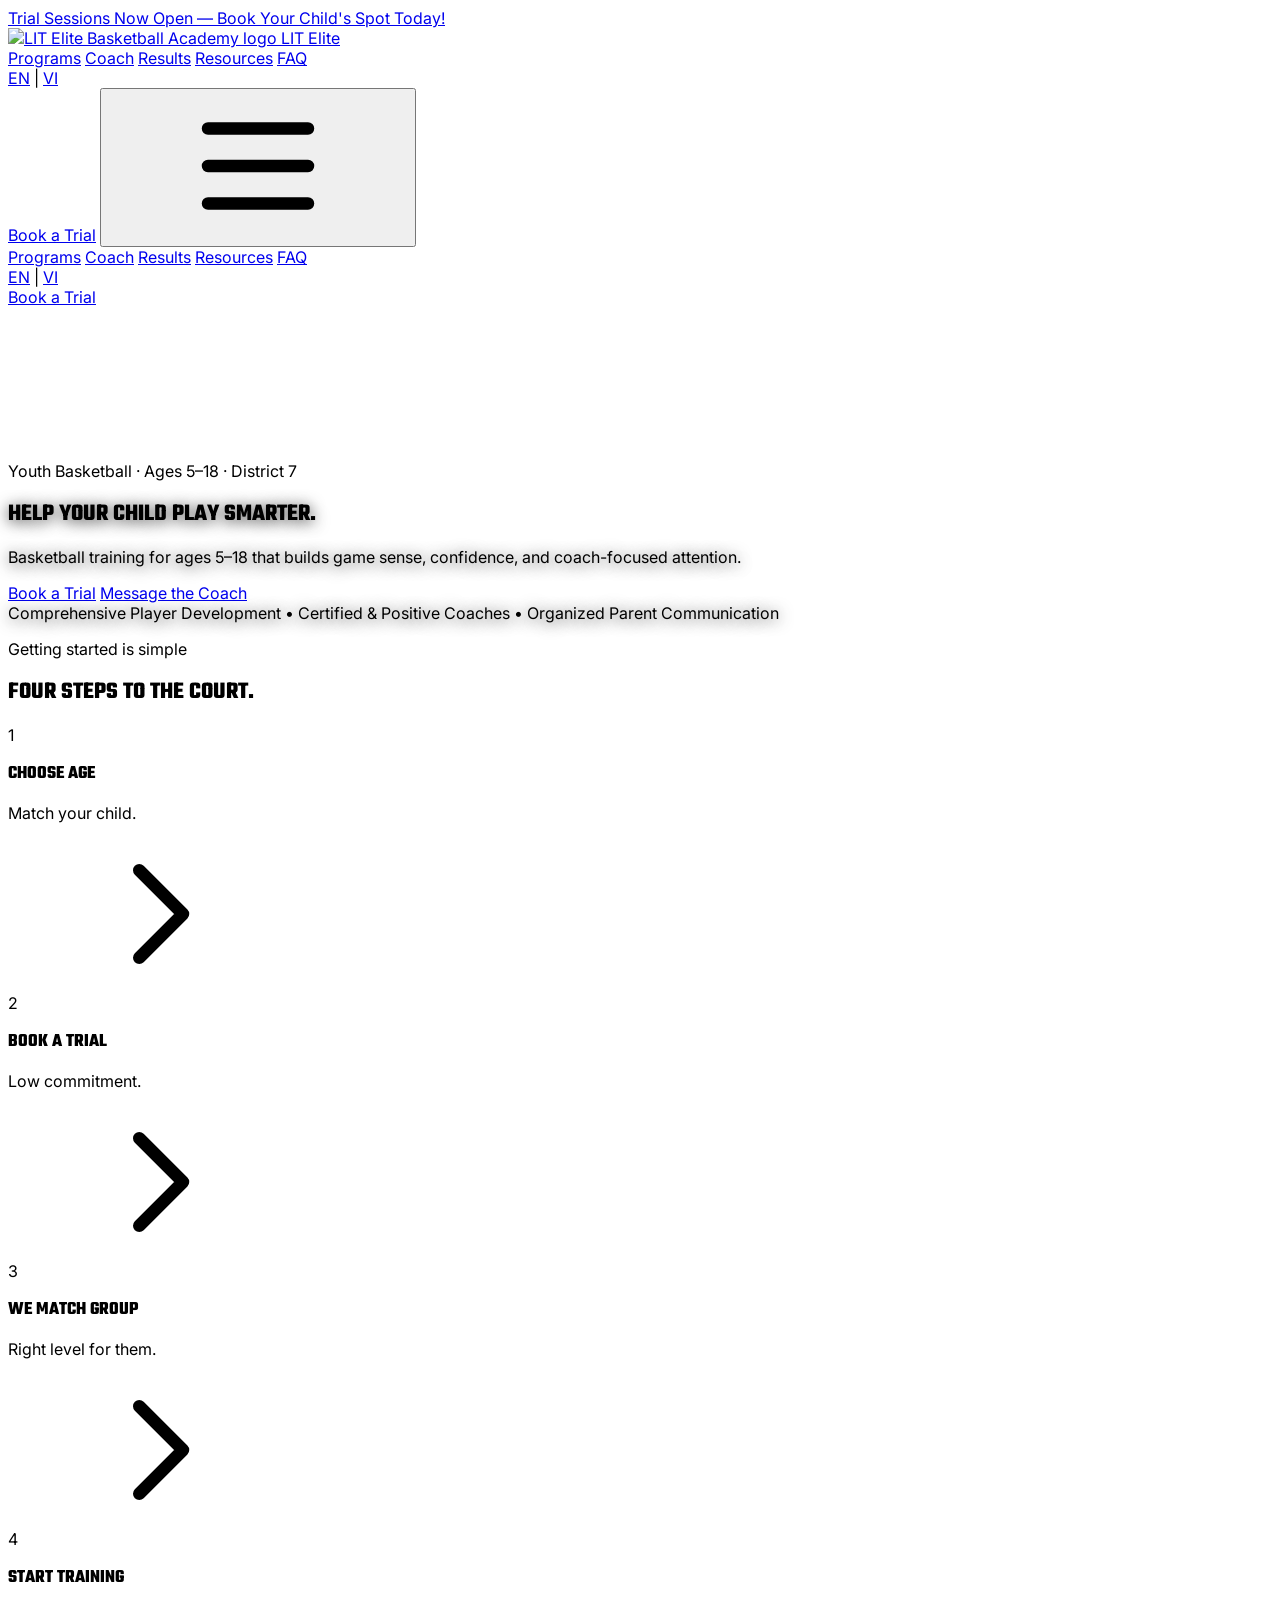
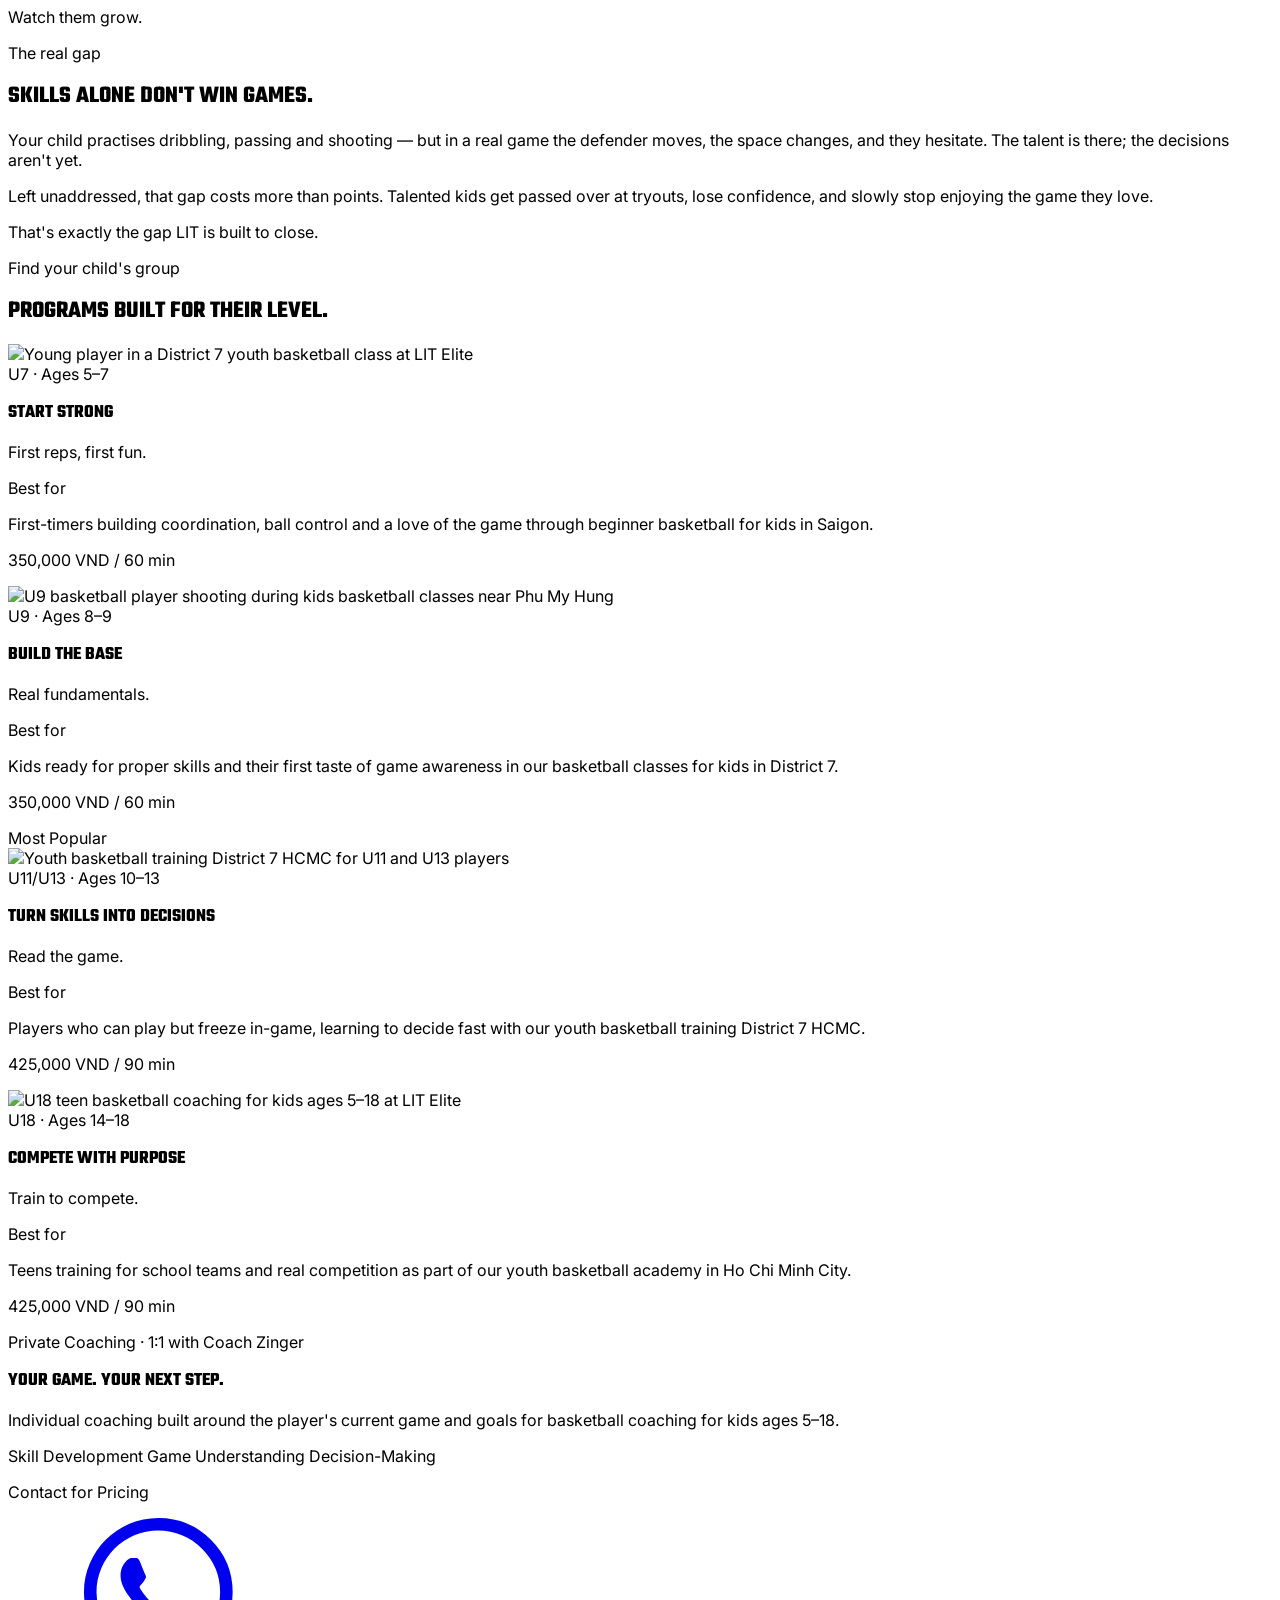
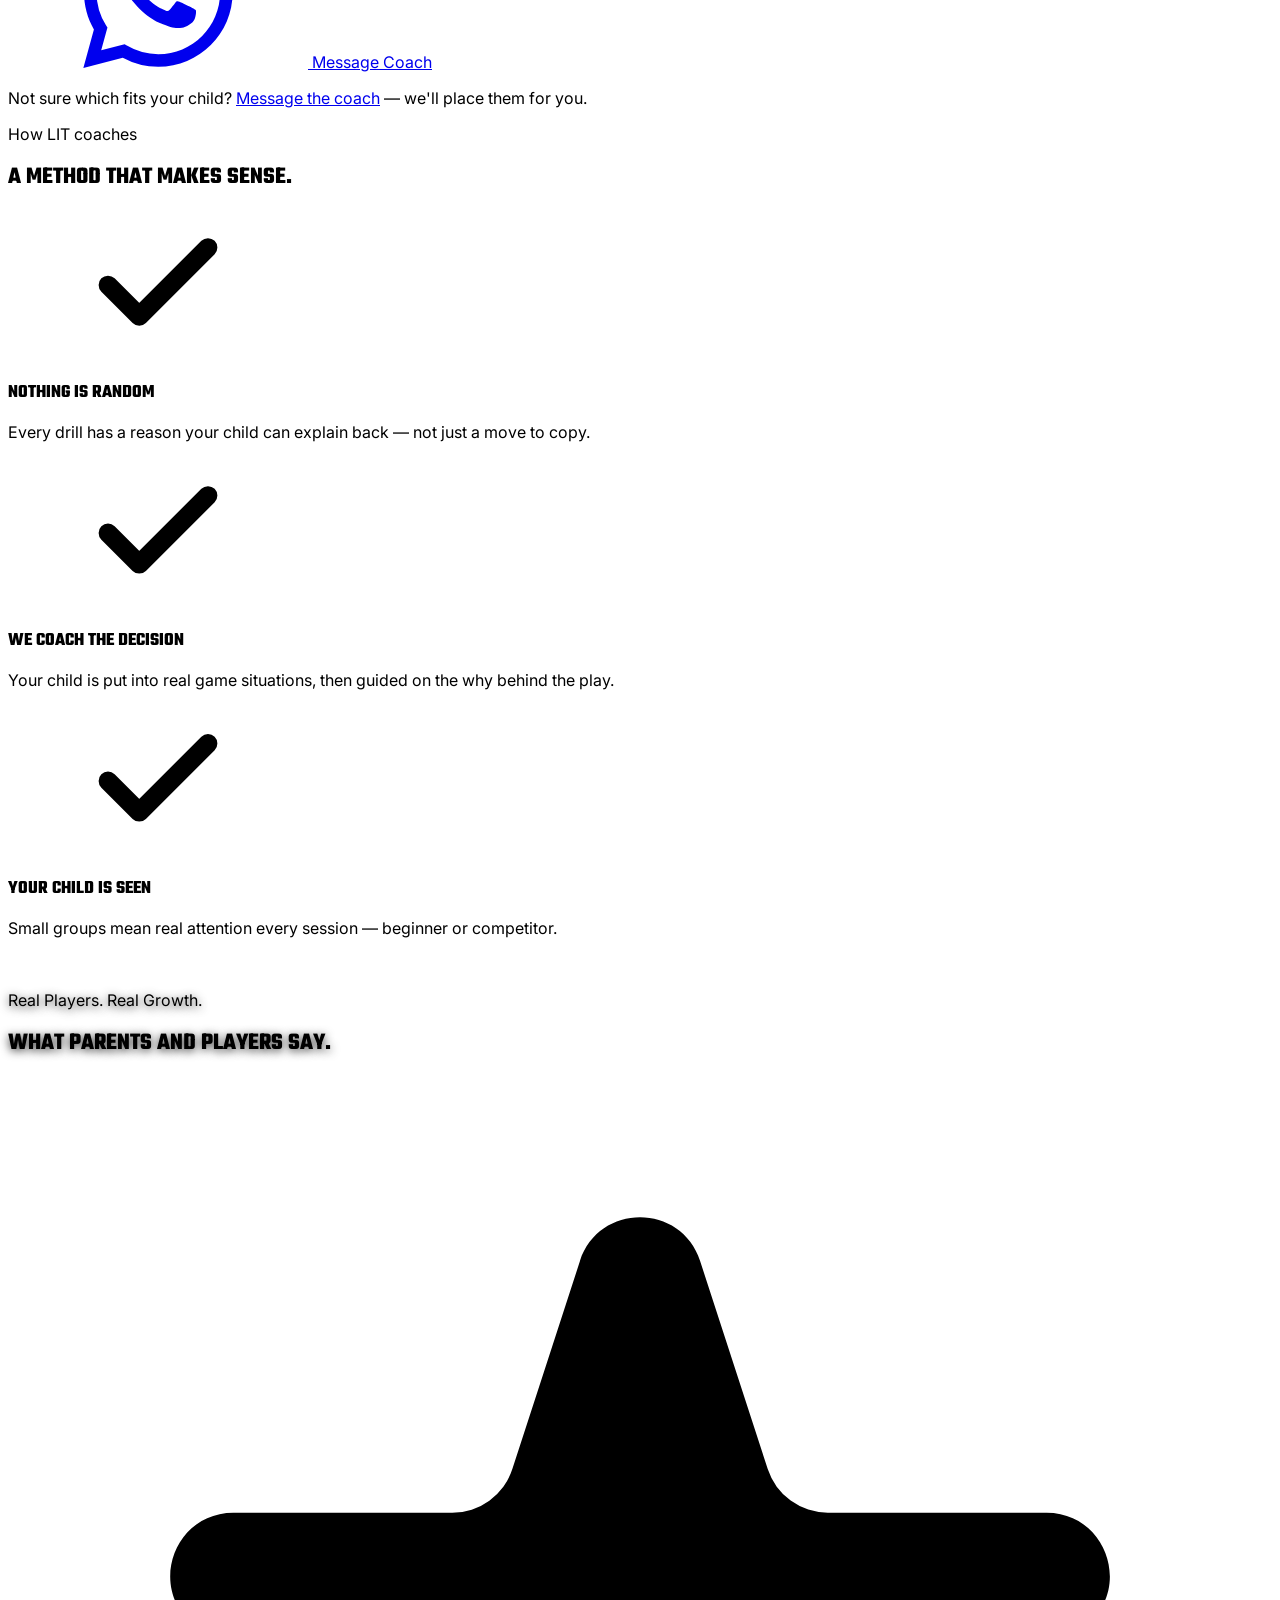
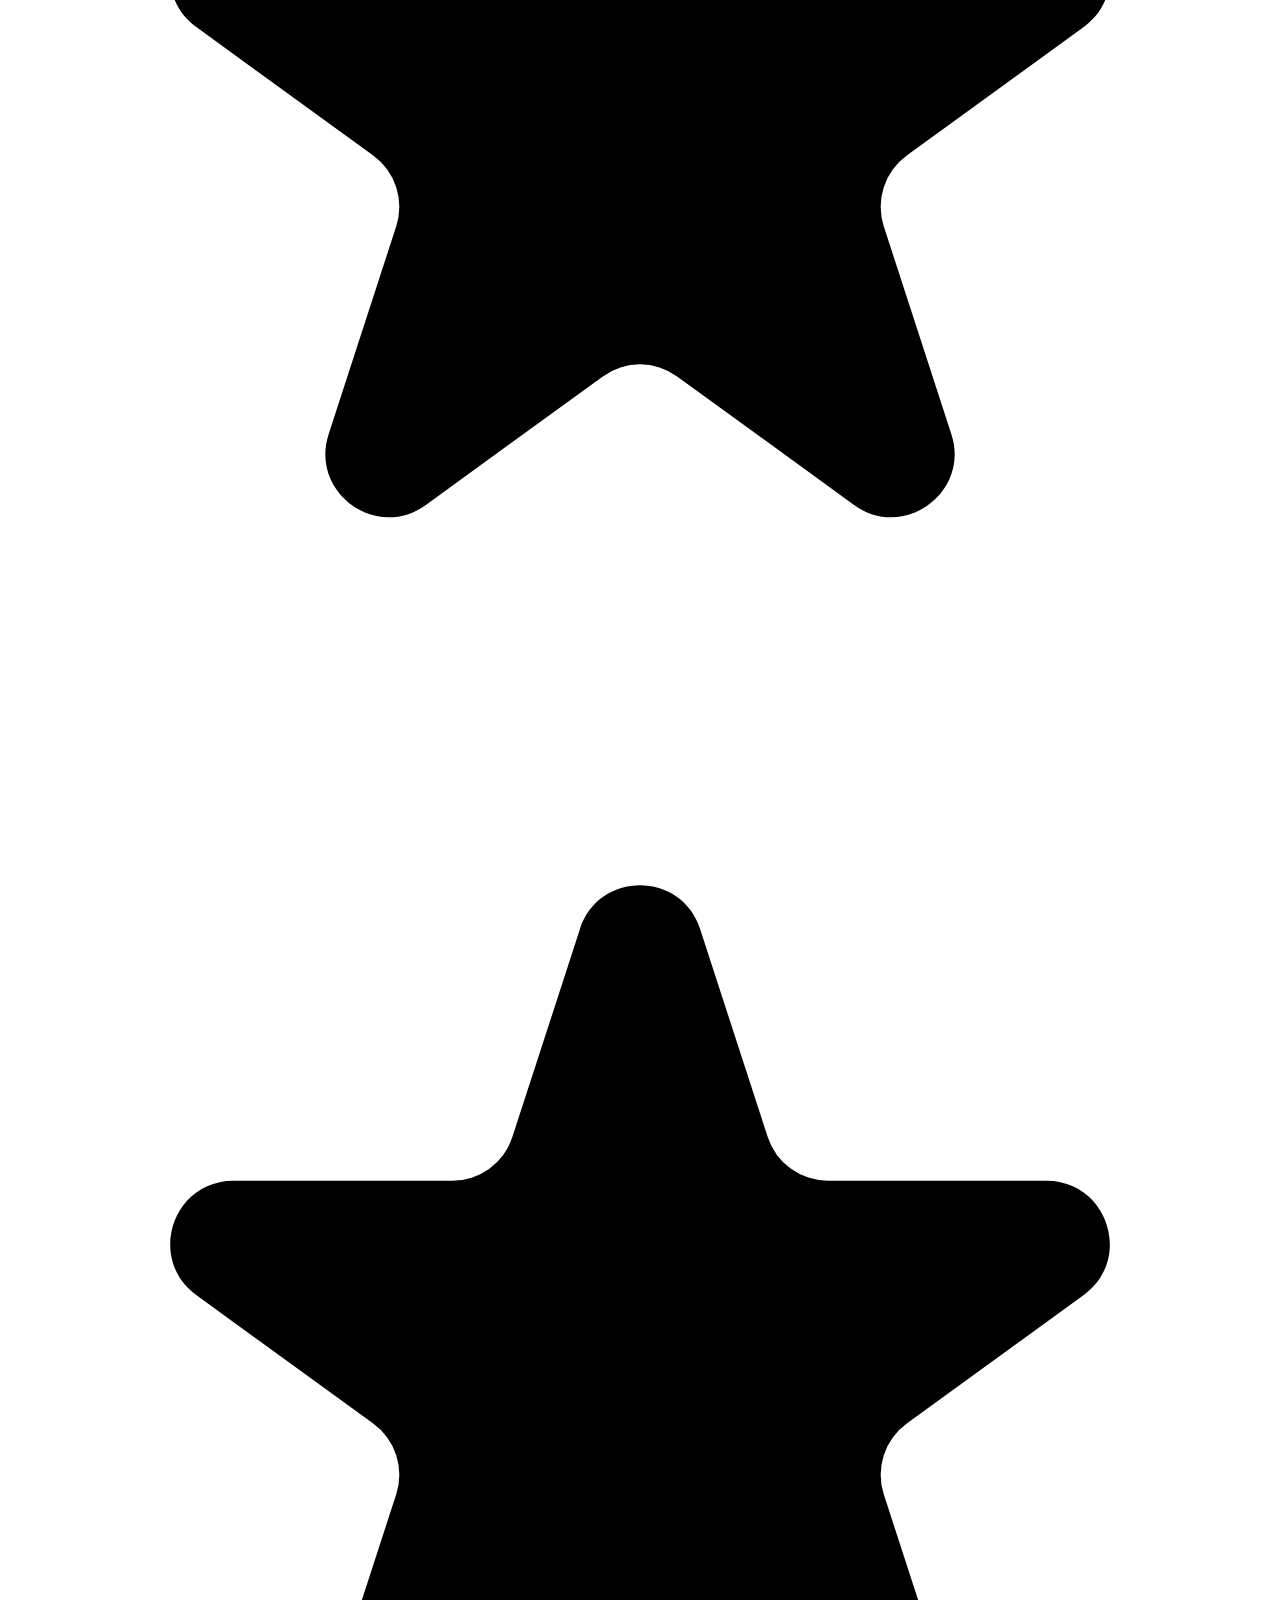
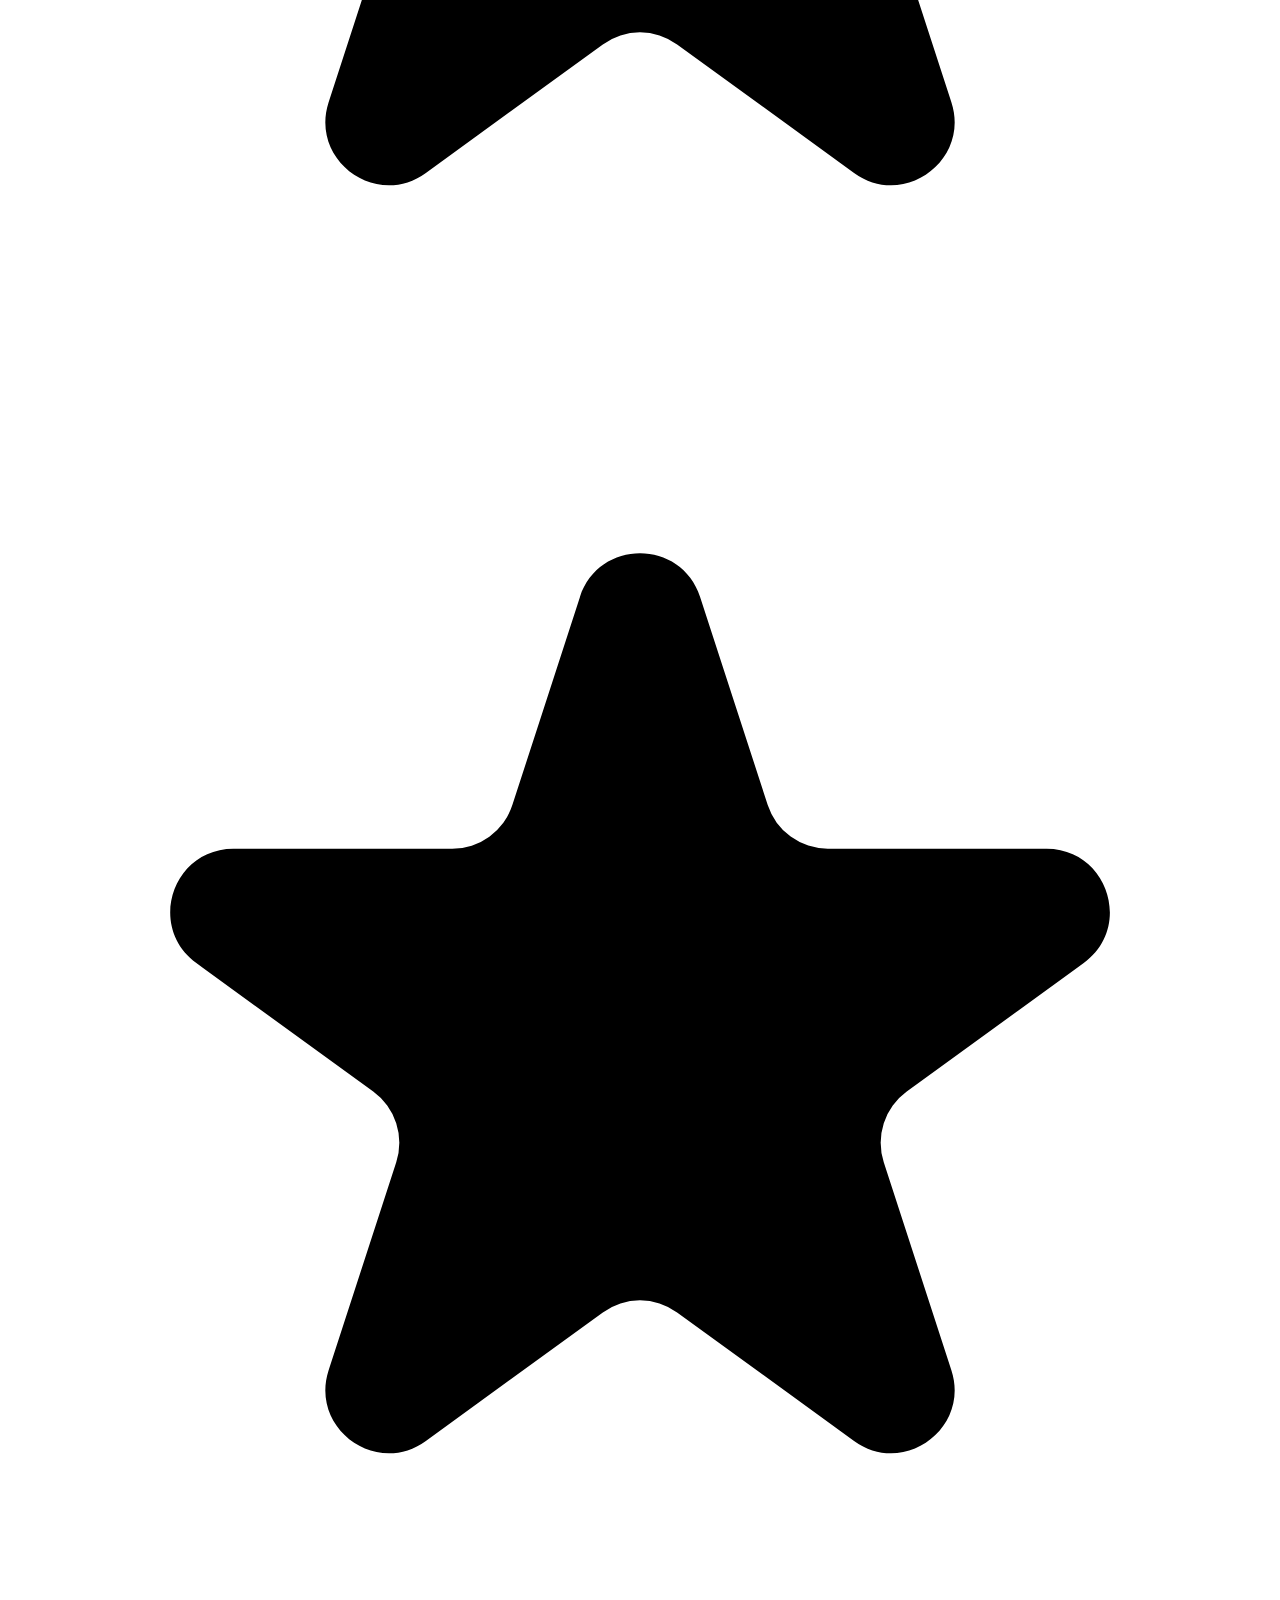
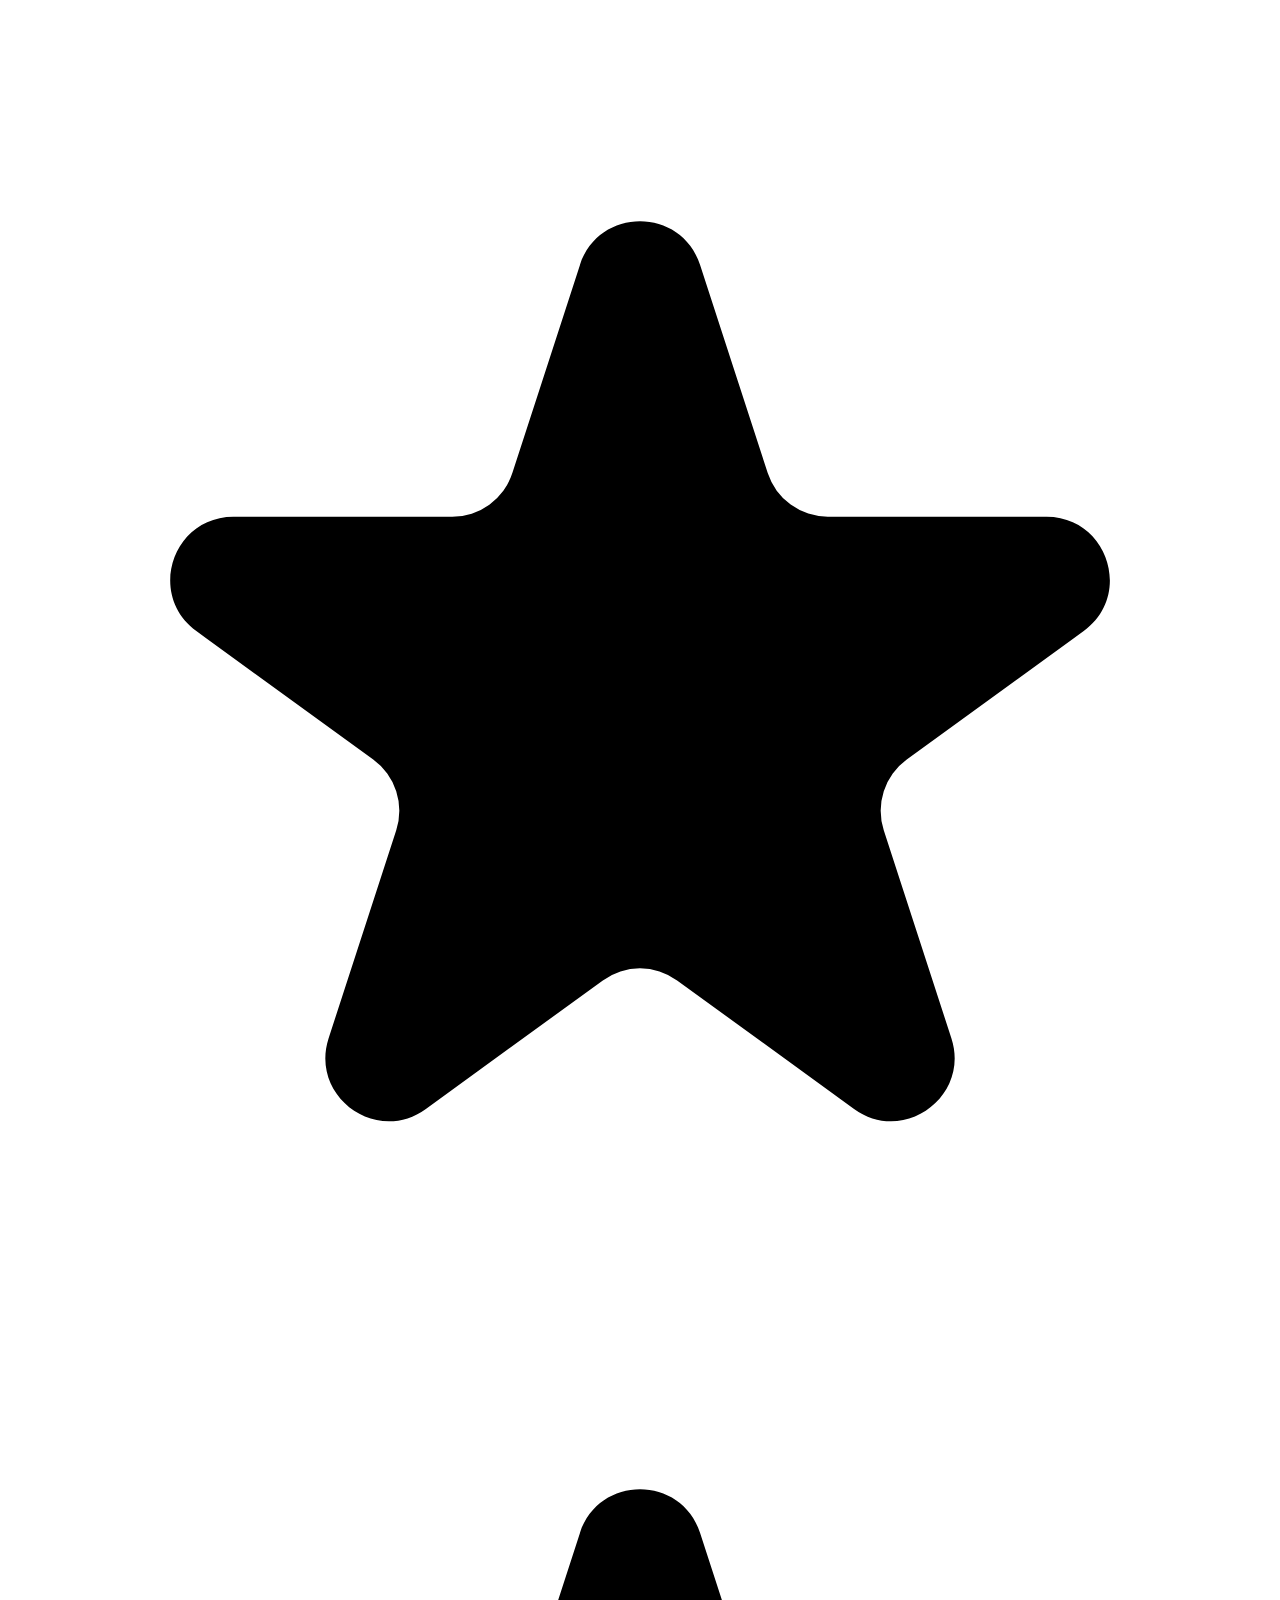
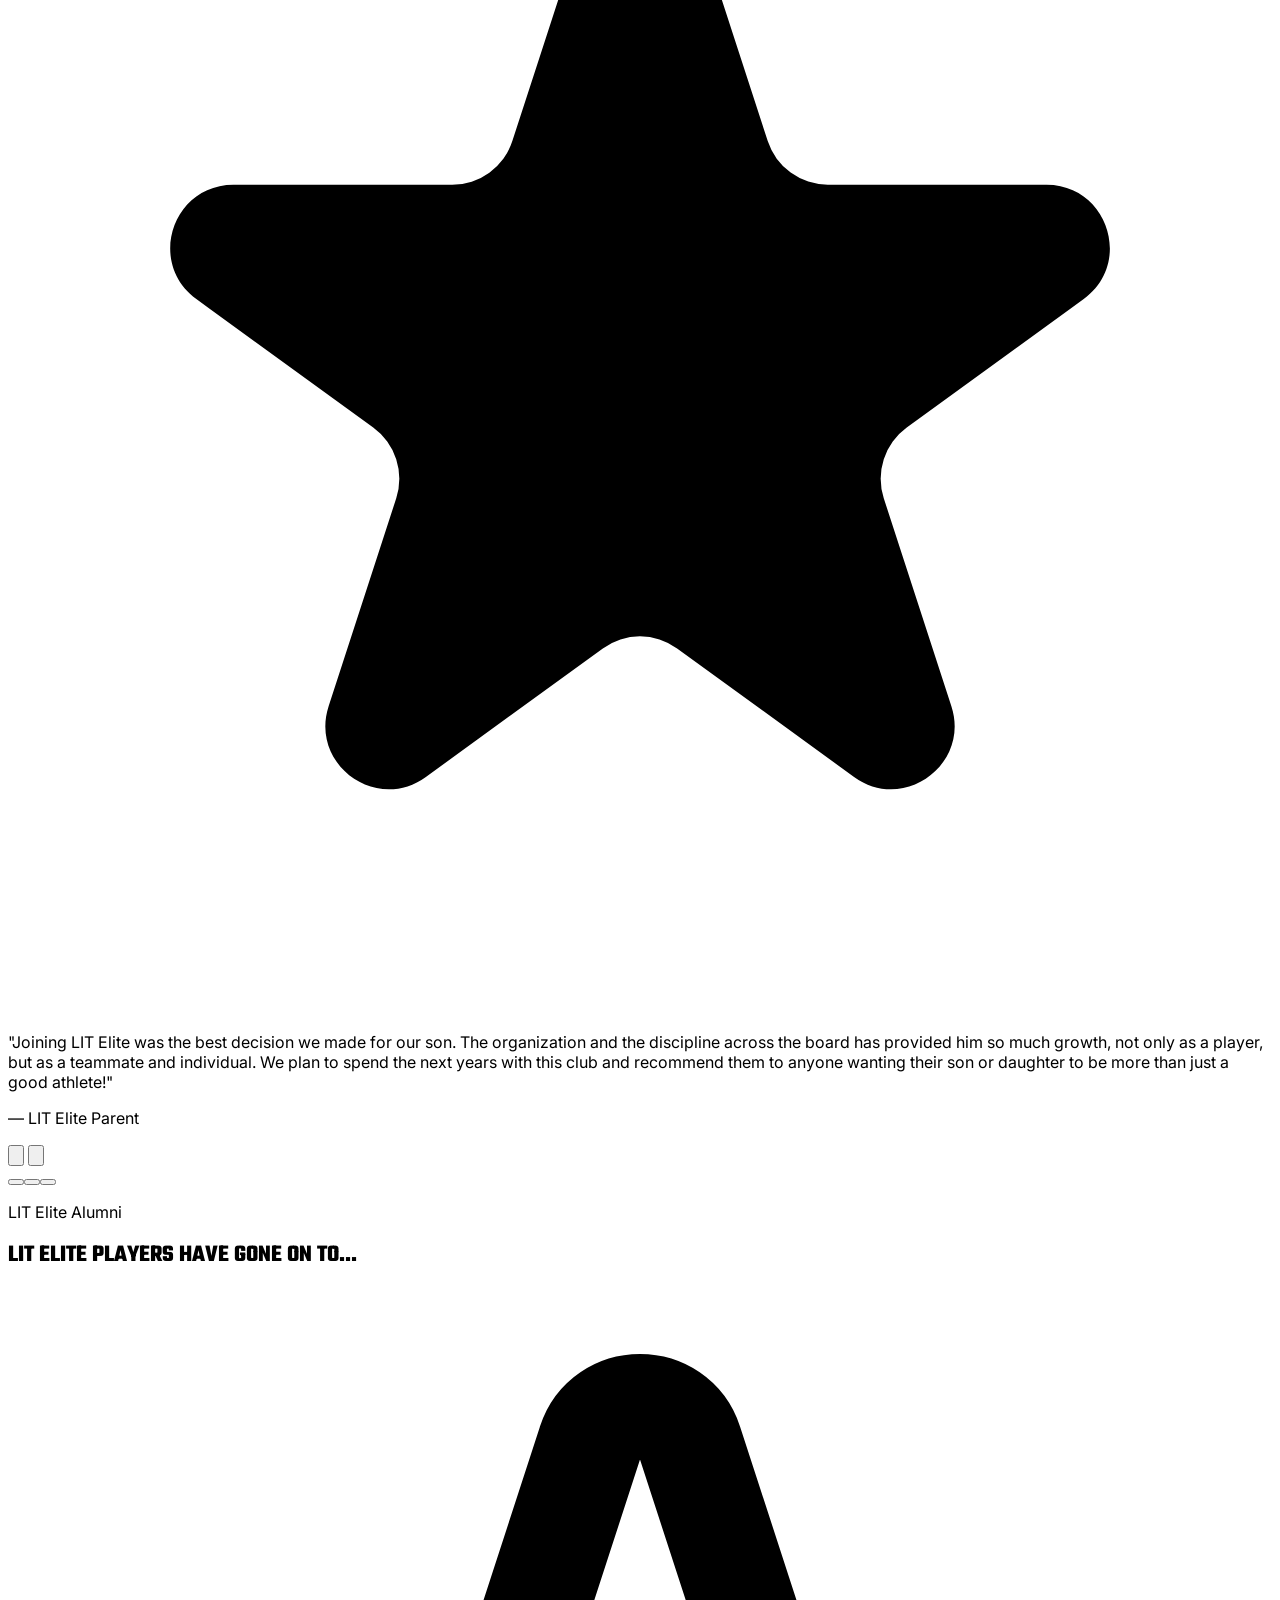
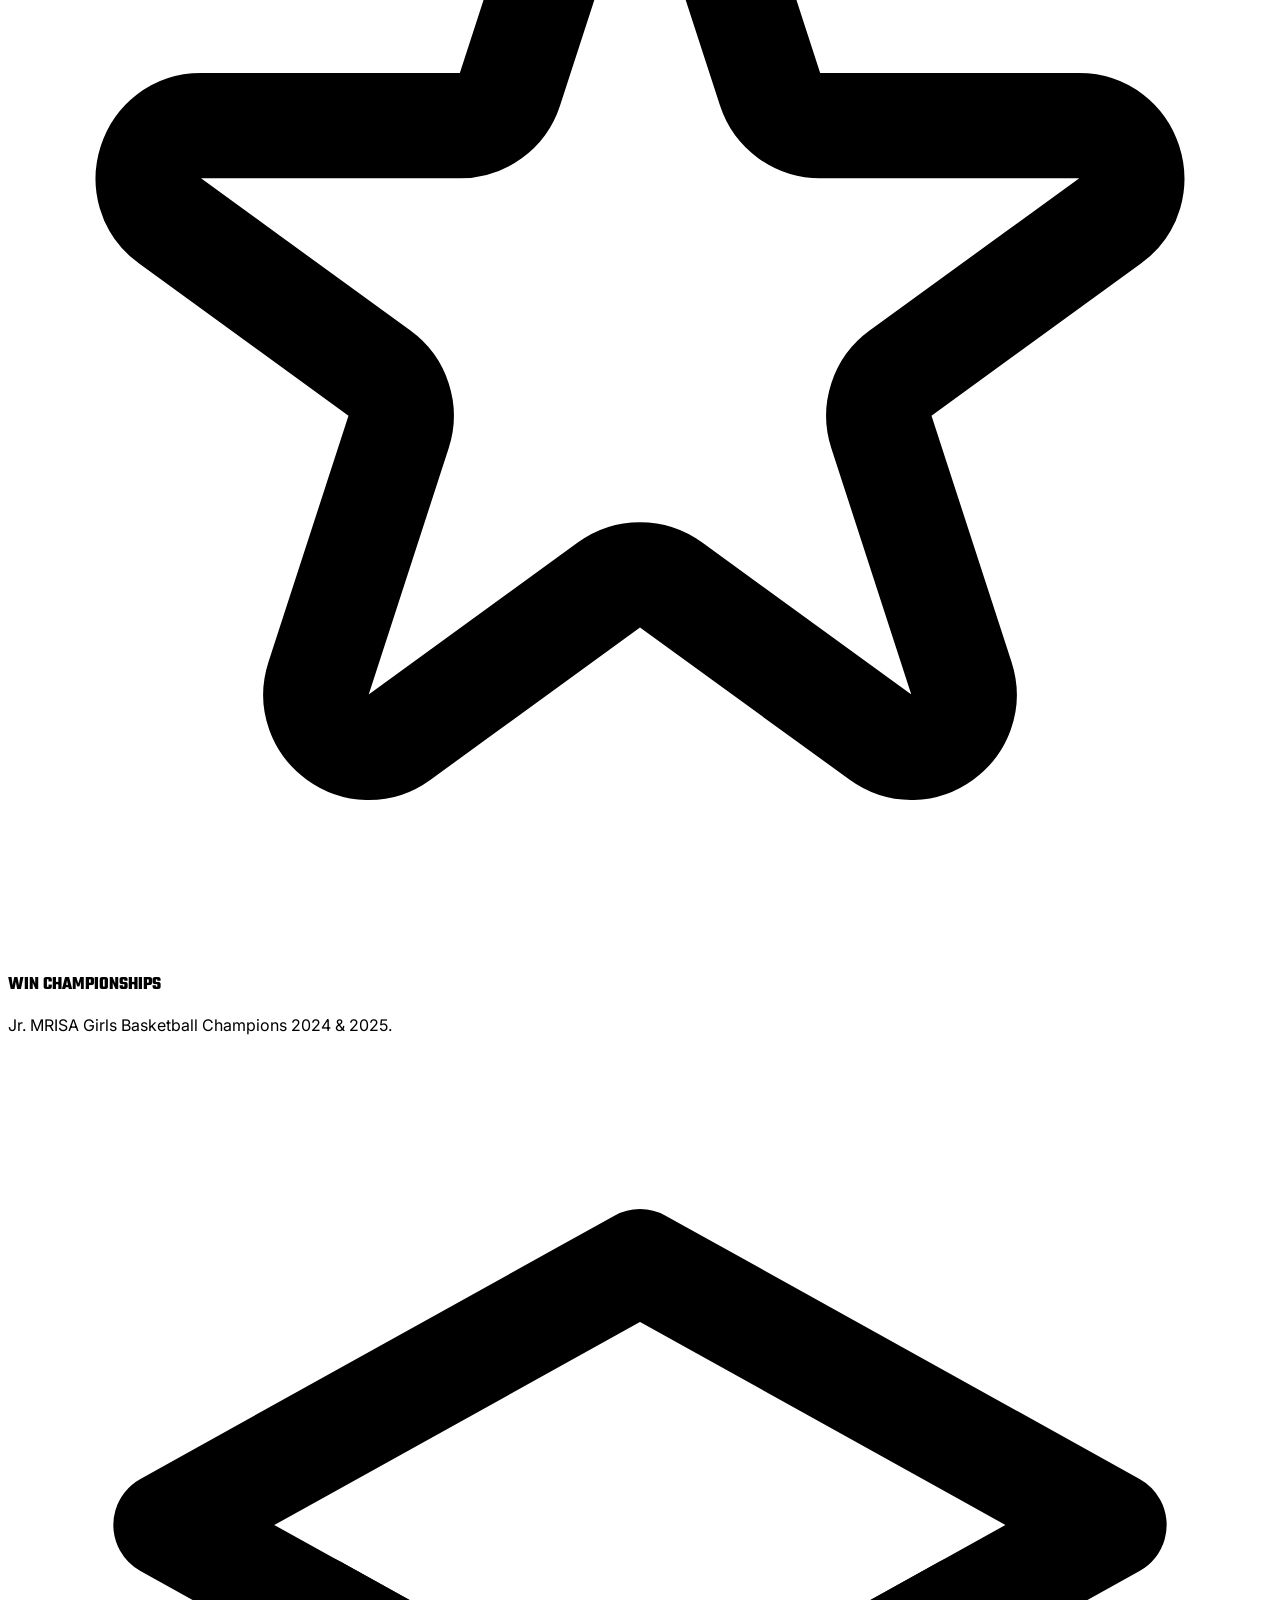
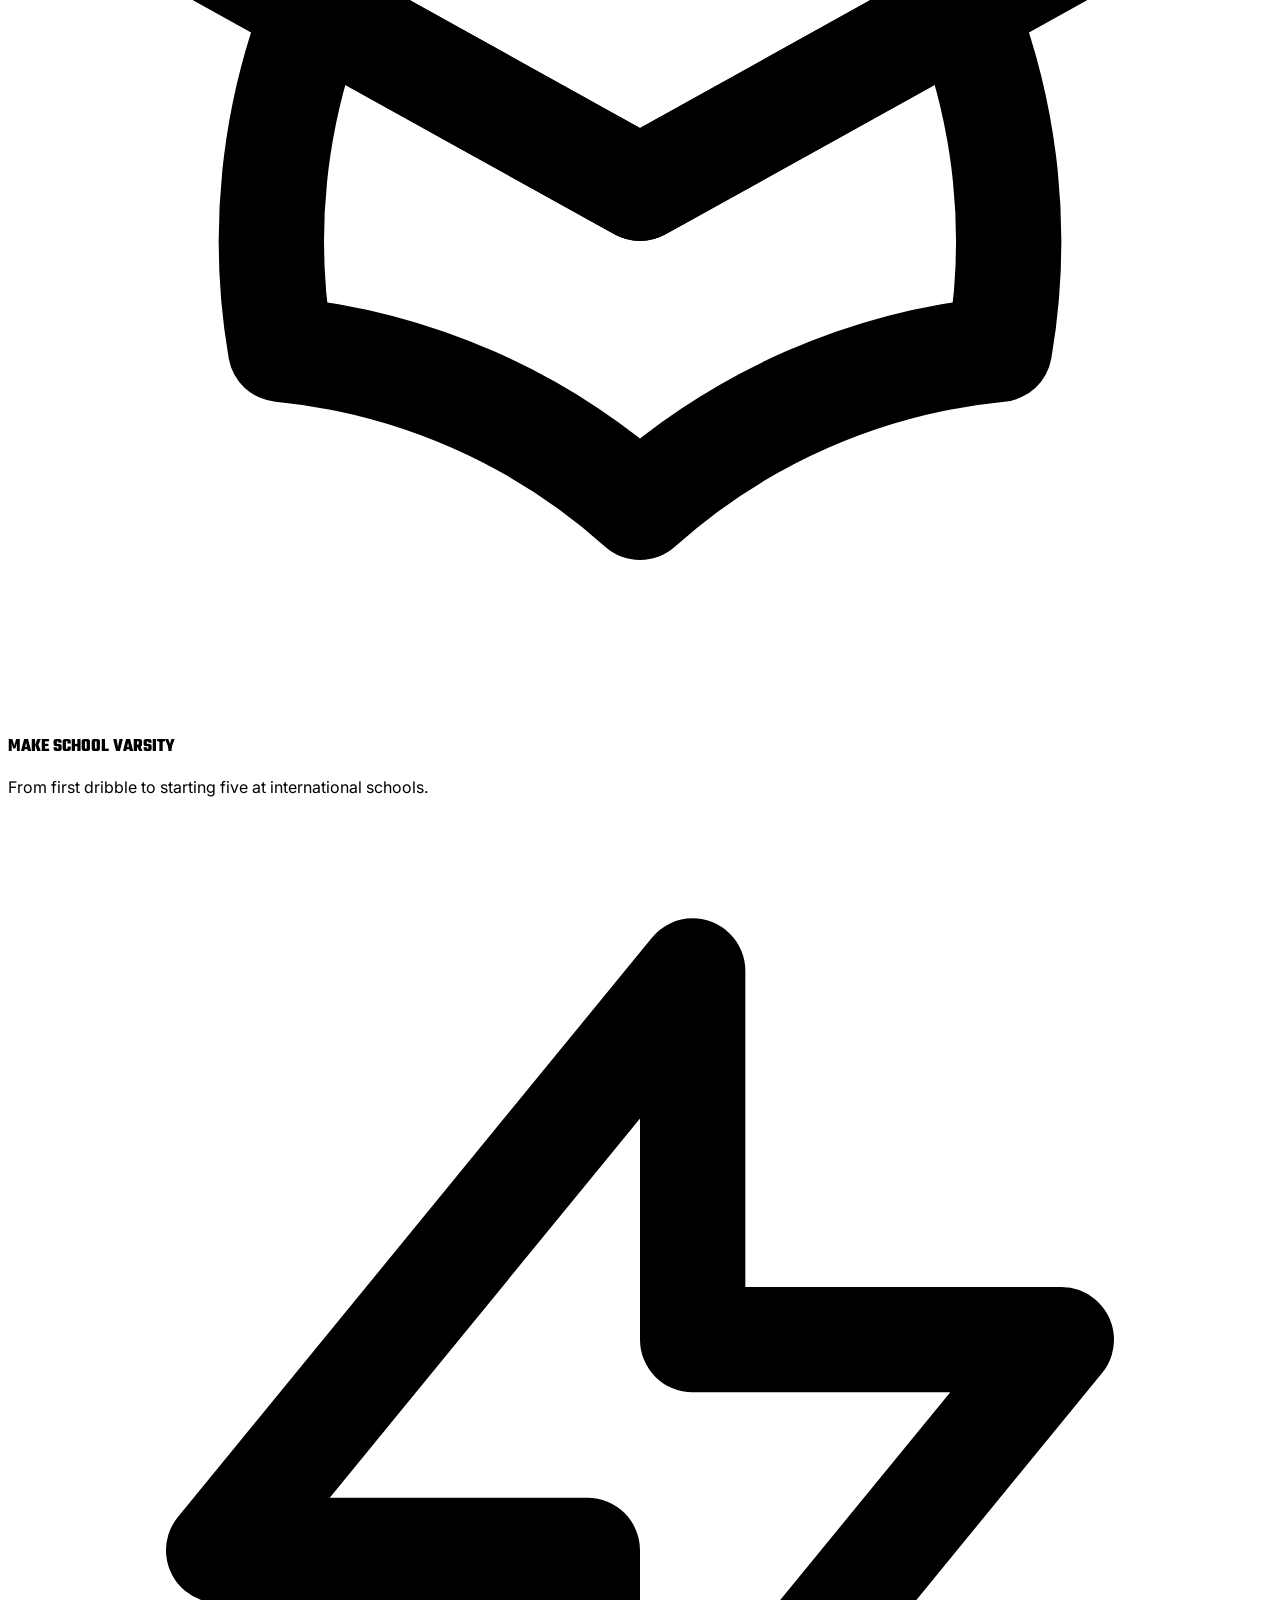
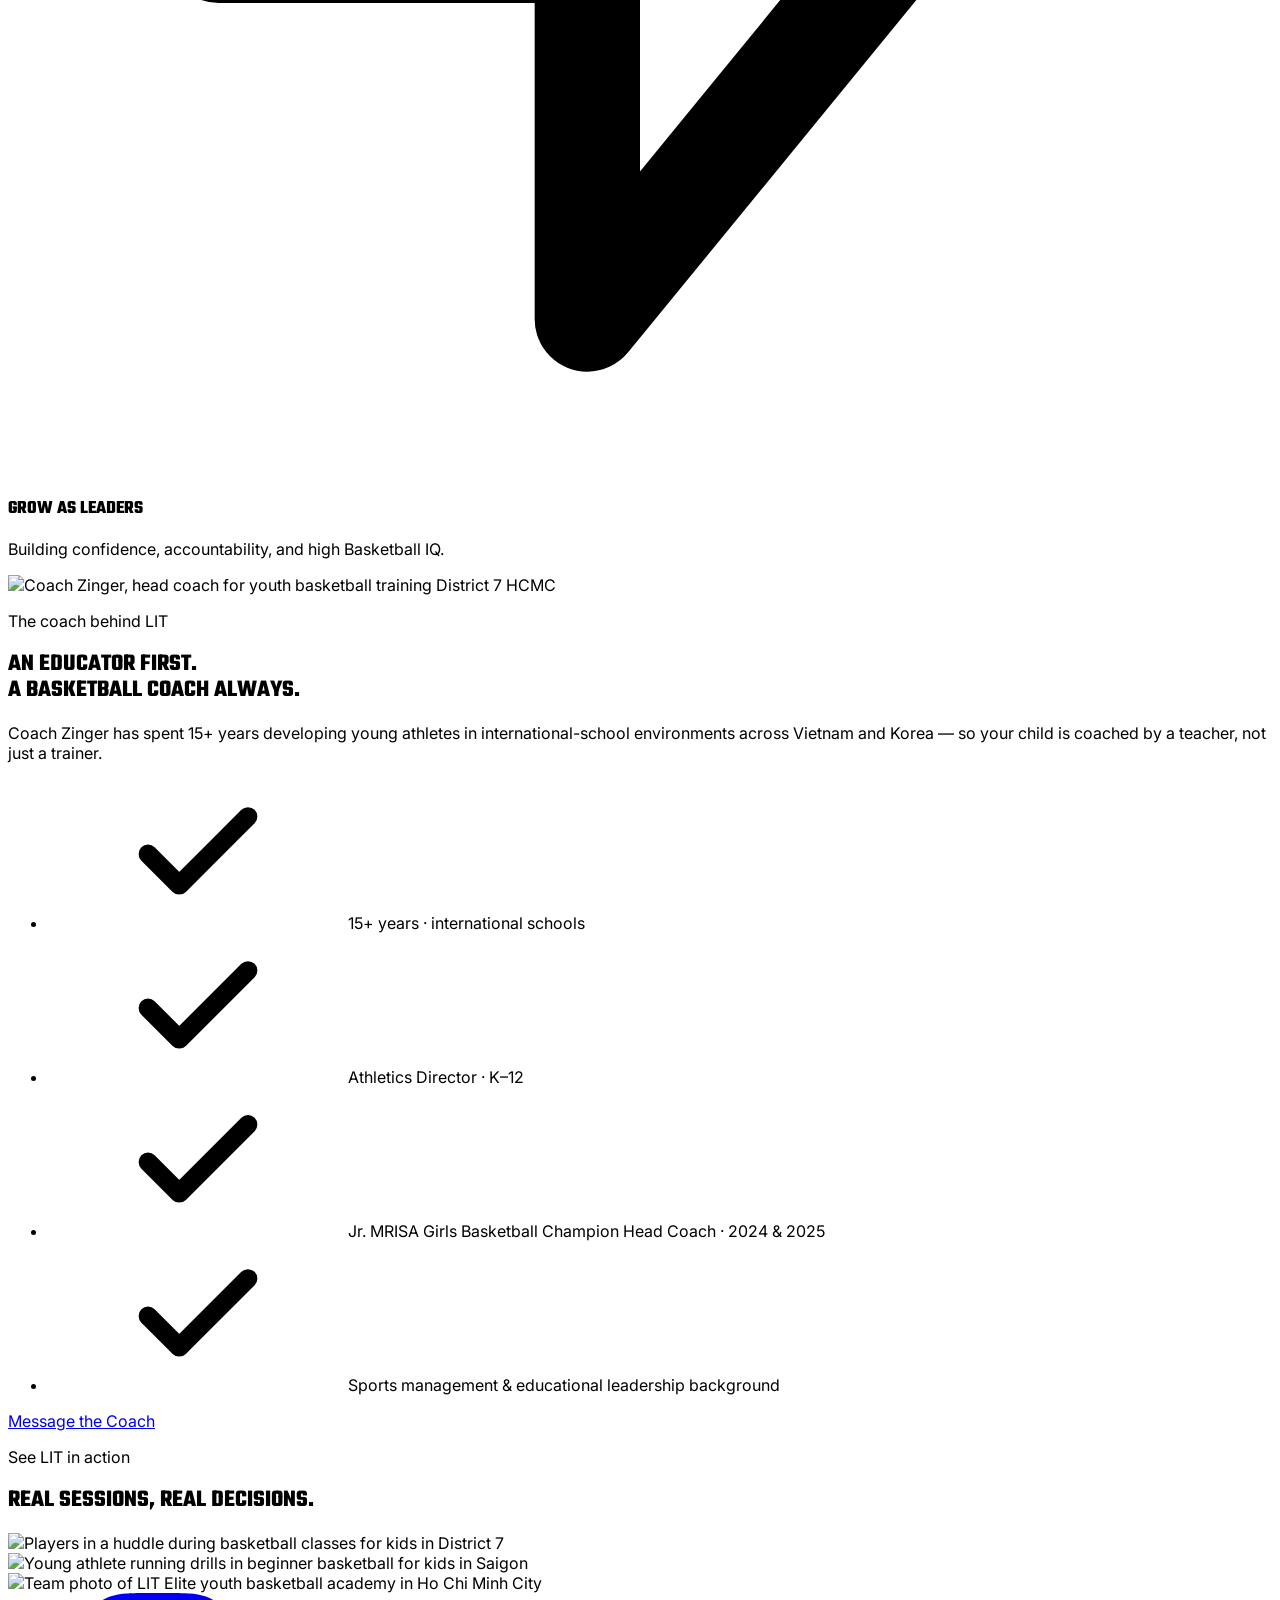
==== lit-website/index.html @ 3fac4ac8 "Update index.html" ====
<!DOCTYPE html>
<html lang="en">
<head>
  <!-- ══ Analytics ══ -->
  <script async src="https://www.googletagmanager.com/gtag/js?id=G-FQD4DBW7E2"></script>
  <script>
    window.dataLayer = window.dataLayer || [];
    function gtag(){dataLayer.push(arguments);}
    gtag('js', new Date());
    gtag('config', 'G-FQD4DBW7E2');
  </script>

  <meta charset="UTF-8">
  <meta name="viewport" content="width=device-width, initial-scale=1.0">
  <meta name="theme-color" content="#140E1B">

  <!-- ══ SEO & Hreflang ══ -->
  <title>Basketball Classes District 7, HCMC | LIT Elite (5-18)</title>
  <meta name="description" content="Youth basketball classes & coaching for kids ages 5–18 in District 7, Ho Chi Minh City. Small groups, educator-led. Book a trial today.">
  <meta name="robots" content="index, follow">
  <link rel="canonical" href="https://litelitebasketball.com/">
  <link rel="alternate" hreflang="en" href="https://litelitebasketball.com/" />
  <link rel="alternate" hreflang="vi" href="https://litelitebasketball.com/vi.html" />
  <link rel="alternate" hreflang="x-default" href="https://litelitebasketball.com/" />

  <!-- ══ Open Graph ══ -->
  <meta property="og:type" content="website">
  <meta property="og:site_name" content="LIT Elite Basketball Academy">
  <meta property="og:title" content="LIT Elite Basketball | Basketball Classes in District 7, HCMC">
  <meta property="og:description" content="A more professional youth basketball experience for ages 5–18 in District 7, Ho Chi Minh City.">
  <meta property="og:url" content="https://litelitebasketball.com/">
  <meta property="og:image" content="https://cdn.jsdelivr.net/gh/lockedinexecutive/lit-website@main/lit-website/images/hero-girls-team.webp">
  <meta property="og:locale" content="en_US">
  <meta property="og:locale:alternate" content="vi_VN">

  <!-- ══ Favicons ══ -->
  <link rel="icon" type="image/png" href="/favicon-96x96.png" sizes="96x96">
  <link rel="shortcut icon" href="/favicon.ico">
  <link rel="apple-touch-icon" sizes="180" href="/apple-touch-icon.png">
  <link rel="manifest" href="/site.webmanifest">

  <!-- ══ Structured Data: SportsActivityLocation ══ -->
  <script type="application/ld+json">
  {
    "@context": "https://schema.org",
    "@type": "SportsActivityLocation",
    "name": "LIT Elite Basketball",
    "description": "Youth basketball academy in District 7, Ho Chi Minh City — small-group basketball classes and coaching for kids ages 5–18.",
    "url": "https://litelitebasketball.com/",
    "logo": "https://cdn.jsdelivr.net/gh/lockedinexecutive/lit-website@main/lit-website/images/logo.webp",
    "image": "https://cdn.jsdelivr.net/gh/lockedinexecutive/lit-website@main/lit-website/images/hero-girls-team.webp",
    "telephone": "+84938454724",
    "priceRange": "350,000–425,000 VND per session",
    "sport": "Basketball",
    "areaServed": [
      {"@type":"Place","name":"District 7, Ho Chi Minh City"},
      {"@type":"Place","name":"Phu My Hung"},
      {"@type":"Place","name":"Thao Dien"}
    ],
    "address": {
      "@type":"PostalAddress",
      "streetAddress":"Tan Phu Ward, District 7",
      "addressLocality":"District 7",
      "addressRegion":"Ho Chi Minh City",
      "addressCountry":"VN"
    },
    "geo": {"@type":"GeoCoordinates","latitude":"10.7260","longitude":"106.7195"},
    "openingHoursSpecification": [{"@type":"OpeningHoursSpecification","dayOfWeek":["Thursday","Saturday"],"opens":"16:00","closes":"19:00"}],
    "sameAs": ["https://www.instagram.com/litelitebasketball/"]
  }
  </script>

  <!-- ══ Structured Data: FAQPage ══ -->
  <script type="application/ld+json">
  {
    "@context": "https://schema.org",
    "@type": "FAQPage",
    "mainEntity": [
      {
        "@type": "Question",
        "name": "Does my child need basketball experience?",
        "acceptedAnswer": {
          "@type": "Answer",
          "text": "No prior basketball experience is necessary. Players can start at different experience levels in our youth basketball academy in Ho Chi Minh City. A beginner will work on foundations appropriate for their age, while more experienced players can be challenged at a higher level."
        }
      },
      {
        "@type": "Question",
        "name": "Do boys and girls train together?",
        "acceptedAnswer": {
          "@type": "Answer",
          "text": "No, boys and girls train in separate groups during our basketball classes for kids in District 7. This gives players their own space to compete, learn, and receive meaningful basketball coaching for kids ages 5–18 without distractions."
        }
      },
      {
        "@type": "Question",
        "name": "What ages does LIT train?",
        "acceptedAnswer": {
          "@type": "Answer",
          "text": "LIT provides youth basketball training District 7 HCMC for players from ages 5 to 18. We group kids by age and skill level to ensure everyone gets the right balance of challenge and support on the court."
        }
      },
      {
        "@type": "Question",
        "name": "Where does LIT train?",
        "acceptedAnswer": {
          "@type": "Answer",
          "text": "We train in District 7, Ho Chi Minh City. Our basketball trial class in District 7 is held at a local international school court. Contact the Coach for current group details and exact session locations."
        }
      },
      {
        "@type": "Question",
        "name": "How much is training?",
        "acceptedAnswer": {
          "@type": "Answer",
          "text": "For kids basketball classes near Phu My Hung, our rates are straightforward. Ages 5–11 pay 350,000 VND per 60-minute session, and ages 12–18 pay 425,000 VND per 90-minute session."
        }
      },
      {
        "@type": "Question",
        "name": "Can I try a session first?",
        "acceptedAnswer": {
          "@type": "Answer",
          "text": "Yes, you can book a basketball trial class in District 7 for 400,000 VND. It's the perfect way to experience our beginner basketball for kids in Saigon before committing to a full term."
        }
      }
    ]
  }
  </script>

  <!-- ══ Tailwind CSS & Config ══ -->
  <script src="https://cdn.tailwindcss.com"></script>
  <script>
    tailwind.config = {
      theme: {
        extend: {
          colors: {
            'lit-dark-bg': '#140E1B',
            'lit-dark-bg2': '#1E1526',
            'lit-dark-text': '#F4EEF6',
            'lit-dark-sec': '#C6BAD2',
            'lit-dark-line': '#312539',
            'lit-dark-accent': '#FF5CAD',
            'lit-light-bg': '#FAF6F9',
            'lit-light-card': '#FFFFFF',
            'lit-light-text': '#1E1622',
            'lit-light-sec': '#574C63',
            'lit-light-line': '#EBE2EA',
            'lit-pink-bg': '#C81C7C',
            'lit-pink-hover': '#A9146A',
          },
          fontFamily: {
            'sans': ['Inter', 'sans-serif'],
            'display': ['Teko', 'sans-serif'],
          }
        }
      }
    }
  </script>

  <!-- ══ Fonts ══ -->
  <link rel="preconnect" href="https://fonts.googleapis.com">
  <link rel="preconnect" href="https://fonts.gstatic.com" crossorigin>
  <link href="https://fonts.googleapis.com/css2?family=Inter:wght@400;500;600;700;800;900&family=Teko:wght@400;600;700&display=swap" rel="stylesheet">

  <style>
    html { scroll-behavior: smooth; }
    body { font-family: 'Inter', sans-serif; }
    /* Thiết lập font Teko cho toàn bộ Headings */
    h1, h2, h3 {
      font-family: 'Teko', sans-serif;
      font-weight: 700;
      text-transform: uppercase;
      line-height: 1.1;
    }
    details > summary { list-style: none; }
    details > summary::-webkit-details-marker { display: none; }
    .hero-text { text-shadow: 0 2px 15px rgba(0,0,0,0.8); }

    /* CSS cho Scroll Reveal Effect */
    .reveal {
      opacity: 0;
      transform: translateY(40px);
      transition: opacity 0.8s cubic-bezier(0.16, 1, 0.3, 1), transform 0.8s cubic-bezier(0.16, 1, 0.3, 1);
    }
    .reveal.is-visible {
      opacity: 1;
      transform: translateY(0);
    }
  </style>
</head>
<body class="bg-lit-dark-bg text-lit-dark-text antialiased">

  <!-- ══ Icon sprite ══ -->
  <svg xmlns="http://www.w3.org/2000/svg" style="display:none" aria-hidden="true">
    <symbol id="i-check" viewBox="0 0 24 24"><path d="M20 6 9 17l-5-5" fill="none" stroke="currentColor" stroke-width="3" stroke-linecap="round" stroke-linejoin="round"/></symbol>
    <symbol id="i-arrow" viewBox="0 0 24 24"><path d="M5 12h14M12 5l7 7-7 7" fill="none" stroke="currentColor" stroke-width="2" stroke-linecap="round" stroke-linejoin="round"/></symbol>
    <symbol id="i-plus" viewBox="0 0 24 24"><path d="M12 5v14M5 12h14" fill="none" stroke="currentColor" stroke-width="2" stroke-linecap="round"/></symbol>
    <symbol id="i-wa" viewBox="0 0 24 24"><path fill="currentColor" d="M17.472 14.382c-.297-.149-1.758-.867-2.03-.967-.273-.099-.471-.148-.67.15-.197.297-.767.966-.94 1.164-.173.199-.347.223-.644.075-.297-.15-1.255-.463-2.39-1.475-.883-.788-1.48-1.761-1.653-2.059-.173-.297-.018-.458.13-.606.134-.133.298-.347.446-.52.149-.174.198-.298.298-.497.099-.198.05-.371-.025-.52-.075-.149-.669-1.612-.916-2.207-.242-.579-.487-.5-.669-.51-.173-.008-.371-.01-.57-.01-.198 0-.52.074-.792.372-.272.297-1.04 1.016-1.04 2.479 0 1.462 1.065 2.875 1.213 3.074.149.198 2.096 3.2 5.077 4.487.709.306 1.262.489 1.694.625.712.227 1.36.195 1.871.118.571-.085 1.758-.719 2.006-1.413.248-.694.248-1.289.173-1.413-.074-.124-.272-.198-.57-.347m-5.421 7.403h-.004a9.87 9.87 0 0 1-5.031-1.378l-.361-.214-3.741.982.998-3.648-.235-.374a9.86 9.86 0 0 1-1.51-5.26c.001-5.45 4.436-9.884 9.888-9.884 2.64 0 5.122 1.03 6.988 2.898a9.825 9.825 0 0 1 2.893 6.994c-.003 5.45-4.437 9.884-9.885 9.884m8.413-18.297A11.815 11.815 0 0 0 12.05 0C5.495 0 .16 5.335.157 11.892c0 2.096.547 4.142 1.588 5.945L.057 24l6.305-1.654a11.882 11.882 0 0 0 5.683 1.448h.005c6.554 0 11.89-5.335 11.893-11.893a11.821 11.821 0 0 0-3.48-8.413Z"/></symbol>
    <symbol id="i-ig" viewBox="0 0 24 24"><path fill="currentColor" d="M12 2.163c3.204 0 3.584.012 4.85.07 3.252.148 4.771 1.691 4.919 4.919.058 1.265.069 1.645.069 4.849 0 3.205-.012 3.584-.069 4.849-.149 3.225-1.664 4.771-4.919 4.919-1.266.058-1.644.07-4.85.07-3.204 0-3.584-.012-4.849-.07-3.26-.149-4.771-1.699-4.919-4.92-.058-1.265-.07-1.644-.07-4.849 0-3.204.013-3.583.07-4.849.149-3.227 1.664-4.771 4.919-4.919 1.266-.057 1.645-.069 4.849-.069zM12 0C8.741 0 8.333.014 7.053.072 2.695.272.273 2.69.073 7.052.014 8.333 0 8.741 0 12c0 3.259.014 3.668.072 4.948.2 4.358 2.618 6.78 6.98 6.98C8.333 23.986 8.741 24 12 24c3.259 0 3.668-.014 4.948-.072 4.354-.2 6.782-2.618 6.979-6.98.059-1.28.073-1.689.073-4.948 0-3.259-.014-3.667-.072-4.947-.196-4.354-2.617-6.78-6.979-6.98C15.668.014 15.259 0 12 0zm0 5.838a6.162 6.162 0 1 0 0 12.324 6.162 6.162 0 0 0 0-12.324zM12 16a4 4 0 1 1 0-8 4 4 0 0 1 0 8zm6.406-11.845a1.44 1.44 0 1 0 0 2.881 1.44 1.44 0 0 0 0-2.881z"/></symbol>
    <symbol id="i-menu" viewBox="0 0 24 24"><path d="M4 6h16M4 12h16M4 18h16" fill="none" stroke="currentColor" stroke-width="2" stroke-linecap="round" stroke-linejoin="round"/></symbol>
    <symbol id="i-arrow-right" viewBox="0 0 24 24"><path d="M9 5l7 7-7 7" fill="none" stroke="currentColor" stroke-width="2" stroke-linecap="round" stroke-linejoin="round"/></symbol>
    <symbol id="i-star" viewBox="0 0 20 20"><path d="M9.049 2.927c.3-.921 1.603-.921 1.902 0l1.07 3.292a1 1 0 00.95.69h3.462c.969 0 1.371 1.24.588 1.81l-2.8 2.034a1 1 0 00-.364 1.118l1.07 3.292c.3.921-.755 1.688-1.54 1.118l-2.8-2.034a1 1 0 00-1.175 0l-2.8 2.034c-.784.57-1.838-.197-1.539-1.118l1.07-3.292a1 1 0 00-.364-1.118L2.98 8.72c-.783-.57-.38-1.81.588-1.81h3.461a1 1 0 00.951-.69l1.07-3.292z"/></symbol>
  </svg>

  <!-- ════════════════════════ TOP ANNOUNCEMENT BAR (PINK) ════════════════════════ -->
  <div class="bg-lit-pink-bg text-white text-center py-2 px-4 text-xs font-bold uppercase tracking-widest">
    <a href="#rates" class="hover:underline">Trial Sessions Now Open — Book Your Child's Spot Today!</a>
  </div>

  <!-- ════════════════════════ NAV (DARK) ════════════════════════ -->
  <header class="sticky top-0 z-50 bg-lit-dark-bg/95 backdrop-blur-sm border-b border-lit-dark-line">
    <nav class="max-w-[1400px] mx-auto px-4 sm:px-6 lg:px-12 flex items-center justify-between h-16 sm:h-20">
      <a href="#hero" class="flex items-center gap-2 sm:gap-3">
        <img src="https://cdn.jsdelivr.net/gh/lockedinexecutive/lit-website@main/lit-website/images/logo.webp" width="40" height="36" alt="LIT Elite Basketball Academy logo" class="rounded-full sm:w-12 sm:h-11">
        <span class="text-xl sm:text-2xl font-extrabold uppercase tracking-tight text-lit-dark-text">LIT Elite</span>
      </a>
      <div class="hidden lg:flex items-center gap-10">
        <a href="#programs" class="text-sm font-bold uppercase tracking-wide text-lit-dark-sec hover:text-lit-dark-text transition">Programs</a>
        <a href="#coach" class="text-sm font-bold uppercase tracking-wide text-lit-dark-sec hover:text-lit-dark-text transition">Coach</a>
        <a href="#results" class="text-sm font-bold uppercase tracking-wide text-lit-dark-sec hover:text-lit-dark-text transition">Results</a>
        <a href="resources.html" class="text-sm font-bold uppercase tracking-wide text-lit-dark-sec hover:text-lit-dark-text transition">Resources</a>
        <a href="#faq" class="text-sm font-bold uppercase tracking-wide text-lit-dark-sec hover:text-lit-dark-text transition">FAQ</a>
      </div>
      <div class="flex items-center gap-4 sm:gap-6">
        <div class="hidden sm:flex items-center gap-2 text-sm font-bold">
          <a href="https://litelitebasketball.com/" class="text-lit-dark-accent">EN</a>
          <span class="text-lit-dark-line">|</span>
          <a href="https://litelitebasketball.com/vi.html" class="text-lit-dark-sec hover:text-lit-dark-text">VI</a>
        </div>
        <a href="https://wa.me/84938454724?text=Hi%20Coach%2C%20I'd%20like%20to%20book%20a%20trial%20session%20for%20my%20child." target="_blank" rel="noopener noreferrer" class="hidden sm:inline-flex items-center justify-center px-5 py-2.5 rounded-lg bg-lit-dark-accent text-lit-dark-bg text-sm font-extrabold uppercase tracking-wide hover:bg-white transition">Book a Trial</a>
        <button id="menu-btn" class="lg:hidden text-lit-dark-text p-2" aria-label="Open menu"><svg class="w-6 h-6"><use href="#i-menu"/></svg></button>
      </div>
    </nav>
    <div id="mobile-menu" class="hidden lg:hidden absolute top-16 left-0 right-0 bg-lit-dark-bg2 border-b border-lit-dark-line p-6 flex-col gap-6 z-40">
      <a href="#programs" class="text-base font-bold uppercase tracking-wide text-lit-dark-text hover:text-lit-dark-accent">Programs</a>
      <a href="#coach" class="text-base font-bold uppercase tracking-wide text-lit-dark-text hover:text-lit-dark-accent">Coach</a>
      <a href="#results" class="text-base font-bold uppercase tracking-wide text-lit-dark-text hover:text-lit-dark-accent">Results</a>
      <a href="resources.html" class="text-base font-bold uppercase tracking-wide text-lit-dark-text hover:text-lit-dark-accent">Resources</a>
      <a href="#faq" class="text-base font-bold uppercase tracking-wide text-lit-dark-text hover:text-lit-dark-accent">FAQ</a>
      <div class="flex items-center justify-between border-t border-lit-dark-line pt-6">
        <div class="flex items-center gap-2 text-sm font-bold">
          <a href="https://litelitebasketball.com/" class="text-lit-dark-accent">EN</a>
          <span class="text-lit-dark-line">|</span>
          <a href="https://litelitebasketball.com/vi.html" class="text-lit-dark-sec hover:text-lit-dark-text">VI</a>
        </div>
        <a href="https://wa.me/84938454724?text=Hi%20Coach%2C%20I'd%20like%20to%20book%20a%20trial%20session%20for%20my%20child." target="_blank" rel="noopener noreferrer" class="inline-flex items-center justify-center px-5 py-2.5 rounded-lg bg-lit-dark-accent text-lit-dark-bg text-sm font-extrabold uppercase tracking-wide">Book a Trial</a>
      </div>
    </div>
  </header>

  <main>
    <!-- ════════════════════════ HERO (DARK - CENTERED) ════════════════════════ -->
    <section id="hero" class="relative bg-lit-dark-bg overflow-hidden">
      <div class="absolute inset-0 z-0">
        <video autoplay loop muted playsinline class="w-full h-full object-cover object-center opacity-90" poster="https://cdn.jsdelivr.net/gh/lockedinexecutive/lit-website@main/lit-website/images/hero-girls-team.webp">
          <source src="https://cdn.jsdelivr.net/gh/lockedinexecutive/lit-website@main/lit-website/images/hero.mp4" type="video/mp4">
          <img src="https://cdn.jsdelivr.net/gh/lockedinexecutive/lit-website@main/lit-website/images/hero-girls-team.webp" alt="LIT Elite girls basketball team training" class="w-full h-full object-cover object-center opacity-90">
        </video>
      </div>
      
      <!-- Làm sáng nền video: chỉ phủ 1 lớp gradient mờ phía dưới để chữ dễ đọc -->
      <div class="absolute inset-0 z-0 bg-gradient-to-t from-lit-dark-bg via-lit-dark-bg/30 to-transparent"></div>
      
      <div class="relative z-10 max-w-[1400px] mx-auto px-4 sm:px-6 lg:px-12 py-20 sm:py-28 md:py-32 lg:py-40 flex flex-col items-center text-center">
        <div class="w-full max-w-3xl mx-auto">
          <span class="inline-block px-4 py-1 text-[10px] sm:text-xs font-bold uppercase tracking-widest text-white bg-lit-dark-bg/50 border border-white/20 rounded-full mb-6 backdrop-blur-sm">Youth Basketball · Ages 5–18 · District 7</span>
          <h1 class="text-4xl sm:text-5xl md:text-6xl lg:text-7xl text-white mb-6 leading-none tracking-tight hero-text">Help your child play smarter.</h1>
          <p class="text-sm sm:text-base md:text-lg text-white mb-8 max-w-2xl mx-auto leading-relaxed hero-text font-semibold">Basketball training for ages 5–18 that builds game sense, confidence, and coach-focused attention.</p>
          <div class="flex flex-col sm:flex-row items-center justify-center gap-4 mb-12">
            <a href="https://wa.me/84938454724?text=Hi%20Coach%2C%20I'd%20like%20to%20book%20a%20trial%20session%20for%20my%20child." target="_blank" rel="noopener noreferrer" class="inline-flex items-center justify-center px-6 py-3 rounded-lg bg-lit-dark-accent text-lit-dark-bg font-extrabold uppercase tracking-wide text-sm hover:bg-white transition">Book a Trial</a>
            <a href="https://wa.me/84938454724?text=Hi%20Coach%2C%20I'd%20like%20to%20learn%20more%20about%20training%20at%20LIT." target="_blank" rel="noopener noreferrer" class="inline-flex items-center justify-center px-6 py-3 rounded-lg border border-white/50 bg-white/10 text-white font-extrabold uppercase tracking-wide text-sm hover:bg-white/20 transition backdrop-blur-sm">Message the Coach</a>
          </div>
          
          <!-- 3 points giãn rộng (sm:gap-x-10) y hệt hình Pro Skills -->
          <div class="flex flex-col sm:flex-row justify-center items-center gap-y-3 sm:gap-x-10 text-white font-bold text-[11px] sm:text-sm uppercase tracking-[0.15em] hero-text">
            <span>Comprehensive Player Development</span>
            <span class="hidden sm:inline text-lit-dark-accent">•</span>
            <span>Certified & Positive Coaches</span>
            <span class="hidden sm:inline text-lit-dark-accent">•</span>
            <span>Organized Parent Communication</span>
          </div>
        </div>
      </div>
    </section>

    <!-- ════════════════════════ GETTING STARTED (LIGHT) ════════════════════════ -->
    <section id="getting-started" class="bg-lit-light-bg py-10 sm:py-12 border-t border-lit-light-line">
      <div class="max-w-[1400px] mx-auto px-4 sm:px-6 lg:px-12">
        <div class="mb-6 text-center reveal">
          <p class="text-xs font-extrabold uppercase tracking-widest text-lit-pink-bg mb-2">Getting started is simple</p>
          <h2 class="text-2xl sm:text-3xl text-lit-light-text tracking-tight">Four steps to the court.</h2>
        </div>
        <div class="bg-lit-light-card border border-lit-light-line rounded-xl p-2 flex flex-col md:flex-row md:items-center md:justify-between gap-2 reveal">
          <div class="flex-1 flex items-center gap-3 p-3 rounded-lg hover:bg-lit-light-bg transition"><div class="w-9 h-9 rounded-full bg-lit-light-bg border border-lit-light-line flex items-center justify-center flex-shrink-0 text-lit-pink-bg font-extrabold text-base">1</div><div><h3 class="font-sans font-bold text-sm text-lit-light-text uppercase tracking-wide">Choose Age</h3><p class="text-xs text-lit-light-sec hidden sm:block">Match your child.</p></div></div>
          <div class="hidden md:flex items-center justify-center text-lit-light-line px-2"><svg class="w-5 h-5"><use href="#i-arrow-right"/></svg></div>
          <div class="flex-1 flex items-center gap-3 p-3 rounded-lg hover:bg-lit-light-bg transition"><div class="w-9 h-9 rounded-full bg-lit-light-bg border border-lit-light-line flex items-center justify-center flex-shrink-0 text-lit-pink-bg font-extrabold text-base">2</div><div><h3 class="font-sans font-bold text-sm text-lit-light-text uppercase tracking-wide">Book a Trial</h3><p class="text-xs text-lit-light-sec hidden sm:block">Low commitment.</p></div></div>
          <div class="hidden md:flex items-center justify-center text-lit-light-line px-2"><svg class="w-5 h-5"><use href="#i-arrow-right"/></svg></div>
          <div class="flex-1 flex items-center gap-3 p-3 rounded-lg hover:bg-lit-light-bg transition"><div class="w-9 h-9 rounded-full bg-lit-light-bg border border-lit-light-line flex items-center justify-center flex-shrink-0 text-lit-pink-bg font-extrabold text-base">3</div><div><h3 class="font-sans font-bold text-sm text-lit-light-text uppercase tracking-wide">We Match Group</h3><p class="text-xs text-lit-light-sec hidden sm:block">Right level for them.</p></div></div>
          <div class="hidden md:flex items-center justify-center text-lit-light-line px-2"><svg class="w-5 h-5"><use href="#i-arrow-right"/></svg></div>
          <div class="flex-1 flex items-center gap-3 p-3 rounded-lg hover:bg-lit-light-bg transition"><div class="w-9 h-9 rounded-full bg-lit-light-bg border border-lit-light-line flex items-center justify-center flex-shrink-0 text-lit-pink-bg font-extrabold text-base">4</div><div><h3 class="font-sans font-bold text-sm text-lit-light-text uppercase tracking-wide">Start Training</h3><p class="text-xs text-lit-light-sec hidden sm:block">Watch them grow.</p></div></div>
        </div>
      </div>
    </section>

    <!-- ════════════════════════ THE REAL GAP (PINK) ════════════════════════ -->
    <section id="the-gap" class="bg-lit-pink-bg text-white py-16 sm:py-20 md:py-24">
      <div class="max-w-[1400px] mx-auto px-4 sm:px-6 lg:px-12 reveal">
        <p class="text-xs sm:text-sm font-extrabold uppercase tracking-widest text-white/80 mb-4">The real gap</p>
        <h2 class="text-3xl sm:text-4xl md:text-5xl text-white mb-8 tracking-tight leading-tight w-full max-w-5xl">Skills alone don't win games.</h2>
        <div class="space-y-4 text-white/90 text-sm sm:text-base md:text-lg leading-relaxed max-w-5xl">
          <p>Your child practises dribbling, passing and shooting — but in a real game the defender moves, the space changes, and they hesitate. The talent is there; the decisions aren't yet.</p>
          <p>Left unaddressed, that gap costs more than points. Talented kids get passed over at tryouts, lose confidence, and slowly stop enjoying the game they love.</p>
        </div>
        <p class="mt-8 text-xl sm:text-2xl md:text-3xl font-sans font-extrabold text-lit-dark-bg leading-tight w-full max-w-4xl">That's exactly the gap LIT is built to close.</p>
      </div>
    </section>

    <!-- ════════════════════════ FIND YOUR GROUP (DARK) ════════════════════════ -->
    <section id="programs" class="bg-lit-dark-bg py-16 sm:py-20 md:py-24 border-t border-lit-dark-line">
      <div class="max-w-[1400px] mx-auto px-4 sm:px-6 lg:px-12">
        <div class="mb-10 sm:mb-12 text-center reveal">
          <p class="text-xs sm:text-sm font-extrabold uppercase tracking-widest text-lit-dark-accent mb-3">Find your child's group</p>
          <h2 class="text-3xl sm:text-4xl md:text-5xl text-lit-dark-text tracking-tight">Programs built for their level.</h2>
        </div>
        <div class="space-y-10 sm:space-y-12 md:space-y-16">
          <!-- U7 -->
          <div class="grid grid-cols-1 md:grid-cols-2 gap-8 items-center reveal">
            <!-- Cắt bỏ trần nhà, focus vào mặt: object-position center 25% -->
            <div class="rounded-xl overflow-hidden border border-lit-dark-line h-56 sm:h-64 md:h-72 order-1"><img src="https://cdn.jsdelivr.net/gh/lockedinexecutive/lit-website@main/lit-website/images/program-u7.webp" alt="Young player in a District 7 youth basketball class at LIT Elite" class="w-full h-full object-cover" style="object-position: center 25%;" loading="lazy"></div>
            <div class="order-2 mt-4 sm:mt-0">
              <span class="text-xs font-bold uppercase tracking-widest text-lit-dark-accent mb-2 block">U7 · Ages 5–7</span>
              <h3 class="text-2xl sm:text-3xl md:text-4xl text-lit-dark-text mb-3 tracking-wide">Start Strong</h3>
              <p class="text-lit-dark-sec text-base sm:text-lg mb-6">First reps, first fun.</p>
              <div class="border-l-4 border-lit-dark-accent pl-4 mb-6"><p class="text-xs font-bold text-lit-dark-sec uppercase tracking-wide mb-1">Best for</p><p class="text-lit-dark-text text-sm sm:text-base">First-timers building coordination, ball control and a love of the game through beginner basketball for kids in Saigon.</p></div>
              <p class="text-2xl sm:text-3xl md:text-4xl font-sans font-extrabold text-lit-dark-accent">350,000 VND <span class="text-sm sm:text-base font-bold text-lit-dark-sec">/ 60 min</span></p>
            </div>
          </div>
          <!-- U9 -->
          <div class="grid grid-cols-1 md:grid-cols-2 gap-8 items-center reveal">
            <!-- Cắt bỏ trần nhà, focus vào mặt: object-position center 25% -->
            <div class="rounded-xl overflow-hidden border border-lit-dark-line h-56 sm:h-64 md:h-72 order-1"><img src="https://cdn.jsdelivr.net/gh/lockedinexecutive/lit-website@main/lit-website/images/program-u9.webp" alt="U9 basketball player shooting during kids basketball classes near Phu My Hung" class="w-full h-full object-cover" style="object-position: center 25%;" loading="lazy"></div>
            <div class="order-2 mt-4 sm:mt-0">
              <span class="text-xs font-bold uppercase tracking-widest text-lit-dark-accent mb-2 block">U9 · Ages 8–9</span>
              <h3 class="text-2xl sm:text-3xl md:text-4xl text-lit-dark-text mb-3 tracking-wide">Build the Base</h3>
              <p class="text-lit-dark-sec text-base sm:text-lg mb-6">Real fundamentals.</p>
              <div class="border-l-4 border-lit-dark-accent pl-4 mb-6"><p class="text-xs font-bold text-lit-dark-sec uppercase tracking-wide mb-1">Best for</p><p class="text-lit-dark-text text-sm sm:text-base">Kids ready for proper skills and their first taste of game awareness in our basketball classes for kids in District 7.</p></div>
              <p class="text-2xl sm:text-3xl md:text-4xl font-sans font-extrabold text-lit-dark-accent">350,000 VND <span class="text-sm sm:text-base font-bold text-lit-dark-sec">/ 60 min</span></p>
            </div>
          </div>
          
          <!-- U11/U13 (Most Popular) -->
          <div class="grid grid-cols-1 md:grid-cols-2 gap-8 items-center relative reveal">
            <span class="absolute top-4 right-4 z-20 bg-lit-dark-accent text-lit-dark-bg text-xs font-extrabold uppercase tracking-wider px-4 py-1.5 rounded-full shadow-lg">Most Popular</span>
            <!-- Cắt bỏ trần nhà, focus vào mặt: object-position center 20% -->
            <div class="rounded-xl overflow-hidden border-2 border-lit-dark-accent h-56 sm:h-64 md:h-72 order-1 shadow-[0_0_15px_rgba(255,92,173,0.3)]"><img src="https://cdn.jsdelivr.net/gh/lockedinexecutive/lit-website@main/lit-website/images/program-u11-u13.webp" alt="Youth basketball training District 7 HCMC for U11 and U13 players" class="w-full h-full object-cover" style="object-position: center 20%;" loading="lazy"></div>
            <div class="order-2 mt-4 sm:mt-0">
              <span class="text-xs font-bold uppercase tracking-widest text-lit-dark-accent mb-2 block">U11/U13 · Ages 10–13</span>
              <h3 class="text-2xl sm:text-3xl md:text-4xl text-lit-dark-text mb-3 tracking-wide">Turn Skills into Decisions</h3>
              <p class="text-lit-dark-sec text-base sm:text-lg mb-6">Read the game.</p>
              <div class="border-l-4 border-lit-dark-accent pl-4 mb-6"><p class="text-xs font-bold text-lit-dark-sec uppercase tracking-wide mb-1">Best for</p><p class="text-lit-dark-text text-sm sm:text-base">Players who can play but freeze in-game, learning to decide fast with our youth basketball training District 7 HCMC.</p></div>
              <p class="text-2xl sm:text-3xl md:text-4xl font-sans font-extrabold text-lit-dark-accent">425,000 VND <span class="text-sm sm:text-base font-bold text-lit-dark-sec">/ 90 min</span></p>
            </div>
          </div>

          <!-- U18 -->
          <div class="grid grid-cols-1 md:grid-cols-2 gap-8 items-center reveal">
            <!-- Cắt bỏ trần nhà, focus vào mặt: object-position center 20% -->
            <div class="rounded-xl overflow-hidden border border-lit-dark-line h-56 sm:h-64 md:h-72 order-1"><img src="https://cdn.jsdelivr.net/gh/lockedinexecutive/lit-website@main/lit-website/images/program-u18.webp" alt="U18 teen basketball coaching for kids ages 5–18 at LIT Elite" class="w-full h-full object-cover" style="object-position: center 20%;" loading="lazy"></div>
            <div class="order-2 mt-4 sm:mt-0">
              <span class="text-xs font-bold uppercase tracking-widest text-lit-dark-accent mb-2 block">U18 · Ages 14–18</span>
              <h3 class="text-2xl sm:text-3xl md:text-4xl text-lit-dark-text mb-3 tracking-wide">Compete with Purpose</h3>
              <p class="text-lit-dark-sec text-base sm:text-lg mb-6">Train to compete.</p>
              <div class="border-l-4 border-lit-dark-accent pl-4 mb-6"><p class="text-xs font-bold text-lit-dark-sec uppercase tracking-wide mb-1">Best for</p><p class="text-lit-dark-text text-sm sm:text-base">Teens training for school teams and real competition as part of our youth basketball academy in Ho Chi Minh City.</p></div>
              <p class="text-2xl sm:text-3xl md:text-4xl font-sans font-extrabold text-lit-dark-accent">425,000 VND <span class="text-sm sm:text-base font-bold text-lit-dark-sec">/ 90 min</span></p>
            </div>
          </div>
        </div>
        
        <!-- Private Coaching 1:1 -->
        <div class="mt-10 sm:mt-12 bg-lit-dark-bg2 border-2 border-lit-dark-accent rounded-xl p-6 sm:p-8 grid grid-cols-1 md:grid-cols-3 gap-8 items-center reveal">
          <div class="md:col-span-2">
            <span class="text-xs font-bold uppercase tracking-widest text-lit-dark-accent mb-2 block">Private Coaching · 1:1 with Coach Zinger</span>
            <h3 class="text-2xl sm:text-3xl md:text-4xl text-lit-dark-text mb-4 tracking-wide">Your Game. Your Next Step.</h3>
            <p class="text-lit-dark-sec text-base sm:text-lg mb-6 leading-relaxed max-w-2xl">Individual coaching built around the player's current game and goals for basketball coaching for kids ages 5–18.</p>
            <div class="flex flex-wrap gap-2">
              <span class="px-3 py-1.5 bg-lit-dark-bg border border-lit-dark-line rounded-full text-lit-dark-text text-xs font-semibold uppercase tracking-wide">Skill Development</span>
              <span class="px-3 py-1.5 bg-lit-dark-bg border border-lit-dark-line rounded-full text-lit-dark-text text-xs font-semibold uppercase tracking-wide">Game Understanding</span>
              <span class="px-3 py-1.5 bg-lit-dark-bg border border-lit-dark-line rounded-full text-lit-dark-text text-xs font-semibold uppercase tracking-wide">Decision-Making</span>
            </div>
          </div>
          <div class="flex flex-col items-start md:items-end gap-4">
            <p class="text-lg sm:text-xl text-lit-dark-text font-sans font-extrabold uppercase tracking-wide">Contact for Pricing</p>
            <a href="https://wa.me/84938454724?text=Hi%20Coach%2C%20I'm%20interested%20in%201%3A1%20basketball%20coaching." target="_blank" rel="noopener noreferrer" class="w-full md:w-auto inline-flex items-center justify-center gap-2 px-6 py-3 rounded-lg bg-lit-dark-accent text-lit-dark-bg font-extrabold uppercase tracking-wide text-sm hover:bg-white transition"><svg class="w-5 h-5"><use href="#i-wa"/></svg> Message Coach</a>
          </div>
        </div>
        <div class="mt-10 text-center reveal"><p class="text-lit-dark-sec text-sm sm:text-base">Not sure which fits your child? <a href="https://wa.me/84938454724?text=Hi%20Coach%2C%20I'm%20not%20sure%20which%20group%20fits%20my%20child." target="_blank" rel="noopener noreferrer" class="text-lit-dark-accent font-bold hover:underline">Message the coach</a> — we'll place them for you.</p></div>
      </div>
    </section>

    <!-- ════════════════════════ HOW LIT COACHES (LIGHT) ════════════════════════ -->
    <section id="how-we-coach" class="bg-lit-light-bg py-16 sm:py-20 md:py-24 border-t border-lit-light-line">
      <div class="max-w-[1400px] mx-auto px-4 sm:px-6 lg:px-12">
        <div class="mb-10 sm:mb-12 reveal">
          <p class="text-xs sm:text-sm font-extrabold uppercase tracking-widest text-lit-pink-bg mb-3">How LIT coaches</p>
          <h2 class="text-3xl sm:text-4xl md:text-5xl text-lit-light-text tracking-tight w-full">A method that makes sense.</h2>
        </div>
        <div class="grid grid-cols-1 md:grid-cols-3 gap-px bg-lit-light-line border border-lit-light-line rounded-xl overflow-hidden reveal">
          <div class="bg-lit-light-card p-6 sm:p-8"><div class="flex items-center gap-4 mb-4"><svg class="w-6 h-6 sm:w-7 sm:h-7 text-lit-pink-bg"><use href="#i-check"/></svg><h3 class="font-sans font-bold text-lg sm:text-xl text-lit-light-text uppercase tracking-wide">Nothing is random</h3></div><p class="text-lit-light-sec text-sm sm:text-base leading-relaxed">Every drill has a reason your child can explain back — not just a move to copy.</p></div>
          <div class="bg-lit-light-card p-6 sm:p-8"><div class="flex items-center gap-4 mb-4"><svg class="w-6 h-6 sm:w-7 sm:h-7 text-lit-pink-bg"><use href="#i-check"/></svg><h3 class="font-sans font-bold text-lg sm:text-xl text-lit-light-text uppercase tracking-wide">We coach the decision</h3></div><p class="text-lit-light-sec text-sm sm:text-base leading-relaxed">Your child is put into real game situations, then guided on the why behind the play.</p></div>
          <div class="bg-lit-light-card p-6 sm:p-8"><div class="flex items-center gap-4 mb-4"><svg class="w-6 h-6 sm:w-7 sm:h-7 text-lit-pink-bg"><use href="#i-check"/></svg><h3 class="font-sans font-bold text-lg sm:text-xl text-lit-light-text uppercase tracking-wide">Your child is seen</h3></div><p class="text-lit-light-sec text-sm sm:text-base leading-relaxed">Small groups mean real attention every session — beginner or competitor.</p></div>
        </div>
      </div>
    </section>

    <!-- ════════════════════════ TESTIMONIALS CAROUSEL (Glassmorphism Card) ════════════════════════ -->
    <section id="testimonials" class="relative bg-lit-dark-bg overflow-hidden">
      <div class="absolute inset-0 z-0">
        <img id="ts-bg" src="https://z-cdn-media.chatglm.cn/files/2db41ac8-5910-44a8-86ec-18bdaf2e1b20.jpg?auth_key=1888840338-ce9012d2e0644d778d8332167136dacb-0-fb7c85020273c74fa34e28a821d8af34" alt="" class="w-full h-full object-cover object-center opacity-90 blur-[1px] scale-105 transition-opacity duration-500" loading="lazy">
      </div>
      <div class="absolute inset-0 z-0 bg-lit-dark-bg/40"></div>
      
      <div class="relative z-10 max-w-[1400px] mx-auto px-4 sm:px-6 lg:px-12 py-16 sm:py-20 md:py-32 text-center">
        <p class="text-xs sm:text-sm font-extrabold uppercase tracking-widest text-lit-dark-accent mb-3" style="text-shadow: 0 2px 10px rgba(0,0,0,0.8);">Real Players. Real Growth.</p>
        <h2 class="text-3xl sm:text-4xl md:text-5xl text-white tracking-tight mb-12" style="text-shadow: 0 2px 10px rgba(0,0,0,0.8);">What parents and players say.</h2>

        <div class="relative max-w-4xl mx-auto">
          <div id="ts-slides" class="overflow-hidden cursor-grab">
            
            <!-- Slide 1: Parent Quote (Glassmorphism Card) -->
            <div class="ts-slide" style="display: flex; justify-content: center;" data-bg="https://z-cdn-media.chatglm.cn/files/2db41ac8-5910-44a8-86ec-18bdaf2e1b20.jpg?auth_key=1888840338-ce9012d2e0644d778d8332167136dacb-0-fb7c85020273c74fa34e28a821d8af34">
              <div class="bg-white/10 backdrop-blur-md border border-white/20 p-8 md:p-12 rounded-xl shadow-2xl max-w-3xl text-center mx-4">
                <div class="flex justify-center gap-1 mb-6 text-yellow-400">
                  <svg class="w-7 h-7" fill="currentColor" viewBox="0 0 20 20"><use href="#i-star"/></svg><svg class="w-7 h-7" fill="currentColor" viewBox="0 0 20 20"><use href="#i-star"/></svg><svg class="w-7 h-7" fill="currentColor" viewBox="0 0 20 20"><use href="#i-star"/></svg><svg class="w-7 h-7" fill="currentColor" viewBox="0 0 20 20"><use href="#i-star"/></svg><svg class="w-7 h-7" fill="currentColor" viewBox="0 0 20 20"><use href="#i-star"/></svg>
                </div>
                <p class="text-white text-lg md:text-xl font-bold leading-relaxed mb-8">"Joining LIT Elite was the best decision we made for our son. The organization and the discipline across the board has provided him so much growth, not only as a player, but as a teammate and individual. We plan to spend the next years with this club and recommend them to anyone wanting their son or daughter to be more than just a good athlete!"</p>
                <p class="text-lit-dark-accent font-bold uppercase tracking-widest text-sm">— LIT Elite Parent</p>
              </div>
            </div>

            <!-- Slide 2: Jan Tran (Glassmorphism Card) -->
            <div class="ts-slide" style="display: none; justify-content: center;" data-bg="https://cdn.jsdelivr.net/gh/lockedinexecutive/lit-website@main/lit-website/images/testimonial-jan-tran.webp">
              <div class="bg-white/10 backdrop-blur-md border border-white/20 p-8 md:p-12 rounded-xl shadow-2xl max-w-3xl text-center mx-4">
                <div class="flex justify-center gap-1 mb-6 text-yellow-400">
                  <svg class="w-7 h-7" fill="currentColor" viewBox="0 0 20 20"><use href="#i-star"/></svg><svg class="w-7 h-7" fill="currentColor" viewBox="0 0 20 20"><use href="#i-star"/></svg><svg class="w-7 h-7" fill="currentColor" viewBox="0 0 20 20"><use href="#i-star"/></svg><svg class="w-7 h-7" fill="currentColor" viewBox="0 0 20 20"><use href="#i-star"/></svg><svg class="w-7 h-7" fill="currentColor" viewBox="0 0 20 20"><use href="#i-star"/></svg>
                </div>
                <p class="text-white text-lg md:text-xl font-bold leading-relaxed mb-8">"LIT Elite isn't just about improving basketball skills — it's also helped me build confidence and leadership."</p>
                <p class="text-lit-dark-accent font-bold uppercase tracking-widest text-sm">— Jan Tran · SSIS Varsity · MRISA Champion</p>
              </div>
            </div>

            <!-- Slide 3: Trung (Glassmorphism Card) -->
            <div class="ts-slide" style="display: none; justify-content: center;" data-bg="https://cdn.jsdelivr.net/gh/lockedinexecutive/lit-website@main/lit-website/images/testimonial-trung.webp">
              <div class="bg-white/10 backdrop-blur-md border border-white/20 p-8 md:p-12 rounded-xl shadow-2xl max-w-3xl text-center mx-4">
                <div class="flex justify-center gap-1 mb-6 text-yellow-400">
                  <svg class="w-7 h-7" fill="currentColor" viewBox="0 0 20 20"><use href="#i-star"/></svg><svg class="w-7 h-7" fill="currentColor" viewBox="0 0 20 20"><use href="#i-star"/></svg><svg class="w-7 h-7" fill="currentColor" viewBox="0 0 20 20"><use href="#i-star"/></svg><svg class="w-7 h-7" fill="currentColor" viewBox="0 0 20 20"><use href="#i-star"/></svg><svg class="w-7 h-7" fill="currentColor" viewBox="0 0 20 20"><use href="#i-star"/></svg>
                </div>
                <p class="text-white text-lg md:text-xl font-bold leading-relaxed mb-8">"You're the best coach I could ask for. You believed in me when no one else did."</p>
                <p class="text-lit-dark-accent font-bold uppercase tracking-widest text-sm">— Trung · LIT Elite Athlete</p>
              </div>
            </div>
          </div>

          <button id="ts-prev" class="absolute top-1/2 -translate-y-1/2 -left-2 sm:-left-4 md:-left-8 w-9 h-9 sm:w-10 sm:h-10 rounded-full bg-lit-dark-bg2 border border-lit-dark-line flex items-center justify-center text-lit-dark-text hover:bg-lit-dark-accent hover:border-lit-dark-accent hover:text-lit-dark-bg transition z-20"><svg class="w-5 h-5" fill="none" stroke="currentColor" viewBox="0 0 24 24"><path stroke-linecap="round" stroke-linejoin="round" stroke-width="3" d="M15 19l-7-7 7-7"></path></svg></button>
          <button id="ts-next" class="absolute top-1/2 -translate-y-1/2 -right-2 sm:-right-4 md:-right-8 w-9 h-9 sm:w-10 sm:h-10 rounded-full bg-lit-dark-bg2 border border-lit-dark-line flex items-center justify-center text-lit-dark-text hover:bg-lit-dark-accent hover:border-lit-dark-accent hover:text-lit-dark-bg transition z-20"><svg class="w-5 h-5" fill="none" stroke="currentColor" viewBox="0 0 24 24"><path stroke-linecap="round" stroke-linejoin="round" stroke-width="3" d="M9 5l7 7-7 7"></path></svg></button>

          <div id="ts-dots" class="flex justify-center gap-3 mt-8"></div>
        </div>
      </div>
    </section>

    <!-- ════════════════════════ RESULTS & ALUMNI (LIGHT) ════════════════════════ -->
    <section id="results" class="bg-lit-light-bg py-16 sm:py-20 md:py-24 border-t border-lit-light-line">
      <div class="max-w-[1400px] mx-auto px-4 sm:px-6 lg:px-12">
        <div class="mb-10 sm:mb-12 text-center reveal">
          <p class="text-xs sm:text-sm font-extrabold uppercase tracking-widest text-lit-pink-bg mb-3">LIT Elite Alumni</p>
          <h2 class="text-3xl sm:text-4xl md:text-5xl text-lit-light-text tracking-tight w-full">LIT Elite players have gone on to...</h2>
        </div>
        <div class="grid grid-cols-1 md:grid-cols-3 gap-8 border border-lit-light-line rounded-xl p-6 sm:p-8 bg-lit-light-card reveal">
          <div class="flex flex-col items-center text-center pb-8 md:pb-0 border-b md:border-b-0 md:border-r border-lit-light-line">
            <div class="w-14 h-14 sm:w-16 sm:h-16 rounded-full bg-lit-light-bg border border-lit-light-line flex items-center justify-center mb-6 text-lit-pink-bg"><svg class="w-7 h-7 sm:w-8 sm:h-8" fill="none" stroke="currentColor" viewBox="0 0 24 24"><path stroke-linecap="round" stroke-linejoin="round" stroke-width="2" d="M11.049 2.927c.3-.921 1.603-.921 1.902 0l1.519 4.674a1 1 0 00.95.69h4.915c.969 0 1.371 1.24.588 1.81l-3.976 2.888a1 1 0 00-.363 1.118l1.518 4.674c.3.922-.755 1.688-1.538 1.118l-3.976-2.888a1 1 0 00-1.176 0l-3.976 2.888c-.783.57-1.838-.196-1.538-1.118l1.518-4.674a1 1 0 00-.363-1.118l-3.976-2.888c-.784-.57-.381-1.81.588-1.81h4.914a1 1 0 00.951-.69l1.519-4.674z"></path></svg></div>
            <h3 class="font-sans font-bold text-lg sm:text-xl text-lit-light-text mb-3 uppercase tracking-wide">Win Championships</h3>
            <p class="text-lit-light-sec text-sm sm:text-base">Jr. MRISA Girls Basketball Champions 2024 & 2025.</p>
          </div>
          <div class="flex flex-col items-center text-center py-8 md:py-0 border-b md:border-b-0 md:border-r border-lit-light-line">
            <div class="w-14 h-14 sm:w-16 sm:h-16 rounded-full bg-lit-light-bg border border-lit-light-line flex items-center justify-center mb-6 text-lit-pink-bg"><svg class="w-7 h-7 sm:w-8 sm:h-8" fill="none" stroke="currentColor" viewBox="0 0 24 24"><path stroke-linecap="round" stroke-linejoin="round" stroke-width="2" d="M12 14l9-5-9-5-9 5 9 5z"></path><path stroke-linecap="round" stroke-linejoin="round" stroke-width="2" d="M12 14l6.16-3.422a12.083 12.083 0 01.665 6.479A11.952 11.952 0 0012 20.055a11.952 11.952 0 00-6.824-2.998 12.078 12.078 0 01.665-6.479L12 14z"></path></svg></div>
            <h3 class="font-sans font-bold text-lg sm:text-xl text-lit-light-text mb-3 uppercase tracking-wide">Make School Varsity</h3>
            <p class="text-lit-light-sec text-sm sm:text-base">From first dribble to starting five at international schools.</p>
          </div>
          <div class="flex flex-col items-center text-center pt-8 md:pt-0">
            <div class="w-14 h-14 sm:w-16 sm:h-16 rounded-full bg-lit-light-bg border border-lit-light-line flex items-center justify-center mb-6 text-lit-pink-bg"><svg class="w-7 h-7 sm:w-8 sm:h-8" fill="none" stroke="currentColor" viewBox="0 0 24 24"><path stroke-linecap="round" stroke-linejoin="round" stroke-width="2" d="M13 10V3L4 14h7v7l9-11h-7z"></path></svg></div>
            <h3 class="font-sans font-bold text-lg sm:text-xl text-lit-light-text mb-3 uppercase tracking-wide">Grow As Leaders</h3>
            <p class="text-lit-light-sec text-sm sm:text-base">Building confidence, accountability, and high Basketball IQ.</p>
          </div>
        </div>
      </div>
    </section>

    <!-- ════════════════════════ COACH (DARK) ════════════════════════ -->
    <section id="coach" class="bg-lit-dark-bg py-16 sm:py-20 md:py-24 border-t border-lit-dark-line">
      <div class="max-w-[1400px] mx-auto px-4 sm:px-6 lg:px-12">
        <div class="grid grid-cols-1 md:grid-cols-2 gap-10 sm:gap-12 items-center reveal">
          <!-- Cắt bỏ trần nhà, focus vào mặt: object-position center 15% -->
          <div class="relative rounded-xl overflow-hidden border border-lit-dark-line h-80 sm:h-auto md:h-auto"><img src="https://cdn.jsdelivr.net/gh/lockedinexecutive/lit-website@main/lit-website/images/coach-zinger-portrait.webp" alt="Coach Zinger, head coach for youth basketball training District 7 HCMC" class="w-full h-full object-cover" style="object-position: center 15%;" loading="lazy"></div>
          <div>
            <p class="text-xs sm:text-sm font-extrabold uppercase tracking-widest text-lit-dark-accent mb-4">The coach behind LIT</p>
            <h2 class="text-3xl sm:text-4xl md:text-5xl text-lit-dark-text mb-6 tracking-tight leading-none">An educator first.<br>A basketball coach always.</h2>
            <p class="text-lit-dark-sec text-base sm:text-lg leading-relaxed mb-8 max-w-3xl">Coach Zinger has spent 15+ years developing young athletes in international-school environments across Vietnam and Korea — so your child is coached by a teacher, not just a trainer.</p>
            <ul class="space-y-4 mb-8">
              <li class="flex items-start gap-4 text-lit-dark-text"><svg class="w-5 h-5 text-lit-dark-accent mt-1 flex-shrink-0"><use href="#i-check"/></svg><span class="text-sm sm:text-base">15+ years · international schools</span></li>
              <li class="flex items-start gap-4 text-lit-dark-text"><svg class="w-5 h-5 text-lit-dark-accent mt-1 flex-shrink-0"><use href="#i-check"/></svg><span class="text-sm sm:text-base">Athletics Director · K–12</span></li>
              <li class="flex items-start gap-4 text-lit-dark-text"><svg class="w-5 h-5 text-lit-dark-accent mt-1 flex-shrink-0"><use href="#i-check"/></svg><span class="text-sm sm:text-base">Jr. MRISA Girls Basketball Champion Head Coach · 2024 & 2025</span></li>
              <li class="flex items-start gap-4 text-lit-dark-text"><svg class="w-5 h-5 text-lit-dark-accent mt-1 flex-shrink-0"><use href="#i-check"/></svg><span class="text-sm sm:text-base">Sports management & educational leadership background</span></li>
            </ul>
            <a href="https://wa.me/84938454724?text=Hi%20Coach%2C%20I'd%20like%20to%20learn%20more%20about%20training%20at%20LIT." target="_blank" rel="noopener noreferrer" class="inline-flex items-center justify-center px-6 py-3 rounded-lg bg-lit-dark-accent text-lit-dark-bg font-extrabold uppercase tracking-wide text-sm hover:bg-white transition">Message the Coach</a>
          </div>
        </div>
      </div>
    </section>

    <!-- ════════════════════════ GALLERY (LIGHT) ════════════════════════ -->
    <section id="gallery" class="bg-lit-light-bg py-16 sm:py-20 md:py-24 border-t border-lit-light-line">
      <div class="max-w-[1400px] mx-auto px-4 sm:px-6 lg:px-12">
        <div class="mb-10 sm:mb-12 reveal">
          <p class="text-xs sm:text-sm font-extrabold uppercase tracking-widest text-lit-pink-bg mb-3">See LIT in action</p>
          <h2 class="text-3xl sm:text-4xl md:text-5xl text-lit-light-text tracking-tight w-full">Real sessions, real decisions.</h2>
        </div>
        <div class="grid grid-cols-1 md:grid-cols-2 gap-6 mb-10 reveal">
          <!-- Cắt bỏ trần nhà, focus vào mặt: object-position center 25% -->
          <div class="rounded-xl overflow-hidden border border-lit-light-line h-48 sm:h-64 md:h-full"><img src="https://cdn.jsdelivr.net/gh/lockedinexecutive/lit-website@main/lit-website/images/gallery-circle-huddle.webp" alt="Players in a huddle during basketball classes for kids in District 7" class="w-full h-full object-cover" style="object-position: center 25%;" loading="lazy"></div>
          <div class="grid grid-cols-2 gap-6">
            <div class="rounded-xl overflow-hidden border border-lit-light-line h-24 sm:h-32 md:h-full"><img src="https://cdn.jsdelivr.net/gh/lockedinexecutive/lit-website@main/lit-website/images/gallery-young-athlete-drills.webp" alt="Young athlete running drills in beginner basketball for kids in Saigon" class="w-full h-full object-cover" style="object-position: center 25%;" loading="lazy"></div>
            <div class="rounded-xl overflow-hidden border border-lit-light-line h-24 sm:h-32 md:h-full"><img src="https://cdn.jsdelivr.net/gh/lockedinexecutive/lit-website@main/lit-website/images/gallery-team-group-photo.webp" alt="Team photo of LIT Elite youth basketball academy in Ho Chi Minh City" class="w-full h-full object-cover" style="object-position: center 25%;" loading="lazy"></div>
          </div>
        </div>
        <div class="reveal"><a href="https://www.instagram.com/litelitebasketball/" target="_blank" rel="noopener noreferrer" class="inline-flex items-center gap-2 text-lit-pink-bg font-bold hover:underline text-sm uppercase tracking-wide"><svg class="w-5 h-5"><use href="#i-ig"/></svg> Follow @litelitebasketball</a></div>
      </div>
    </section>

    <!-- ════════════════════════ SCHEDULE CAPTURE (DARK) ════════════════════════ -->
    <section id="rates" class="bg-lit-dark-bg py-16 sm:py-20 md:py-24 border-t border-lit-dark-line">
      <div class="max-w-[1400px] mx-auto px-4 sm:px-6 lg:px-12">
        <div class="bg-lit-dark-bg2 p-6 sm:p-10 rounded-xl border border-lit-dark-line text-center reveal">
          <p class="text-xs font-extrabold uppercase tracking-widest text-lit-dark-accent mb-4">Not ready to book yet?</p>
          <h2 class="text-3xl sm:text-4xl md:text-5xl text-lit-dark-text mb-6 tracking-tight">Get the class schedule & rates.</h2>
          <p class="text-lit-dark-sec text-sm sm:text-base mb-8 leading-relaxed max-w-3xl mx-auto">See the timetable, group sizes and pricing for your child's age — sent straight to your WhatsApp. No commitment, no pressure.</p>
          <form onsubmit="event.preventDefault(); var age = document.getElementById('child-age').value; var msg = 'Hi Coach, I\'d like the class schedule and rates. My child is ' + (age ? age : 'unknown') + ' years old.'; window.open('https://wa.me/84938454724?text=' + encodeURIComponent(msg), '_blank');" class="flex flex-col sm:flex-row gap-4 max-w-xl mx-auto mb-6">
            <input id="child-age" type="text" placeholder="Your child's age" class="flex-1 px-4 py-3 rounded-lg border border-lit-dark-line bg-lit-dark-bg text-lit-dark-text text-base placeholder-lit-dark-sec focus:outline-none focus:ring-2 focus:ring-lit-dark-accent focus:border-transparent">
            <button type="submit" class="px-6 py-3 rounded-lg bg-lit-dark-accent text-lit-dark-bg font-extrabold uppercase tracking-wide text-sm hover:bg-white transition whitespace-nowrap inline-flex items-center justify-center gap-2"><svg class="w-5 h-5"><use href="#i-wa"/></svg> Get it on WhatsApp</button>
          </form>
          <a href="mailto:lockedin.saigon@gmail.com" class="text-xs text-lit-dark-sec hover:text-lit-dark-accent underline">Prefer email? Send it to my inbox instead.</a>
        </div>
      </div>
    </section>

    <!-- ════════════════════════ FAQ (LIGHT) ════════════════════════ -->
    <section id="faq" class="bg-lit-light-bg py-16 sm:py-20 md:py-24 border-t border-lit-light-line">
      <div class="max-w-[1400px] mx-auto px-4 sm:px-6 lg:px-12">
        <div class="mb-10 sm:mb-12 reveal">
          <p class="text-xs sm:text-sm font-extrabold uppercase tracking-widest text-lit-pink-bg mb-3">Before you book</p>
          <h2 class="text-3xl sm:text-4xl md:text-5xl text-lit-light-text tracking-tight w-full">Common questions, answered.</h2>
        </div>
        <div class="space-y-4 reveal">
          <details class="bg-lit-light-card border border-lit-light-line rounded-xl group"><summary class="flex items-center justify-between p-5 cursor-pointer font-bold text-lit-light-text text-base sm:text-lg">Does my child need basketball experience?<svg class="w-6 h-6 text-lit-light-sec transition-transform group-open:rotate-45 flex-shrink-0 ml-4"><use href="#i-plus"/></svg></summary><div class="px-5 pb-5 text-lit-light-sec leading-relaxed text-sm sm:text-base">No prior basketball experience is necessary. Players can start at different experience levels in our youth basketball academy in Ho Chi Minh City. A beginner will work on foundations appropriate for their age, while more experienced players can be challenged at a higher level.</div></details>
          <details class="bg-lit-light-card border border-lit-light-line rounded-xl group"><summary class="flex items-center justify-between p-5 cursor-pointer font-bold text-lit-light-text text-base sm:text-lg">Do boys and girls train together?<svg class="w-6 h-6 text-lit-light-sec transition-transform group-open:rotate-45 flex-shrink-0 ml-4"><use href="#i-plus"/></svg></summary><div class="px-5 pb-5 text-lit-light-sec leading-relaxed text-sm sm:text-base">No, boys and girls train in separate groups during our basketball classes for kids in District 7. This gives players their own space to compete, learn, and receive meaningful basketball coaching for kids ages 5–18 without distractions.</div></details>
          <details class="bg-lit-light-card border border-lit-light-line rounded-xl group"><summary class="flex items-center justify-between p-5 cursor-pointer font-bold text-lit-light-text text-base sm:text-lg">What ages does LIT train?<svg class="w-6 h-6 text-lit-light-sec transition-transform group-open:rotate-45 flex-shrink-0 ml-4"><use href="#i-plus"/></svg></summary><div class="px-5 pb-5 text-lit-light-sec leading-relaxed text-sm sm:text-base">LIT provides youth basketball training District 7 HCMC for players from ages 5 to 18. We group kids by age and skill level to ensure everyone gets the right balance of challenge and support on the court.</div></details>
          <details class="bg-lit-light-card border border-lit-light-line rounded-xl group"><summary class="flex items-center justify-between p-5 cursor-pointer font-bold text-lit-light-text text-base sm:text-lg">Where does LIT train?<svg class="w-6 h-6 text-lit-light-sec transition-transform group-open:rotate-45 flex-shrink-0 ml-4"><use href="#i-plus"/></svg></summary><div class="px-5 pb-5 text-lit-light-sec leading-relaxed text-sm sm:text-base">We train in District 7, Ho Chi Minh City. Our basketball trial class in District 7 is held at a local international school court. Contact the Coach for current group details and exact session locations.</div></details>
          <details class="bg-lit-light-card border border-lit-light-line rounded-xl group"><summary class="flex items-center justify-between p-5 cursor-pointer font-bold text-lit-light-text text-base sm:text-lg">How much is training?<svg class="w-6 h-6 text-lit-light-sec transition-transform group-open:rotate-45 flex-shrink-0 ml-4"><use href="#i-plus"/></svg></summary><div class="px-5 pb-5 text-lit-light-sec leading-relaxed text-sm sm:text-base">For kids basketball classes near Phu My Hung, our rates are straightforward. Ages 5–11 pay 350,000 VND per 60-minute session, and ages 12–18 pay 425,000 VND per 90-minute session.</div></details>
          <details class="bg-lit-light-card border border-lit-light-line rounded-xl group"><summary class="flex items-center justify-between p-5 cursor-pointer font-bold text-lit-light-text text-base sm:text-lg">Can I try a session first?<svg class="w-6 h-6 text-lit-light-sec transition-transform group-open:rotate-45 flex-shrink-0 ml-4"><use href="#i-plus"/></svg></summary><div class="px-5 pb-5 text-lit-light-sec leading-relaxed text-sm sm:text-base">Yes, you can book a basketball trial class in District 7 for 400,000 VND. It's the perfect way to experience our beginner basketball for kids in Saigon before committing to a full term.</div></details>
        </div>
      </div>
    </section>

    <!-- ════════════════════════ LOCATION (DARK) ════════════════════════ -->
    <section id="location" class="bg-lit-dark-bg py-16 sm:py-20 md:py-24 border-t border-lit-dark-line">
      <div class="max-w-[1400px] mx-auto px-4 sm:px-6 lg:px-12">
        <div class="mb-10 sm:mb-12 reveal">
          <p class="text-xs sm:text-sm font-extrabold uppercase tracking-widest text-lit-dark-accent mb-3">Find Us</p>
          <h2 class="text-3xl sm:text-4xl md:text-5xl text-lit-dark-text tracking-tight w-full">Court Location.</h2>
          <p class="text-lit-dark-sec mt-4 text-sm sm:text-base">District 7, Ho Chi Minh City. Easily find your way to the court.</p>
        </div>
        <div class="bg-lit-dark-bg2 p-4 rounded-xl border border-lit-dark-line overflow-hidden reveal">
          <div class="rounded-lg overflow-hidden" style="filter: grayscale(0.2) contrast(1.1);">
            <iframe src="https://maps.google.com/maps?q=LIT%20Elite%20Basketball%20District%207%20Ho%20Chi%20Minh%20City&z=14&output=embed" title="Map to LIT Elite Basketball court in District 7, Ho Chi Minh City" width="100%" height="350" style="border:0; display:block;" allowfullscreen="" loading="lazy" referrerpolicy="no-referrer-when-downgrade"></iframe>
          </div>
        </div>
      </div>
    </section>

    <!-- ════════════════════════ FINAL CTA (PINK) ════════════════════════ -->
    <section id="final-cta" class="relative bg-lit-pink-bg overflow-hidden text-center border-t border-lit-dark-bg">
      <div class="absolute inset-0 z-0 opacity-10"><img src="https://cdn.jsdelivr.net/gh/lockedinexecutive/lit-website@main/lit-website/images/gallery-circle-huddle.webp" alt="" class="w-full h-full object-cover"></div>
      <div class="relative z-10 max-w-[1400px] mx-auto px-4 sm:px-6 lg:px-12 py-20 sm:py-24 md:py-32 reveal">
        <h2 class="text-3xl sm:text-4xl md:text-6xl text-white mb-6 leading-tight tracking-tight w-full">Ready to see your child play smarter?</h2>
        <p class="text-base sm:text-lg md:text-xl text-white/90 mb-10 max-w-3xl mx-auto">Book a trial and watch them start reading the game within a few sessions.</p>
        <div class="flex flex-col sm:flex-row justify-center gap-4">
          <a href="https://wa.me/84938454724?text=Hi%20Coach%2C%20I'd%20like%20to%20book%20a%20trial%20session%20for%20my%20child." target="_blank" rel="noopener noreferrer" class="inline-flex items-center justify-center px-8 py-3 rounded-lg bg-lit-dark-bg text-white font-extrabold uppercase tracking-wide text-sm hover:bg-lit-dark-bg2 transition">Book a Trial</a>
          <a href="https://wa.me/84938454724?text=Hi%20Coach%2C%20I'd%20like%20to%20learn%20more%20about%20training%20at%20LIT." target="_blank" rel="noopener noreferrer" class="inline-flex items-center justify-center px-8 py-3 rounded-lg border border-white text-white font-extrabold uppercase tracking-wide text-sm hover:bg-white/10 transition">Message the Coach</a>
        </div>
      </div>
    </section>
  </main>

  <!-- ════════════════════════ FOOTER (DARK) ════════════════════════ -->
  <footer class="bg-lit-dark-bg border-t border-lit-dark-line">
    <div class="max-w-[1400px] mx-auto px-4 sm:px-6 lg:px-12 py-12 sm:py-16">
      <div class="grid grid-cols-1 sm:grid-cols-2 md:grid-cols-4 gap-10 mb-12">
        <div class="md:col-span-2">
          <div class="flex items-center gap-4 mb-6">
            <img src="https://cdn.jsdelivr.net/gh/lockedinexecutive/lit-website@main/lit-website/images/logo.webp" width="40" height="36" alt="LIT Elite Basketball Academy logo" class="rounded-full sm:w-12 sm:h-11">
            <span class="text-xl sm:text-2xl font-extrabold uppercase tracking-tight text-lit-dark-text">LIT Elite</span>
          </div>
          <p class="text-lit-dark-sec text-sm sm:text-base leading-relaxed max-w-md">Youth basketball · Ages 5–18 · District 7, Ho Chi Minh City. A Locked In Training academy.</p>
        </div>
        <div class="mt-8 sm:mt-0">
          <h3 class="text-xs font-extrabold uppercase tracking-widest text-lit-dark-text mb-6">Explore</h3>
          <ul class="space-y-4">
            <li><a href="#programs" class="text-lit-dark-sec hover:text-lit-dark-accent transition text-sm">Programs</a></li>
            <li><a href="#rates" class="text-lit-dark-sec hover:text-lit-dark-accent transition text-sm">Rates</a></li>
            <li><a href="#coach" class="text-lit-dark-sec hover:text-lit-dark-accent transition text-sm">Coach</a></li>
            <li><a href="resources.html" class="text-lit-dark-sec hover:text-lit-dark-accent transition text-sm">Resources</a></li>
            <li><a href="#faq" class="text-lit-dark-sec hover:text-lit-dark-accent transition text-sm">FAQ</a></li>
          </ul>
        </div>
        <div class="mt-8 sm:mt-0">
          <h3 class="text-xs font-extrabold uppercase tracking-widest text-lit-dark-text mb-6">Get in touch</h3>
          <ul class="space-y-4">
            <li><a href="https://wa.me/84938454724?text=Hi%20Coach%2C%20I'd%20like%20to%20learn%20more%20about%20training%20at%20LIT." target="_blank" rel="noopener noreferrer" class="inline-flex items-center gap-2 text-lit-dark-sec hover:text-lit-dark-accent transition text-sm"><svg class="w-4 h-4"><use href="#i-wa"/></svg> WhatsApp</a></li>
            <li><a href="https://www.instagram.com/litelitebasketball/" target="_blank" rel="noopener noreferrer" class="inline-flex items-center gap-2 text-lit-dark-sec hover:text-lit-dark-accent transition text-sm"><svg class="w-4 h-4"><use href="#i-ig"/></svg> Instagram</a></li>
          </ul>
        </div>
      </div>
      <div class="pt-8 mb-8 border-t border-lit-dark-line/50">
        <p class="text-lit-dark-sec text-xs sm:text-sm leading-relaxed max-w-3xl">LIT Elite is a youth basketball academy in Ho Chi Minh City offering classes, training, and coaching for kids ages 5–18. We proudly serve families looking for kids basketball classes near Phu My Hung, Thao Dien, and across District 7.</p>
      </div>
      <div class="border-t border-lit-dark-line pt-8 text-center text-lit-dark-sec text-xs"><p>© 2026 LIT Elite Basketball Academy</p></div>
    </div>
  </footer>

  <!-- ════════════════════════ FLOATING CONTACT (FIXED) ════════════════════════ -->
  <div class="fixed bottom-5 right-5 z-50 flex flex-col gap-4">
    <a href="https://zalo.me/84938454724" target="_blank" rel="noopener noreferrer" class="flex items-center justify-center w-12 h-12 sm:w-14 sm:h-14 md:w-16 md:h-16 rounded-full bg-[#0068FF] text-white shadow-lg hover:bg-blue-700 transition-transform hover:scale-110" aria-label="Chat on Zalo">
      <svg class="w-6 h-6 sm:w-7 sm:h-7 md:w-8 md:h-8" viewBox="0 0 24 24" fill="none" stroke="currentColor" stroke-width="2" stroke-linecap="round" stroke-linejoin="round">
        <path d="M21 11.5a8.38 8.38 0 0 1-.9 3.8 8.5 8.5 0 0 1-7.6 4.7 8.38 8.38 0 0 1-3.8-.9L3 21l1.9-5.7a8.38 8.38 0 0 1-.9-3.8 8.5 8.5 0 0 1 4.7-7.6 8.38 8.38 0 0 1 3.8-.9h.5a8.48 8.48 0 0 1 8 8v.5z"/>
        <text x="12" y="15.5" font-family="sans-serif" font-size="10" font-weight="900" text-anchor="middle" fill="currentColor" stroke="none">Z</text>
      </svg>
    </a>
    <a href="https://wa.me/84938454724?text=Hi%20Coach%2C%20I'd%20like%20to%20book%20a%20trial%20session%20for%20my%20child." target="_blank" rel="noopener noreferrer" class="relative flex items-center justify-center w-12 h-12 sm:w-14 sm:h-14 md:w-16 md:h-16 rounded-full bg-lit-pink-bg text-white shadow-lg hover:bg-lit-pink-hover transition-transform hover:scale-110" aria-label="Chat on WhatsApp">
      <svg class="w-6 h-6 sm:w-7 sm:h-7 md:w-8 md:h-8 relative z-10"><use href="#i-wa"/></svg>
      <span class="absolute inset-0 rounded-full bg-lit-pink-bg opacity-75 animate-ping"></span>
    </a>
  </div>

  <!-- ══ Testimonials Carousel, Swipe/Drag, Scroll Reveal & Mobile Menu Script ══ -->
  <script>
    (function() {
      // Mobile Menu Toggle
      const menuBtn = document.getElementById('menu-btn');
      const mobileMenu = document.getElementById('mobile-menu');
      if (menuBtn && mobileMenu) {
        menuBtn.addEventListener('click', () => {
          mobileMenu.classList.toggle('hidden');
          mobileMenu.classList.toggle('flex');
        });
        mobileMenu.querySelectorAll('a').forEach(link => {
          link.addEventListener('click', () => {
            mobileMenu.classList.add('hidden');
            mobileMenu.classList.remove('flex');
          });
        });
      }

      // Testimonials Carousel
      const slides = document.querySelectorAll('.ts-slide');
      const slidesContainer = document.getElementById('ts-slides');
      const tsBg = document.getElementById('ts-bg');
      const dotsContainer = document.getElementById('ts-dots');
      const prevBtn = document.getElementById('ts-prev');
      const nextBtn = document.getElementById('ts-next');
      let currentIndex = 0;

      if (slides.length === 0) return;

      slides.forEach((slide, index) => {
        const dot = document.createElement('button');
        dot.classList.add('w-3', 'h-3', 'rounded-full', 'bg-lit-dark-line', 'hover:bg-lit-dark-accent', 'transition');
        dot.addEventListener('click', () => showSlide(index));
        dotsContainer.appendChild(dot);
      });

      const dots = dotsContainer.querySelectorAll('button');

      function showSlide(index) {
        slides.forEach((slide, i) => {
          if (i === index) {
            slide.style.display = 'flex';
            if (tsBg && slide.dataset.bg) {
              tsBg.src = slide.dataset.bg; 
            }
          } else {
            slide.style.display = 'none';
          }
        });
        dots.forEach((dot, i) => {
          if (i === index) {
            dot.classList.remove('bg-lit-dark-line');
            dot.classList.add('bg-lit-dark-accent', 'w-8');
          } else {
            dot.classList.add('bg-lit-dark-line');
            dot.classList.remove('bg-lit-dark-accent', 'w-8');
          }
        });
        currentIndex = index;
      }

      nextBtn.addEventListener('click', () => {
        let nextIndex = (currentIndex + 1) % slides.length;
        showSlide(nextIndex);
      });

      prevBtn.addEventListener('click', () => {
        let prevIndex = (currentIndex - 1 + slides.length) % slides.length;
        showSlide(prevIndex);
      });

      let touchStartX = 0;
      let touchEndX = 0;

      function handleTouchStart(e) {
        touchStartX = e.type.includes('mouse') ? e.clientX : e.touches[0].clientX;
      }

      function handleTouchEnd(e) {
        if (touchStartX === 0) return;
        touchEndX = e.type.includes('mouse') ? e.clientX : (e.changedTouches[0] ? e.changedTouches[0].clientX : 0);
        const swipeThreshold = 50;
        const diffX = touchStartX - touchEndX;

        if (Math.abs(diffX) > swipeThreshold) {
          if (diffX > 0) {
            let nextIndex = (currentIndex + 1) % slides.length;
            showSlide(nextIndex);
          } else {
            let prevIndex = (currentIndex - 1 + slides.length) % slides.length;
            showSlide(prevIndex);
          }
        }
        touchStartX = 0;
      }

      slidesContainer.addEventListener('touchstart', handleTouchStart, { passive: true });
      slidesContainer.addEventListener('touchend', handleTouchEnd, { passive: true });

      let isDragging = false;
      slidesContainer.addEventListener('mousedown', (e) => {
        isDragging = true;
        handleTouchStart(e);
      });
      slidesContainer.addEventListener('mouseup', (e) => {
        if(isDragging) {
          handleTouchEnd(e);
          isDragging = false;
        }
      });
      slidesContainer.addEventListener('mouseleave', (e) => {
        if(isDragging) {
          handleTouchEnd(e);
          isDragging = false;
        }
      });

      showSlide(0);

      // Scroll Reveal Animation
      const revealElements = document.querySelectorAll('.reveal');
      const revealObserver = new IntersectionObserver((entries) => {
        entries.forEach(entry => {
          if (entry.isIntersecting) {
            entry.target.classList.add('is-visible');
            revealObserver.unobserve(entry.target);
          }
        });
      }, { threshold: 0.1 });

      revealElements.forEach(el => revealObserver.observe(el));
    })();
  </script>

</body>
</html>
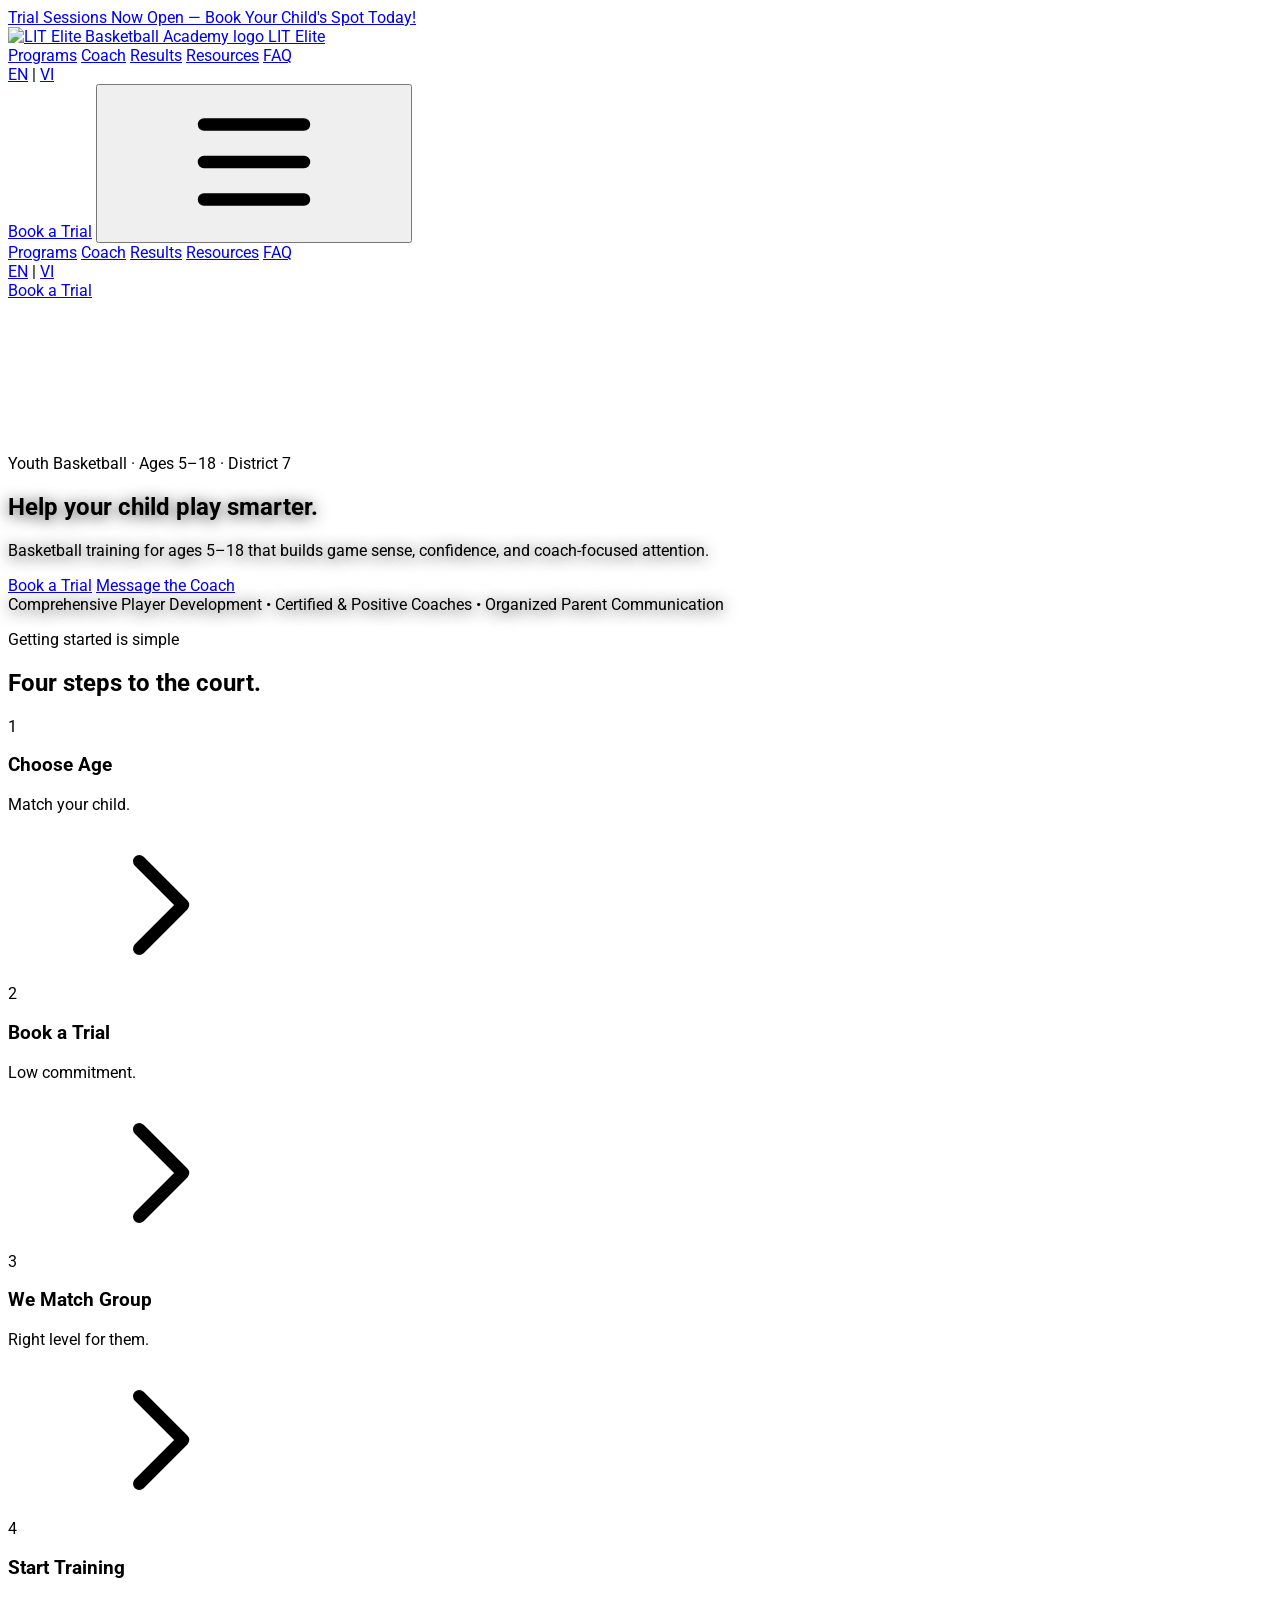
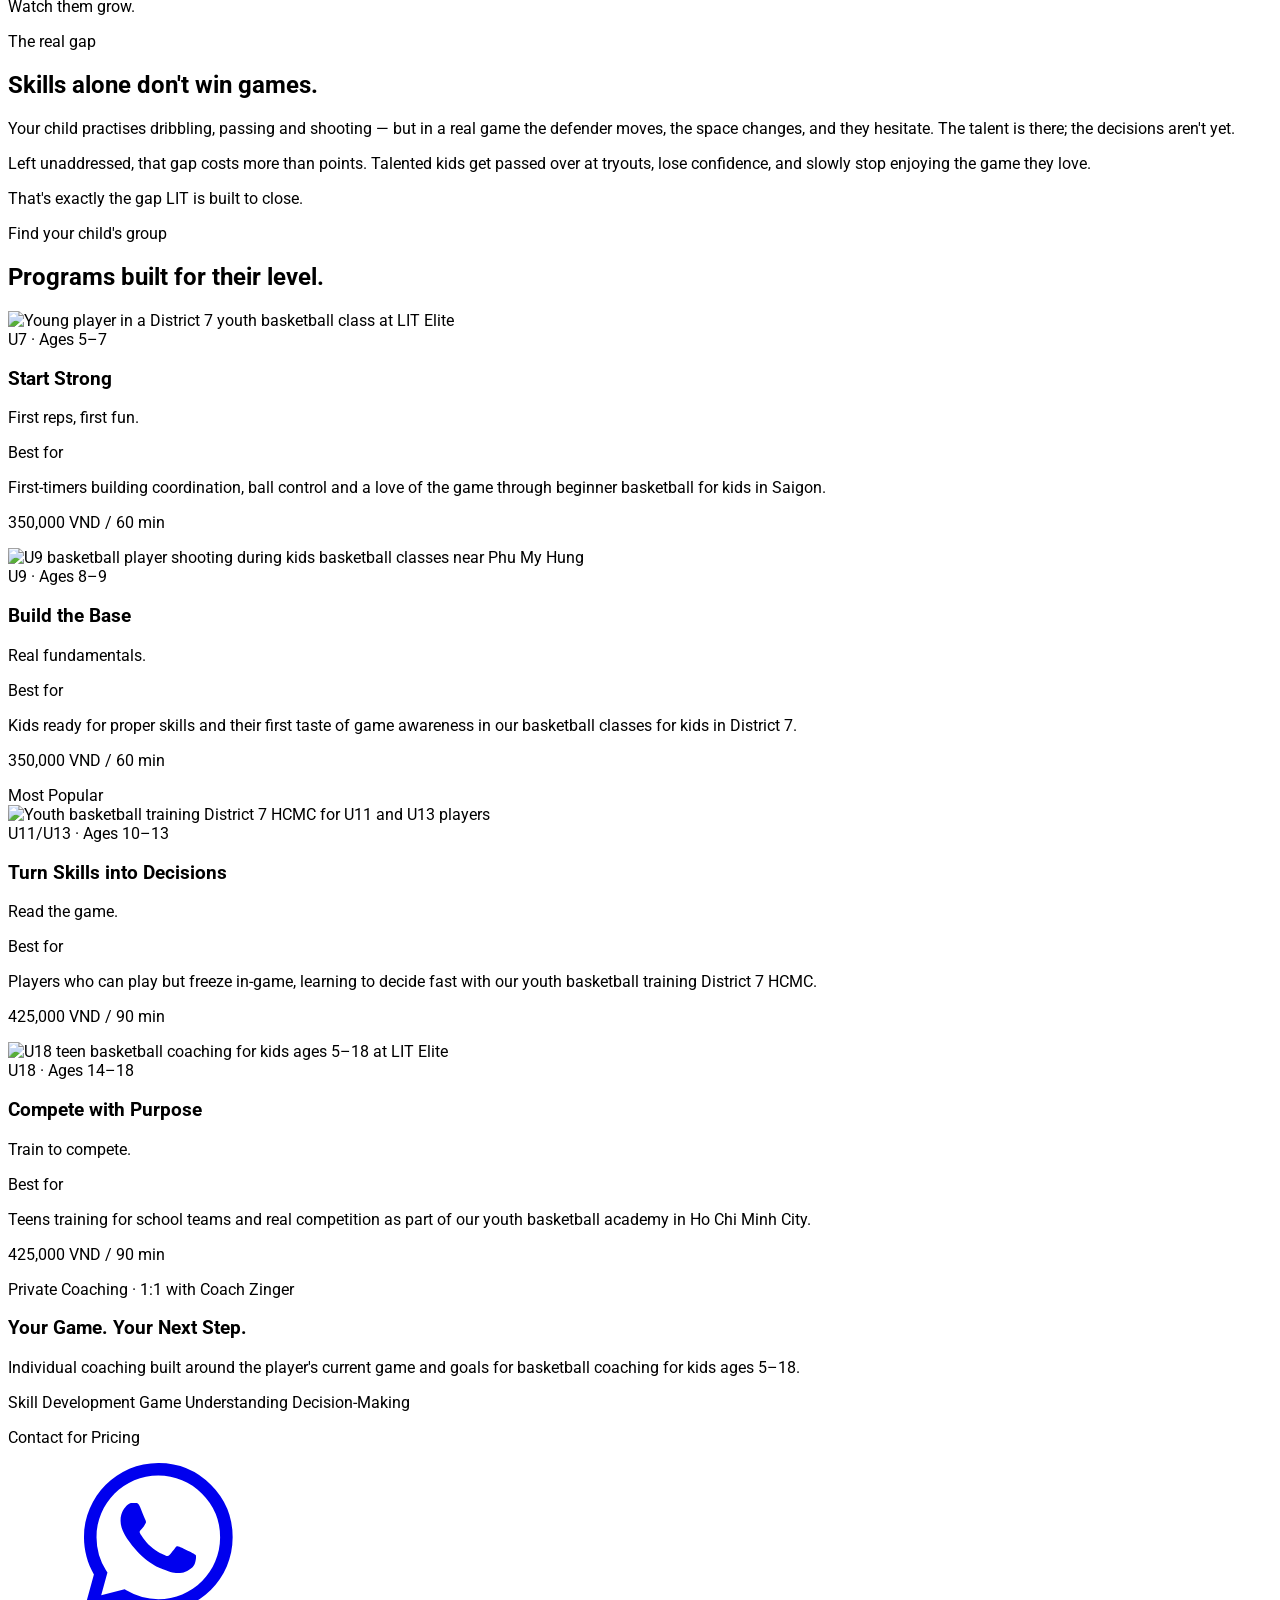
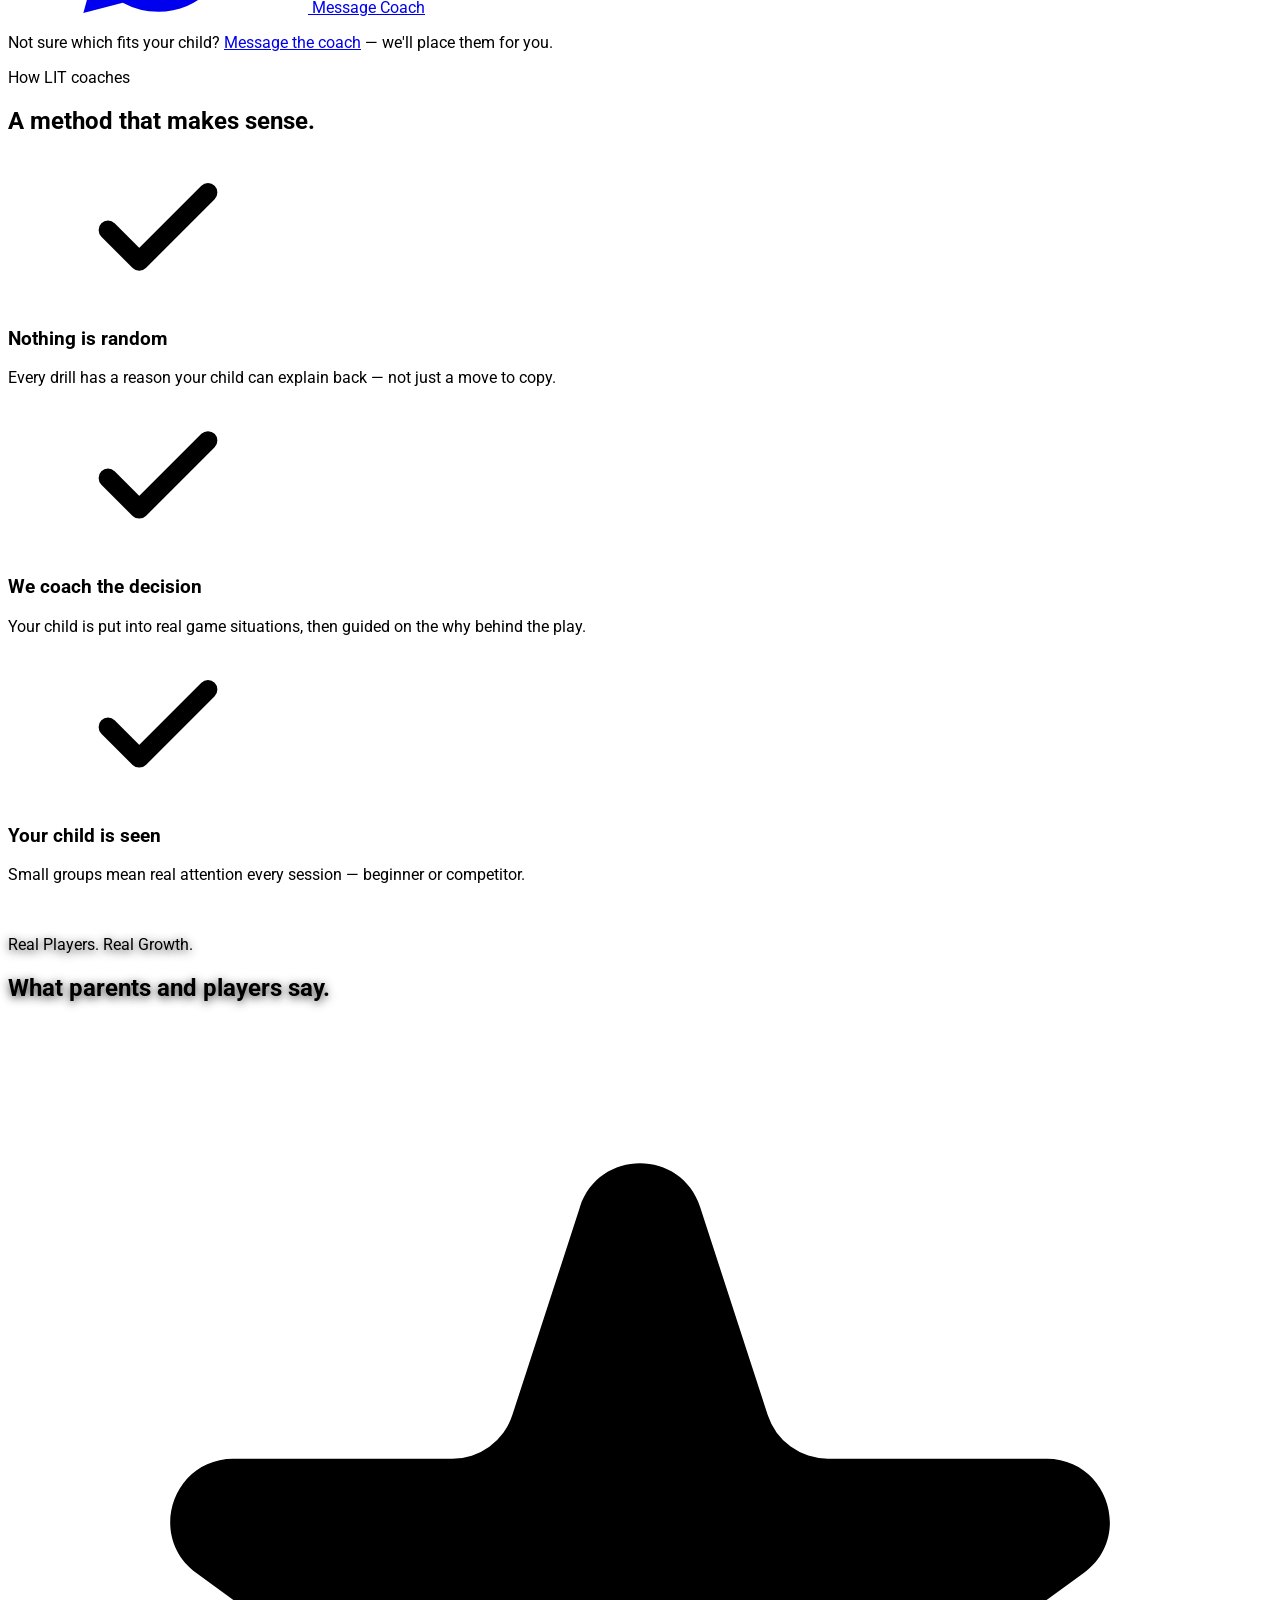
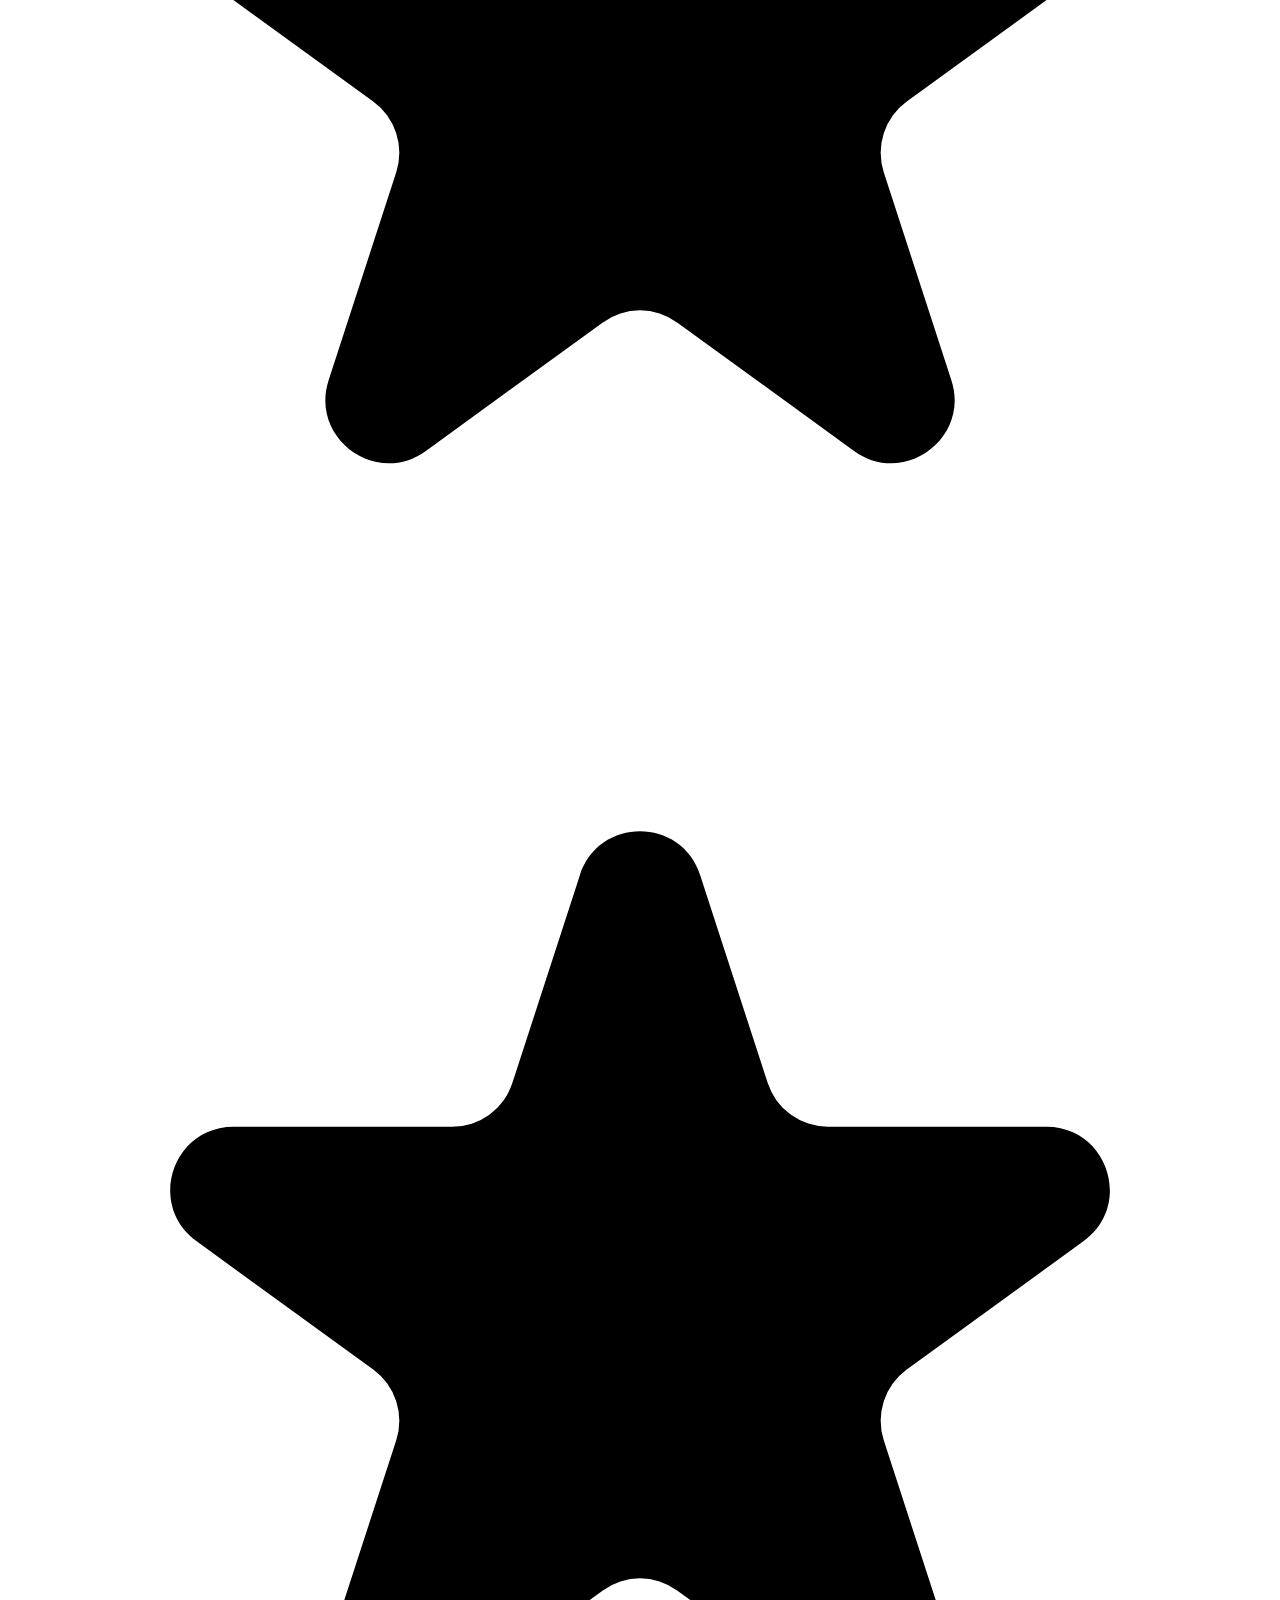
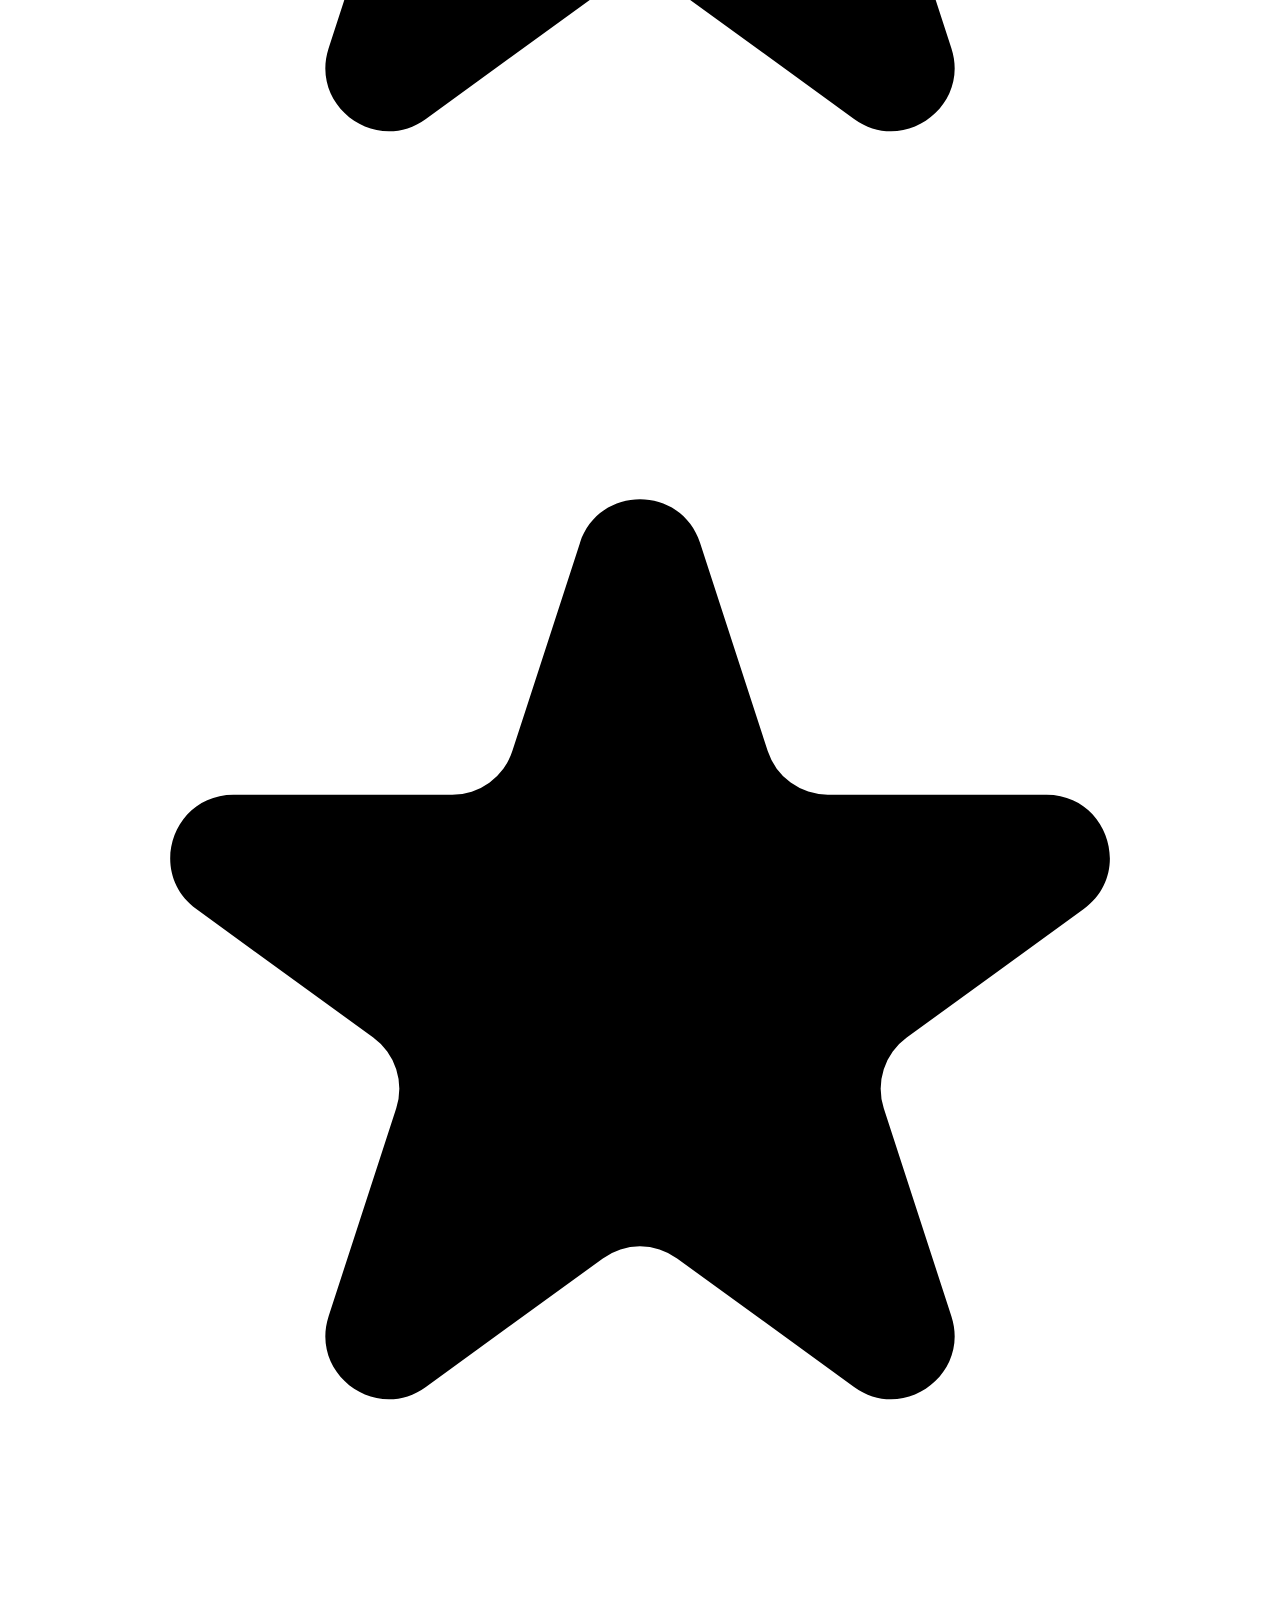
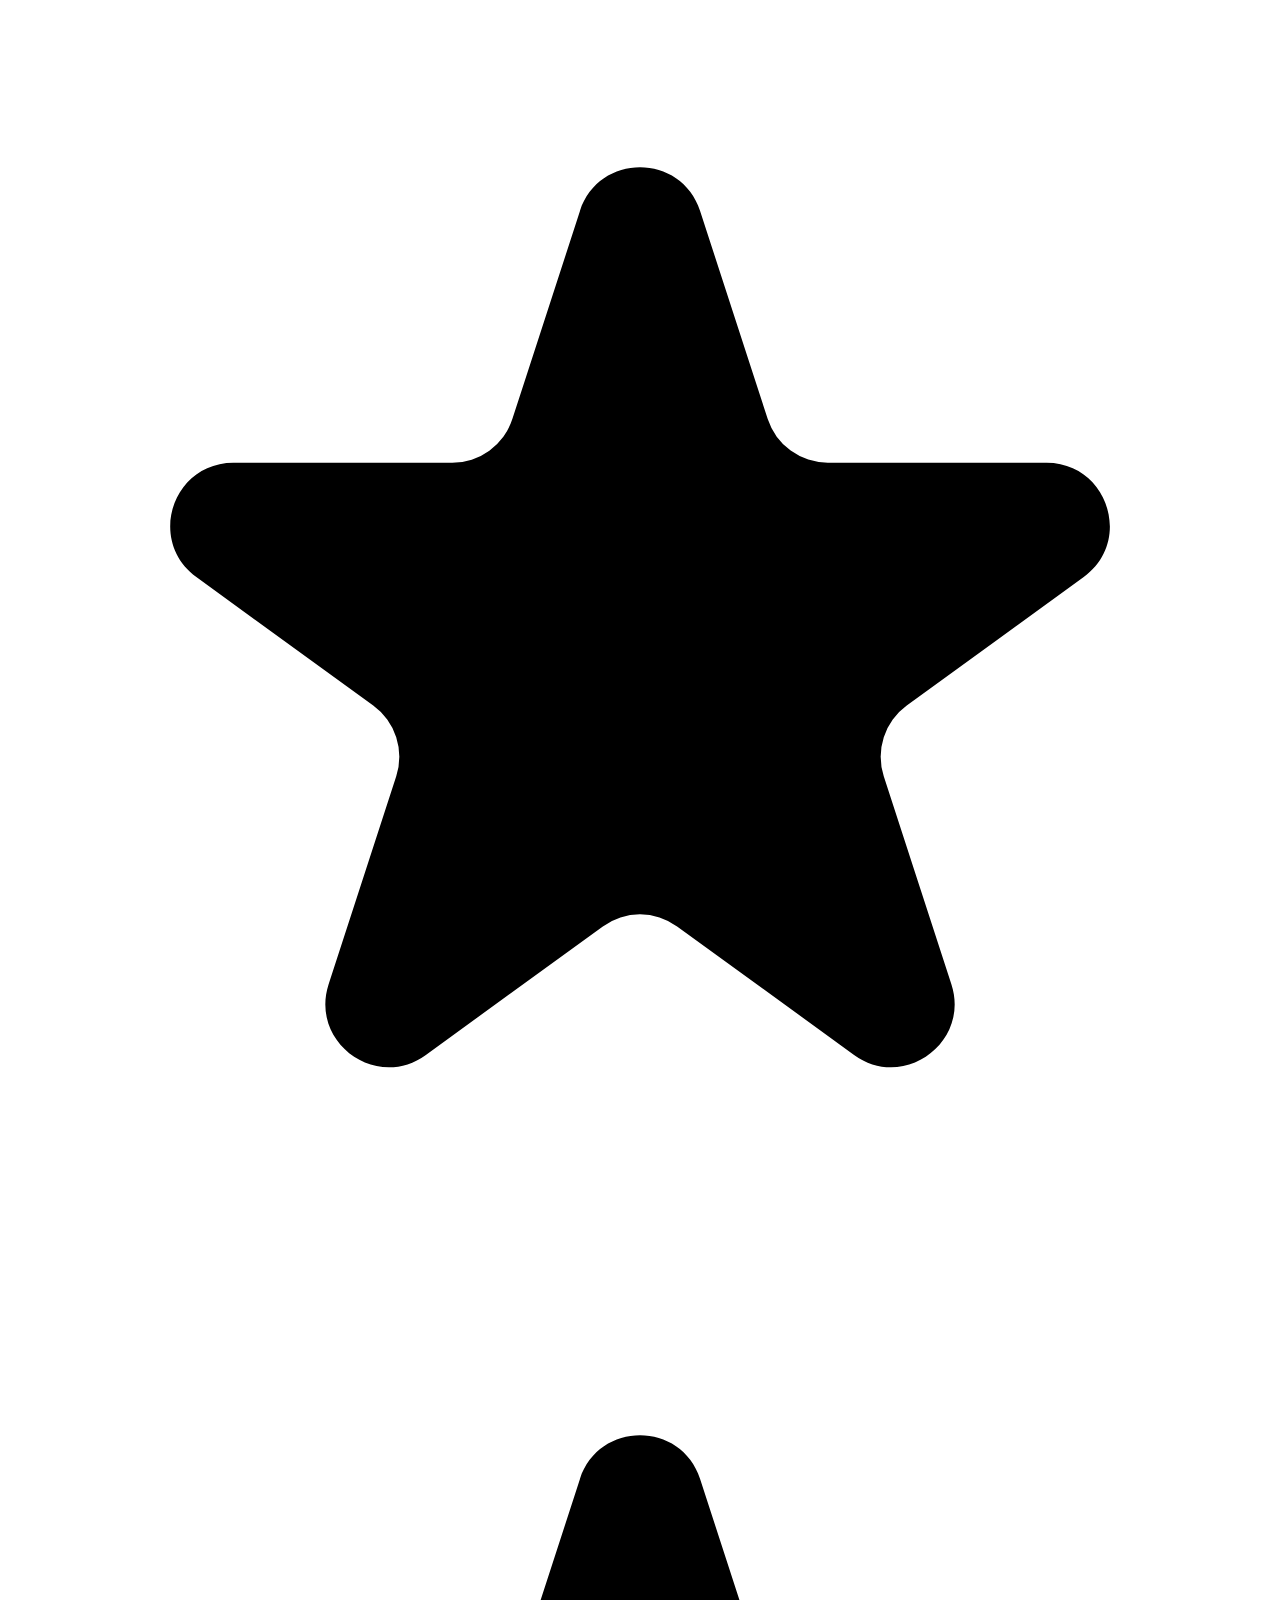
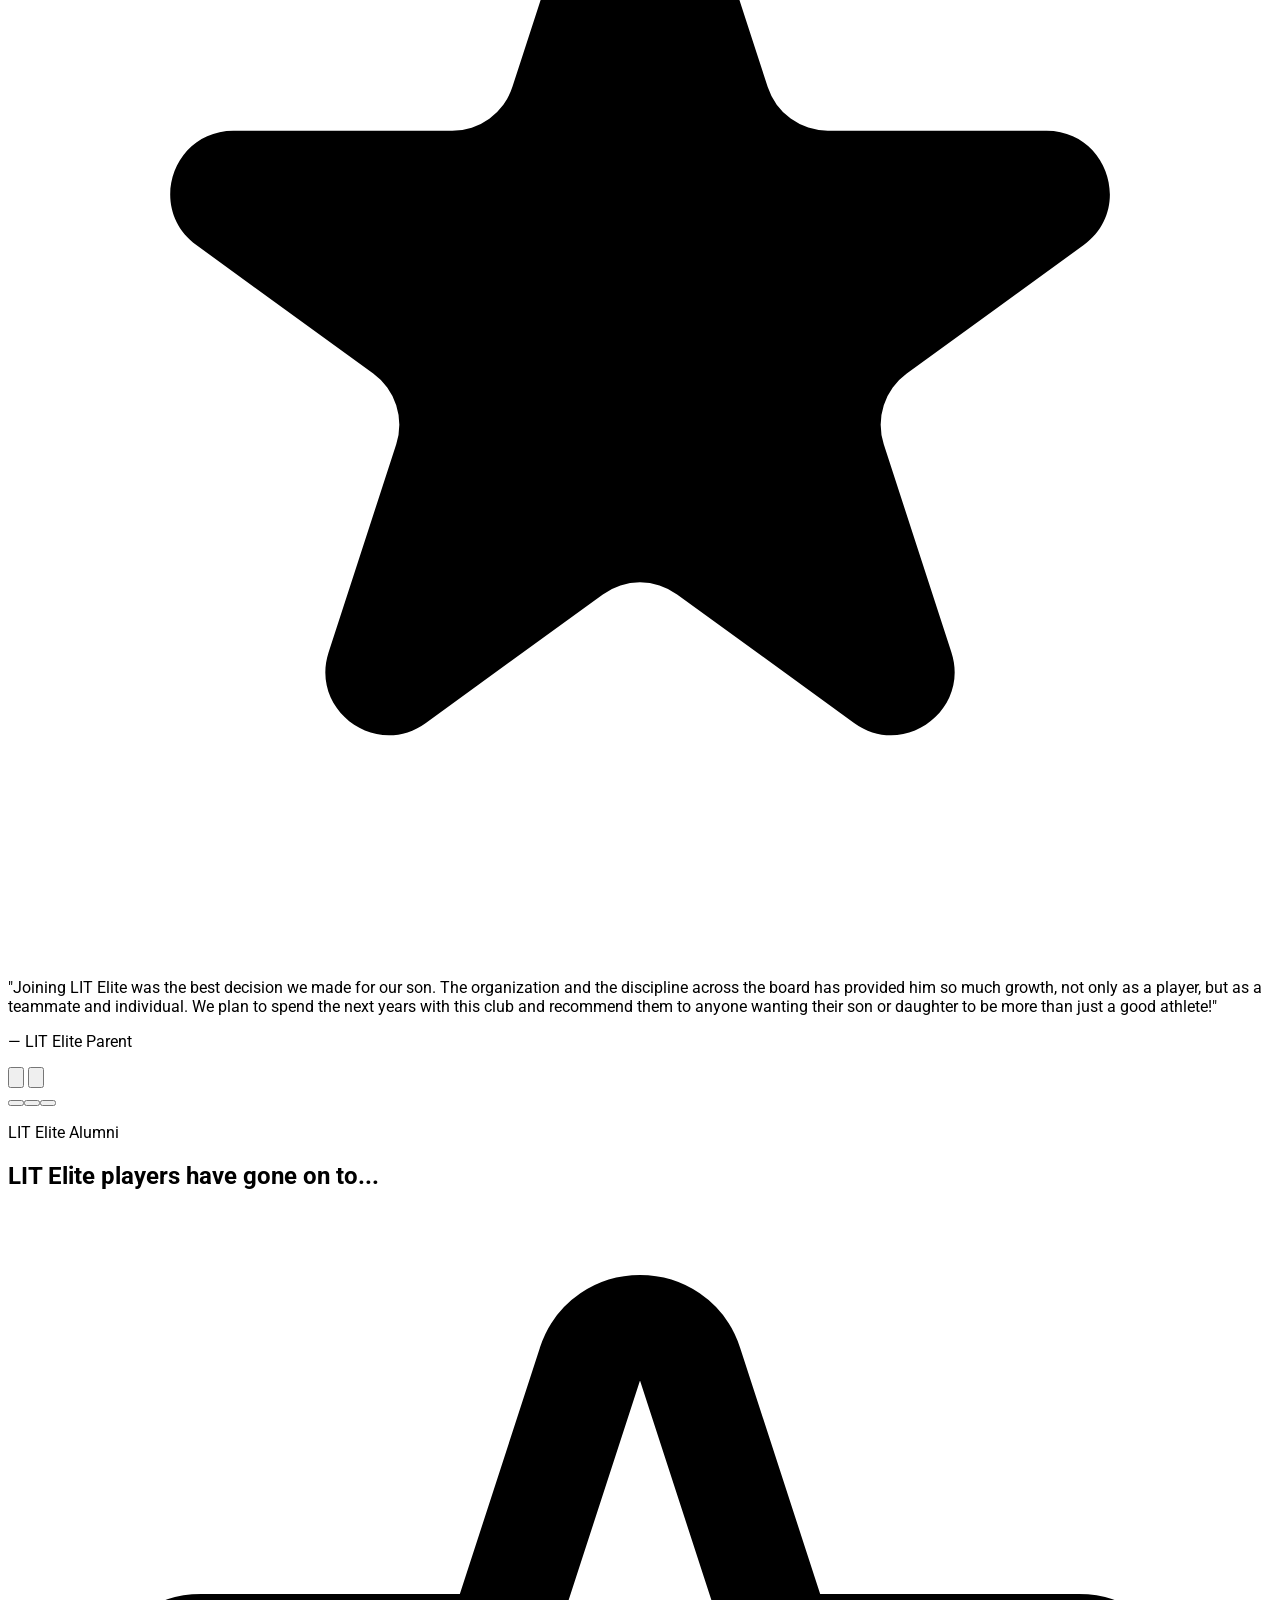
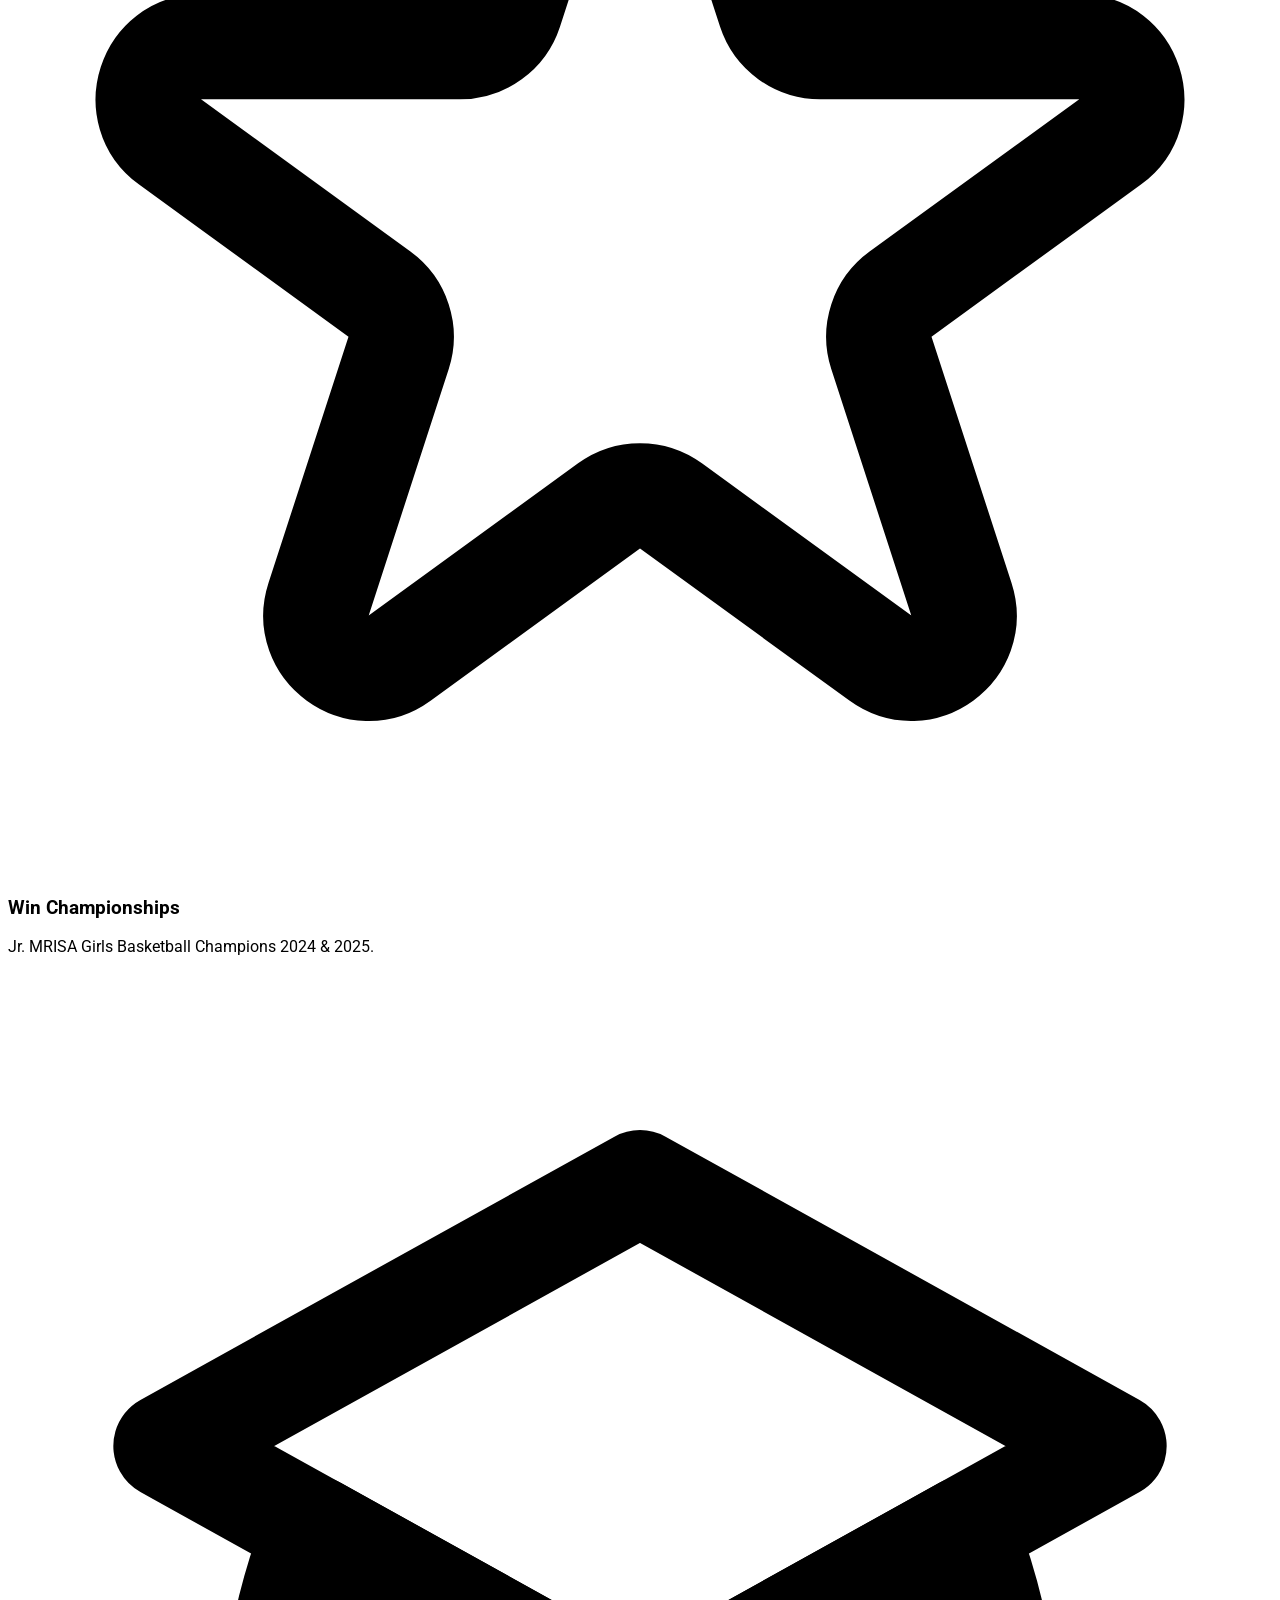
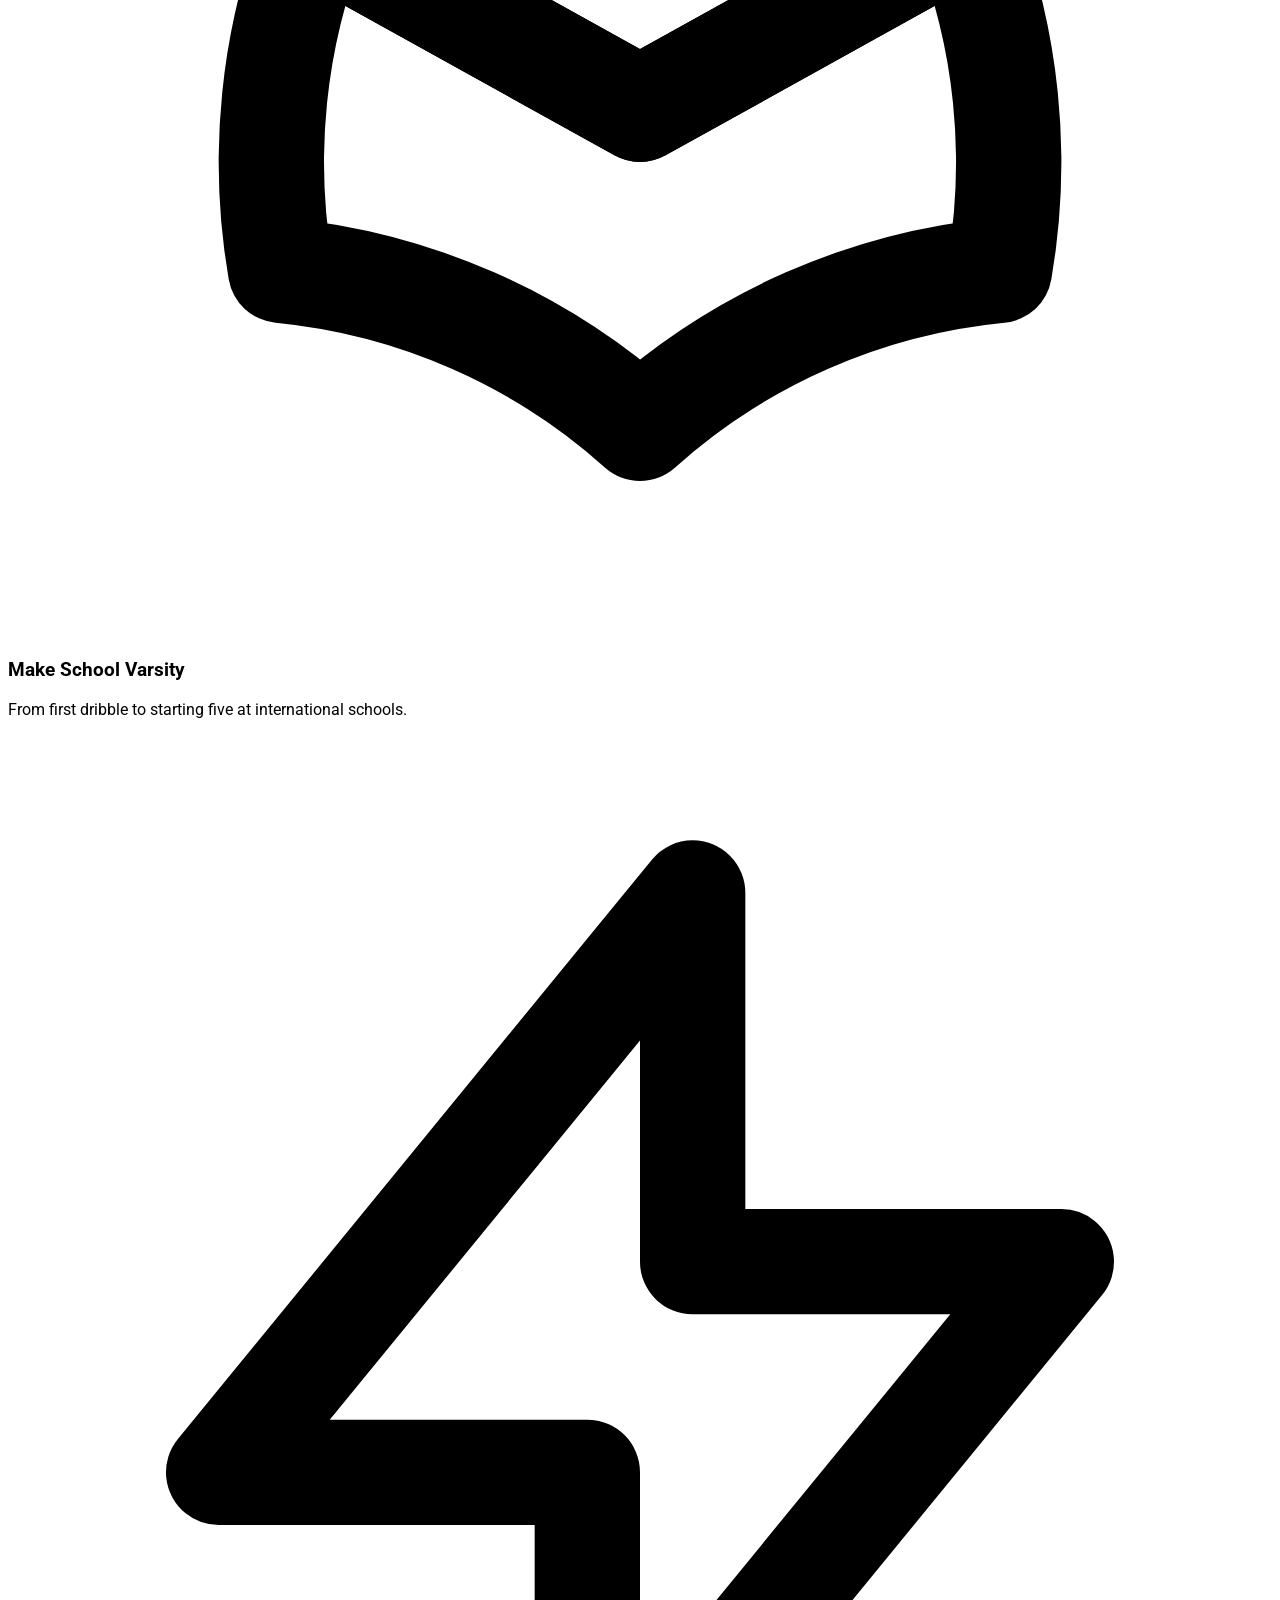
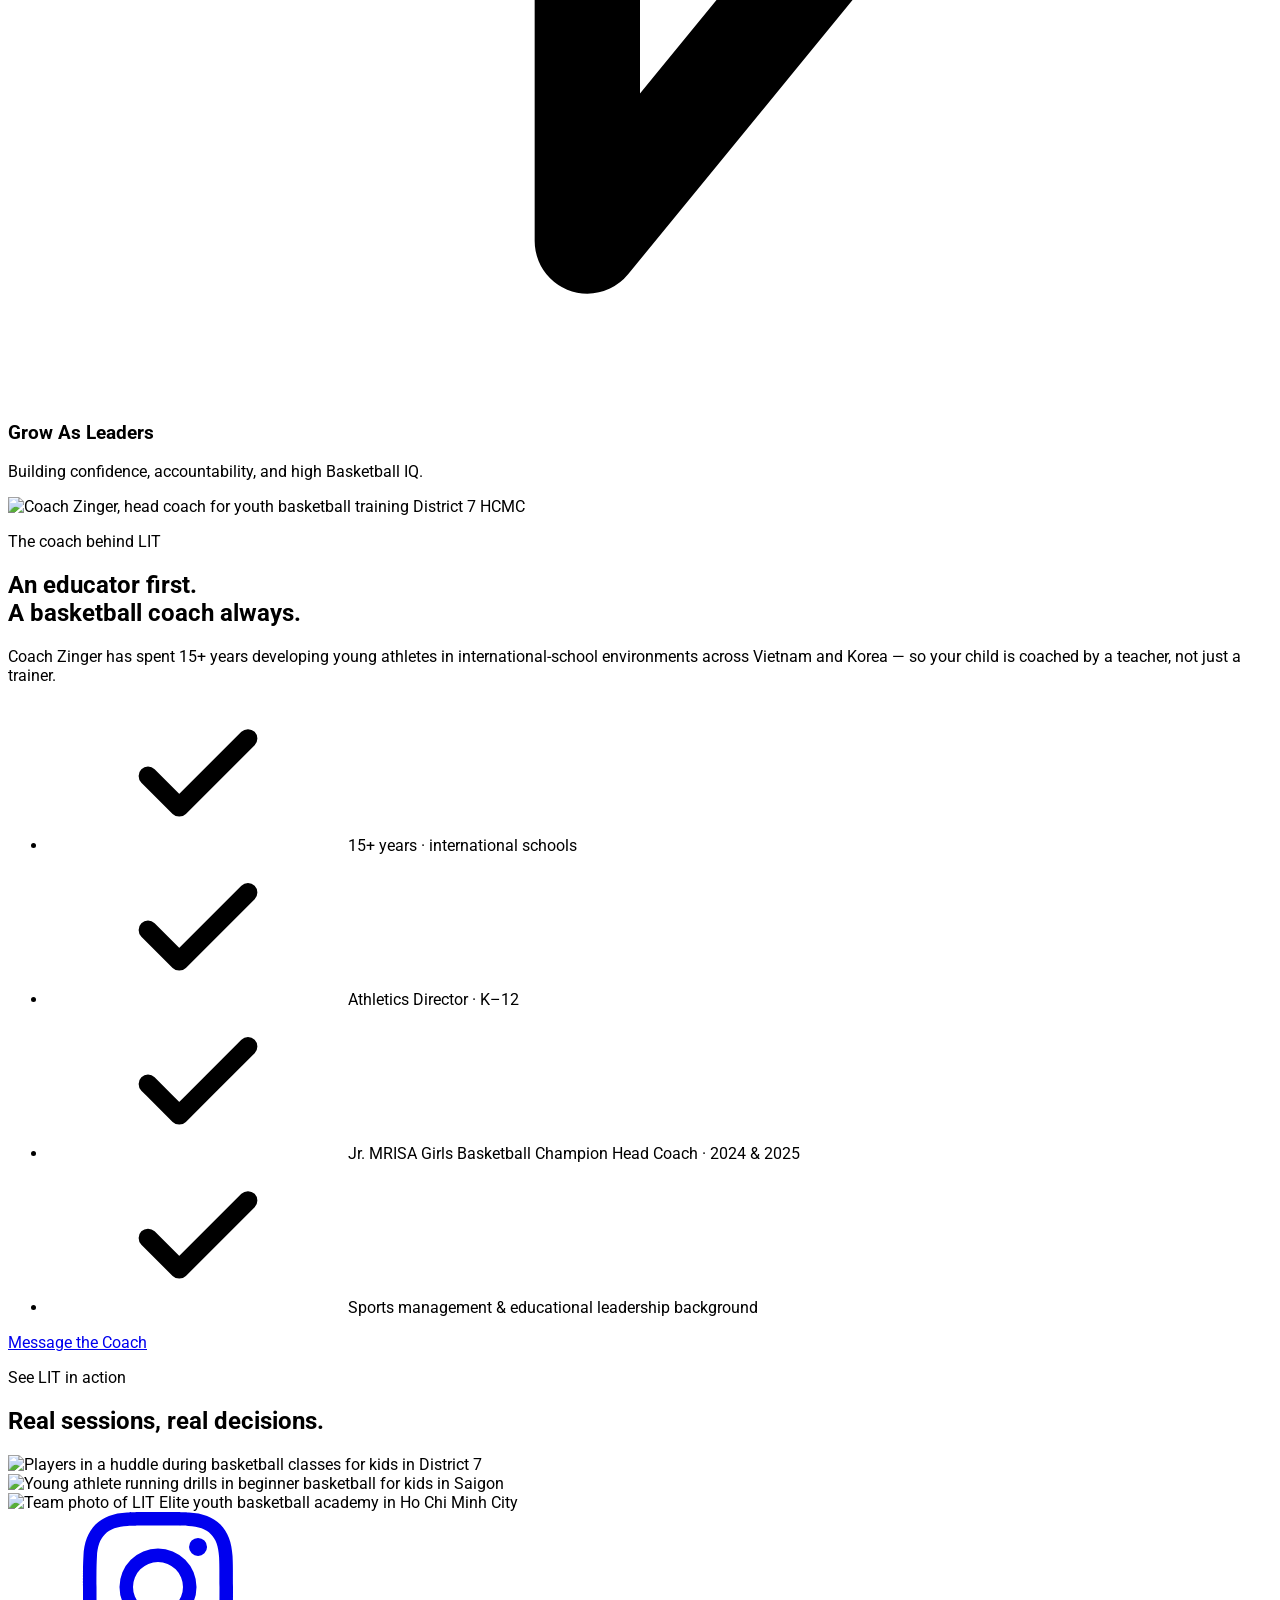
==== commit dadfe7b8: "Update index.html" ====
--- a/lit-website/index.html
+++ b/lit-website/index.html
@@ -150,8 +150,8 @@
             'lit-pink-hover': '#A9146A',
           },
           fontFamily: {
-            'sans': ['Inter', 'sans-serif'],
-            'display': ['Teko', 'sans-serif'],
+            'sans': ['Roboto', 'sans-serif'], // Mặc định toàn bộ web dùng Roboto
+            'display': ['Teko', 'sans-serif'],  // Dùng cho tiêu đề H1, H2, H3
           }
         }
       }
@@ -161,18 +161,11 @@
   <!-- ══ Fonts ══ -->
   <link rel="preconnect" href="https://fonts.googleapis.com">
   <link rel="preconnect" href="https://fonts.gstatic.com" crossorigin>
-  <link href="https://fonts.googleapis.com/css2?family=Inter:wght@400;500;600;700;800;900&family=Teko:wght@400;600;700&display=swap" rel="stylesheet">
+  <link href="https://fonts.googleapis.com/css2?family=Teko:wght@400;600;700&family=Roboto:wght@400;500;700&display=swap" rel="stylesheet">
 
   <style>
     html { scroll-behavior: smooth; }
-    body { font-family: 'Inter', sans-serif; }
-    /* Thiết lập font Teko cho toàn bộ Headings */
-    h1, h2, h3 {
-      font-family: 'Teko', sans-serif;
-      font-weight: 700;
-      text-transform: uppercase;
-      line-height: 1.1;
-    }
+    body { font-family: 'Roboto', sans-serif; }
     details > summary { list-style: none; }
     details > summary::-webkit-details-marker { display: none; }
     .hero-text { text-shadow: 0 2px 15px rgba(0,0,0,0.8); }
@@ -208,12 +201,13 @@
     <a href="#rates" class="hover:underline">Trial Sessions Now Open — Book Your Child's Spot Today!</a>
   </div>
 
-  <!-- ════════════════════════ NAV (DARK) ════════════════════════ -->
-  <header class="sticky top-0 z-50 bg-lit-dark-bg/95 backdrop-blur-sm border-b border-lit-dark-line">
+  <!-- ════════════════════════ NAV (GLASSMORPHISM) ════════════════════════ -->
+  <!-- Đổi sang nền kính mờ: bg-lit-dark-bg/30 backdrop-blur-md border-white/10 -->
+  <header class="sticky top-0 z-50 bg-lit-dark-bg/30 backdrop-blur-md border-b border-white/10">
     <nav class="max-w-[1400px] mx-auto px-4 sm:px-6 lg:px-12 flex items-center justify-between h-16 sm:h-20">
       <a href="#hero" class="flex items-center gap-2 sm:gap-3">
         <img src="https://cdn.jsdelivr.net/gh/lockedinexecutive/lit-website@main/lit-website/images/logo.webp" width="40" height="36" alt="LIT Elite Basketball Academy logo" class="rounded-full sm:w-12 sm:h-11">
-        <span class="text-xl sm:text-2xl font-extrabold uppercase tracking-tight text-lit-dark-text">LIT Elite</span>
+        <span class="text-xl sm:text-2xl font-display font-bold uppercase tracking-tight text-lit-dark-text">LIT Elite</span>
       </a>
       <div class="hidden lg:flex items-center gap-10">
         <a href="#programs" class="text-sm font-bold uppercase tracking-wide text-lit-dark-sec hover:text-lit-dark-text transition">Programs</a>
@@ -228,23 +222,25 @@
           <span class="text-lit-dark-line">|</span>
           <a href="https://litelitebasketball.com/vi.html" class="text-lit-dark-sec hover:text-lit-dark-text">VI</a>
         </div>
-        <a href="https://wa.me/84938454724?text=Hi%20Coach%2C%20I'd%20like%20to%20book%20a%20trial%20session%20for%20my%20child." target="_blank" rel="noopener noreferrer" class="hidden sm:inline-flex items-center justify-center px-5 py-2.5 rounded-lg bg-lit-dark-accent text-lit-dark-bg text-sm font-extrabold uppercase tracking-wide hover:bg-white transition">Book a Trial</a>
+        <a href="https://wa.me/84938454724?text=Hi%20Coach%2C%20I'd%20like%20to%20book%20a%20trial%20session%20for%20my%20child." target="_blank" rel="noopener noreferrer" class="hidden sm:inline-flex items-center justify-center px-5 py-2.5 rounded-lg bg-lit-dark-accent text-lit-dark-bg text-sm font-bold uppercase tracking-wide hover:bg-white transition">Book a Trial</a>
         <button id="menu-btn" class="lg:hidden text-lit-dark-text p-2" aria-label="Open menu"><svg class="w-6 h-6"><use href="#i-menu"/></svg></button>
       </div>
     </nav>
-    <div id="mobile-menu" class="hidden lg:hidden absolute top-16 left-0 right-0 bg-lit-dark-bg2 border-b border-lit-dark-line p-6 flex-col gap-6 z-40">
+    
+    <!-- Mobile Menu cũng đổi sang kính mờ -->
+    <div id="mobile-menu" class="hidden lg:hidden absolute top-16 left-0 right-0 bg-lit-dark-bg/80 backdrop-blur-md border-b border-white/10 p-6 flex-col gap-6 z-40">
       <a href="#programs" class="text-base font-bold uppercase tracking-wide text-lit-dark-text hover:text-lit-dark-accent">Programs</a>
       <a href="#coach" class="text-base font-bold uppercase tracking-wide text-lit-dark-text hover:text-lit-dark-accent">Coach</a>
       <a href="#results" class="text-base font-bold uppercase tracking-wide text-lit-dark-text hover:text-lit-dark-accent">Results</a>
       <a href="resources.html" class="text-base font-bold uppercase tracking-wide text-lit-dark-text hover:text-lit-dark-accent">Resources</a>
       <a href="#faq" class="text-base font-bold uppercase tracking-wide text-lit-dark-text hover:text-lit-dark-accent">FAQ</a>
-      <div class="flex items-center justify-between border-t border-lit-dark-line pt-6">
+      <div class="flex items-center justify-between border-t border-white/10 pt-6">
         <div class="flex items-center gap-2 text-sm font-bold">
           <a href="https://litelitebasketball.com/" class="text-lit-dark-accent">EN</a>
           <span class="text-lit-dark-line">|</span>
           <a href="https://litelitebasketball.com/vi.html" class="text-lit-dark-sec hover:text-lit-dark-text">VI</a>
         </div>
-        <a href="https://wa.me/84938454724?text=Hi%20Coach%2C%20I'd%20like%20to%20book%20a%20trial%20session%20for%20my%20child." target="_blank" rel="noopener noreferrer" class="inline-flex items-center justify-center px-5 py-2.5 rounded-lg bg-lit-dark-accent text-lit-dark-bg text-sm font-extrabold uppercase tracking-wide">Book a Trial</a>
+        <a href="https://wa.me/84938454724?text=Hi%20Coach%2C%20I'd%20like%20to%20book%20a%20trial%20session%20for%20my%20child." target="_blank" rel="noopener noreferrer" class="inline-flex items-center justify-center px-5 py-2.5 rounded-lg bg-lit-dark-accent text-lit-dark-bg text-sm font-bold uppercase tracking-wide">Book a Trial</a>
       </div>
     </div>
   </header>
@@ -265,11 +261,11 @@
       <div class="relative z-10 max-w-[1400px] mx-auto px-4 sm:px-6 lg:px-12 py-20 sm:py-28 md:py-32 lg:py-40 flex flex-col items-center text-center">
         <div class="w-full max-w-3xl mx-auto">
           <span class="inline-block px-4 py-1 text-[10px] sm:text-xs font-bold uppercase tracking-widest text-white bg-lit-dark-bg/50 border border-white/20 rounded-full mb-6 backdrop-blur-sm">Youth Basketball · Ages 5–18 · District 7</span>
-          <h1 class="text-4xl sm:text-5xl md:text-6xl lg:text-7xl text-white mb-6 leading-none tracking-tight hero-text">Help your child play smarter.</h1>
-          <p class="text-sm sm:text-base md:text-lg text-white mb-8 max-w-2xl mx-auto leading-relaxed hero-text font-semibold">Basketball training for ages 5–18 that builds game sense, confidence, and coach-focused attention.</p>
+          <h1 class="font-display text-4xl sm:text-5xl md:text-6xl lg:text-7xl text-white mb-6 leading-none tracking-tight hero-text uppercase">Help your child play smarter.</h1>
+          <p class="text-sm sm:text-base md:text-lg text-white mb-8 max-w-2xl mx-auto leading-relaxed hero-text font-medium">Basketball training for ages 5–18 that builds game sense, confidence, and coach-focused attention.</p>
           <div class="flex flex-col sm:flex-row items-center justify-center gap-4 mb-12">
-            <a href="https://wa.me/84938454724?text=Hi%20Coach%2C%20I'd%20like%20to%20book%20a%20trial%20session%20for%20my%20child." target="_blank" rel="noopener noreferrer" class="inline-flex items-center justify-center px-6 py-3 rounded-lg bg-lit-dark-accent text-lit-dark-bg font-extrabold uppercase tracking-wide text-sm hover:bg-white transition">Book a Trial</a>
-            <a href="https://wa.me/84938454724?text=Hi%20Coach%2C%20I'd%20like%20to%20learn%20more%20about%20training%20at%20LIT." target="_blank" rel="noopener noreferrer" class="inline-flex items-center justify-center px-6 py-3 rounded-lg border border-white/50 bg-white/10 text-white font-extrabold uppercase tracking-wide text-sm hover:bg-white/20 transition backdrop-blur-sm">Message the Coach</a>
+            <a href="https://wa.me/84938454724?text=Hi%20Coach%2C%20I'd%20like%20to%20book%20a%20trial%20session%20for%20my%20child." target="_blank" rel="noopener noreferrer" class="inline-flex items-center justify-center px-6 py-3 rounded-lg bg-lit-dark-accent text-lit-dark-bg font-bold uppercase tracking-wide text-sm hover:bg-white transition">Book a Trial</a>
+            <a href="https://wa.me/84938454724?text=Hi%20Coach%2C%20I'd%20like%20to%20learn%20more%20about%20training%20at%20LIT." target="_blank" rel="noopener noreferrer" class="inline-flex items-center justify-center px-6 py-3 rounded-lg border border-white/50 bg-white/10 text-white font-bold uppercase tracking-wide text-sm hover:bg-white/20 transition backdrop-blur-sm">Message the Coach</a>
           </div>
           
           <!-- 3 points giãn rộng (sm:gap-x-10) y hệt hình Pro Skills -->
@@ -288,17 +284,17 @@
     <section id="getting-started" class="bg-lit-light-bg py-10 sm:py-12 border-t border-lit-light-line">
       <div class="max-w-[1400px] mx-auto px-4 sm:px-6 lg:px-12">
         <div class="mb-6 text-center reveal">
-          <p class="text-xs font-extrabold uppercase tracking-widest text-lit-pink-bg mb-2">Getting started is simple</p>
-          <h2 class="text-2xl sm:text-3xl text-lit-light-text tracking-tight">Four steps to the court.</h2>
+          <p class="text-xs font-bold uppercase tracking-widest text-lit-pink-bg mb-2">Getting started is simple</p>
+          <h2 class="font-display text-2xl sm:text-3xl text-lit-light-text tracking-tight uppercase">Four steps to the court.</h2>
         </div>
         <div class="bg-lit-light-card border border-lit-light-line rounded-xl p-2 flex flex-col md:flex-row md:items-center md:justify-between gap-2 reveal">
-          <div class="flex-1 flex items-center gap-3 p-3 rounded-lg hover:bg-lit-light-bg transition"><div class="w-9 h-9 rounded-full bg-lit-light-bg border border-lit-light-line flex items-center justify-center flex-shrink-0 text-lit-pink-bg font-extrabold text-base">1</div><div><h3 class="font-sans font-bold text-sm text-lit-light-text uppercase tracking-wide">Choose Age</h3><p class="text-xs text-lit-light-sec hidden sm:block">Match your child.</p></div></div>
+          <div class="flex-1 flex items-center gap-3 p-3 rounded-lg hover:bg-lit-light-bg transition"><div class="w-9 h-9 rounded-full bg-lit-light-bg border border-lit-light-line flex items-center justify-center flex-shrink-0 text-lit-pink-bg font-bold text-base">1</div><div><h3 class="font-bold text-sm text-lit-light-text uppercase tracking-wide">Choose Age</h3><p class="text-xs text-lit-light-sec hidden sm:block">Match your child.</p></div></div>
           <div class="hidden md:flex items-center justify-center text-lit-light-line px-2"><svg class="w-5 h-5"><use href="#i-arrow-right"/></svg></div>
-          <div class="flex-1 flex items-center gap-3 p-3 rounded-lg hover:bg-lit-light-bg transition"><div class="w-9 h-9 rounded-full bg-lit-light-bg border border-lit-light-line flex items-center justify-center flex-shrink-0 text-lit-pink-bg font-extrabold text-base">2</div><div><h3 class="font-sans font-bold text-sm text-lit-light-text uppercase tracking-wide">Book a Trial</h3><p class="text-xs text-lit-light-sec hidden sm:block">Low commitment.</p></div></div>
+          <div class="flex-1 flex items-center gap-3 p-3 rounded-lg hover:bg-lit-light-bg transition"><div class="w-9 h-9 rounded-full bg-lit-light-bg border border-lit-light-line flex items-center justify-center flex-shrink-0 text-lit-pink-bg font-bold text-base">2</div><div><h3 class="font-bold text-sm text-lit-light-text uppercase tracking-wide">Book a Trial</h3><p class="text-xs text-lit-light-sec hidden sm:block">Low commitment.</p></div></div>
           <div class="hidden md:flex items-center justify-center text-lit-light-line px-2"><svg class="w-5 h-5"><use href="#i-arrow-right"/></svg></div>
-          <div class="flex-1 flex items-center gap-3 p-3 rounded-lg hover:bg-lit-light-bg transition"><div class="w-9 h-9 rounded-full bg-lit-light-bg border border-lit-light-line flex items-center justify-center flex-shrink-0 text-lit-pink-bg font-extrabold text-base">3</div><div><h3 class="font-sans font-bold text-sm text-lit-light-text uppercase tracking-wide">We Match Group</h3><p class="text-xs text-lit-light-sec hidden sm:block">Right level for them.</p></div></div>
+          <div class="flex-1 flex items-center gap-3 p-3 rounded-lg hover:bg-lit-light-bg transition"><div class="w-9 h-9 rounded-full bg-lit-light-bg border border-lit-light-line flex items-center justify-center flex-shrink-0 text-lit-pink-bg font-bold text-base">3</div><div><h3 class="font-bold text-sm text-lit-light-text uppercase tracking-wide">We Match Group</h3><p class="text-xs text-lit-light-sec hidden sm:block">Right level for them.</p></div></div>
           <div class="hidden md:flex items-center justify-center text-lit-light-line px-2"><svg class="w-5 h-5"><use href="#i-arrow-right"/></svg></div>
-          <div class="flex-1 flex items-center gap-3 p-3 rounded-lg hover:bg-lit-light-bg transition"><div class="w-9 h-9 rounded-full bg-lit-light-bg border border-lit-light-line flex items-center justify-center flex-shrink-0 text-lit-pink-bg font-extrabold text-base">4</div><div><h3 class="font-sans font-bold text-sm text-lit-light-text uppercase tracking-wide">Start Training</h3><p class="text-xs text-lit-light-sec hidden sm:block">Watch them grow.</p></div></div>
+          <div class="flex-1 flex items-center gap-3 p-3 rounded-lg hover:bg-lit-light-bg transition"><div class="w-9 h-9 rounded-full bg-lit-light-bg border border-lit-light-line flex items-center justify-center flex-shrink-0 text-lit-pink-bg font-bold text-base">4</div><div><h3 class="font-bold text-sm text-lit-light-text uppercase tracking-wide">Start Training</h3><p class="text-xs text-lit-light-sec hidden sm:block">Watch them grow.</p></div></div>
         </div>
       </div>
     </section>
@@ -306,13 +302,13 @@
     <!-- ════════════════════════ THE REAL GAP (PINK) ════════════════════════ -->
     <section id="the-gap" class="bg-lit-pink-bg text-white py-16 sm:py-20 md:py-24">
       <div class="max-w-[1400px] mx-auto px-4 sm:px-6 lg:px-12 reveal">
-        <p class="text-xs sm:text-sm font-extrabold uppercase tracking-widest text-white/80 mb-4">The real gap</p>
-        <h2 class="text-3xl sm:text-4xl md:text-5xl text-white mb-8 tracking-tight leading-tight w-full max-w-5xl">Skills alone don't win games.</h2>
+        <p class="text-xs sm:text-sm font-bold uppercase tracking-widest text-white/80 mb-4">The real gap</p>
+        <h2 class="font-display text-3xl sm:text-4xl md:text-5xl text-white mb-8 tracking-tight leading-tight w-full max-w-5xl uppercase">Skills alone don't win games.</h2>
         <div class="space-y-4 text-white/90 text-sm sm:text-base md:text-lg leading-relaxed max-w-5xl">
           <p>Your child practises dribbling, passing and shooting — but in a real game the defender moves, the space changes, and they hesitate. The talent is there; the decisions aren't yet.</p>
           <p>Left unaddressed, that gap costs more than points. Talented kids get passed over at tryouts, lose confidence, and slowly stop enjoying the game they love.</p>
         </div>
-        <p class="mt-8 text-xl sm:text-2xl md:text-3xl font-sans font-extrabold text-lit-dark-bg leading-tight w-full max-w-4xl">That's exactly the gap LIT is built to close.</p>
+        <p class="mt-8 text-xl sm:text-2xl md:text-3xl font-bold text-lit-dark-bg leading-tight w-full max-w-4xl">That's exactly the gap LIT is built to close.</p>
       </div>
     </section>
 
@@ -320,59 +316,55 @@
     <section id="programs" class="bg-lit-dark-bg py-16 sm:py-20 md:py-24 border-t border-lit-dark-line">
       <div class="max-w-[1400px] mx-auto px-4 sm:px-6 lg:px-12">
         <div class="mb-10 sm:mb-12 text-center reveal">
-          <p class="text-xs sm:text-sm font-extrabold uppercase tracking-widest text-lit-dark-accent mb-3">Find your child's group</p>
-          <h2 class="text-3xl sm:text-4xl md:text-5xl text-lit-dark-text tracking-tight">Programs built for their level.</h2>
+          <p class="text-xs sm:text-sm font-bold uppercase tracking-widest text-lit-dark-accent mb-3">Find your child's group</p>
+          <h2 class="font-display text-3xl sm:text-4xl md:text-5xl text-lit-dark-text tracking-tight uppercase">Programs built for their level.</h2>
         </div>
         <div class="space-y-10 sm:space-y-12 md:space-y-16">
           <!-- U7 -->
           <div class="grid grid-cols-1 md:grid-cols-2 gap-8 items-center reveal">
-            <!-- Cắt bỏ trần nhà, focus vào mặt: object-position center 25% -->
             <div class="rounded-xl overflow-hidden border border-lit-dark-line h-56 sm:h-64 md:h-72 order-1"><img src="https://cdn.jsdelivr.net/gh/lockedinexecutive/lit-website@main/lit-website/images/program-u7.webp" alt="Young player in a District 7 youth basketball class at LIT Elite" class="w-full h-full object-cover" style="object-position: center 25%;" loading="lazy"></div>
             <div class="order-2 mt-4 sm:mt-0">
               <span class="text-xs font-bold uppercase tracking-widest text-lit-dark-accent mb-2 block">U7 · Ages 5–7</span>
-              <h3 class="text-2xl sm:text-3xl md:text-4xl text-lit-dark-text mb-3 tracking-wide">Start Strong</h3>
+              <h3 class="font-display text-2xl sm:text-3xl md:text-4xl text-lit-dark-text mb-3 tracking-wide uppercase">Start Strong</h3>
               <p class="text-lit-dark-sec text-base sm:text-lg mb-6">First reps, first fun.</p>
               <div class="border-l-4 border-lit-dark-accent pl-4 mb-6"><p class="text-xs font-bold text-lit-dark-sec uppercase tracking-wide mb-1">Best for</p><p class="text-lit-dark-text text-sm sm:text-base">First-timers building coordination, ball control and a love of the game through beginner basketball for kids in Saigon.</p></div>
-              <p class="text-2xl sm:text-3xl md:text-4xl font-sans font-extrabold text-lit-dark-accent">350,000 VND <span class="text-sm sm:text-base font-bold text-lit-dark-sec">/ 60 min</span></p>
+              <p class="text-2xl sm:text-3xl md:text-4xl font-bold text-lit-dark-accent">350,000 VND <span class="text-sm sm:text-base font-bold text-lit-dark-sec">/ 60 min</span></p>
             </div>
           </div>
           <!-- U9 -->
           <div class="grid grid-cols-1 md:grid-cols-2 gap-8 items-center reveal">
-            <!-- Cắt bỏ trần nhà, focus vào mặt: object-position center 25% -->
             <div class="rounded-xl overflow-hidden border border-lit-dark-line h-56 sm:h-64 md:h-72 order-1"><img src="https://cdn.jsdelivr.net/gh/lockedinexecutive/lit-website@main/lit-website/images/program-u9.webp" alt="U9 basketball player shooting during kids basketball classes near Phu My Hung" class="w-full h-full object-cover" style="object-position: center 25%;" loading="lazy"></div>
             <div class="order-2 mt-4 sm:mt-0">
               <span class="text-xs font-bold uppercase tracking-widest text-lit-dark-accent mb-2 block">U9 · Ages 8–9</span>
-              <h3 class="text-2xl sm:text-3xl md:text-4xl text-lit-dark-text mb-3 tracking-wide">Build the Base</h3>
+              <h3 class="font-display text-2xl sm:text-3xl md:text-4xl text-lit-dark-text mb-3 tracking-wide uppercase">Build the Base</h3>
               <p class="text-lit-dark-sec text-base sm:text-lg mb-6">Real fundamentals.</p>
               <div class="border-l-4 border-lit-dark-accent pl-4 mb-6"><p class="text-xs font-bold text-lit-dark-sec uppercase tracking-wide mb-1">Best for</p><p class="text-lit-dark-text text-sm sm:text-base">Kids ready for proper skills and their first taste of game awareness in our basketball classes for kids in District 7.</p></div>
-              <p class="text-2xl sm:text-3xl md:text-4xl font-sans font-extrabold text-lit-dark-accent">350,000 VND <span class="text-sm sm:text-base font-bold text-lit-dark-sec">/ 60 min</span></p>
+              <p class="text-2xl sm:text-3xl md:text-4xl font-bold text-lit-dark-accent">350,000 VND <span class="text-sm sm:text-base font-bold text-lit-dark-sec">/ 60 min</span></p>
             </div>
           </div>
           
           <!-- U11/U13 (Most Popular) -->
           <div class="grid grid-cols-1 md:grid-cols-2 gap-8 items-center relative reveal">
-            <span class="absolute top-4 right-4 z-20 bg-lit-dark-accent text-lit-dark-bg text-xs font-extrabold uppercase tracking-wider px-4 py-1.5 rounded-full shadow-lg">Most Popular</span>
-            <!-- Cắt bỏ trần nhà, focus vào mặt: object-position center 20% -->
+            <span class="absolute top-4 right-4 z-20 bg-lit-dark-accent text-lit-dark-bg text-xs font-bold uppercase tracking-wider px-4 py-1.5 rounded-full shadow-lg">Most Popular</span>
             <div class="rounded-xl overflow-hidden border-2 border-lit-dark-accent h-56 sm:h-64 md:h-72 order-1 shadow-[0_0_15px_rgba(255,92,173,0.3)]"><img src="https://cdn.jsdelivr.net/gh/lockedinexecutive/lit-website@main/lit-website/images/program-u11-u13.webp" alt="Youth basketball training District 7 HCMC for U11 and U13 players" class="w-full h-full object-cover" style="object-position: center 20%;" loading="lazy"></div>
             <div class="order-2 mt-4 sm:mt-0">
               <span class="text-xs font-bold uppercase tracking-widest text-lit-dark-accent mb-2 block">U11/U13 · Ages 10–13</span>
-              <h3 class="text-2xl sm:text-3xl md:text-4xl text-lit-dark-text mb-3 tracking-wide">Turn Skills into Decisions</h3>
+              <h3 class="font-display text-2xl sm:text-3xl md:text-4xl text-lit-dark-text mb-3 tracking-wide uppercase">Turn Skills into Decisions</h3>
               <p class="text-lit-dark-sec text-base sm:text-lg mb-6">Read the game.</p>
               <div class="border-l-4 border-lit-dark-accent pl-4 mb-6"><p class="text-xs font-bold text-lit-dark-sec uppercase tracking-wide mb-1">Best for</p><p class="text-lit-dark-text text-sm sm:text-base">Players who can play but freeze in-game, learning to decide fast with our youth basketball training District 7 HCMC.</p></div>
-              <p class="text-2xl sm:text-3xl md:text-4xl font-sans font-extrabold text-lit-dark-accent">425,000 VND <span class="text-sm sm:text-base font-bold text-lit-dark-sec">/ 90 min</span></p>
+              <p class="text-2xl sm:text-3xl md:text-4xl font-bold text-lit-dark-accent">425,000 VND <span class="text-sm sm:text-base font-bold text-lit-dark-sec">/ 90 min</span></p>
             </div>
           </div>
 
           <!-- U18 -->
           <div class="grid grid-cols-1 md:grid-cols-2 gap-8 items-center reveal">
-            <!-- Cắt bỏ trần nhà, focus vào mặt: object-position center 20% -->
             <div class="rounded-xl overflow-hidden border border-lit-dark-line h-56 sm:h-64 md:h-72 order-1"><img src="https://cdn.jsdelivr.net/gh/lockedinexecutive/lit-website@main/lit-website/images/program-u18.webp" alt="U18 teen basketball coaching for kids ages 5–18 at LIT Elite" class="w-full h-full object-cover" style="object-position: center 20%;" loading="lazy"></div>
             <div class="order-2 mt-4 sm:mt-0">
               <span class="text-xs font-bold uppercase tracking-widest text-lit-dark-accent mb-2 block">U18 · Ages 14–18</span>
-              <h3 class="text-2xl sm:text-3xl md:text-4xl text-lit-dark-text mb-3 tracking-wide">Compete with Purpose</h3>
+              <h3 class="font-display text-2xl sm:text-3xl md:text-4xl text-lit-dark-text mb-3 tracking-wide uppercase">Compete with Purpose</h3>
               <p class="text-lit-dark-sec text-base sm:text-lg mb-6">Train to compete.</p>
               <div class="border-l-4 border-lit-dark-accent pl-4 mb-6"><p class="text-xs font-bold text-lit-dark-sec uppercase tracking-wide mb-1">Best for</p><p class="text-lit-dark-text text-sm sm:text-base">Teens training for school teams and real competition as part of our youth basketball academy in Ho Chi Minh City.</p></div>
-              <p class="text-2xl sm:text-3xl md:text-4xl font-sans font-extrabold text-lit-dark-accent">425,000 VND <span class="text-sm sm:text-base font-bold text-lit-dark-sec">/ 90 min</span></p>
+              <p class="text-2xl sm:text-3xl md:text-4xl font-bold text-lit-dark-accent">425,000 VND <span class="text-sm sm:text-base font-bold text-lit-dark-sec">/ 90 min</span></p>
             </div>
           </div>
         </div>
@@ -381,7 +373,7 @@
         <div class="mt-10 sm:mt-12 bg-lit-dark-bg2 border-2 border-lit-dark-accent rounded-xl p-6 sm:p-8 grid grid-cols-1 md:grid-cols-3 gap-8 items-center reveal">
           <div class="md:col-span-2">
             <span class="text-xs font-bold uppercase tracking-widest text-lit-dark-accent mb-2 block">Private Coaching · 1:1 with Coach Zinger</span>
-            <h3 class="text-2xl sm:text-3xl md:text-4xl text-lit-dark-text mb-4 tracking-wide">Your Game. Your Next Step.</h3>
+            <h3 class="font-display text-2xl sm:text-3xl md:text-4xl text-lit-dark-text mb-4 tracking-wide uppercase">Your Game. Your Next Step.</h3>
             <p class="text-lit-dark-sec text-base sm:text-lg mb-6 leading-relaxed max-w-2xl">Individual coaching built around the player's current game and goals for basketball coaching for kids ages 5–18.</p>
             <div class="flex flex-wrap gap-2">
               <span class="px-3 py-1.5 bg-lit-dark-bg border border-lit-dark-line rounded-full text-lit-dark-text text-xs font-semibold uppercase tracking-wide">Skill Development</span>
@@ -390,8 +382,8 @@
             </div>
           </div>
           <div class="flex flex-col items-start md:items-end gap-4">
-            <p class="text-lg sm:text-xl text-lit-dark-text font-sans font-extrabold uppercase tracking-wide">Contact for Pricing</p>
-            <a href="https://wa.me/84938454724?text=Hi%20Coach%2C%20I'm%20interested%20in%201%3A1%20basketball%20coaching." target="_blank" rel="noopener noreferrer" class="w-full md:w-auto inline-flex items-center justify-center gap-2 px-6 py-3 rounded-lg bg-lit-dark-accent text-lit-dark-bg font-extrabold uppercase tracking-wide text-sm hover:bg-white transition"><svg class="w-5 h-5"><use href="#i-wa"/></svg> Message Coach</a>
+            <p class="text-lg sm:text-xl text-lit-dark-text font-bold uppercase tracking-wide">Contact for Pricing</p>
+            <a href="https://wa.me/84938454724?text=Hi%20Coach%2C%20I'm%20interested%20in%201%3A1%20basketball%20coaching." target="_blank" rel="noopener noreferrer" class="w-full md:w-auto inline-flex items-center justify-center gap-2 px-6 py-3 rounded-lg bg-lit-dark-accent text-lit-dark-bg font-bold uppercase tracking-wide text-sm hover:bg-white transition"><svg class="w-5 h-5"><use href="#i-wa"/></svg> Message Coach</a>
           </div>
         </div>
         <div class="mt-10 text-center reveal"><p class="text-lit-dark-sec text-sm sm:text-base">Not sure which fits your child? <a href="https://wa.me/84938454724?text=Hi%20Coach%2C%20I'm%20not%20sure%20which%20group%20fits%20my%20child." target="_blank" rel="noopener noreferrer" class="text-lit-dark-accent font-bold hover:underline">Message the coach</a> — we'll place them for you.</p></div>
@@ -402,13 +394,13 @@
     <section id="how-we-coach" class="bg-lit-light-bg py-16 sm:py-20 md:py-24 border-t border-lit-light-line">
       <div class="max-w-[1400px] mx-auto px-4 sm:px-6 lg:px-12">
         <div class="mb-10 sm:mb-12 reveal">
-          <p class="text-xs sm:text-sm font-extrabold uppercase tracking-widest text-lit-pink-bg mb-3">How LIT coaches</p>
-          <h2 class="text-3xl sm:text-4xl md:text-5xl text-lit-light-text tracking-tight w-full">A method that makes sense.</h2>
+          <p class="text-xs sm:text-sm font-bold uppercase tracking-widest text-lit-pink-bg mb-3">How LIT coaches</p>
+          <h2 class="font-display text-3xl sm:text-4xl md:text-5xl text-lit-light-text tracking-tight w-full uppercase">A method that makes sense.</h2>
         </div>
         <div class="grid grid-cols-1 md:grid-cols-3 gap-px bg-lit-light-line border border-lit-light-line rounded-xl overflow-hidden reveal">
-          <div class="bg-lit-light-card p-6 sm:p-8"><div class="flex items-center gap-4 mb-4"><svg class="w-6 h-6 sm:w-7 sm:h-7 text-lit-pink-bg"><use href="#i-check"/></svg><h3 class="font-sans font-bold text-lg sm:text-xl text-lit-light-text uppercase tracking-wide">Nothing is random</h3></div><p class="text-lit-light-sec text-sm sm:text-base leading-relaxed">Every drill has a reason your child can explain back — not just a move to copy.</p></div>
-          <div class="bg-lit-light-card p-6 sm:p-8"><div class="flex items-center gap-4 mb-4"><svg class="w-6 h-6 sm:w-7 sm:h-7 text-lit-pink-bg"><use href="#i-check"/></svg><h3 class="font-sans font-bold text-lg sm:text-xl text-lit-light-text uppercase tracking-wide">We coach the decision</h3></div><p class="text-lit-light-sec text-sm sm:text-base leading-relaxed">Your child is put into real game situations, then guided on the why behind the play.</p></div>
-          <div class="bg-lit-light-card p-6 sm:p-8"><div class="flex items-center gap-4 mb-4"><svg class="w-6 h-6 sm:w-7 sm:h-7 text-lit-pink-bg"><use href="#i-check"/></svg><h3 class="font-sans font-bold text-lg sm:text-xl text-lit-light-text uppercase tracking-wide">Your child is seen</h3></div><p class="text-lit-light-sec text-sm sm:text-base leading-relaxed">Small groups mean real attention every session — beginner or competitor.</p></div>
+          <div class="bg-lit-light-card p-6 sm:p-8"><div class="flex items-center gap-4 mb-4"><svg class="w-6 h-6 sm:w-7 sm:h-7 text-lit-pink-bg"><use href="#i-check"/></svg><h3 class="font-display font-bold text-lg sm:text-xl text-lit-light-text uppercase tracking-wide">Nothing is random</h3></div><p class="text-lit-light-sec text-sm sm:text-base leading-relaxed">Every drill has a reason your child can explain back — not just a move to copy.</p></div>
+          <div class="bg-lit-light-card p-6 sm:p-8"><div class="flex items-center gap-4 mb-4"><svg class="w-6 h-6 sm:w-7 sm:h-7 text-lit-pink-bg"><use href="#i-check"/></svg><h3 class="font-display font-bold text-lg sm:text-xl text-lit-light-text uppercase tracking-wide">We coach the decision</h3></div><p class="text-lit-light-sec text-sm sm:text-base leading-relaxed">Your child is put into real game situations, then guided on the why behind the play.</p></div>
+          <div class="bg-lit-light-card p-6 sm:p-8"><div class="flex items-center gap-4 mb-4"><svg class="w-6 h-6 sm:w-7 sm:h-7 text-lit-pink-bg"><use href="#i-check"/></svg><h3 class="font-display font-bold text-lg sm:text-xl text-lit-light-text uppercase tracking-wide">Your child is seen</h3></div><p class="text-lit-light-sec text-sm sm:text-base leading-relaxed">Small groups mean real attention every session — beginner or competitor.</p></div>
         </div>
       </div>
     </section>
@@ -421,8 +413,8 @@
       <div class="absolute inset-0 z-0 bg-lit-dark-bg/40"></div>
       
       <div class="relative z-10 max-w-[1400px] mx-auto px-4 sm:px-6 lg:px-12 py-16 sm:py-20 md:py-32 text-center">
-        <p class="text-xs sm:text-sm font-extrabold uppercase tracking-widest text-lit-dark-accent mb-3" style="text-shadow: 0 2px 10px rgba(0,0,0,0.8);">Real Players. Real Growth.</p>
-        <h2 class="text-3xl sm:text-4xl md:text-5xl text-white tracking-tight mb-12" style="text-shadow: 0 2px 10px rgba(0,0,0,0.8);">What parents and players say.</h2>
+        <p class="text-xs sm:text-sm font-bold uppercase tracking-widest text-lit-dark-accent mb-3" style="text-shadow: 0 2px 10px rgba(0,0,0,0.8);">Real Players. Real Growth.</p>
+        <h2 class="font-display text-3xl sm:text-4xl md:text-5xl text-white tracking-tight mb-12 uppercase" style="text-shadow: 0 2px 10px rgba(0,0,0,0.8);">What parents and players say.</h2>
 
         <div class="relative max-w-4xl mx-auto">
           <div id="ts-slides" class="overflow-hidden cursor-grab">
@@ -473,23 +465,23 @@
     <section id="results" class="bg-lit-light-bg py-16 sm:py-20 md:py-24 border-t border-lit-light-line">
       <div class="max-w-[1400px] mx-auto px-4 sm:px-6 lg:px-12">
         <div class="mb-10 sm:mb-12 text-center reveal">
-          <p class="text-xs sm:text-sm font-extrabold uppercase tracking-widest text-lit-pink-bg mb-3">LIT Elite Alumni</p>
-          <h2 class="text-3xl sm:text-4xl md:text-5xl text-lit-light-text tracking-tight w-full">LIT Elite players have gone on to...</h2>
+          <p class="text-xs sm:text-sm font-bold uppercase tracking-widest text-lit-pink-bg mb-3">LIT Elite Alumni</p>
+          <h2 class="font-display text-3xl sm:text-4xl md:text-5xl text-lit-light-text tracking-tight w-full uppercase">LIT Elite players have gone on to...</h2>
         </div>
         <div class="grid grid-cols-1 md:grid-cols-3 gap-8 border border-lit-light-line rounded-xl p-6 sm:p-8 bg-lit-light-card reveal">
           <div class="flex flex-col items-center text-center pb-8 md:pb-0 border-b md:border-b-0 md:border-r border-lit-light-line">
             <div class="w-14 h-14 sm:w-16 sm:h-16 rounded-full bg-lit-light-bg border border-lit-light-line flex items-center justify-center mb-6 text-lit-pink-bg"><svg class="w-7 h-7 sm:w-8 sm:h-8" fill="none" stroke="currentColor" viewBox="0 0 24 24"><path stroke-linecap="round" stroke-linejoin="round" stroke-width="2" d="M11.049 2.927c.3-.921 1.603-.921 1.902 0l1.519 4.674a1 1 0 00.95.69h4.915c.969 0 1.371 1.24.588 1.81l-3.976 2.888a1 1 0 00-.363 1.118l1.518 4.674c.3.922-.755 1.688-1.538 1.118l-3.976-2.888a1 1 0 00-1.176 0l-3.976 2.888c-.783.57-1.838-.196-1.538-1.118l1.518-4.674a1 1 0 00-.363-1.118l-3.976-2.888c-.784-.57-.381-1.81.588-1.81h4.914a1 1 0 00.951-.69l1.519-4.674z"></path></svg></div>
-            <h3 class="font-sans font-bold text-lg sm:text-xl text-lit-light-text mb-3 uppercase tracking-wide">Win Championships</h3>
+            <h3 class="font-display font-bold text-lg sm:text-xl text-lit-light-text mb-3 uppercase tracking-wide">Win Championships</h3>
             <p class="text-lit-light-sec text-sm sm:text-base">Jr. MRISA Girls Basketball Champions 2024 & 2025.</p>
           </div>
           <div class="flex flex-col items-center text-center py-8 md:py-0 border-b md:border-b-0 md:border-r border-lit-light-line">
             <div class="w-14 h-14 sm:w-16 sm:h-16 rounded-full bg-lit-light-bg border border-lit-light-line flex items-center justify-center mb-6 text-lit-pink-bg"><svg class="w-7 h-7 sm:w-8 sm:h-8" fill="none" stroke="currentColor" viewBox="0 0 24 24"><path stroke-linecap="round" stroke-linejoin="round" stroke-width="2" d="M12 14l9-5-9-5-9 5 9 5z"></path><path stroke-linecap="round" stroke-linejoin="round" stroke-width="2" d="M12 14l6.16-3.422a12.083 12.083 0 01.665 6.479A11.952 11.952 0 0012 20.055a11.952 11.952 0 00-6.824-2.998 12.078 12.078 0 01.665-6.479L12 14z"></path></svg></div>
-            <h3 class="font-sans font-bold text-lg sm:text-xl text-lit-light-text mb-3 uppercase tracking-wide">Make School Varsity</h3>
+            <h3 class="font-display font-bold text-lg sm:text-xl text-lit-light-text mb-3 uppercase tracking-wide">Make School Varsity</h3>
             <p class="text-lit-light-sec text-sm sm:text-base">From first dribble to starting five at international schools.</p>
           </div>
           <div class="flex flex-col items-center text-center pt-8 md:pt-0">
             <div class="w-14 h-14 sm:w-16 sm:h-16 rounded-full bg-lit-light-bg border border-lit-light-line flex items-center justify-center mb-6 text-lit-pink-bg"><svg class="w-7 h-7 sm:w-8 sm:h-8" fill="none" stroke="currentColor" viewBox="0 0 24 24"><path stroke-linecap="round" stroke-linejoin="round" stroke-width="2" d="M13 10V3L4 14h7v7l9-11h-7z"></path></svg></div>
-            <h3 class="font-sans font-bold text-lg sm:text-xl text-lit-light-text mb-3 uppercase tracking-wide">Grow As Leaders</h3>
+            <h3 class="font-display font-bold text-lg sm:text-xl text-lit-light-text mb-3 uppercase tracking-wide">Grow As Leaders</h3>
             <p class="text-lit-light-sec text-sm sm:text-base">Building confidence, accountability, and high Basketball IQ.</p>
           </div>
         </div>
@@ -500,11 +492,10 @@
     <section id="coach" class="bg-lit-dark-bg py-16 sm:py-20 md:py-24 border-t border-lit-dark-line">
       <div class="max-w-[1400px] mx-auto px-4 sm:px-6 lg:px-12">
         <div class="grid grid-cols-1 md:grid-cols-2 gap-10 sm:gap-12 items-center reveal">
-          <!-- Cắt bỏ trần nhà, focus vào mặt: object-position center 15% -->
           <div class="relative rounded-xl overflow-hidden border border-lit-dark-line h-80 sm:h-auto md:h-auto"><img src="https://cdn.jsdelivr.net/gh/lockedinexecutive/lit-website@main/lit-website/images/coach-zinger-portrait.webp" alt="Coach Zinger, head coach for youth basketball training District 7 HCMC" class="w-full h-full object-cover" style="object-position: center 15%;" loading="lazy"></div>
           <div>
-            <p class="text-xs sm:text-sm font-extrabold uppercase tracking-widest text-lit-dark-accent mb-4">The coach behind LIT</p>
-            <h2 class="text-3xl sm:text-4xl md:text-5xl text-lit-dark-text mb-6 tracking-tight leading-none">An educator first.<br>A basketball coach always.</h2>
+            <p class="text-xs sm:text-sm font-bold uppercase tracking-widest text-lit-dark-accent mb-4">The coach behind LIT</p>
+            <h2 class="font-display text-3xl sm:text-4xl md:text-5xl text-lit-dark-text mb-6 tracking-tight leading-none uppercase">An educator first.<br>A basketball coach always.</h2>
             <p class="text-lit-dark-sec text-base sm:text-lg leading-relaxed mb-8 max-w-3xl">Coach Zinger has spent 15+ years developing young athletes in international-school environments across Vietnam and Korea — so your child is coached by a teacher, not just a trainer.</p>
             <ul class="space-y-4 mb-8">
               <li class="flex items-start gap-4 text-lit-dark-text"><svg class="w-5 h-5 text-lit-dark-accent mt-1 flex-shrink-0"><use href="#i-check"/></svg><span class="text-sm sm:text-base">15+ years · international schools</span></li>
@@ -512,7 +503,7 @@
               <li class="flex items-start gap-4 text-lit-dark-text"><svg class="w-5 h-5 text-lit-dark-accent mt-1 flex-shrink-0"><use href="#i-check"/></svg><span class="text-sm sm:text-base">Jr. MRISA Girls Basketball Champion Head Coach · 2024 & 2025</span></li>
               <li class="flex items-start gap-4 text-lit-dark-text"><svg class="w-5 h-5 text-lit-dark-accent mt-1 flex-shrink-0"><use href="#i-check"/></svg><span class="text-sm sm:text-base">Sports management & educational leadership background</span></li>
             </ul>
-            <a href="https://wa.me/84938454724?text=Hi%20Coach%2C%20I'd%20like%20to%20learn%20more%20about%20training%20at%20LIT." target="_blank" rel="noopener noreferrer" class="inline-flex items-center justify-center px-6 py-3 rounded-lg bg-lit-dark-accent text-lit-dark-bg font-extrabold uppercase tracking-wide text-sm hover:bg-white transition">Message the Coach</a>
+            <a href="https://wa.me/84938454724?text=Hi%20Coach%2C%20I'd%20like%20to%20learn%20more%20about%20training%20at%20LIT." target="_blank" rel="noopener noreferrer" class="inline-flex items-center justify-center px-6 py-3 rounded-lg bg-lit-dark-accent text-lit-dark-bg font-bold uppercase tracking-wide text-sm hover:bg-white transition">Message the Coach</a>
           </div>
         </div>
       </div>
@@ -522,11 +513,10 @@
     <section id="gallery" class="bg-lit-light-bg py-16 sm:py-20 md:py-24 border-t border-lit-light-line">
       <div class="max-w-[1400px] mx-auto px-4 sm:px-6 lg:px-12">
         <div class="mb-10 sm:mb-12 reveal">
-          <p class="text-xs sm:text-sm font-extrabold uppercase tracking-widest text-lit-pink-bg mb-3">See LIT in action</p>
-          <h2 class="text-3xl sm:text-4xl md:text-5xl text-lit-light-text tracking-tight w-full">Real sessions, real decisions.</h2>
+          <p class="text-xs sm:text-sm font-bold uppercase tracking-widest text-lit-pink-bg mb-3">See LIT in action</p>
+          <h2 class="font-display text-3xl sm:text-4xl md:text-5xl text-lit-light-text tracking-tight w-full uppercase">Real sessions, real decisions.</h2>
         </div>
         <div class="grid grid-cols-1 md:grid-cols-2 gap-6 mb-10 reveal">
-          <!-- Cắt bỏ trần nhà, focus vào mặt: object-position center 25% -->
           <div class="rounded-xl overflow-hidden border border-lit-light-line h-48 sm:h-64 md:h-full"><img src="https://cdn.jsdelivr.net/gh/lockedinexecutive/lit-website@main/lit-website/images/gallery-circle-huddle.webp" alt="Players in a huddle during basketball classes for kids in District 7" class="w-full h-full object-cover" style="object-position: center 25%;" loading="lazy"></div>
           <div class="grid grid-cols-2 gap-6">
             <div class="rounded-xl overflow-hidden border border-lit-light-line h-24 sm:h-32 md:h-full"><img src="https://cdn.jsdelivr.net/gh/lockedinexecutive/lit-website@main/lit-website/images/gallery-young-athlete-drills.webp" alt="Young athlete running drills in beginner basketball for kids in Saigon" class="w-full h-full object-cover" style="object-position: center 25%;" loading="lazy"></div>
@@ -541,12 +531,12 @@
     <section id="rates" class="bg-lit-dark-bg py-16 sm:py-20 md:py-24 border-t border-lit-dark-line">
       <div class="max-w-[1400px] mx-auto px-4 sm:px-6 lg:px-12">
         <div class="bg-lit-dark-bg2 p-6 sm:p-10 rounded-xl border border-lit-dark-line text-center reveal">
-          <p class="text-xs font-extrabold uppercase tracking-widest text-lit-dark-accent mb-4">Not ready to book yet?</p>
-          <h2 class="text-3xl sm:text-4xl md:text-5xl text-lit-dark-text mb-6 tracking-tight">Get the class schedule & rates.</h2>
+          <p class="text-xs font-bold uppercase tracking-widest text-lit-dark-accent mb-4">Not ready to book yet?</p>
+          <h2 class="font-display text-3xl sm:text-4xl md:text-5xl text-lit-dark-text mb-6 tracking-tight uppercase">Get the class schedule & rates.</h2>
           <p class="text-lit-dark-sec text-sm sm:text-base mb-8 leading-relaxed max-w-3xl mx-auto">See the timetable, group sizes and pricing for your child's age — sent straight to your WhatsApp. No commitment, no pressure.</p>
           <form onsubmit="event.preventDefault(); var age = document.getElementById('child-age').value; var msg = 'Hi Coach, I\'d like the class schedule and rates. My child is ' + (age ? age : 'unknown') + ' years old.'; window.open('https://wa.me/84938454724?text=' + encodeURIComponent(msg), '_blank');" class="flex flex-col sm:flex-row gap-4 max-w-xl mx-auto mb-6">
             <input id="child-age" type="text" placeholder="Your child's age" class="flex-1 px-4 py-3 rounded-lg border border-lit-dark-line bg-lit-dark-bg text-lit-dark-text text-base placeholder-lit-dark-sec focus:outline-none focus:ring-2 focus:ring-lit-dark-accent focus:border-transparent">
-            <button type="submit" class="px-6 py-3 rounded-lg bg-lit-dark-accent text-lit-dark-bg font-extrabold uppercase tracking-wide text-sm hover:bg-white transition whitespace-nowrap inline-flex items-center justify-center gap-2"><svg class="w-5 h-5"><use href="#i-wa"/></svg> Get it on WhatsApp</button>
+            <button type="submit" class="px-6 py-3 rounded-lg bg-lit-dark-accent text-lit-dark-bg font-bold uppercase tracking-wide text-sm hover:bg-white transition whitespace-nowrap inline-flex items-center justify-center gap-2"><svg class="w-5 h-5"><use href="#i-wa"/></svg> Get it on WhatsApp</button>
           </form>
           <a href="mailto:lockedin.saigon@gmail.com" class="text-xs text-lit-dark-sec hover:text-lit-dark-accent underline">Prefer email? Send it to my inbox instead.</a>
         </div>
@@ -557,8 +547,8 @@
     <section id="faq" class="bg-lit-light-bg py-16 sm:py-20 md:py-24 border-t border-lit-light-line">
       <div class="max-w-[1400px] mx-auto px-4 sm:px-6 lg:px-12">
         <div class="mb-10 sm:mb-12 reveal">
-          <p class="text-xs sm:text-sm font-extrabold uppercase tracking-widest text-lit-pink-bg mb-3">Before you book</p>
-          <h2 class="text-3xl sm:text-4xl md:text-5xl text-lit-light-text tracking-tight w-full">Common questions, answered.</h2>
+          <p class="text-xs sm:text-sm font-bold uppercase tracking-widest text-lit-pink-bg mb-3">Before you book</p>
+          <h2 class="font-display text-3xl sm:text-4xl md:text-5xl text-lit-light-text tracking-tight w-full uppercase">Common questions, answered.</h2>
         </div>
         <div class="space-y-4 reveal">
           <details class="bg-lit-light-card border border-lit-light-line rounded-xl group"><summary class="flex items-center justify-between p-5 cursor-pointer font-bold text-lit-light-text text-base sm:text-lg">Does my child need basketball experience?<svg class="w-6 h-6 text-lit-light-sec transition-transform group-open:rotate-45 flex-shrink-0 ml-4"><use href="#i-plus"/></svg></summary><div class="px-5 pb-5 text-lit-light-sec leading-relaxed text-sm sm:text-base">No prior basketball experience is necessary. Players can start at different experience levels in our youth basketball academy in Ho Chi Minh City. A beginner will work on foundations appropriate for their age, while more experienced players can be challenged at a higher level.</div></details>
@@ -575,8 +565,8 @@
     <section id="location" class="bg-lit-dark-bg py-16 sm:py-20 md:py-24 border-t border-lit-dark-line">
       <div class="max-w-[1400px] mx-auto px-4 sm:px-6 lg:px-12">
         <div class="mb-10 sm:mb-12 reveal">
-          <p class="text-xs sm:text-sm font-extrabold uppercase tracking-widest text-lit-dark-accent mb-3">Find Us</p>
-          <h2 class="text-3xl sm:text-4xl md:text-5xl text-lit-dark-text tracking-tight w-full">Court Location.</h2>
+          <p class="text-xs sm:text-sm font-bold uppercase tracking-widest text-lit-dark-accent mb-3">Find Us</p>
+          <h2 class="font-display text-3xl sm:text-4xl md:text-5xl text-lit-dark-text tracking-tight w-full uppercase">Court Location.</h2>
           <p class="text-lit-dark-sec mt-4 text-sm sm:text-base">District 7, Ho Chi Minh City. Easily find your way to the court.</p>
         </div>
         <div class="bg-lit-dark-bg2 p-4 rounded-xl border border-lit-dark-line overflow-hidden reveal">
@@ -591,11 +581,11 @@
     <section id="final-cta" class="relative bg-lit-pink-bg overflow-hidden text-center border-t border-lit-dark-bg">
       <div class="absolute inset-0 z-0 opacity-10"><img src="https://cdn.jsdelivr.net/gh/lockedinexecutive/lit-website@main/lit-website/images/gallery-circle-huddle.webp" alt="" class="w-full h-full object-cover"></div>
       <div class="relative z-10 max-w-[1400px] mx-auto px-4 sm:px-6 lg:px-12 py-20 sm:py-24 md:py-32 reveal">
-        <h2 class="text-3xl sm:text-4xl md:text-6xl text-white mb-6 leading-tight tracking-tight w-full">Ready to see your child play smarter?</h2>
+        <h2 class="font-display text-3xl sm:text-4xl md:text-6xl text-white mb-6 leading-tight tracking-tight w-full uppercase">Ready to see your child play smarter?</h2>
         <p class="text-base sm:text-lg md:text-xl text-white/90 mb-10 max-w-3xl mx-auto">Book a trial and watch them start reading the game within a few sessions.</p>
         <div class="flex flex-col sm:flex-row justify-center gap-4">
-          <a href="https://wa.me/84938454724?text=Hi%20Coach%2C%20I'd%20like%20to%20book%20a%20trial%20session%20for%20my%20child." target="_blank" rel="noopener noreferrer" class="inline-flex items-center justify-center px-8 py-3 rounded-lg bg-lit-dark-bg text-white font-extrabold uppercase tracking-wide text-sm hover:bg-lit-dark-bg2 transition">Book a Trial</a>
-          <a href="https://wa.me/84938454724?text=Hi%20Coach%2C%20I'd%20like%20to%20learn%20more%20about%20training%20at%20LIT." target="_blank" rel="noopener noreferrer" class="inline-flex items-center justify-center px-8 py-3 rounded-lg border border-white text-white font-extrabold uppercase tracking-wide text-sm hover:bg-white/10 transition">Message the Coach</a>
+          <a href="https://wa.me/84938454724?text=Hi%20Coach%2C%20I'd%20like%20to%20book%20a%20trial%20session%20for%20my%20child." target="_blank" rel="noopener noreferrer" class="inline-flex items-center justify-center px-8 py-3 rounded-lg bg-lit-dark-bg text-white font-bold uppercase tracking-wide text-sm hover:bg-lit-dark-bg2 transition">Book a Trial</a>
+          <a href="https://wa.me/84938454724?text=Hi%20Coach%2C%20I'd%20like%20to%20learn%20more%20about%20training%20at%20LIT." target="_blank" rel="noopener noreferrer" class="inline-flex items-center justify-center px-8 py-3 rounded-lg border border-white text-white font-bold uppercase tracking-wide text-sm hover:bg-white/10 transition">Message the Coach</a>
         </div>
       </div>
     </section>
@@ -608,12 +598,12 @@
         <div class="md:col-span-2">
           <div class="flex items-center gap-4 mb-6">
             <img src="https://cdn.jsdelivr.net/gh/lockedinexecutive/lit-website@main/lit-website/images/logo.webp" width="40" height="36" alt="LIT Elite Basketball Academy logo" class="rounded-full sm:w-12 sm:h-11">
-            <span class="text-xl sm:text-2xl font-extrabold uppercase tracking-tight text-lit-dark-text">LIT Elite</span>
+            <span class="font-display text-xl sm:text-2xl font-bold uppercase tracking-tight text-lit-dark-text">LIT Elite</span>
           </div>
           <p class="text-lit-dark-sec text-sm sm:text-base leading-relaxed max-w-md">Youth basketball · Ages 5–18 · District 7, Ho Chi Minh City. A Locked In Training academy.</p>
         </div>
         <div class="mt-8 sm:mt-0">
-          <h3 class="text-xs font-extrabold uppercase tracking-widest text-lit-dark-text mb-6">Explore</h3>
+          <h3 class="text-xs font-bold uppercase tracking-widest text-lit-dark-text mb-6">Explore</h3>
           <ul class="space-y-4">
             <li><a href="#programs" class="text-lit-dark-sec hover:text-lit-dark-accent transition text-sm">Programs</a></li>
             <li><a href="#rates" class="text-lit-dark-sec hover:text-lit-dark-accent transition text-sm">Rates</a></li>
@@ -623,7 +613,7 @@
           </ul>
         </div>
         <div class="mt-8 sm:mt-0">
-          <h3 class="text-xs font-extrabold uppercase tracking-widest text-lit-dark-text mb-6">Get in touch</h3>
+          <h3 class="text-xs font-bold uppercase tracking-widest text-lit-dark-text mb-6">Get in touch</h3>
           <ul class="space-y-4">
             <li><a href="https://wa.me/84938454724?text=Hi%20Coach%2C%20I'd%20like%20to%20learn%20more%20about%20training%20at%20LIT." target="_blank" rel="noopener noreferrer" class="inline-flex items-center gap-2 text-lit-dark-sec hover:text-lit-dark-accent transition text-sm"><svg class="w-4 h-4"><use href="#i-wa"/></svg> WhatsApp</a></li>
             <li><a href="https://www.instagram.com/litelitebasketball/" target="_blank" rel="noopener noreferrer" class="inline-flex items-center gap-2 text-lit-dark-sec hover:text-lit-dark-accent transition text-sm"><svg class="w-4 h-4"><use href="#i-ig"/></svg> Instagram</a></li>
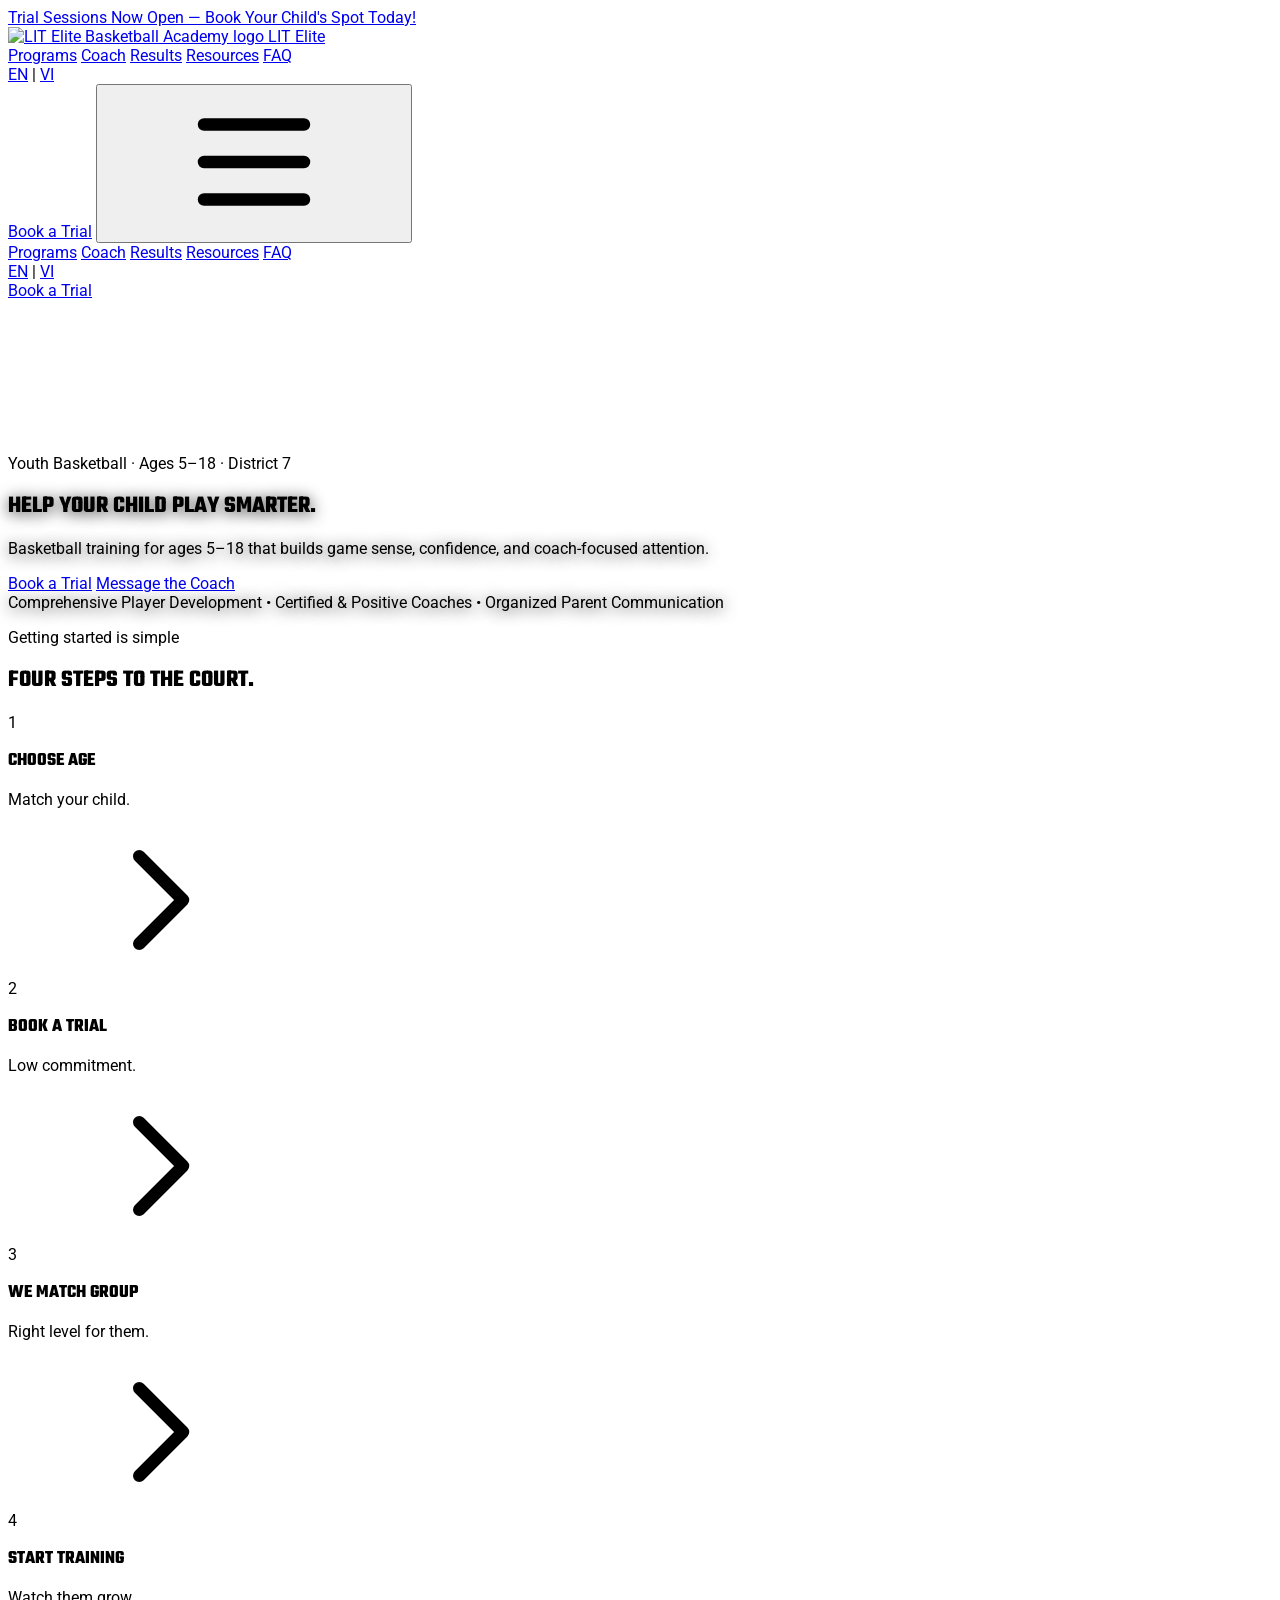
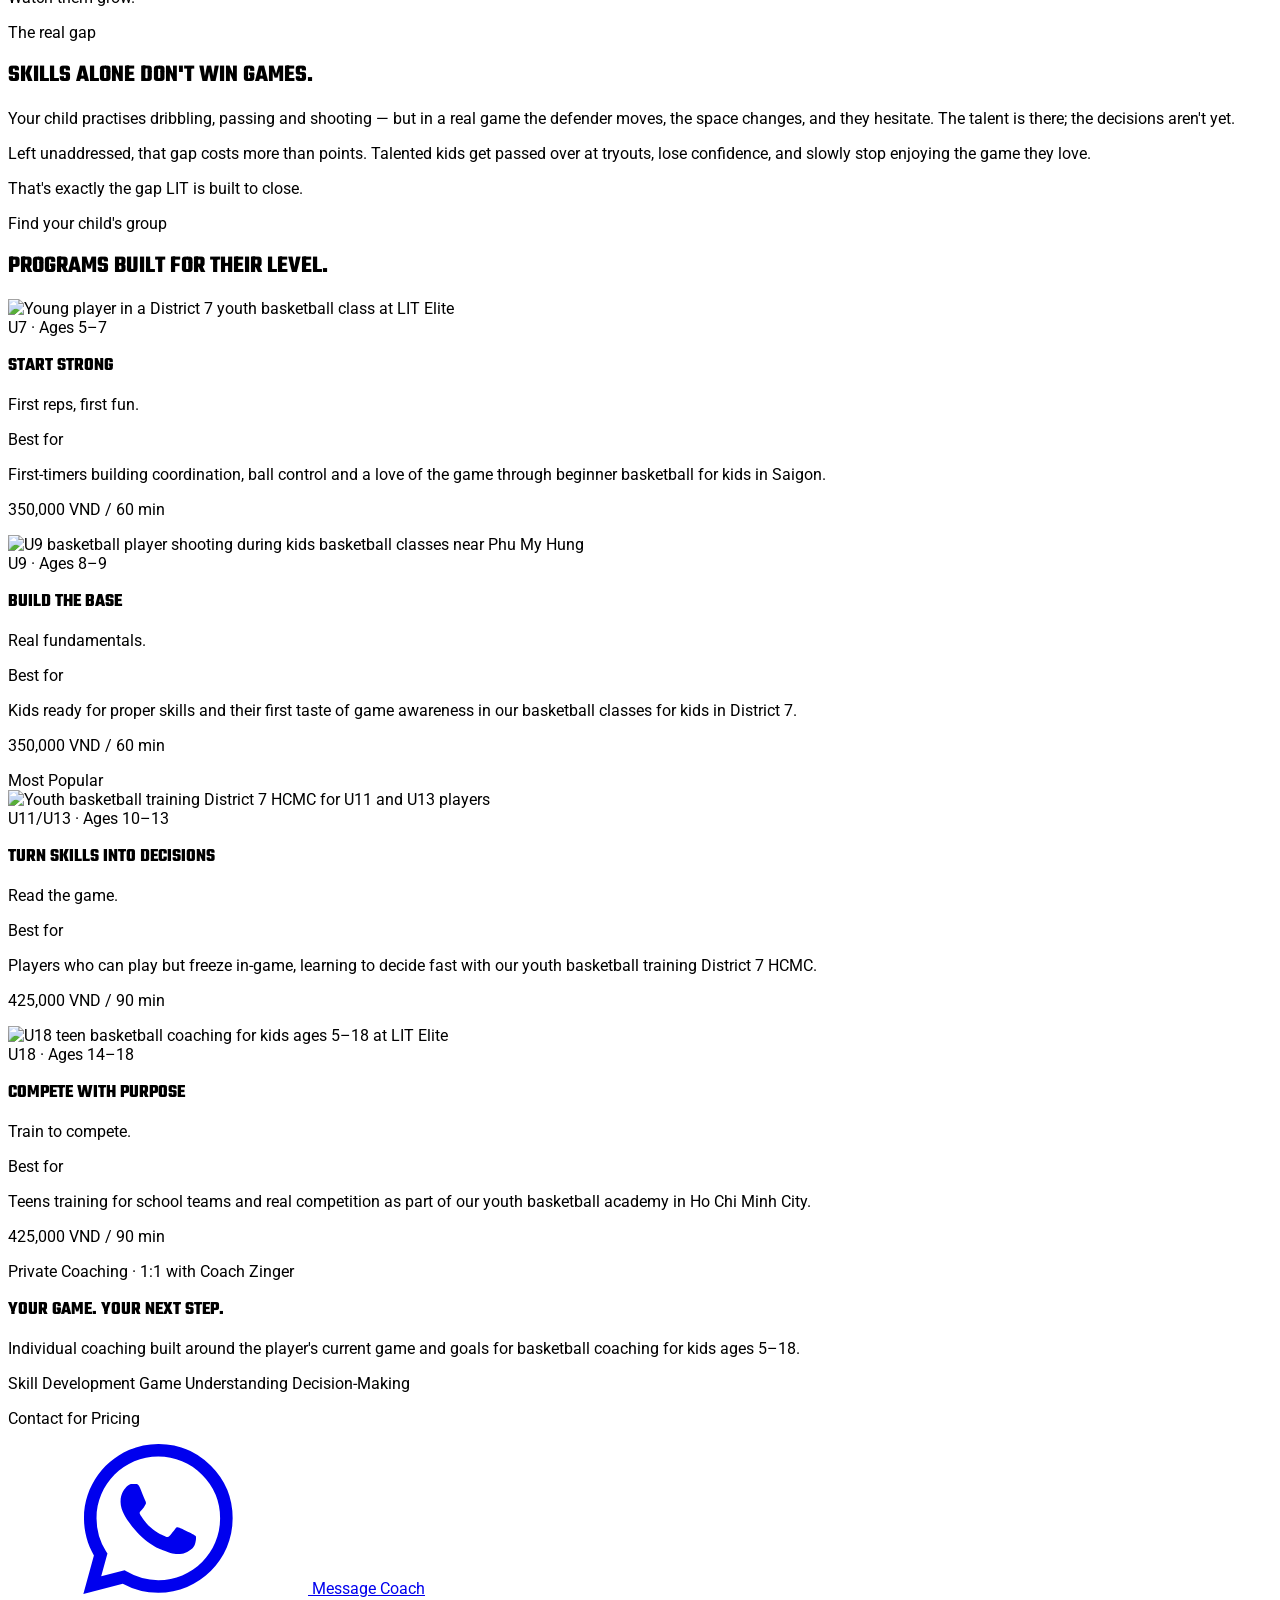
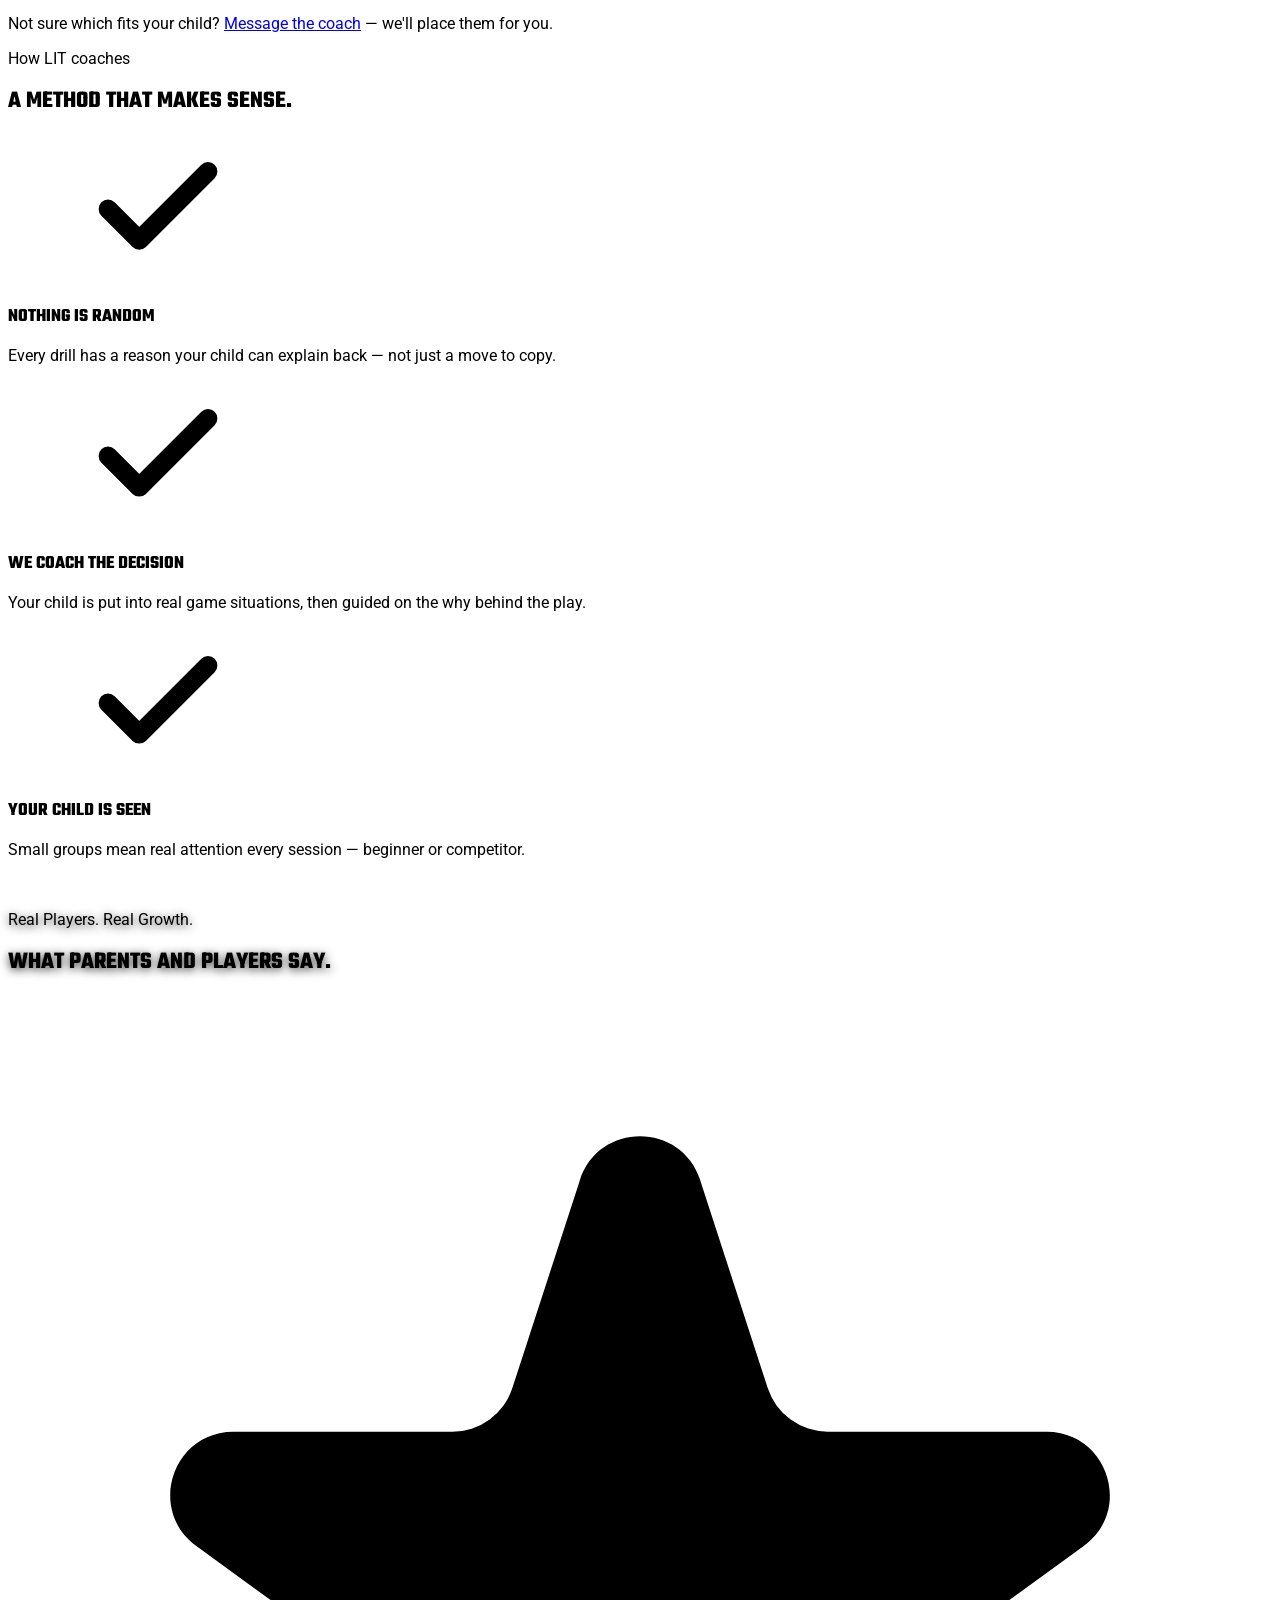
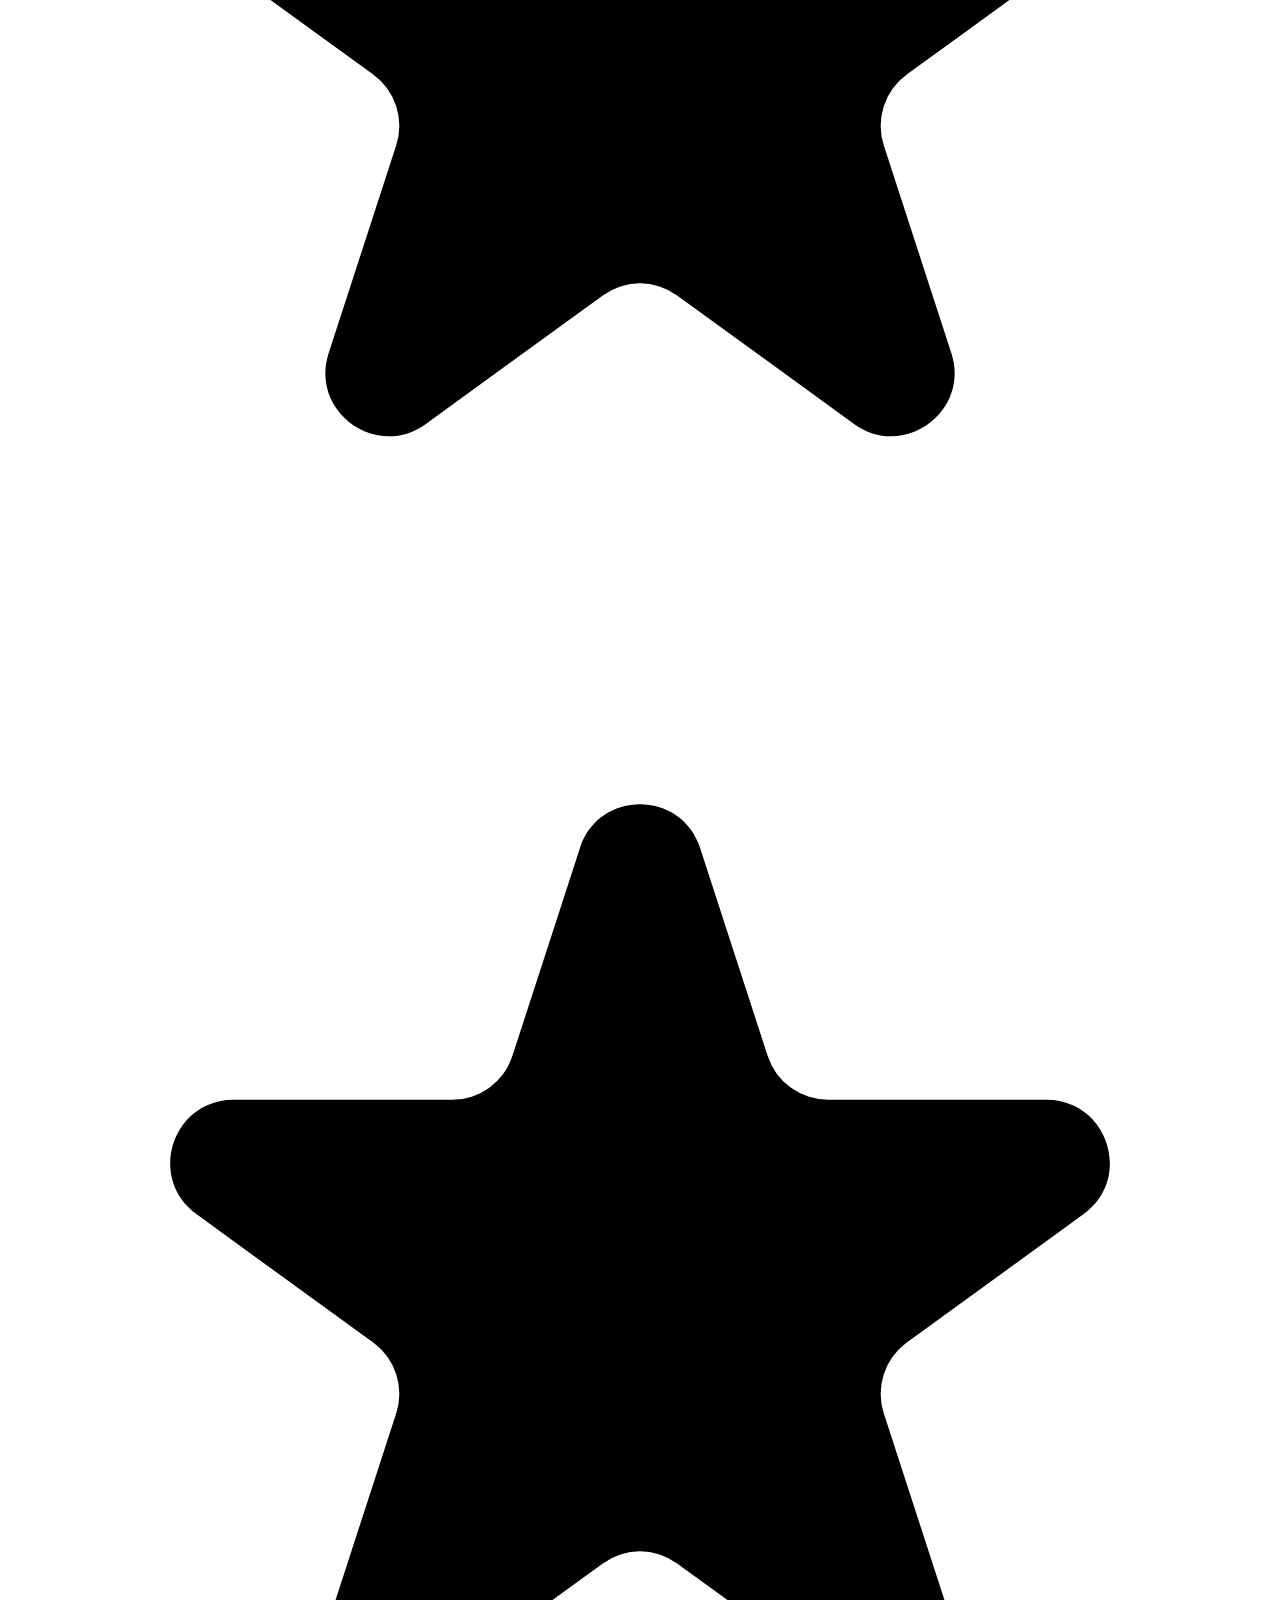
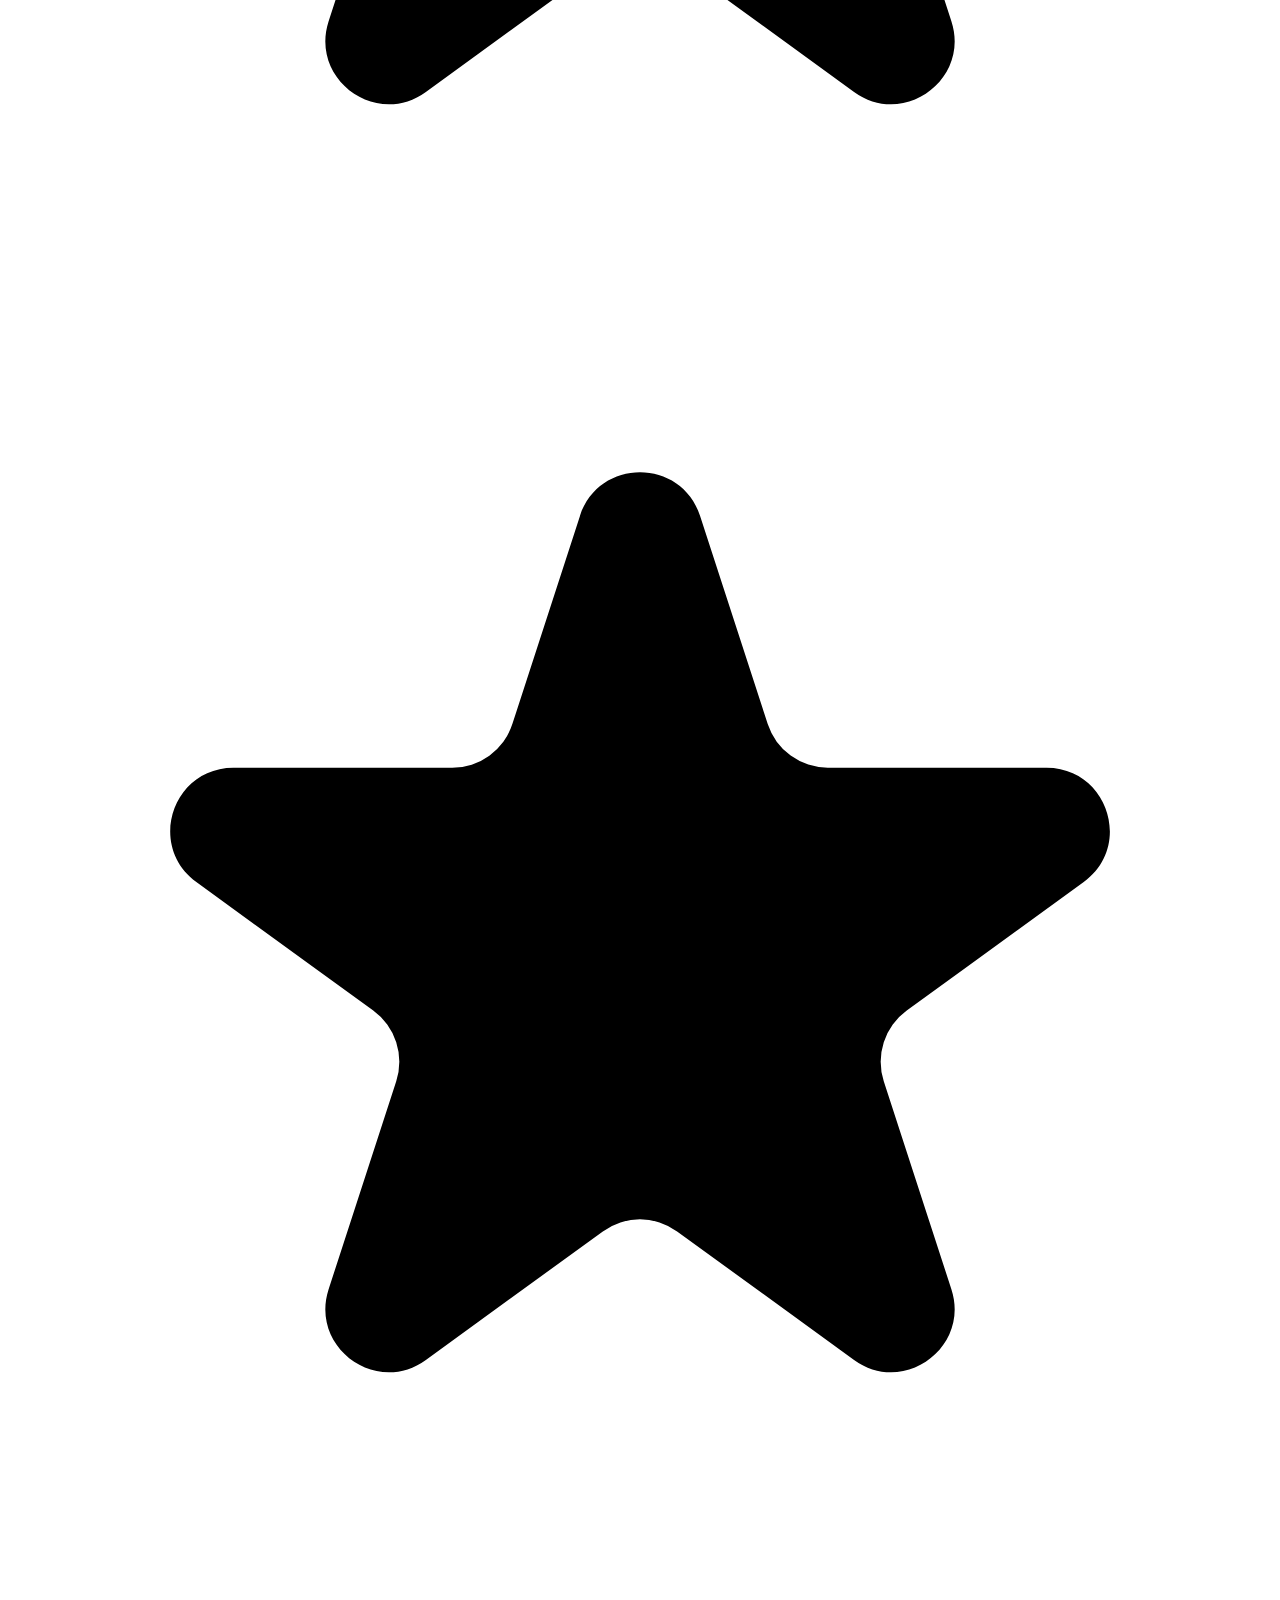
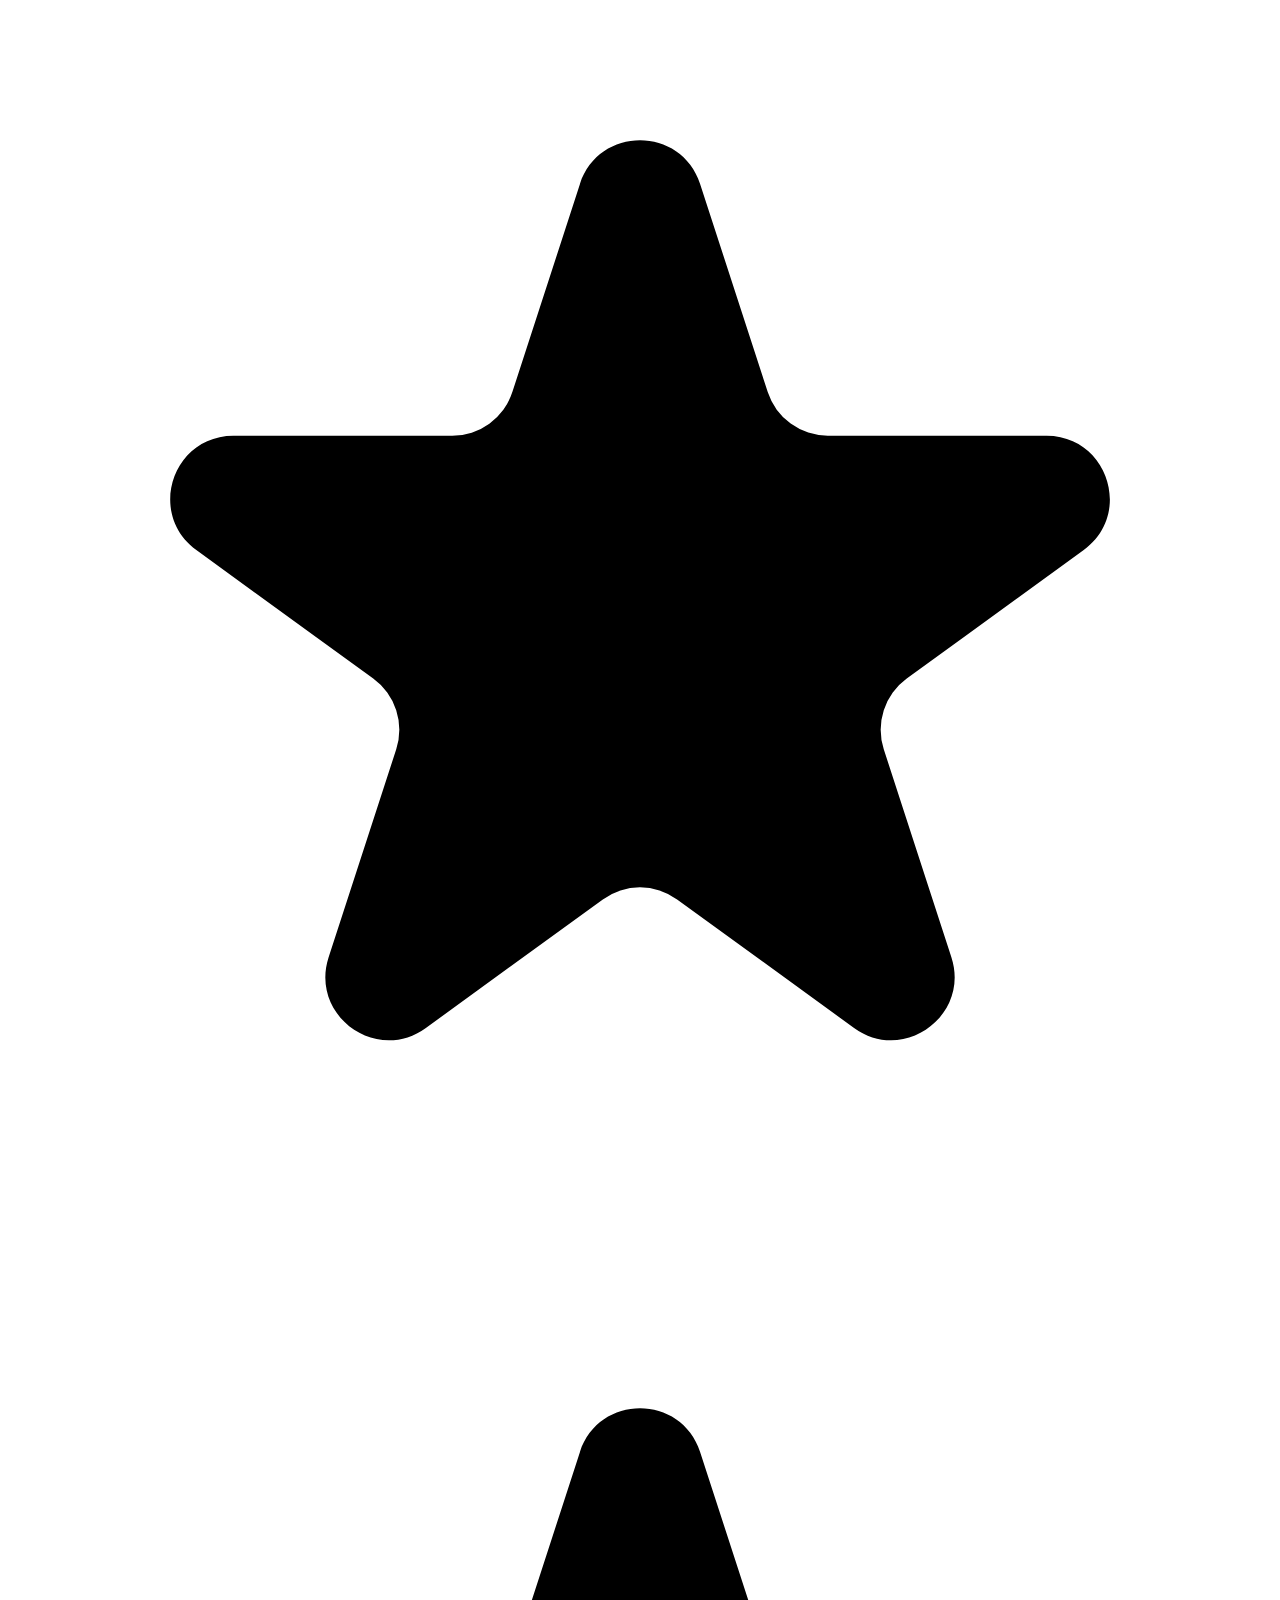
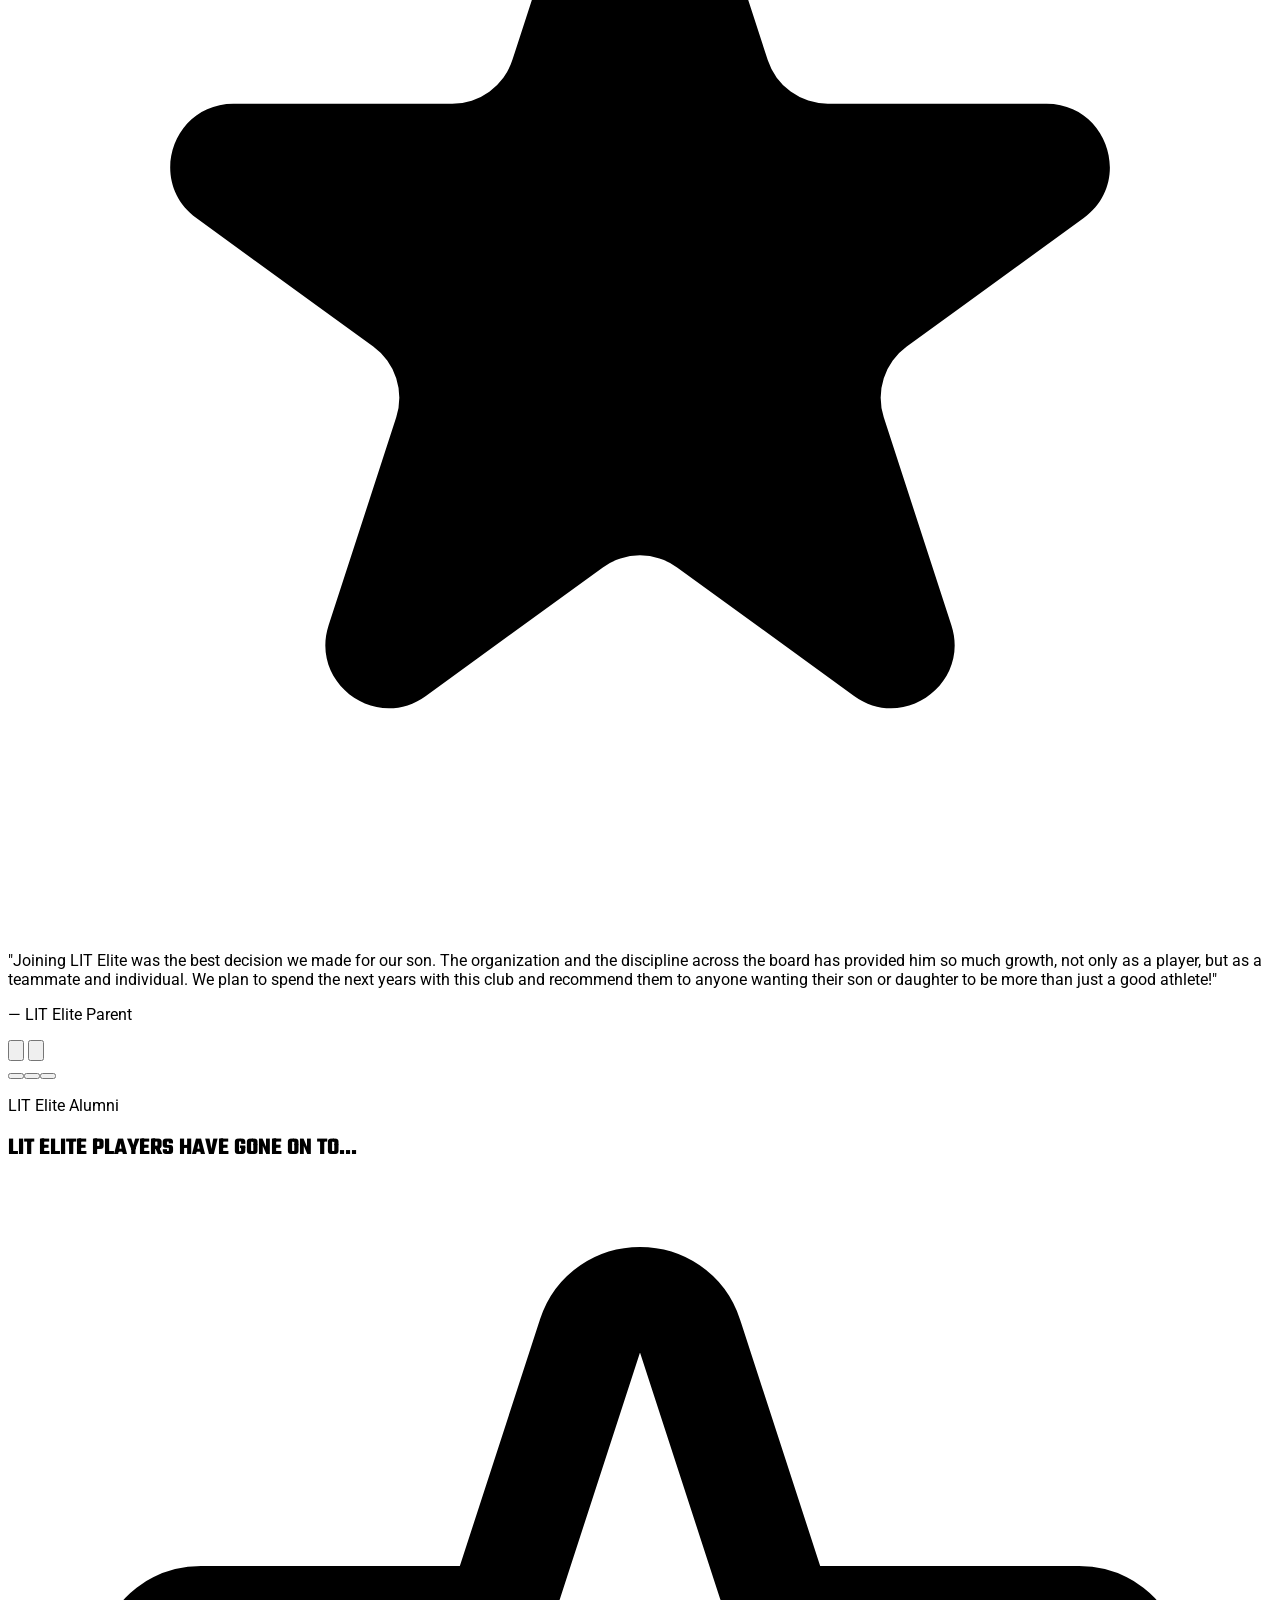
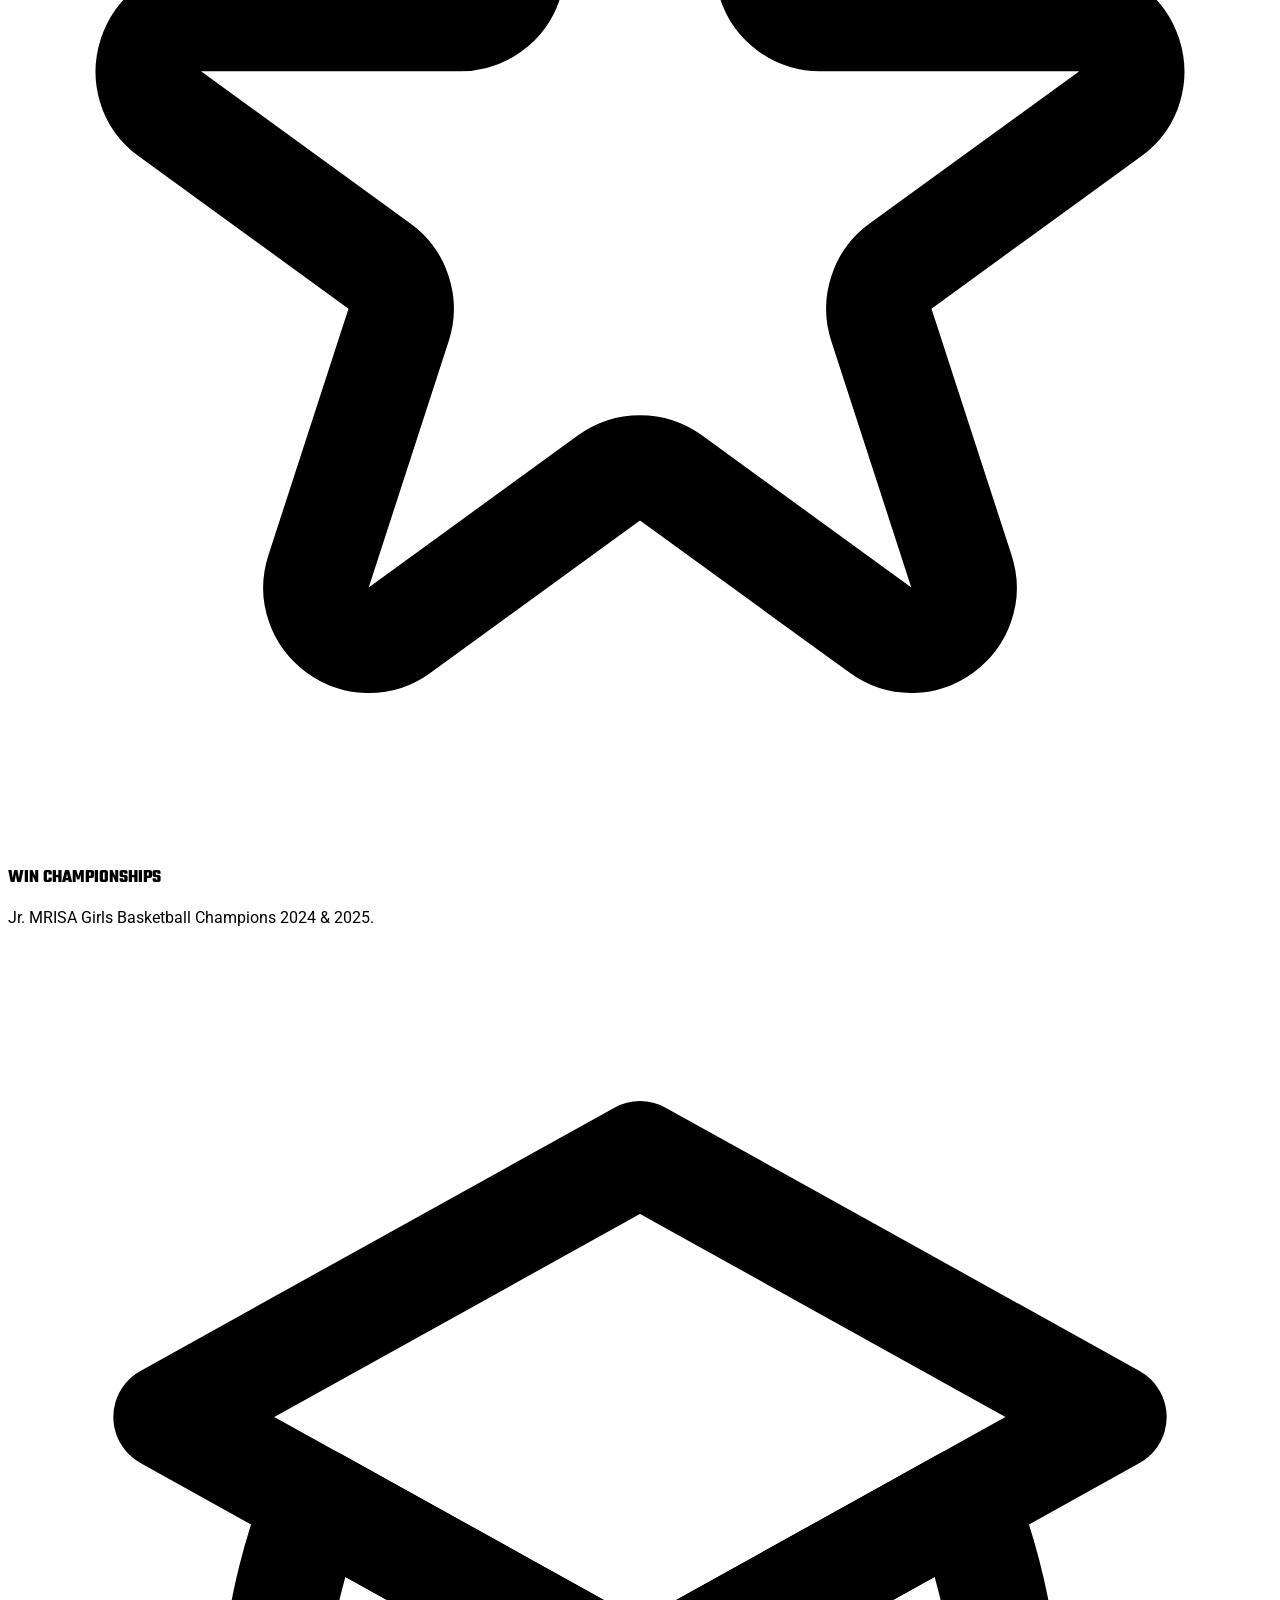
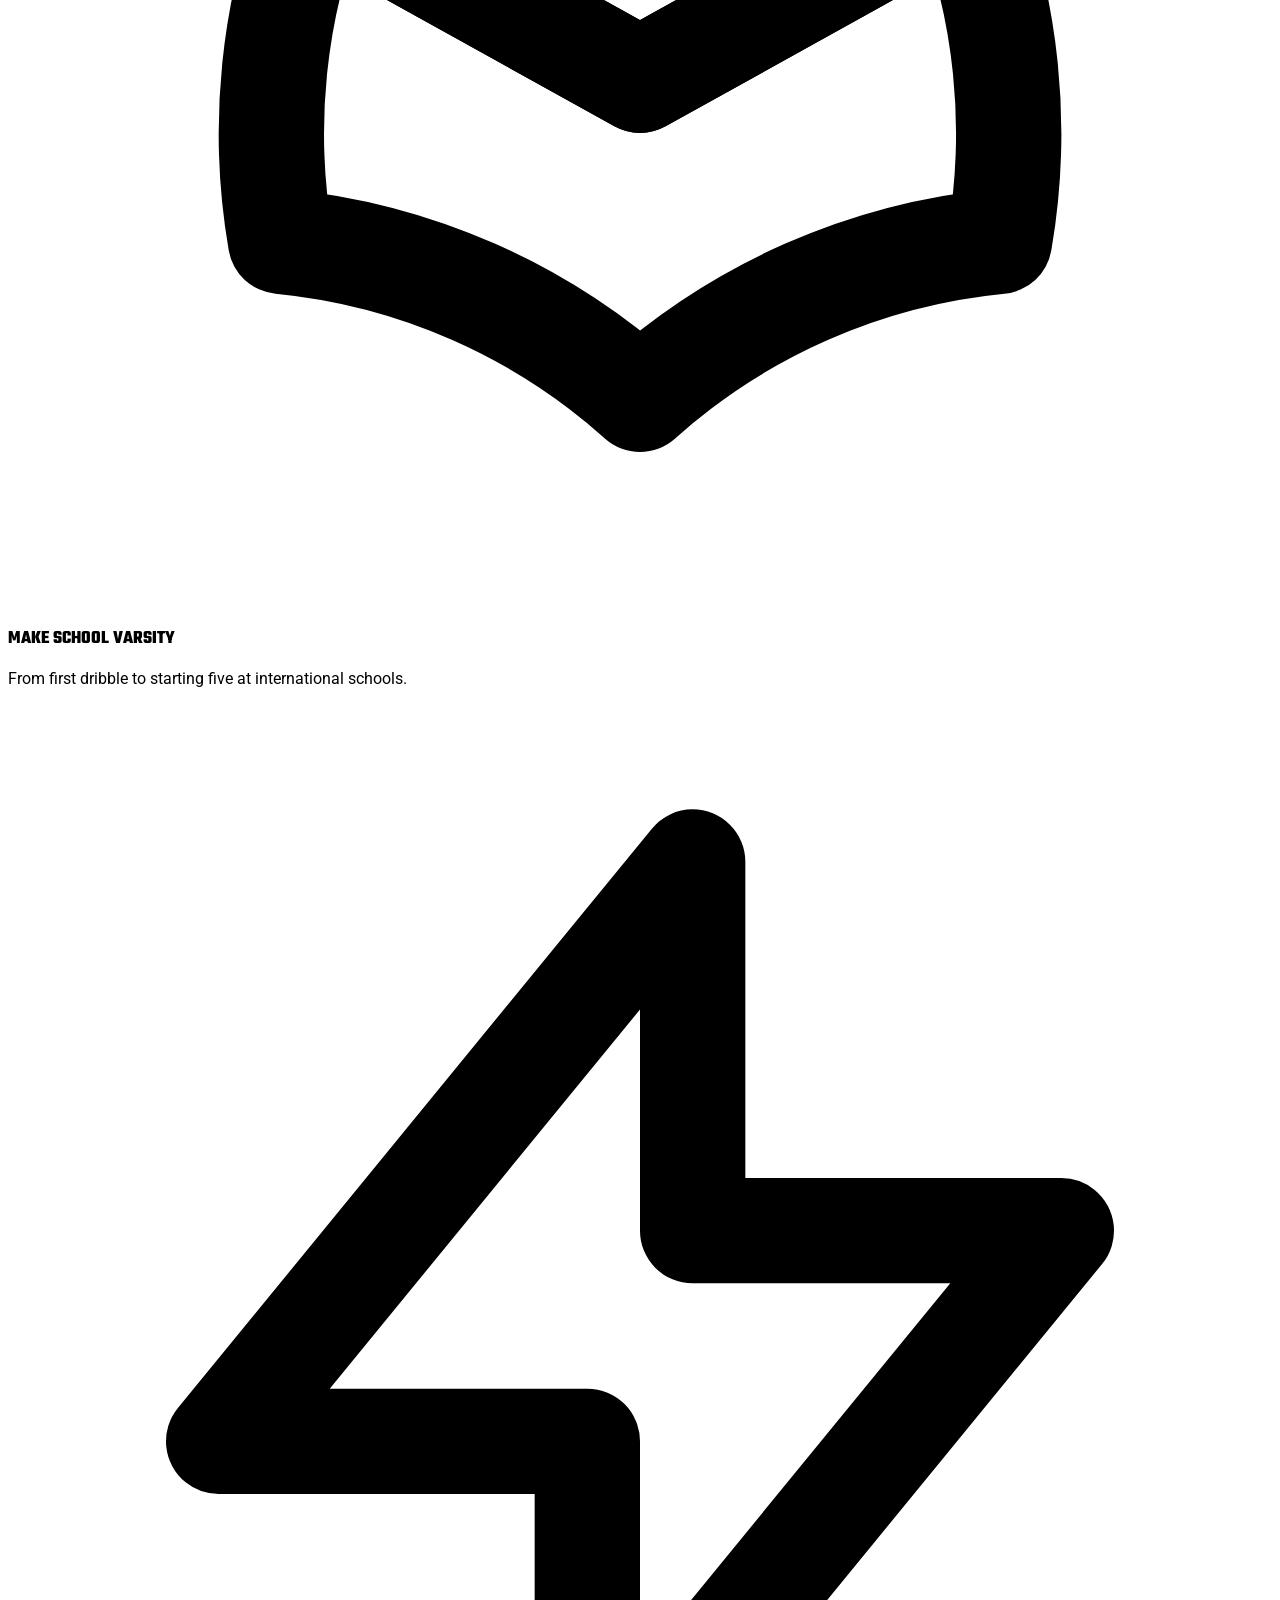
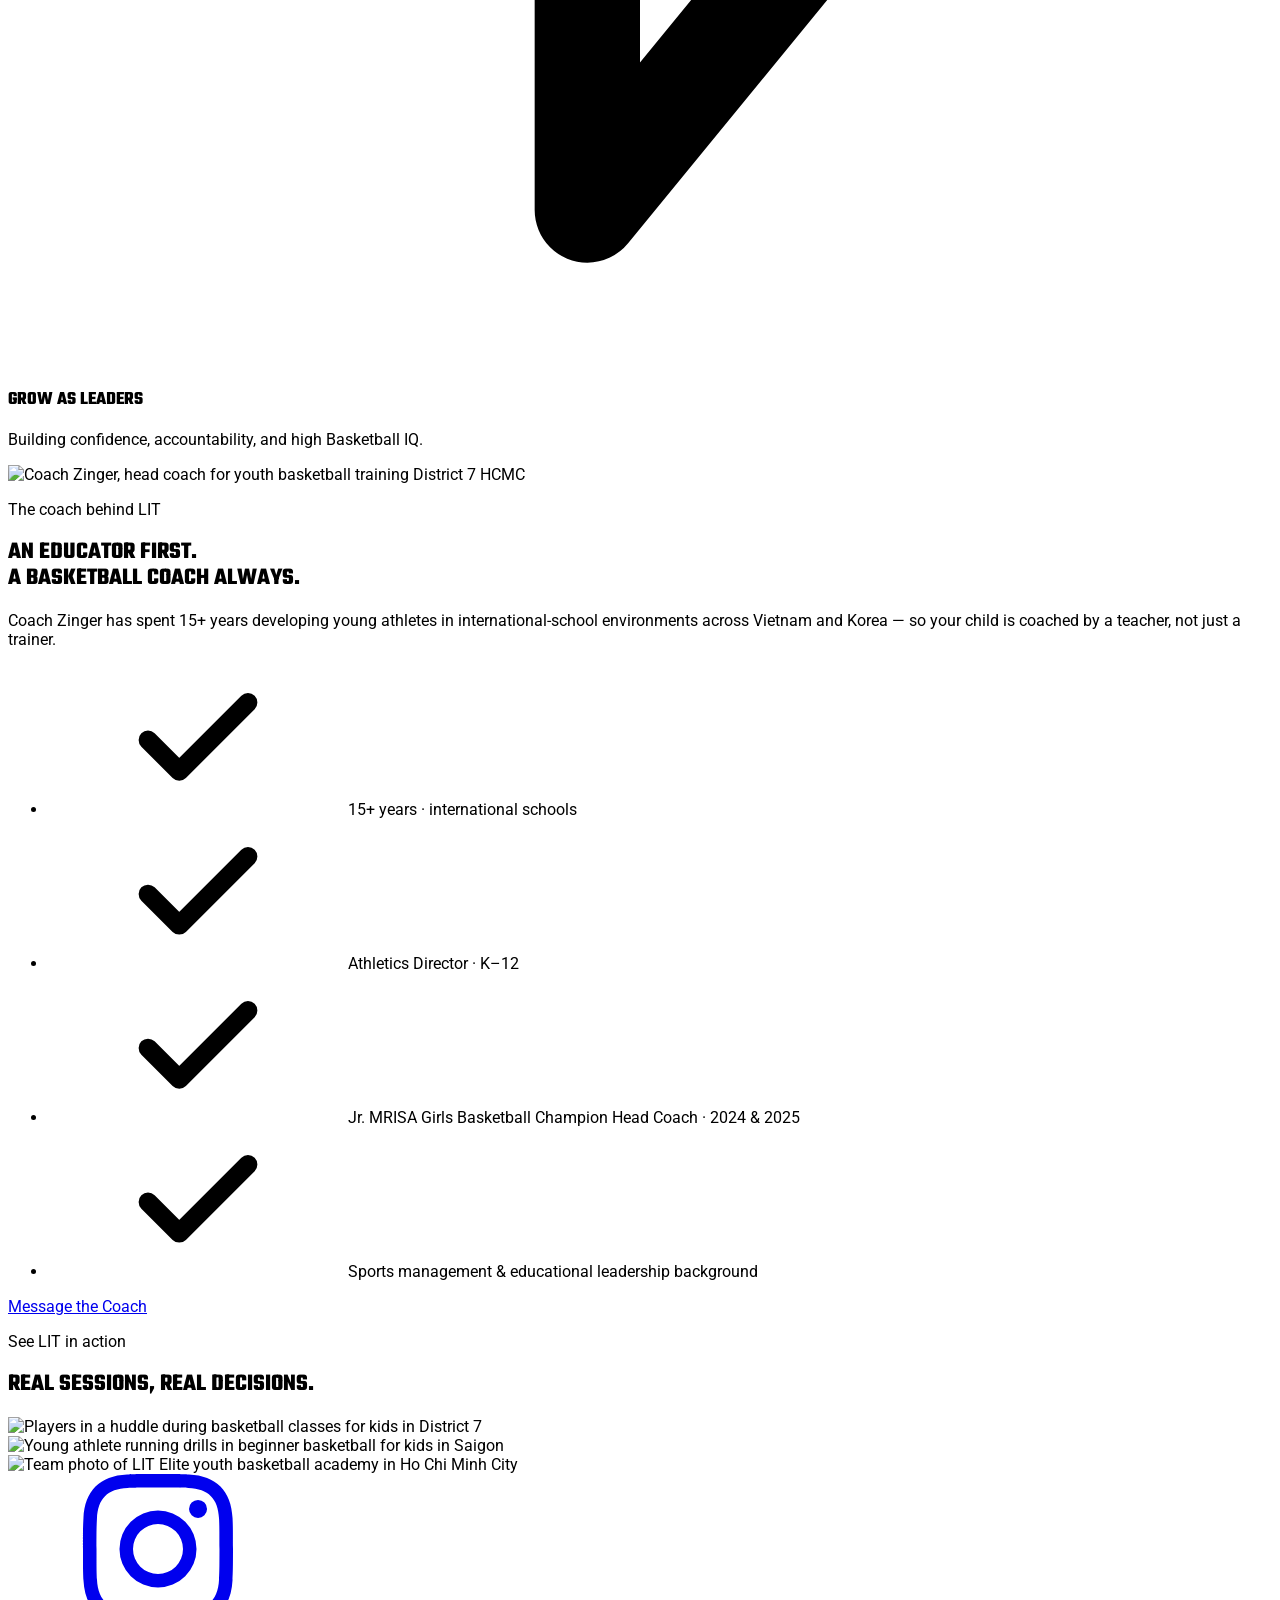
==== commit 03ae4bc9: "Update index.html" ====
--- a/lit-website/index.html
+++ b/lit-website/index.html
@@ -148,10 +148,6 @@
             'lit-light-line': '#EBE2EA',
             'lit-pink-bg': '#C81C7C',
             'lit-pink-hover': '#A9146A',
-          },
-          fontFamily: {
-            'sans': ['Roboto', 'sans-serif'], // Mặc định toàn bộ web dùng Roboto
-            'display': ['Teko', 'sans-serif'],  // Dùng cho tiêu đề H1, H2, H3
           }
         }
       }
@@ -165,7 +161,17 @@
 
   <style>
     html { scroll-behavior: smooth; }
-    body { font-family: 'Roboto', sans-serif; }
+    
+    /* ÉP FONT HOÀN TOÀN TRÁNH BỊ TAILWIND ĐÈ LÊN */
+    body { font-family: 'Roboto', sans-serif !important; }
+    
+    h1, h2, h3, h4, h5, h6 {
+      font-family: 'Teko', sans-serif !important;
+      font-weight: 700 !important;
+      text-transform: uppercase !important;
+      line-height: 1.1 !important;
+    }
+    
     details > summary { list-style: none; }
     details > summary::-webkit-details-marker { display: none; }
     .hero-text { text-shadow: 0 2px 15px rgba(0,0,0,0.8); }
@@ -202,12 +208,11 @@
   </div>
 
   <!-- ════════════════════════ NAV (GLASSMORPHISM) ════════════════════════ -->
-  <!-- Đổi sang nền kính mờ: bg-lit-dark-bg/30 backdrop-blur-md border-white/10 -->
   <header class="sticky top-0 z-50 bg-lit-dark-bg/30 backdrop-blur-md border-b border-white/10">
     <nav class="max-w-[1400px] mx-auto px-4 sm:px-6 lg:px-12 flex items-center justify-between h-16 sm:h-20">
       <a href="#hero" class="flex items-center gap-2 sm:gap-3">
         <img src="https://cdn.jsdelivr.net/gh/lockedinexecutive/lit-website@main/lit-website/images/logo.webp" width="40" height="36" alt="LIT Elite Basketball Academy logo" class="rounded-full sm:w-12 sm:h-11">
-        <span class="text-xl sm:text-2xl font-display font-bold uppercase tracking-tight text-lit-dark-text">LIT Elite</span>
+        <span class="text-xl sm:text-2xl font-bold uppercase tracking-tight text-lit-dark-text">LIT Elite</span>
       </a>
       <div class="hidden lg:flex items-center gap-10">
         <a href="#programs" class="text-sm font-bold uppercase tracking-wide text-lit-dark-sec hover:text-lit-dark-text transition">Programs</a>
@@ -226,8 +231,6 @@
         <button id="menu-btn" class="lg:hidden text-lit-dark-text p-2" aria-label="Open menu"><svg class="w-6 h-6"><use href="#i-menu"/></svg></button>
       </div>
     </nav>
-    
-    <!-- Mobile Menu cũng đổi sang kính mờ -->
     <div id="mobile-menu" class="hidden lg:hidden absolute top-16 left-0 right-0 bg-lit-dark-bg/80 backdrop-blur-md border-b border-white/10 p-6 flex-col gap-6 z-40">
       <a href="#programs" class="text-base font-bold uppercase tracking-wide text-lit-dark-text hover:text-lit-dark-accent">Programs</a>
       <a href="#coach" class="text-base font-bold uppercase tracking-wide text-lit-dark-text hover:text-lit-dark-accent">Coach</a>
@@ -254,21 +257,17 @@
           <img src="https://cdn.jsdelivr.net/gh/lockedinexecutive/lit-website@main/lit-website/images/hero-girls-team.webp" alt="LIT Elite girls basketball team training" class="w-full h-full object-cover object-center opacity-90">
         </video>
       </div>
-      
-      <!-- Làm sáng nền video: chỉ phủ 1 lớp gradient mờ phía dưới để chữ dễ đọc -->
       <div class="absolute inset-0 z-0 bg-gradient-to-t from-lit-dark-bg via-lit-dark-bg/30 to-transparent"></div>
       
       <div class="relative z-10 max-w-[1400px] mx-auto px-4 sm:px-6 lg:px-12 py-20 sm:py-28 md:py-32 lg:py-40 flex flex-col items-center text-center">
         <div class="w-full max-w-3xl mx-auto">
           <span class="inline-block px-4 py-1 text-[10px] sm:text-xs font-bold uppercase tracking-widest text-white bg-lit-dark-bg/50 border border-white/20 rounded-full mb-6 backdrop-blur-sm">Youth Basketball · Ages 5–18 · District 7</span>
-          <h1 class="font-display text-4xl sm:text-5xl md:text-6xl lg:text-7xl text-white mb-6 leading-none tracking-tight hero-text uppercase">Help your child play smarter.</h1>
+          <h1 class="text-4xl sm:text-5xl md:text-6xl lg:text-7xl text-white mb-6 leading-none tracking-tight hero-text uppercase">Help your child play smarter.</h1>
           <p class="text-sm sm:text-base md:text-lg text-white mb-8 max-w-2xl mx-auto leading-relaxed hero-text font-medium">Basketball training for ages 5–18 that builds game sense, confidence, and coach-focused attention.</p>
           <div class="flex flex-col sm:flex-row items-center justify-center gap-4 mb-12">
             <a href="https://wa.me/84938454724?text=Hi%20Coach%2C%20I'd%20like%20to%20book%20a%20trial%20session%20for%20my%20child." target="_blank" rel="noopener noreferrer" class="inline-flex items-center justify-center px-6 py-3 rounded-lg bg-lit-dark-accent text-lit-dark-bg font-bold uppercase tracking-wide text-sm hover:bg-white transition">Book a Trial</a>
             <a href="https://wa.me/84938454724?text=Hi%20Coach%2C%20I'd%20like%20to%20learn%20more%20about%20training%20at%20LIT." target="_blank" rel="noopener noreferrer" class="inline-flex items-center justify-center px-6 py-3 rounded-lg border border-white/50 bg-white/10 text-white font-bold uppercase tracking-wide text-sm hover:bg-white/20 transition backdrop-blur-sm">Message the Coach</a>
           </div>
-          
-          <!-- 3 points giãn rộng (sm:gap-x-10) y hệt hình Pro Skills -->
           <div class="flex flex-col sm:flex-row justify-center items-center gap-y-3 sm:gap-x-10 text-white font-bold text-[11px] sm:text-sm uppercase tracking-[0.15em] hero-text">
             <span>Comprehensive Player Development</span>
             <span class="hidden sm:inline text-lit-dark-accent">•</span>
@@ -285,7 +284,7 @@
       <div class="max-w-[1400px] mx-auto px-4 sm:px-6 lg:px-12">
         <div class="mb-6 text-center reveal">
           <p class="text-xs font-bold uppercase tracking-widest text-lit-pink-bg mb-2">Getting started is simple</p>
-          <h2 class="font-display text-2xl sm:text-3xl text-lit-light-text tracking-tight uppercase">Four steps to the court.</h2>
+          <h2 class="text-2xl sm:text-3xl text-lit-light-text tracking-tight uppercase">Four steps to the court.</h2>
         </div>
         <div class="bg-lit-light-card border border-lit-light-line rounded-xl p-2 flex flex-col md:flex-row md:items-center md:justify-between gap-2 reveal">
           <div class="flex-1 flex items-center gap-3 p-3 rounded-lg hover:bg-lit-light-bg transition"><div class="w-9 h-9 rounded-full bg-lit-light-bg border border-lit-light-line flex items-center justify-center flex-shrink-0 text-lit-pink-bg font-bold text-base">1</div><div><h3 class="font-bold text-sm text-lit-light-text uppercase tracking-wide">Choose Age</h3><p class="text-xs text-lit-light-sec hidden sm:block">Match your child.</p></div></div>
@@ -303,7 +302,7 @@
     <section id="the-gap" class="bg-lit-pink-bg text-white py-16 sm:py-20 md:py-24">
       <div class="max-w-[1400px] mx-auto px-4 sm:px-6 lg:px-12 reveal">
         <p class="text-xs sm:text-sm font-bold uppercase tracking-widest text-white/80 mb-4">The real gap</p>
-        <h2 class="font-display text-3xl sm:text-4xl md:text-5xl text-white mb-8 tracking-tight leading-tight w-full max-w-5xl uppercase">Skills alone don't win games.</h2>
+        <h2 class="text-3xl sm:text-4xl md:text-5xl text-white mb-8 tracking-tight leading-tight w-full max-w-5xl uppercase">Skills alone don't win games.</h2>
         <div class="space-y-4 text-white/90 text-sm sm:text-base md:text-lg leading-relaxed max-w-5xl">
           <p>Your child practises dribbling, passing and shooting — but in a real game the defender moves, the space changes, and they hesitate. The talent is there; the decisions aren't yet.</p>
           <p>Left unaddressed, that gap costs more than points. Talented kids get passed over at tryouts, lose confidence, and slowly stop enjoying the game they love.</p>
@@ -317,7 +316,7 @@
       <div class="max-w-[1400px] mx-auto px-4 sm:px-6 lg:px-12">
         <div class="mb-10 sm:mb-12 text-center reveal">
           <p class="text-xs sm:text-sm font-bold uppercase tracking-widest text-lit-dark-accent mb-3">Find your child's group</p>
-          <h2 class="font-display text-3xl sm:text-4xl md:text-5xl text-lit-dark-text tracking-tight uppercase">Programs built for their level.</h2>
+          <h2 class="text-3xl sm:text-4xl md:text-5xl text-lit-dark-text tracking-tight uppercase">Programs built for their level.</h2>
         </div>
         <div class="space-y-10 sm:space-y-12 md:space-y-16">
           <!-- U7 -->
@@ -325,7 +324,7 @@
             <div class="rounded-xl overflow-hidden border border-lit-dark-line h-56 sm:h-64 md:h-72 order-1"><img src="https://cdn.jsdelivr.net/gh/lockedinexecutive/lit-website@main/lit-website/images/program-u7.webp" alt="Young player in a District 7 youth basketball class at LIT Elite" class="w-full h-full object-cover" style="object-position: center 25%;" loading="lazy"></div>
             <div class="order-2 mt-4 sm:mt-0">
               <span class="text-xs font-bold uppercase tracking-widest text-lit-dark-accent mb-2 block">U7 · Ages 5–7</span>
-              <h3 class="font-display text-2xl sm:text-3xl md:text-4xl text-lit-dark-text mb-3 tracking-wide uppercase">Start Strong</h3>
+              <h3 class="text-2xl sm:text-3xl md:text-4xl text-lit-dark-text mb-3 tracking-wide uppercase">Start Strong</h3>
               <p class="text-lit-dark-sec text-base sm:text-lg mb-6">First reps, first fun.</p>
               <div class="border-l-4 border-lit-dark-accent pl-4 mb-6"><p class="text-xs font-bold text-lit-dark-sec uppercase tracking-wide mb-1">Best for</p><p class="text-lit-dark-text text-sm sm:text-base">First-timers building coordination, ball control and a love of the game through beginner basketball for kids in Saigon.</p></div>
               <p class="text-2xl sm:text-3xl md:text-4xl font-bold text-lit-dark-accent">350,000 VND <span class="text-sm sm:text-base font-bold text-lit-dark-sec">/ 60 min</span></p>
@@ -336,7 +335,7 @@
             <div class="rounded-xl overflow-hidden border border-lit-dark-line h-56 sm:h-64 md:h-72 order-1"><img src="https://cdn.jsdelivr.net/gh/lockedinexecutive/lit-website@main/lit-website/images/program-u9.webp" alt="U9 basketball player shooting during kids basketball classes near Phu My Hung" class="w-full h-full object-cover" style="object-position: center 25%;" loading="lazy"></div>
             <div class="order-2 mt-4 sm:mt-0">
               <span class="text-xs font-bold uppercase tracking-widest text-lit-dark-accent mb-2 block">U9 · Ages 8–9</span>
-              <h3 class="font-display text-2xl sm:text-3xl md:text-4xl text-lit-dark-text mb-3 tracking-wide uppercase">Build the Base</h3>
+              <h3 class="text-2xl sm:text-3xl md:text-4xl text-lit-dark-text mb-3 tracking-wide uppercase">Build the Base</h3>
               <p class="text-lit-dark-sec text-base sm:text-lg mb-6">Real fundamentals.</p>
               <div class="border-l-4 border-lit-dark-accent pl-4 mb-6"><p class="text-xs font-bold text-lit-dark-sec uppercase tracking-wide mb-1">Best for</p><p class="text-lit-dark-text text-sm sm:text-base">Kids ready for proper skills and their first taste of game awareness in our basketball classes for kids in District 7.</p></div>
               <p class="text-2xl sm:text-3xl md:text-4xl font-bold text-lit-dark-accent">350,000 VND <span class="text-sm sm:text-base font-bold text-lit-dark-sec">/ 60 min</span></p>
@@ -349,7 +348,7 @@
             <div class="rounded-xl overflow-hidden border-2 border-lit-dark-accent h-56 sm:h-64 md:h-72 order-1 shadow-[0_0_15px_rgba(255,92,173,0.3)]"><img src="https://cdn.jsdelivr.net/gh/lockedinexecutive/lit-website@main/lit-website/images/program-u11-u13.webp" alt="Youth basketball training District 7 HCMC for U11 and U13 players" class="w-full h-full object-cover" style="object-position: center 20%;" loading="lazy"></div>
             <div class="order-2 mt-4 sm:mt-0">
               <span class="text-xs font-bold uppercase tracking-widest text-lit-dark-accent mb-2 block">U11/U13 · Ages 10–13</span>
-              <h3 class="font-display text-2xl sm:text-3xl md:text-4xl text-lit-dark-text mb-3 tracking-wide uppercase">Turn Skills into Decisions</h3>
+              <h3 class="text-2xl sm:text-3xl md:text-4xl text-lit-dark-text mb-3 tracking-wide uppercase">Turn Skills into Decisions</h3>
               <p class="text-lit-dark-sec text-base sm:text-lg mb-6">Read the game.</p>
               <div class="border-l-4 border-lit-dark-accent pl-4 mb-6"><p class="text-xs font-bold text-lit-dark-sec uppercase tracking-wide mb-1">Best for</p><p class="text-lit-dark-text text-sm sm:text-base">Players who can play but freeze in-game, learning to decide fast with our youth basketball training District 7 HCMC.</p></div>
               <p class="text-2xl sm:text-3xl md:text-4xl font-bold text-lit-dark-accent">425,000 VND <span class="text-sm sm:text-base font-bold text-lit-dark-sec">/ 90 min</span></p>
@@ -361,7 +360,7 @@
             <div class="rounded-xl overflow-hidden border border-lit-dark-line h-56 sm:h-64 md:h-72 order-1"><img src="https://cdn.jsdelivr.net/gh/lockedinexecutive/lit-website@main/lit-website/images/program-u18.webp" alt="U18 teen basketball coaching for kids ages 5–18 at LIT Elite" class="w-full h-full object-cover" style="object-position: center 20%;" loading="lazy"></div>
             <div class="order-2 mt-4 sm:mt-0">
               <span class="text-xs font-bold uppercase tracking-widest text-lit-dark-accent mb-2 block">U18 · Ages 14–18</span>
-              <h3 class="font-display text-2xl sm:text-3xl md:text-4xl text-lit-dark-text mb-3 tracking-wide uppercase">Compete with Purpose</h3>
+              <h3 class="text-2xl sm:text-3xl md:text-4xl text-lit-dark-text mb-3 tracking-wide uppercase">Compete with Purpose</h3>
               <p class="text-lit-dark-sec text-base sm:text-lg mb-6">Train to compete.</p>
               <div class="border-l-4 border-lit-dark-accent pl-4 mb-6"><p class="text-xs font-bold text-lit-dark-sec uppercase tracking-wide mb-1">Best for</p><p class="text-lit-dark-text text-sm sm:text-base">Teens training for school teams and real competition as part of our youth basketball academy in Ho Chi Minh City.</p></div>
               <p class="text-2xl sm:text-3xl md:text-4xl font-bold text-lit-dark-accent">425,000 VND <span class="text-sm sm:text-base font-bold text-lit-dark-sec">/ 90 min</span></p>
@@ -373,7 +372,7 @@
         <div class="mt-10 sm:mt-12 bg-lit-dark-bg2 border-2 border-lit-dark-accent rounded-xl p-6 sm:p-8 grid grid-cols-1 md:grid-cols-3 gap-8 items-center reveal">
           <div class="md:col-span-2">
             <span class="text-xs font-bold uppercase tracking-widest text-lit-dark-accent mb-2 block">Private Coaching · 1:1 with Coach Zinger</span>
-            <h3 class="font-display text-2xl sm:text-3xl md:text-4xl text-lit-dark-text mb-4 tracking-wide uppercase">Your Game. Your Next Step.</h3>
+            <h3 class="text-2xl sm:text-3xl md:text-4xl text-lit-dark-text mb-4 tracking-wide uppercase">Your Game. Your Next Step.</h3>
             <p class="text-lit-dark-sec text-base sm:text-lg mb-6 leading-relaxed max-w-2xl">Individual coaching built around the player's current game and goals for basketball coaching for kids ages 5–18.</p>
             <div class="flex flex-wrap gap-2">
               <span class="px-3 py-1.5 bg-lit-dark-bg border border-lit-dark-line rounded-full text-lit-dark-text text-xs font-semibold uppercase tracking-wide">Skill Development</span>
@@ -395,12 +394,12 @@
       <div class="max-w-[1400px] mx-auto px-4 sm:px-6 lg:px-12">
         <div class="mb-10 sm:mb-12 reveal">
           <p class="text-xs sm:text-sm font-bold uppercase tracking-widest text-lit-pink-bg mb-3">How LIT coaches</p>
-          <h2 class="font-display text-3xl sm:text-4xl md:text-5xl text-lit-light-text tracking-tight w-full uppercase">A method that makes sense.</h2>
+          <h2 class="text-3xl sm:text-4xl md:text-5xl text-lit-light-text tracking-tight w-full uppercase">A method that makes sense.</h2>
         </div>
         <div class="grid grid-cols-1 md:grid-cols-3 gap-px bg-lit-light-line border border-lit-light-line rounded-xl overflow-hidden reveal">
-          <div class="bg-lit-light-card p-6 sm:p-8"><div class="flex items-center gap-4 mb-4"><svg class="w-6 h-6 sm:w-7 sm:h-7 text-lit-pink-bg"><use href="#i-check"/></svg><h3 class="font-display font-bold text-lg sm:text-xl text-lit-light-text uppercase tracking-wide">Nothing is random</h3></div><p class="text-lit-light-sec text-sm sm:text-base leading-relaxed">Every drill has a reason your child can explain back — not just a move to copy.</p></div>
-          <div class="bg-lit-light-card p-6 sm:p-8"><div class="flex items-center gap-4 mb-4"><svg class="w-6 h-6 sm:w-7 sm:h-7 text-lit-pink-bg"><use href="#i-check"/></svg><h3 class="font-display font-bold text-lg sm:text-xl text-lit-light-text uppercase tracking-wide">We coach the decision</h3></div><p class="text-lit-light-sec text-sm sm:text-base leading-relaxed">Your child is put into real game situations, then guided on the why behind the play.</p></div>
-          <div class="bg-lit-light-card p-6 sm:p-8"><div class="flex items-center gap-4 mb-4"><svg class="w-6 h-6 sm:w-7 sm:h-7 text-lit-pink-bg"><use href="#i-check"/></svg><h3 class="font-display font-bold text-lg sm:text-xl text-lit-light-text uppercase tracking-wide">Your child is seen</h3></div><p class="text-lit-light-sec text-sm sm:text-base leading-relaxed">Small groups mean real attention every session — beginner or competitor.</p></div>
+          <div class="bg-lit-light-card p-6 sm:p-8"><div class="flex items-center gap-4 mb-4"><svg class="w-6 h-6 sm:w-7 sm:h-7 text-lit-pink-bg"><use href="#i-check"/></svg><h3 class="font-bold text-lg sm:text-xl text-lit-light-text uppercase tracking-wide">Nothing is random</h3></div><p class="text-lit-light-sec text-sm sm:text-base leading-relaxed">Every drill has a reason your child can explain back — not just a move to copy.</p></div>
+          <div class="bg-lit-light-card p-6 sm:p-8"><div class="flex items-center gap-4 mb-4"><svg class="w-6 h-6 sm:w-7 sm:h-7 text-lit-pink-bg"><use href="#i-check"/></svg><h3 class="font-bold text-lg sm:text-xl text-lit-light-text uppercase tracking-wide">We coach the decision</h3></div><p class="text-lit-light-sec text-sm sm:text-base leading-relaxed">Your child is put into real game situations, then guided on the why behind the play.</p></div>
+          <div class="bg-lit-light-card p-6 sm:p-8"><div class="flex items-center gap-4 mb-4"><svg class="w-6 h-6 sm:w-7 sm:h-7 text-lit-pink-bg"><use href="#i-check"/></svg><h3 class="font-bold text-lg sm:text-xl text-lit-light-text uppercase tracking-wide">Your child is seen</h3></div><p class="text-lit-light-sec text-sm sm:text-base leading-relaxed">Small groups mean real attention every session — beginner or competitor.</p></div>
         </div>
       </div>
     </section>
@@ -414,7 +413,7 @@
       
       <div class="relative z-10 max-w-[1400px] mx-auto px-4 sm:px-6 lg:px-12 py-16 sm:py-20 md:py-32 text-center">
         <p class="text-xs sm:text-sm font-bold uppercase tracking-widest text-lit-dark-accent mb-3" style="text-shadow: 0 2px 10px rgba(0,0,0,0.8);">Real Players. Real Growth.</p>
-        <h2 class="font-display text-3xl sm:text-4xl md:text-5xl text-white tracking-tight mb-12 uppercase" style="text-shadow: 0 2px 10px rgba(0,0,0,0.8);">What parents and players say.</h2>
+        <h2 class="text-3xl sm:text-4xl md:text-5xl text-white tracking-tight mb-12 uppercase" style="text-shadow: 0 2px 10px rgba(0,0,0,0.8);">What parents and players say.</h2>
 
         <div class="relative max-w-4xl mx-auto">
           <div id="ts-slides" class="overflow-hidden cursor-grab">
@@ -466,22 +465,22 @@
       <div class="max-w-[1400px] mx-auto px-4 sm:px-6 lg:px-12">
         <div class="mb-10 sm:mb-12 text-center reveal">
           <p class="text-xs sm:text-sm font-bold uppercase tracking-widest text-lit-pink-bg mb-3">LIT Elite Alumni</p>
-          <h2 class="font-display text-3xl sm:text-4xl md:text-5xl text-lit-light-text tracking-tight w-full uppercase">LIT Elite players have gone on to...</h2>
+          <h2 class="text-3xl sm:text-4xl md:text-5xl text-lit-light-text tracking-tight w-full uppercase">LIT Elite players have gone on to...</h2>
         </div>
         <div class="grid grid-cols-1 md:grid-cols-3 gap-8 border border-lit-light-line rounded-xl p-6 sm:p-8 bg-lit-light-card reveal">
           <div class="flex flex-col items-center text-center pb-8 md:pb-0 border-b md:border-b-0 md:border-r border-lit-light-line">
             <div class="w-14 h-14 sm:w-16 sm:h-16 rounded-full bg-lit-light-bg border border-lit-light-line flex items-center justify-center mb-6 text-lit-pink-bg"><svg class="w-7 h-7 sm:w-8 sm:h-8" fill="none" stroke="currentColor" viewBox="0 0 24 24"><path stroke-linecap="round" stroke-linejoin="round" stroke-width="2" d="M11.049 2.927c.3-.921 1.603-.921 1.902 0l1.519 4.674a1 1 0 00.95.69h4.915c.969 0 1.371 1.24.588 1.81l-3.976 2.888a1 1 0 00-.363 1.118l1.518 4.674c.3.922-.755 1.688-1.538 1.118l-3.976-2.888a1 1 0 00-1.176 0l-3.976 2.888c-.783.57-1.838-.196-1.538-1.118l1.518-4.674a1 1 0 00-.363-1.118l-3.976-2.888c-.784-.57-.381-1.81.588-1.81h4.914a1 1 0 00.951-.69l1.519-4.674z"></path></svg></div>
-            <h3 class="font-display font-bold text-lg sm:text-xl text-lit-light-text mb-3 uppercase tracking-wide">Win Championships</h3>
+            <h3 class="font-bold text-lg sm:text-xl text-lit-light-text mb-3 uppercase tracking-wide">Win Championships</h3>
             <p class="text-lit-light-sec text-sm sm:text-base">Jr. MRISA Girls Basketball Champions 2024 & 2025.</p>
           </div>
           <div class="flex flex-col items-center text-center py-8 md:py-0 border-b md:border-b-0 md:border-r border-lit-light-line">
             <div class="w-14 h-14 sm:w-16 sm:h-16 rounded-full bg-lit-light-bg border border-lit-light-line flex items-center justify-center mb-6 text-lit-pink-bg"><svg class="w-7 h-7 sm:w-8 sm:h-8" fill="none" stroke="currentColor" viewBox="0 0 24 24"><path stroke-linecap="round" stroke-linejoin="round" stroke-width="2" d="M12 14l9-5-9-5-9 5 9 5z"></path><path stroke-linecap="round" stroke-linejoin="round" stroke-width="2" d="M12 14l6.16-3.422a12.083 12.083 0 01.665 6.479A11.952 11.952 0 0012 20.055a11.952 11.952 0 00-6.824-2.998 12.078 12.078 0 01.665-6.479L12 14z"></path></svg></div>
-            <h3 class="font-display font-bold text-lg sm:text-xl text-lit-light-text mb-3 uppercase tracking-wide">Make School Varsity</h3>
+            <h3 class="font-bold text-lg sm:text-xl text-lit-light-text mb-3 uppercase tracking-wide">Make School Varsity</h3>
             <p class="text-lit-light-sec text-sm sm:text-base">From first dribble to starting five at international schools.</p>
           </div>
           <div class="flex flex-col items-center text-center pt-8 md:pt-0">
             <div class="w-14 h-14 sm:w-16 sm:h-16 rounded-full bg-lit-light-bg border border-lit-light-line flex items-center justify-center mb-6 text-lit-pink-bg"><svg class="w-7 h-7 sm:w-8 sm:h-8" fill="none" stroke="currentColor" viewBox="0 0 24 24"><path stroke-linecap="round" stroke-linejoin="round" stroke-width="2" d="M13 10V3L4 14h7v7l9-11h-7z"></path></svg></div>
-            <h3 class="font-display font-bold text-lg sm:text-xl text-lit-light-text mb-3 uppercase tracking-wide">Grow As Leaders</h3>
+            <h3 class="font-bold text-lg sm:text-xl text-lit-light-text mb-3 uppercase tracking-wide">Grow As Leaders</h3>
             <p class="text-lit-light-sec text-sm sm:text-base">Building confidence, accountability, and high Basketball IQ.</p>
           </div>
         </div>
@@ -495,7 +494,7 @@
           <div class="relative rounded-xl overflow-hidden border border-lit-dark-line h-80 sm:h-auto md:h-auto"><img src="https://cdn.jsdelivr.net/gh/lockedinexecutive/lit-website@main/lit-website/images/coach-zinger-portrait.webp" alt="Coach Zinger, head coach for youth basketball training District 7 HCMC" class="w-full h-full object-cover" style="object-position: center 15%;" loading="lazy"></div>
           <div>
             <p class="text-xs sm:text-sm font-bold uppercase tracking-widest text-lit-dark-accent mb-4">The coach behind LIT</p>
-            <h2 class="font-display text-3xl sm:text-4xl md:text-5xl text-lit-dark-text mb-6 tracking-tight leading-none uppercase">An educator first.<br>A basketball coach always.</h2>
+            <h2 class="text-3xl sm:text-4xl md:text-5xl text-lit-dark-text mb-6 tracking-tight leading-none uppercase">An educator first.<br>A basketball coach always.</h2>
             <p class="text-lit-dark-sec text-base sm:text-lg leading-relaxed mb-8 max-w-3xl">Coach Zinger has spent 15+ years developing young athletes in international-school environments across Vietnam and Korea — so your child is coached by a teacher, not just a trainer.</p>
             <ul class="space-y-4 mb-8">
               <li class="flex items-start gap-4 text-lit-dark-text"><svg class="w-5 h-5 text-lit-dark-accent mt-1 flex-shrink-0"><use href="#i-check"/></svg><span class="text-sm sm:text-base">15+ years · international schools</span></li>
@@ -514,7 +513,7 @@
       <div class="max-w-[1400px] mx-auto px-4 sm:px-6 lg:px-12">
         <div class="mb-10 sm:mb-12 reveal">
           <p class="text-xs sm:text-sm font-bold uppercase tracking-widest text-lit-pink-bg mb-3">See LIT in action</p>
-          <h2 class="font-display text-3xl sm:text-4xl md:text-5xl text-lit-light-text tracking-tight w-full uppercase">Real sessions, real decisions.</h2>
+          <h2 class="text-3xl sm:text-4xl md:text-5xl text-lit-light-text tracking-tight w-full uppercase">Real sessions, real decisions.</h2>
         </div>
         <div class="grid grid-cols-1 md:grid-cols-2 gap-6 mb-10 reveal">
           <div class="rounded-xl overflow-hidden border border-lit-light-line h-48 sm:h-64 md:h-full"><img src="https://cdn.jsdelivr.net/gh/lockedinexecutive/lit-website@main/lit-website/images/gallery-circle-huddle.webp" alt="Players in a huddle during basketball classes for kids in District 7" class="w-full h-full object-cover" style="object-position: center 25%;" loading="lazy"></div>
@@ -532,7 +531,7 @@
       <div class="max-w-[1400px] mx-auto px-4 sm:px-6 lg:px-12">
         <div class="bg-lit-dark-bg2 p-6 sm:p-10 rounded-xl border border-lit-dark-line text-center reveal">
           <p class="text-xs font-bold uppercase tracking-widest text-lit-dark-accent mb-4">Not ready to book yet?</p>
-          <h2 class="font-display text-3xl sm:text-4xl md:text-5xl text-lit-dark-text mb-6 tracking-tight uppercase">Get the class schedule & rates.</h2>
+          <h2 class="text-3xl sm:text-4xl md:text-5xl text-lit-dark-text mb-6 tracking-tight uppercase">Get the class schedule & rates.</h2>
           <p class="text-lit-dark-sec text-sm sm:text-base mb-8 leading-relaxed max-w-3xl mx-auto">See the timetable, group sizes and pricing for your child's age — sent straight to your WhatsApp. No commitment, no pressure.</p>
           <form onsubmit="event.preventDefault(); var age = document.getElementById('child-age').value; var msg = 'Hi Coach, I\'d like the class schedule and rates. My child is ' + (age ? age : 'unknown') + ' years old.'; window.open('https://wa.me/84938454724?text=' + encodeURIComponent(msg), '_blank');" class="flex flex-col sm:flex-row gap-4 max-w-xl mx-auto mb-6">
             <input id="child-age" type="text" placeholder="Your child's age" class="flex-1 px-4 py-3 rounded-lg border border-lit-dark-line bg-lit-dark-bg text-lit-dark-text text-base placeholder-lit-dark-sec focus:outline-none focus:ring-2 focus:ring-lit-dark-accent focus:border-transparent">
@@ -548,7 +547,7 @@
       <div class="max-w-[1400px] mx-auto px-4 sm:px-6 lg:px-12">
         <div class="mb-10 sm:mb-12 reveal">
           <p class="text-xs sm:text-sm font-bold uppercase tracking-widest text-lit-pink-bg mb-3">Before you book</p>
-          <h2 class="font-display text-3xl sm:text-4xl md:text-5xl text-lit-light-text tracking-tight w-full uppercase">Common questions, answered.</h2>
+          <h2 class="text-3xl sm:text-4xl md:text-5xl text-lit-light-text tracking-tight w-full uppercase">Common questions, answered.</h2>
         </div>
         <div class="space-y-4 reveal">
           <details class="bg-lit-light-card border border-lit-light-line rounded-xl group"><summary class="flex items-center justify-between p-5 cursor-pointer font-bold text-lit-light-text text-base sm:text-lg">Does my child need basketball experience?<svg class="w-6 h-6 text-lit-light-sec transition-transform group-open:rotate-45 flex-shrink-0 ml-4"><use href="#i-plus"/></svg></summary><div class="px-5 pb-5 text-lit-light-sec leading-relaxed text-sm sm:text-base">No prior basketball experience is necessary. Players can start at different experience levels in our youth basketball academy in Ho Chi Minh City. A beginner will work on foundations appropriate for their age, while more experienced players can be challenged at a higher level.</div></details>
@@ -566,7 +565,7 @@
       <div class="max-w-[1400px] mx-auto px-4 sm:px-6 lg:px-12">
         <div class="mb-10 sm:mb-12 reveal">
           <p class="text-xs sm:text-sm font-bold uppercase tracking-widest text-lit-dark-accent mb-3">Find Us</p>
-          <h2 class="font-display text-3xl sm:text-4xl md:text-5xl text-lit-dark-text tracking-tight w-full uppercase">Court Location.</h2>
+          <h2 class="text-3xl sm:text-4xl md:text-5xl text-lit-dark-text tracking-tight w-full uppercase">Court Location.</h2>
           <p class="text-lit-dark-sec mt-4 text-sm sm:text-base">District 7, Ho Chi Minh City. Easily find your way to the court.</p>
         </div>
         <div class="bg-lit-dark-bg2 p-4 rounded-xl border border-lit-dark-line overflow-hidden reveal">
@@ -581,7 +580,7 @@
     <section id="final-cta" class="relative bg-lit-pink-bg overflow-hidden text-center border-t border-lit-dark-bg">
       <div class="absolute inset-0 z-0 opacity-10"><img src="https://cdn.jsdelivr.net/gh/lockedinexecutive/lit-website@main/lit-website/images/gallery-circle-huddle.webp" alt="" class="w-full h-full object-cover"></div>
       <div class="relative z-10 max-w-[1400px] mx-auto px-4 sm:px-6 lg:px-12 py-20 sm:py-24 md:py-32 reveal">
-        <h2 class="font-display text-3xl sm:text-4xl md:text-6xl text-white mb-6 leading-tight tracking-tight w-full uppercase">Ready to see your child play smarter?</h2>
+        <h2 class="text-3xl sm:text-4xl md:text-6xl text-white mb-6 leading-tight tracking-tight w-full uppercase">Ready to see your child play smarter?</h2>
         <p class="text-base sm:text-lg md:text-xl text-white/90 mb-10 max-w-3xl mx-auto">Book a trial and watch them start reading the game within a few sessions.</p>
         <div class="flex flex-col sm:flex-row justify-center gap-4">
           <a href="https://wa.me/84938454724?text=Hi%20Coach%2C%20I'd%20like%20to%20book%20a%20trial%20session%20for%20my%20child." target="_blank" rel="noopener noreferrer" class="inline-flex items-center justify-center px-8 py-3 rounded-lg bg-lit-dark-bg text-white font-bold uppercase tracking-wide text-sm hover:bg-lit-dark-bg2 transition">Book a Trial</a>
@@ -598,7 +597,7 @@
         <div class="md:col-span-2">
           <div class="flex items-center gap-4 mb-6">
             <img src="https://cdn.jsdelivr.net/gh/lockedinexecutive/lit-website@main/lit-website/images/logo.webp" width="40" height="36" alt="LIT Elite Basketball Academy logo" class="rounded-full sm:w-12 sm:h-11">
-            <span class="font-display text-xl sm:text-2xl font-bold uppercase tracking-tight text-lit-dark-text">LIT Elite</span>
+            <span class="text-xl sm:text-2xl font-bold uppercase tracking-tight text-lit-dark-text">LIT Elite</span>
           </div>
           <p class="text-lit-dark-sec text-sm sm:text-base leading-relaxed max-w-md">Youth basketball · Ages 5–18 · District 7, Ho Chi Minh City. A Locked In Training academy.</p>
         </div>
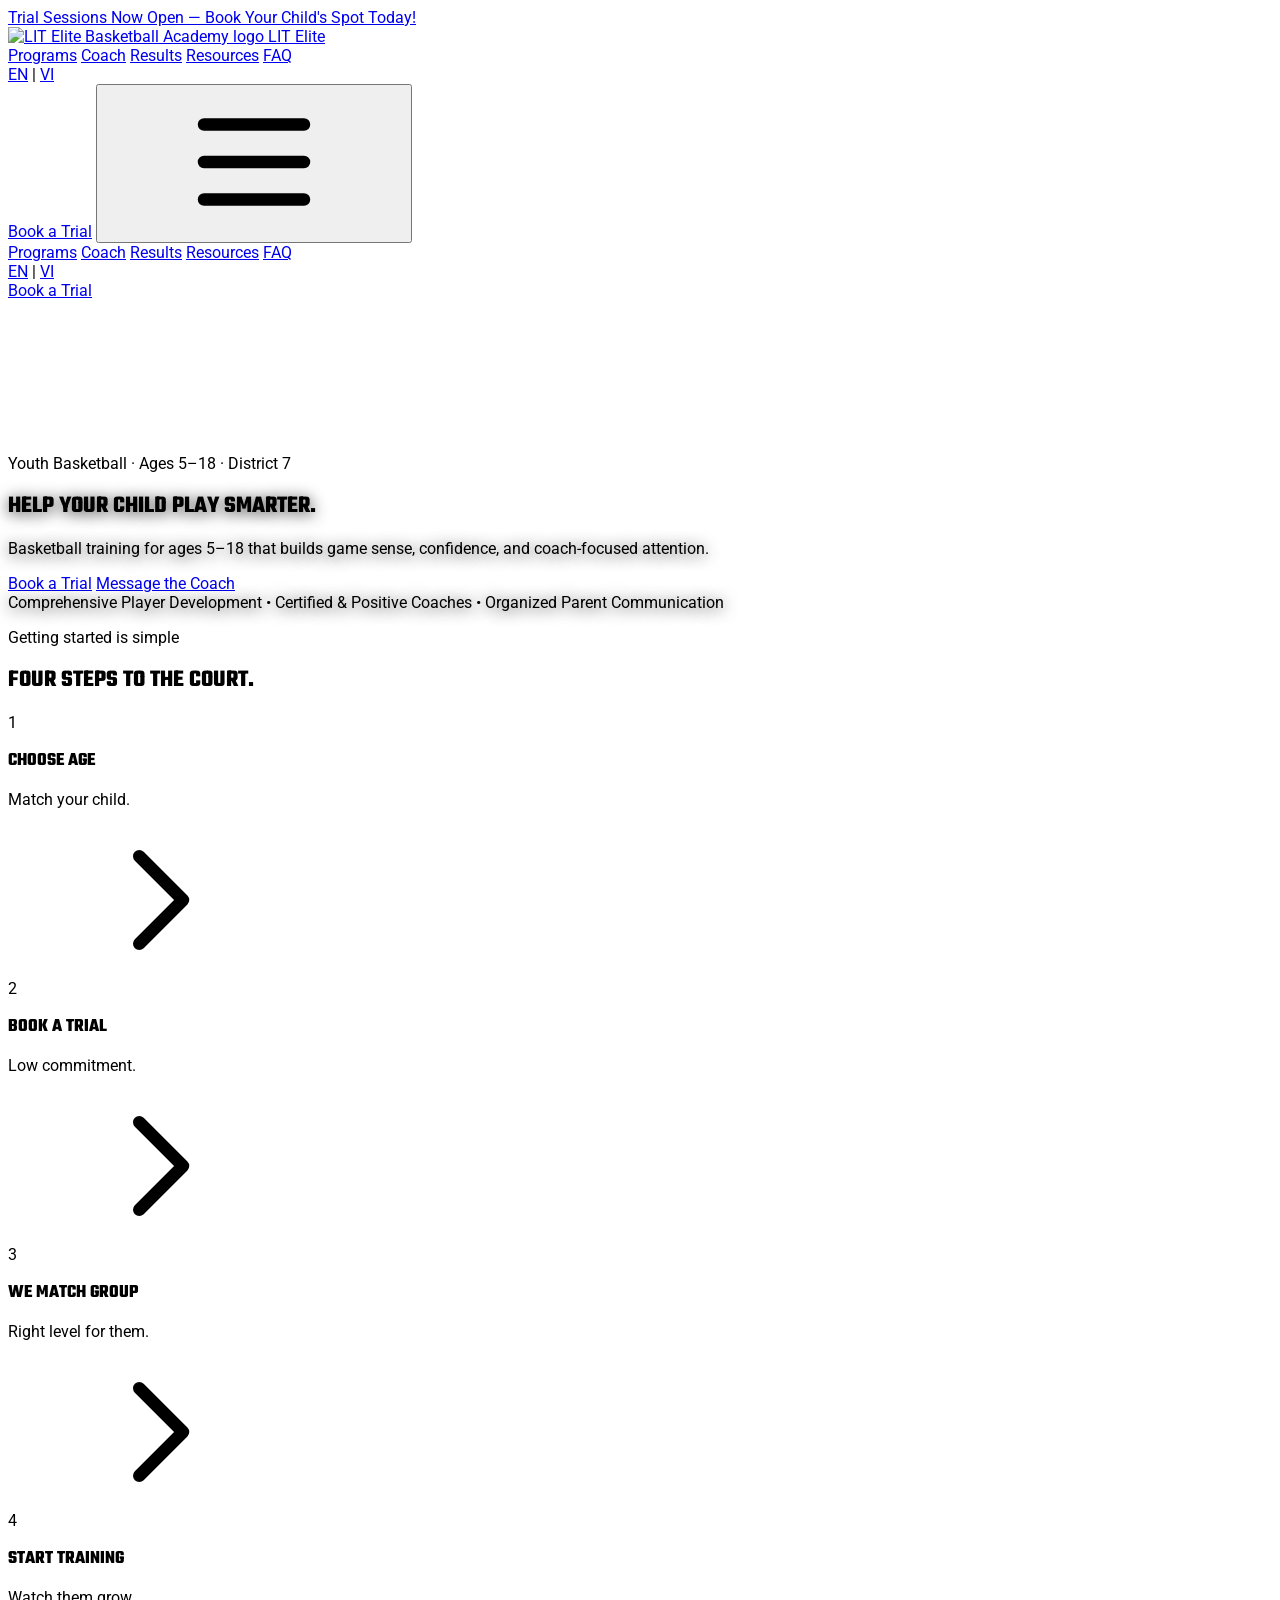
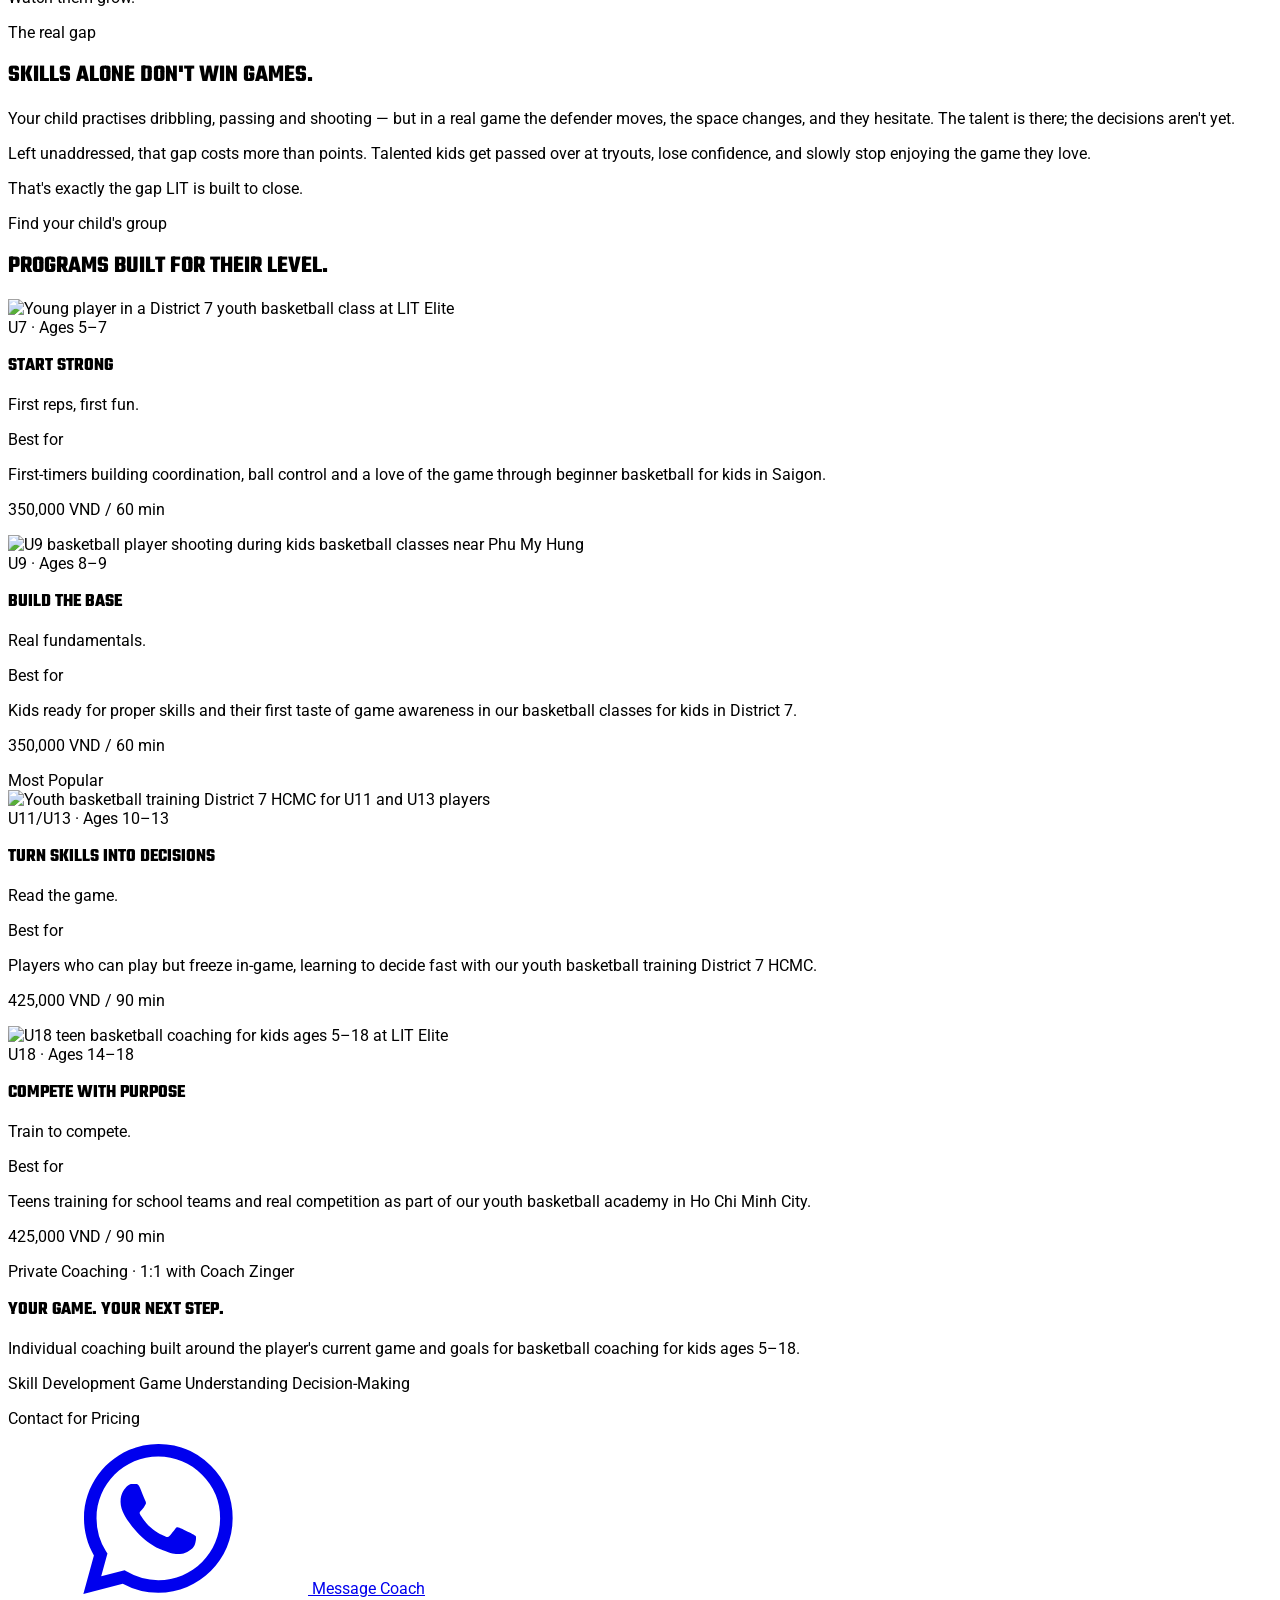
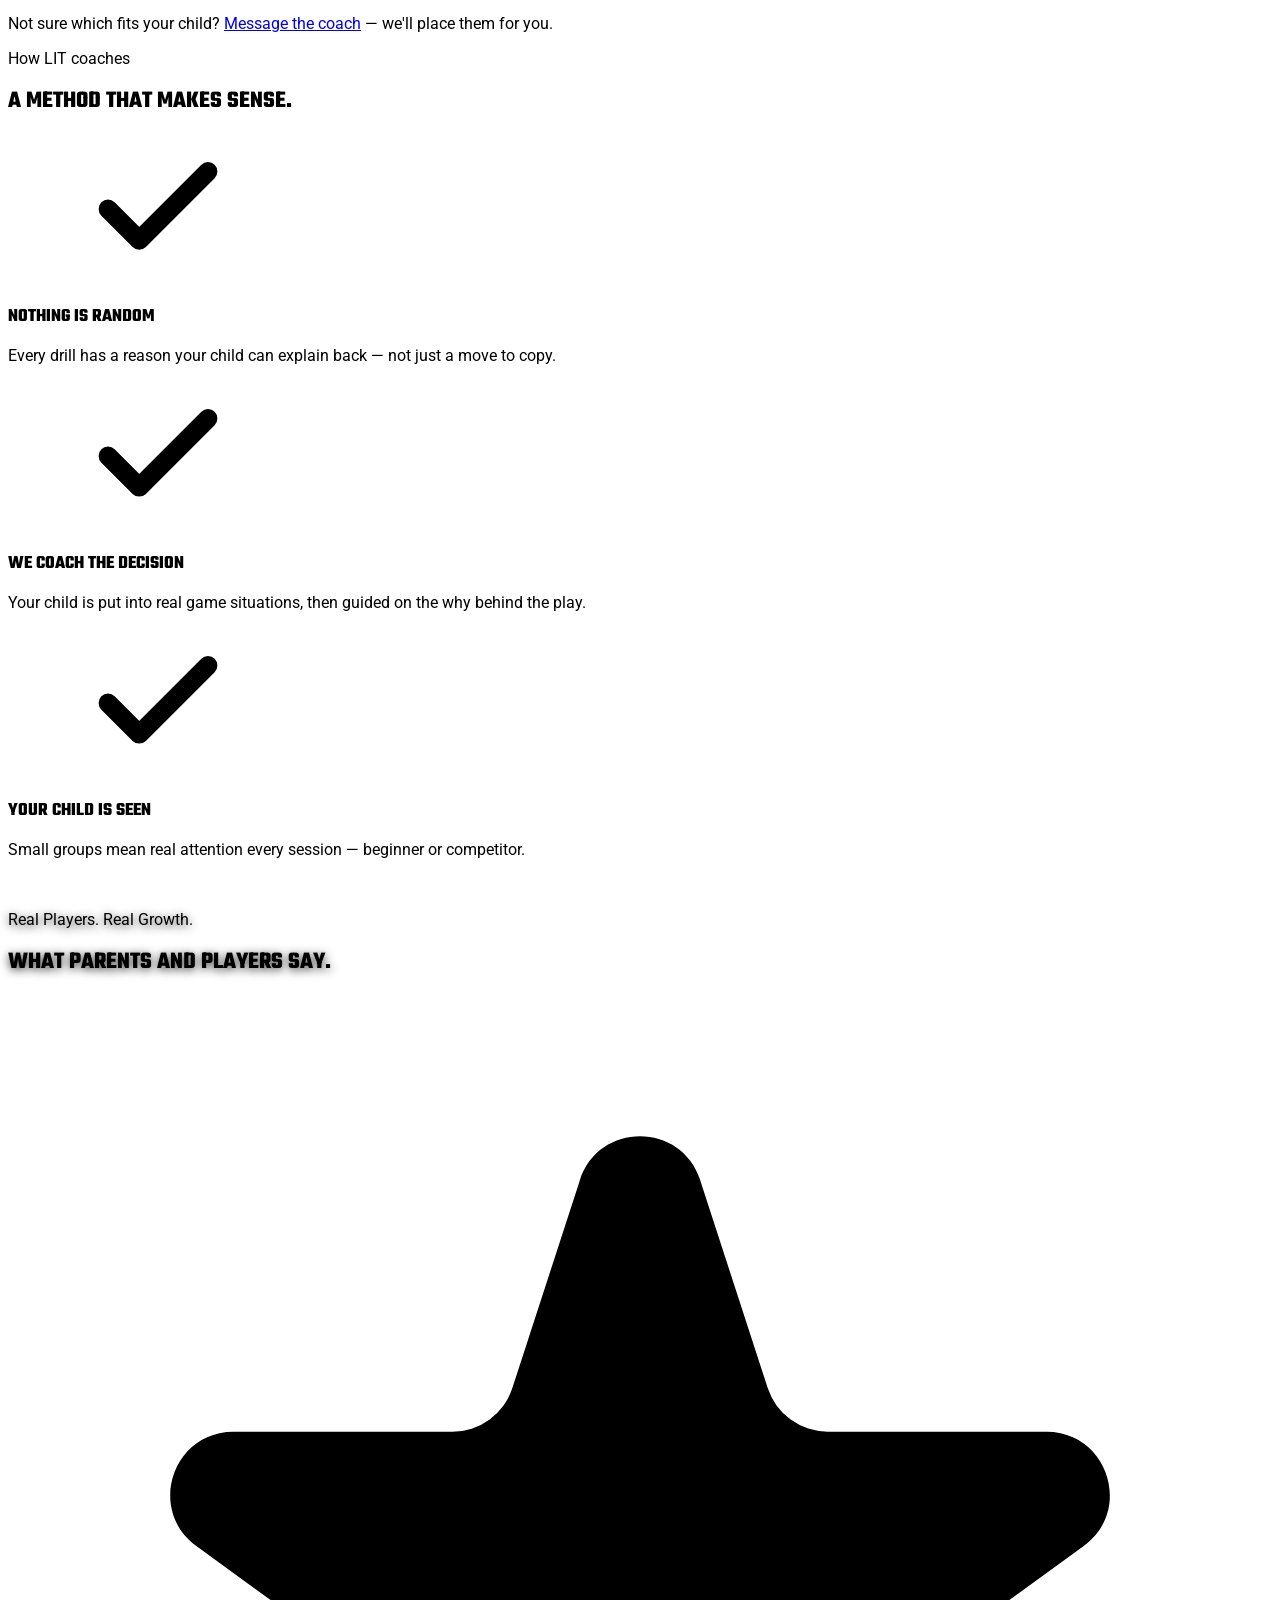
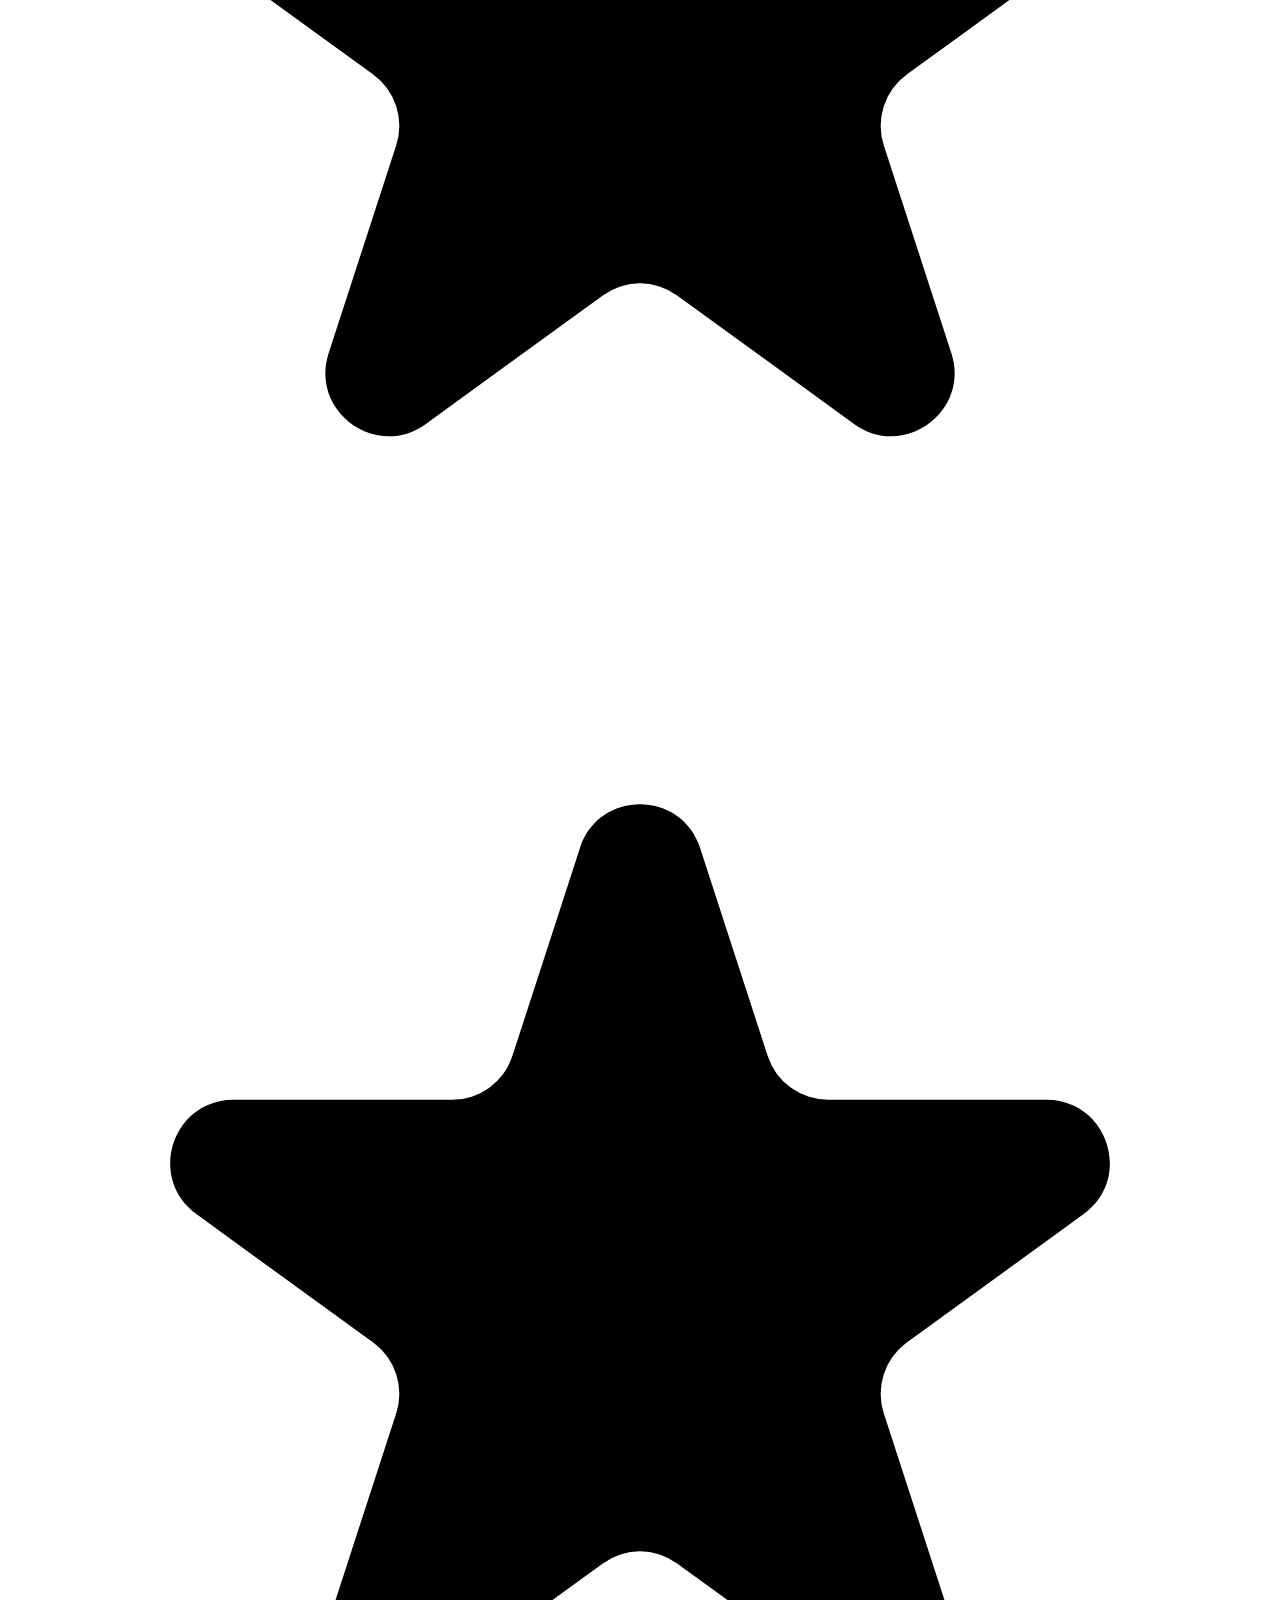
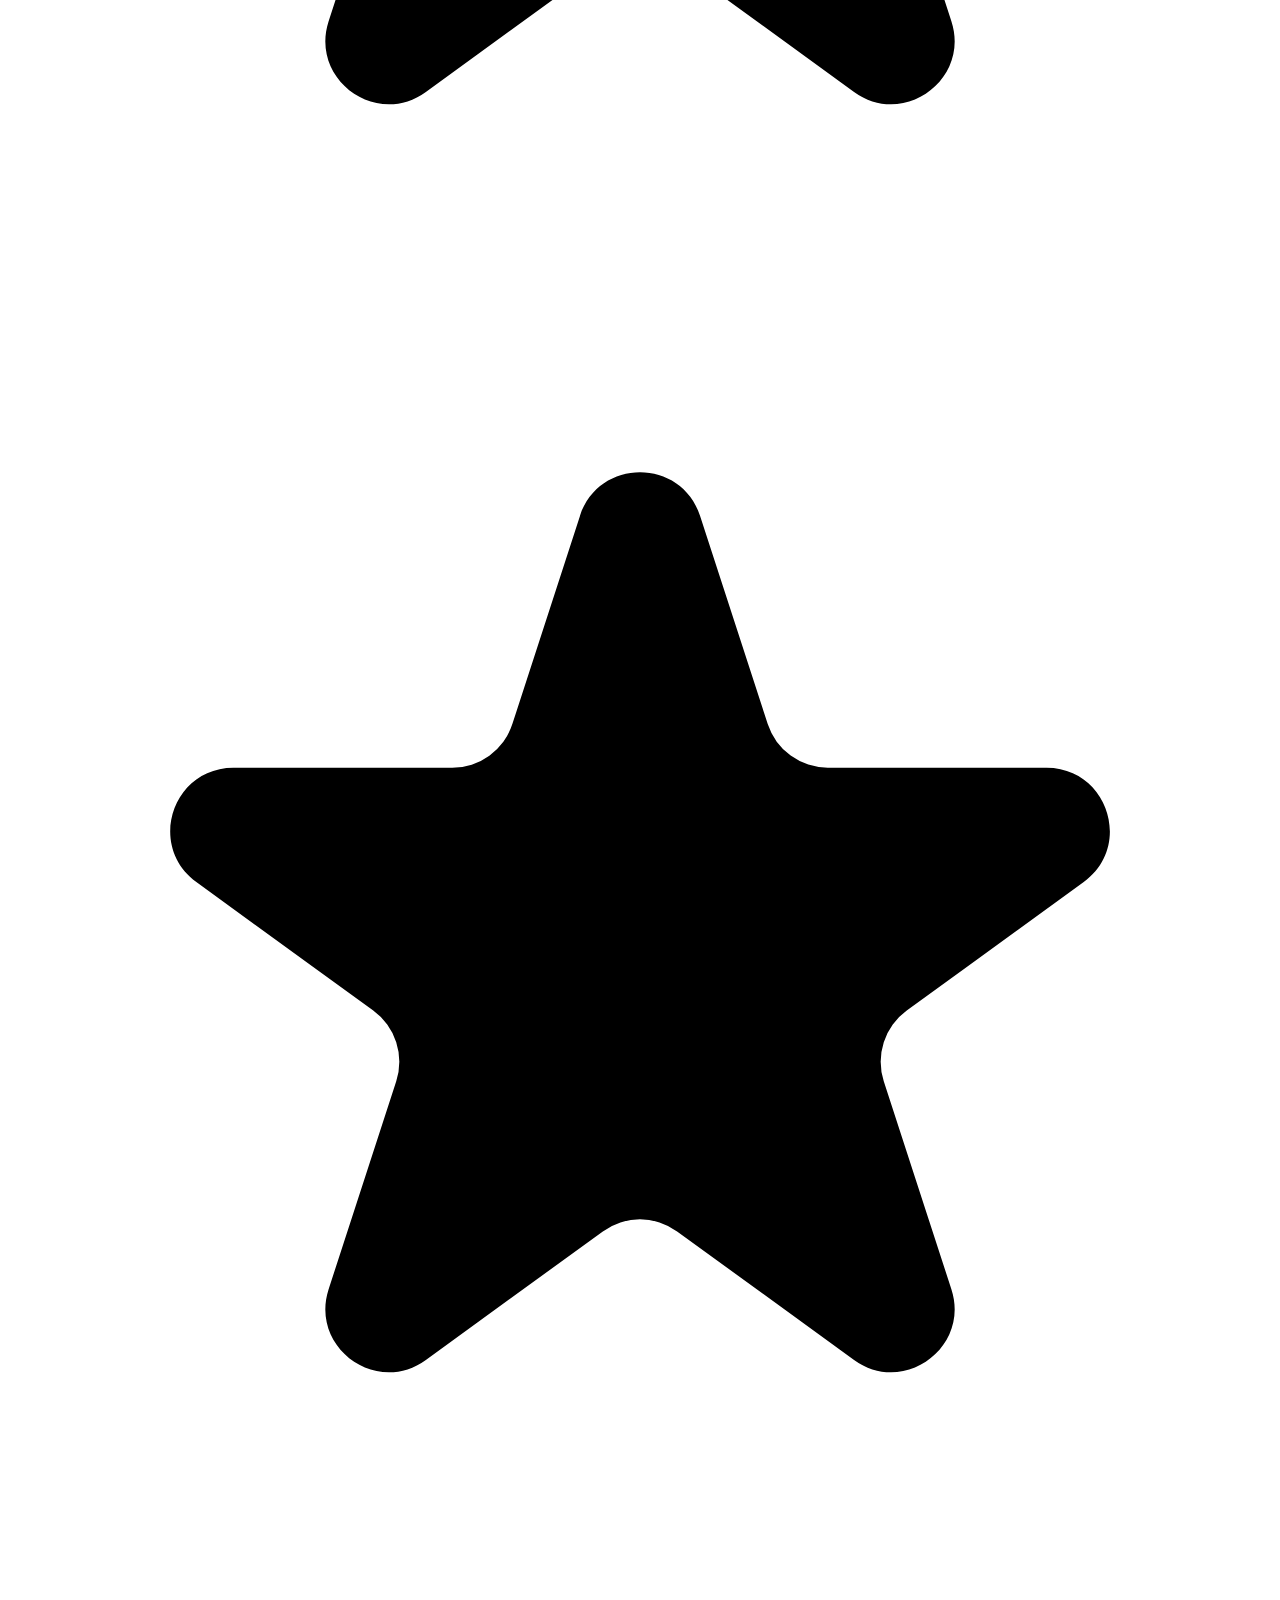
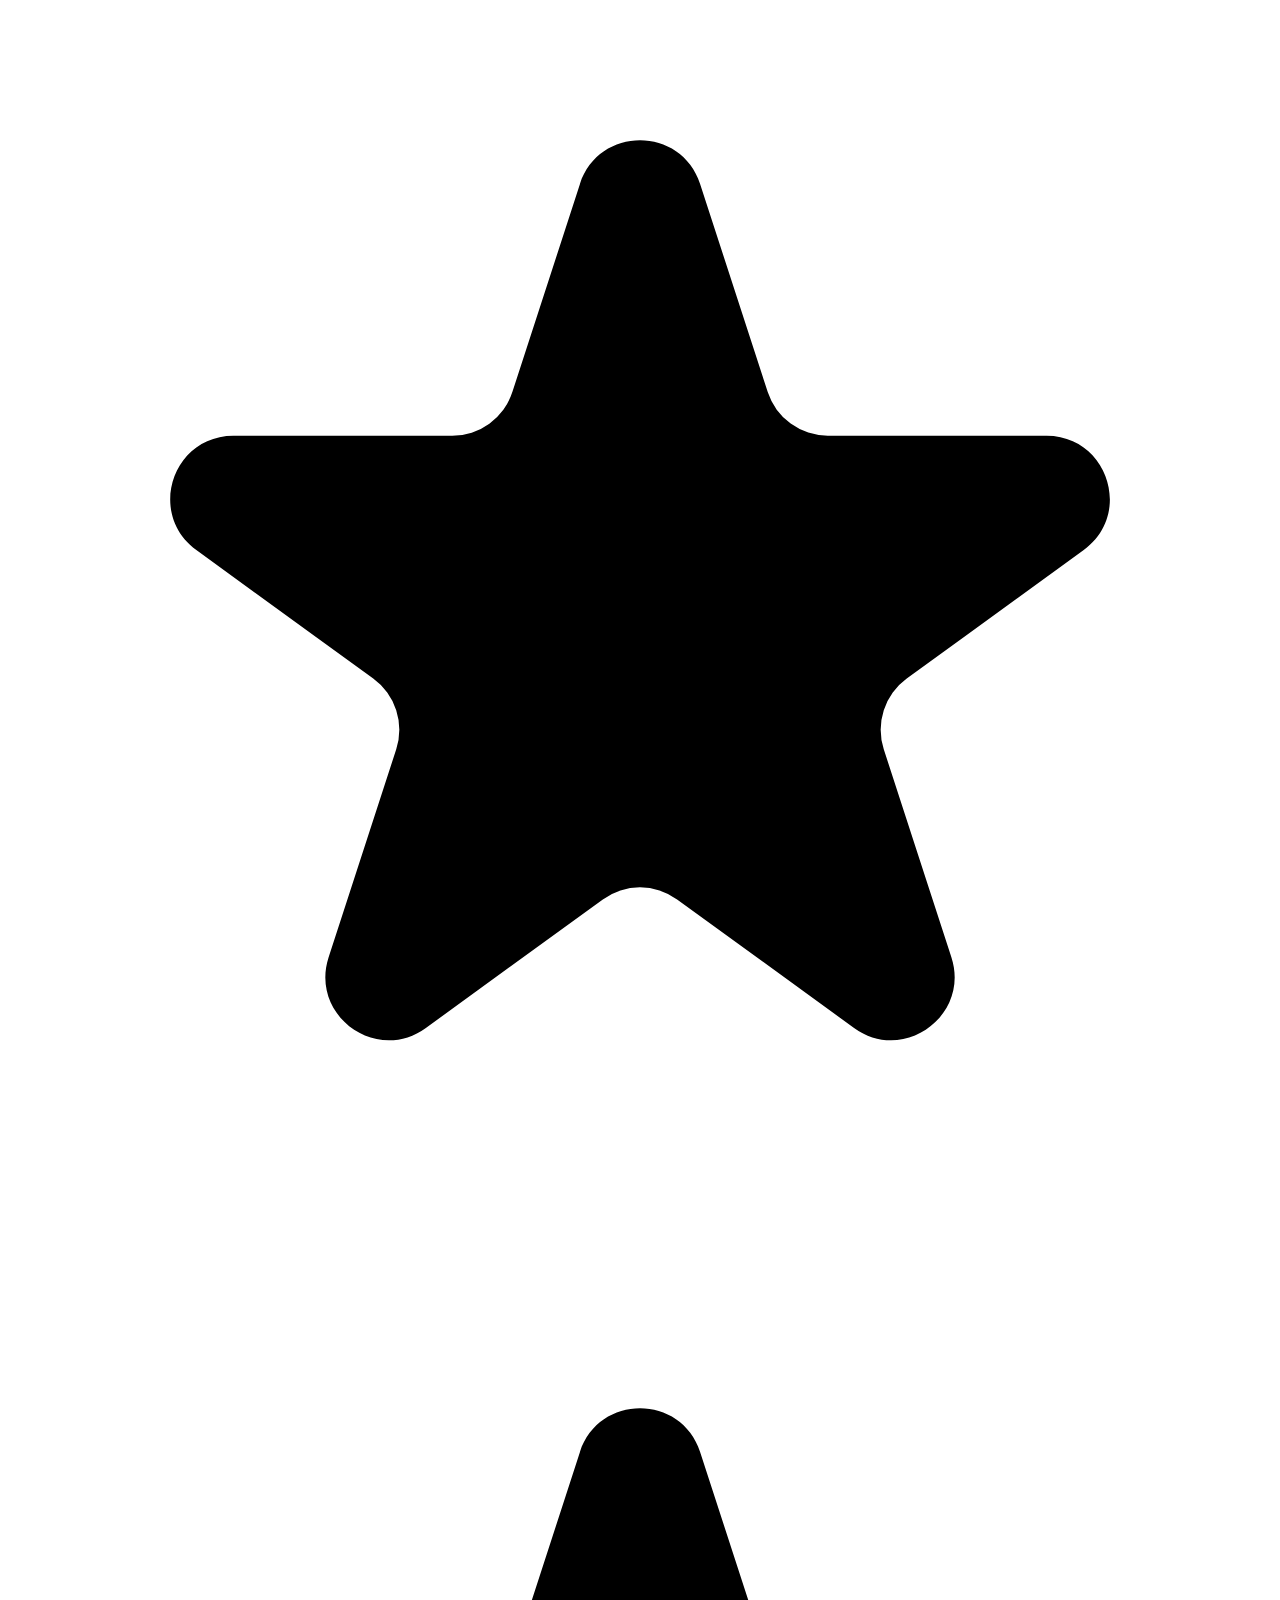
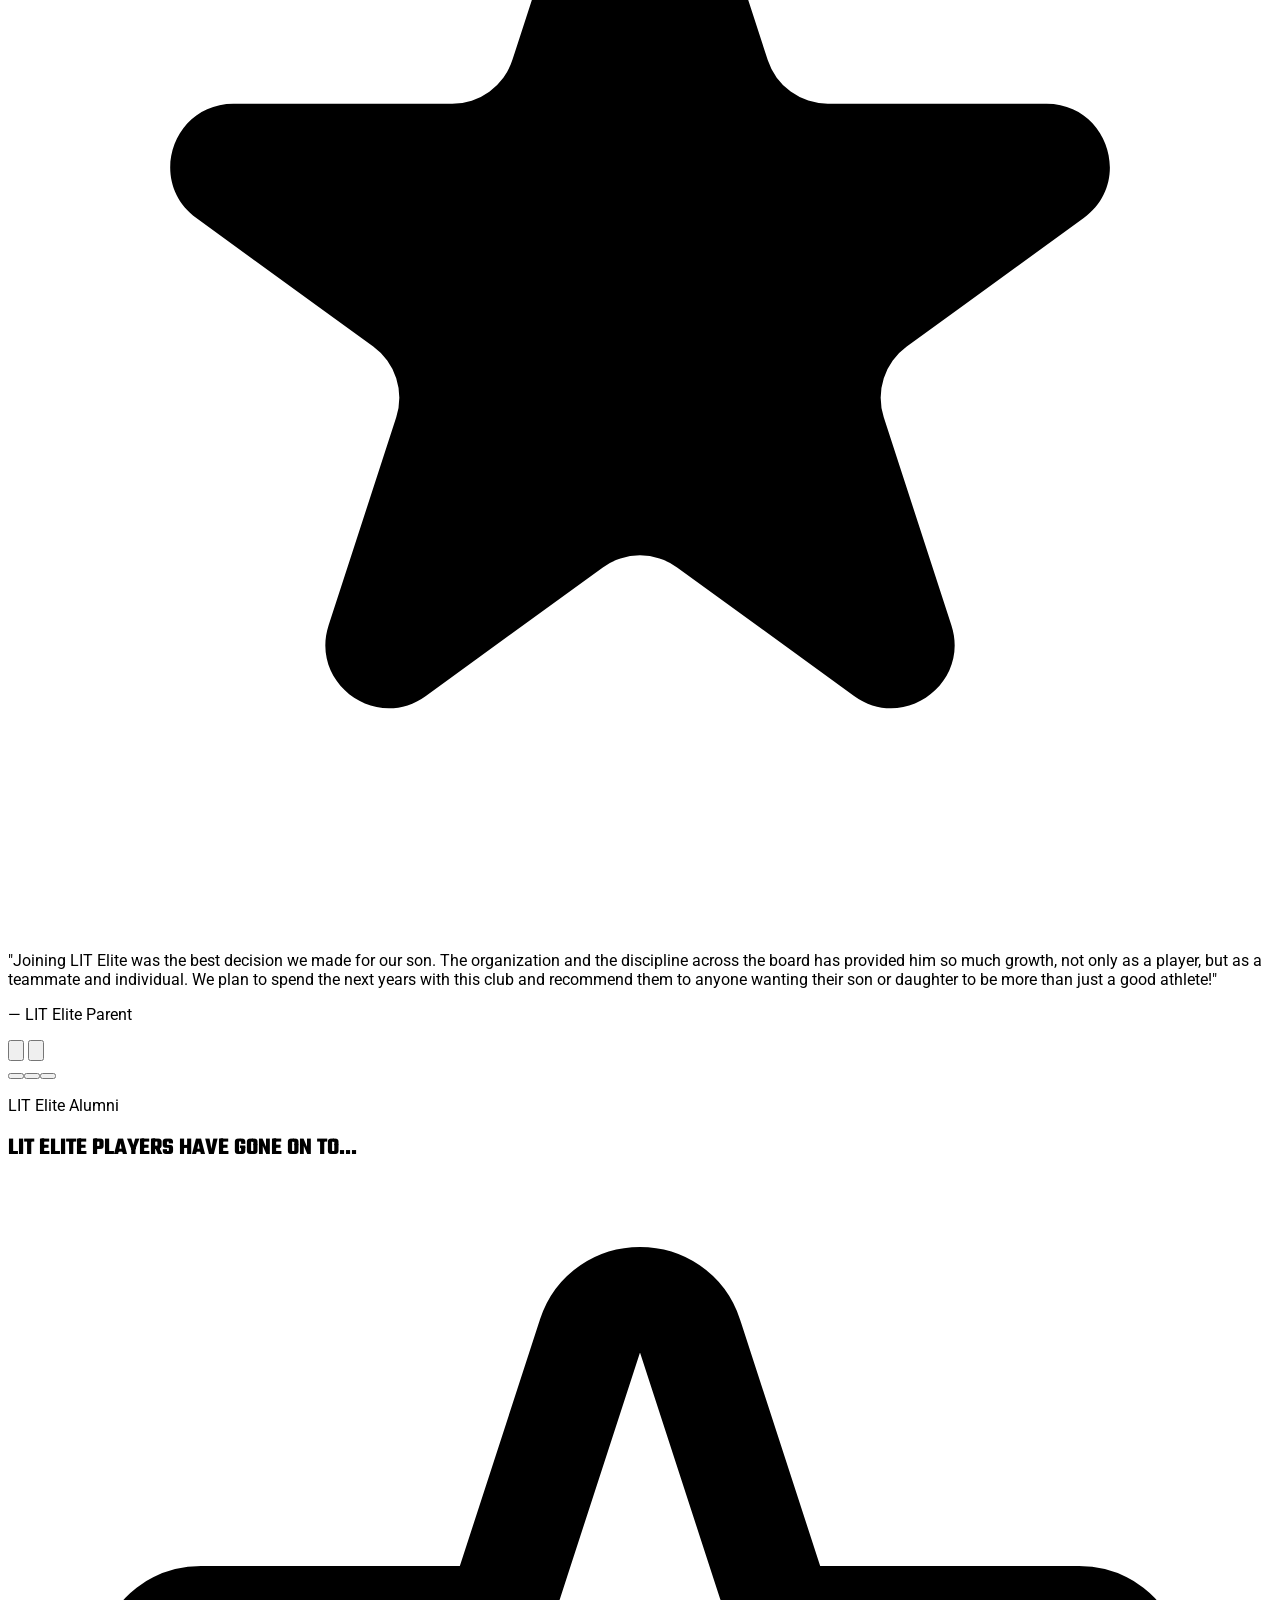
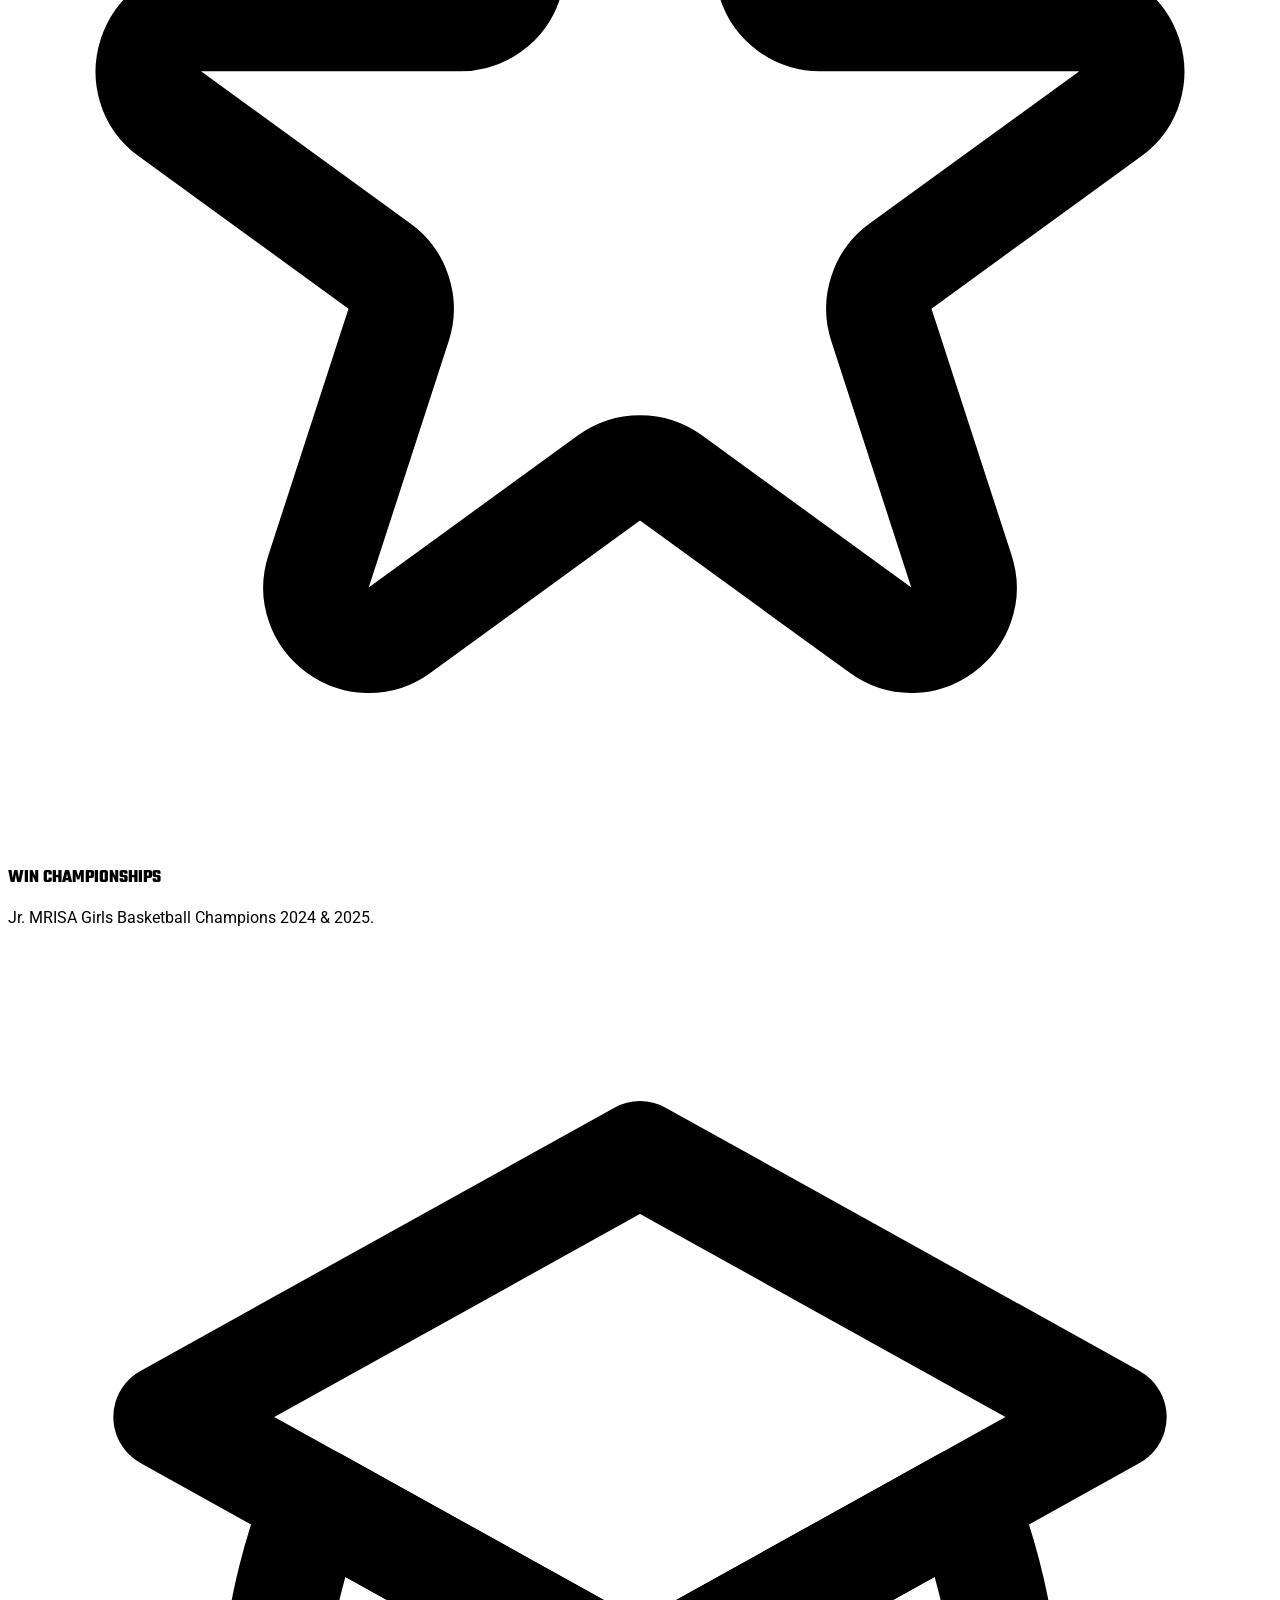
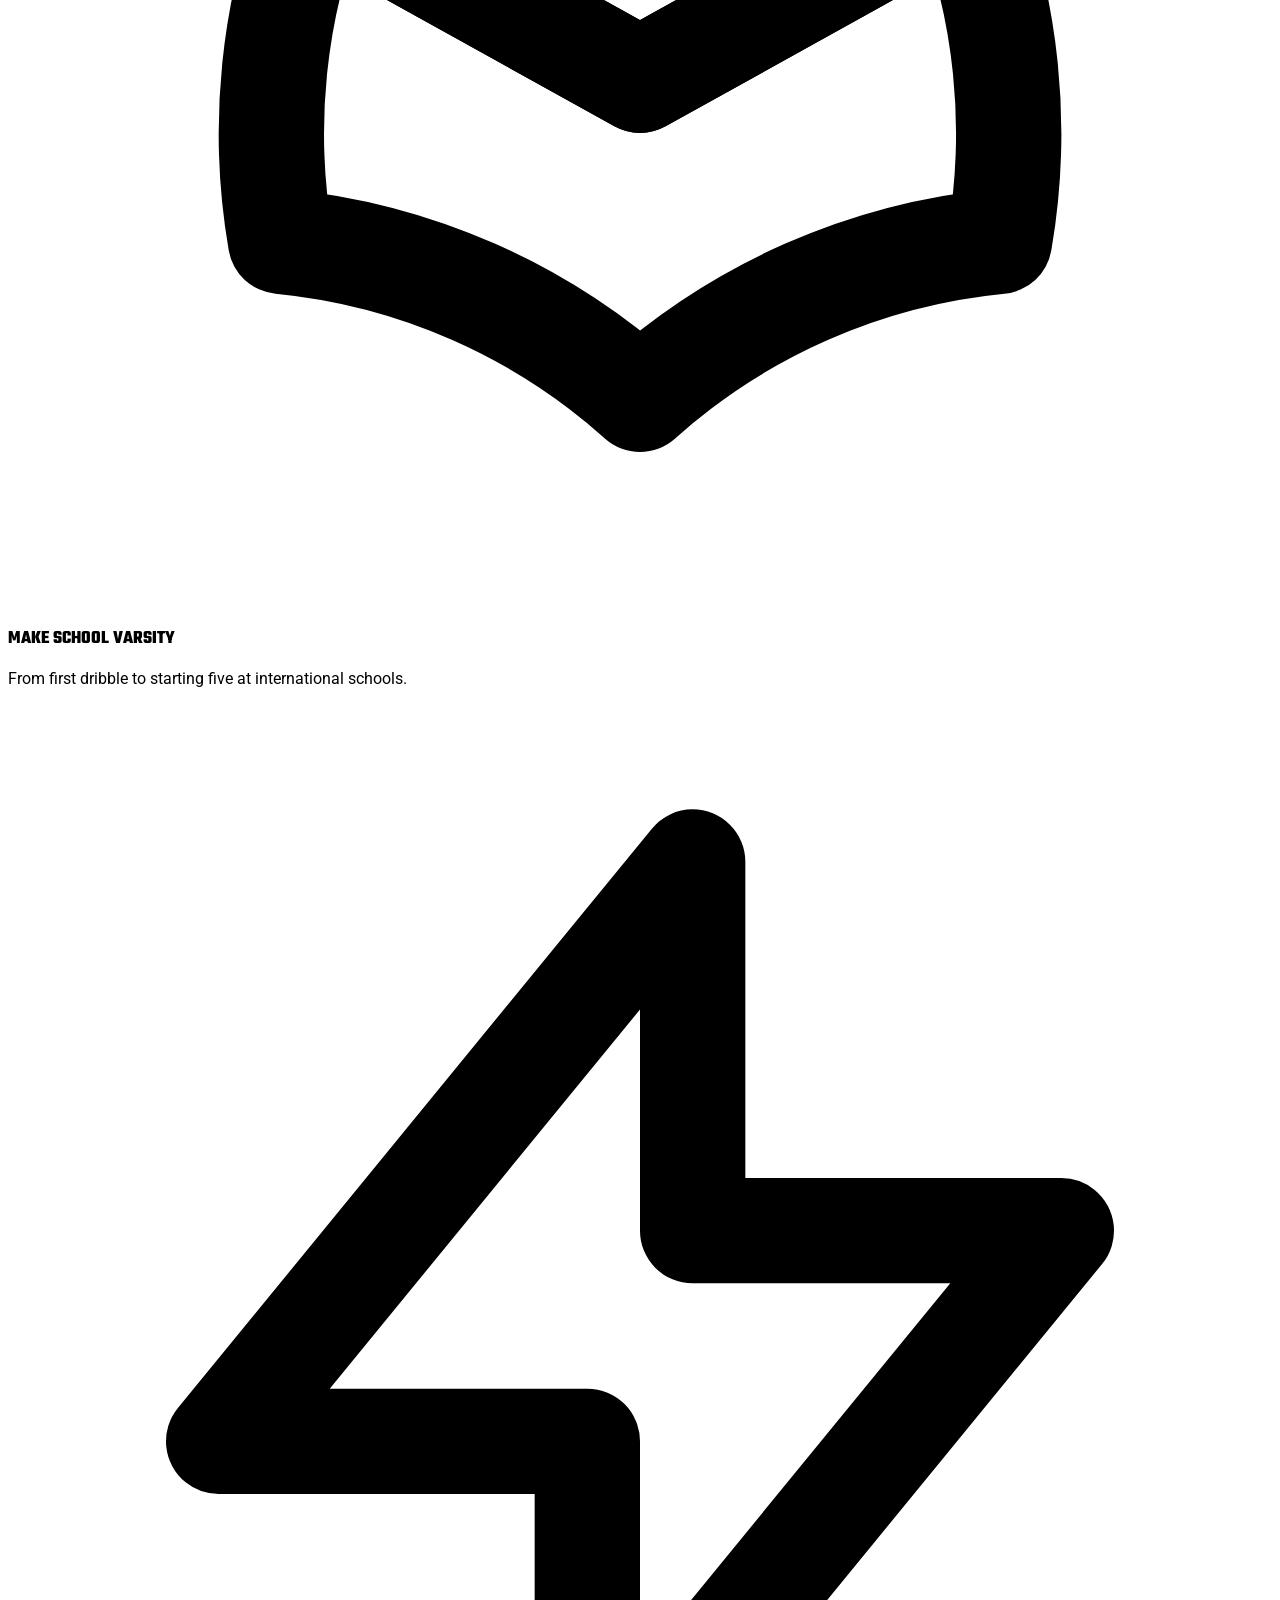
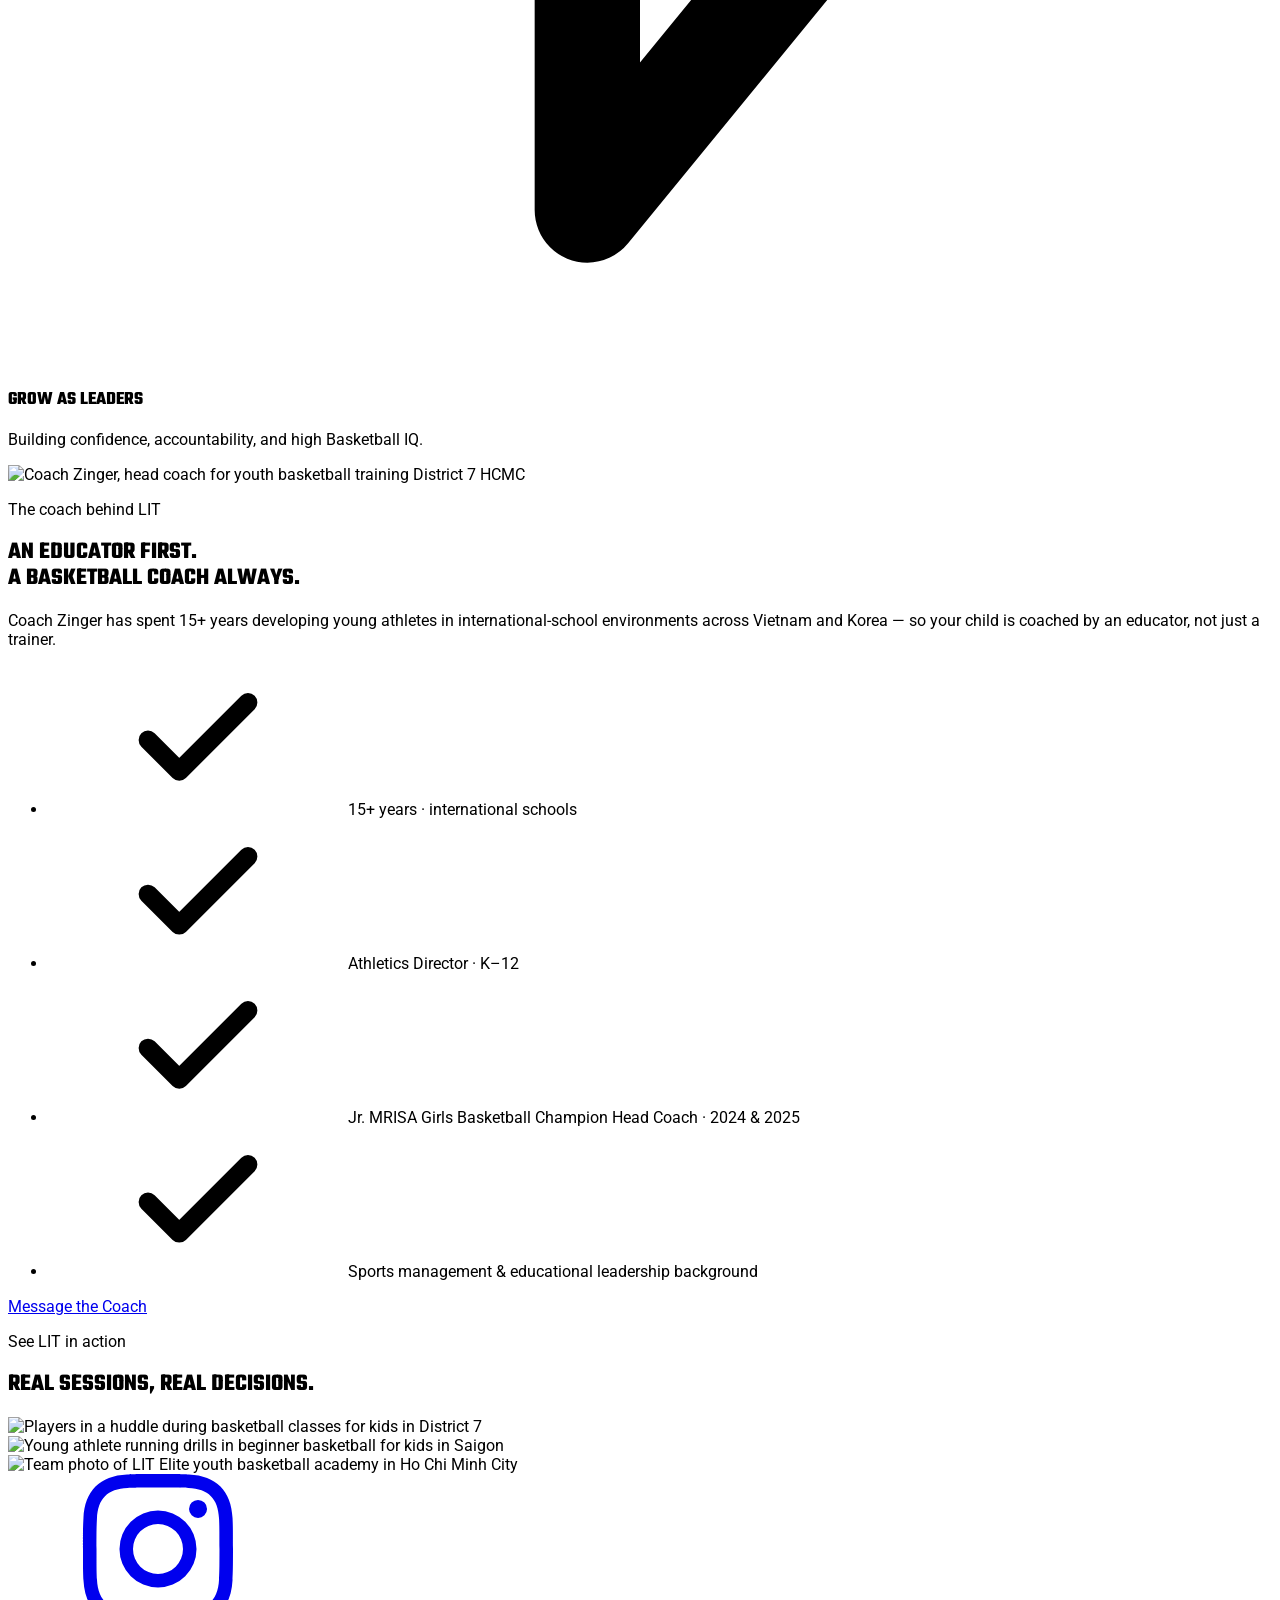
==== commit f5c38a3d: "Update index.html" ====
--- a/lit-website/index.html
+++ b/lit-website/index.html
@@ -495,7 +495,7 @@
           <div>
             <p class="text-xs sm:text-sm font-bold uppercase tracking-widest text-lit-dark-accent mb-4">The coach behind LIT</p>
             <h2 class="text-3xl sm:text-4xl md:text-5xl text-lit-dark-text mb-6 tracking-tight leading-none uppercase">An educator first.<br>A basketball coach always.</h2>
-            <p class="text-lit-dark-sec text-base sm:text-lg leading-relaxed mb-8 max-w-3xl">Coach Zinger has spent 15+ years developing young athletes in international-school environments across Vietnam and Korea — so your child is coached by a teacher, not just a trainer.</p>
+            <p class="text-lit-dark-sec text-base sm:text-lg leading-relaxed mb-8 max-w-3xl">Coach Zinger has spent 15+ years developing young athletes in international-school environments across Vietnam and Korea — so your child is coached by an educator, not just a trainer.</p>
             <ul class="space-y-4 mb-8">
               <li class="flex items-start gap-4 text-lit-dark-text"><svg class="w-5 h-5 text-lit-dark-accent mt-1 flex-shrink-0"><use href="#i-check"/></svg><span class="text-sm sm:text-base">15+ years · international schools</span></li>
               <li class="flex items-start gap-4 text-lit-dark-text"><svg class="w-5 h-5 text-lit-dark-accent mt-1 flex-shrink-0"><use href="#i-check"/></svg><span class="text-sm sm:text-base">Athletics Director · K–12</span></li>
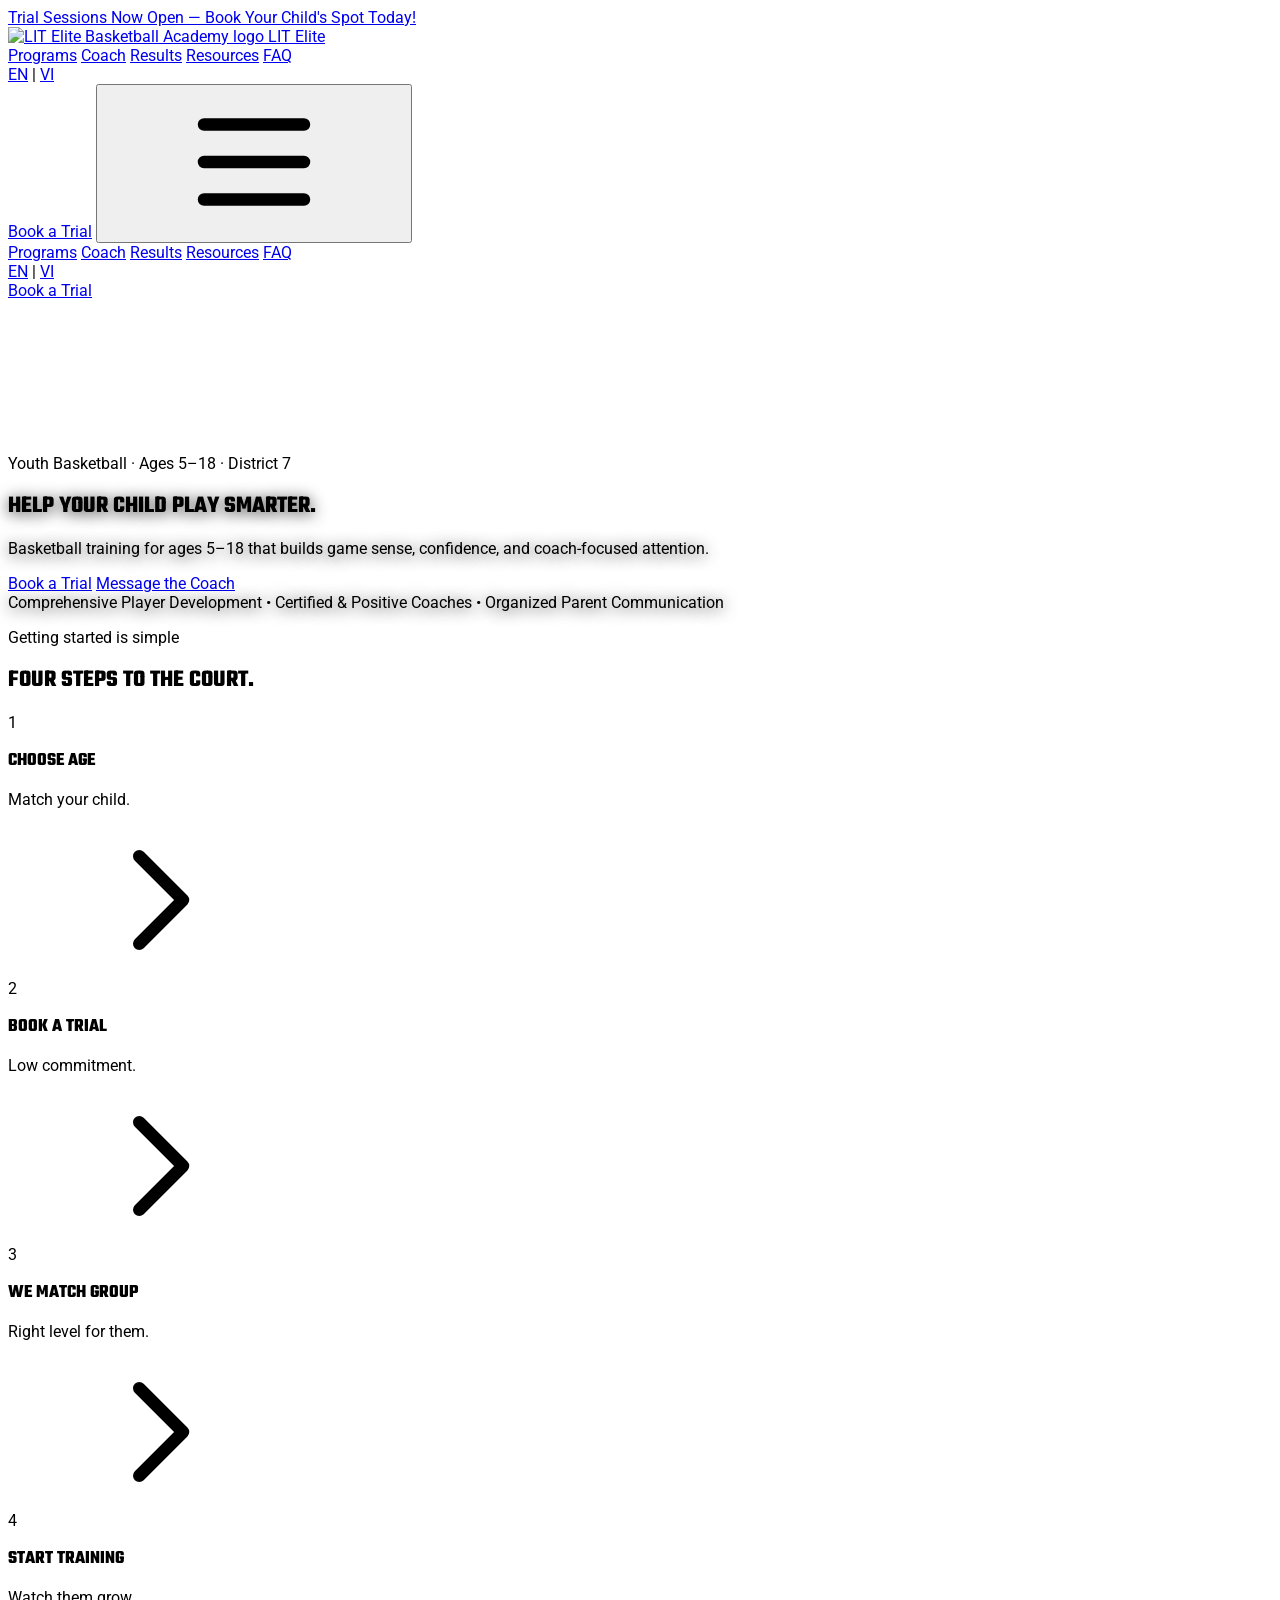
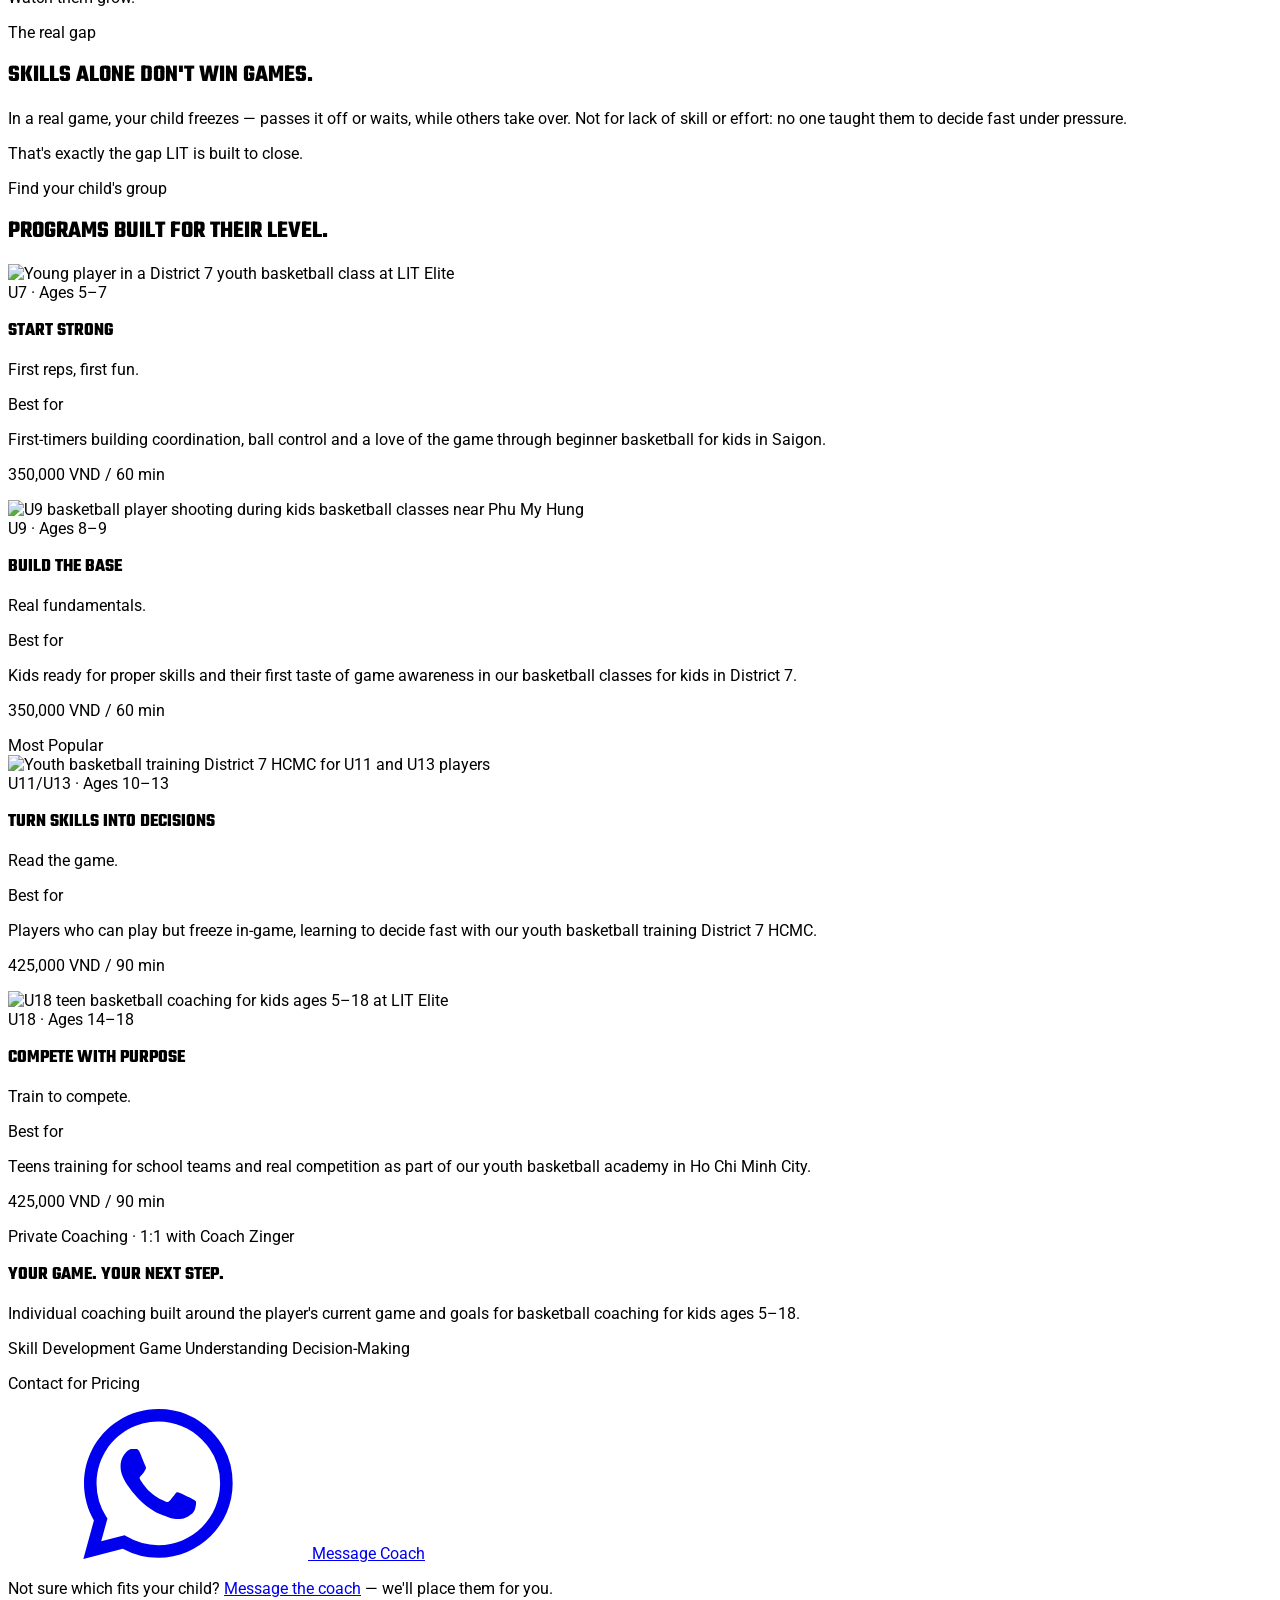
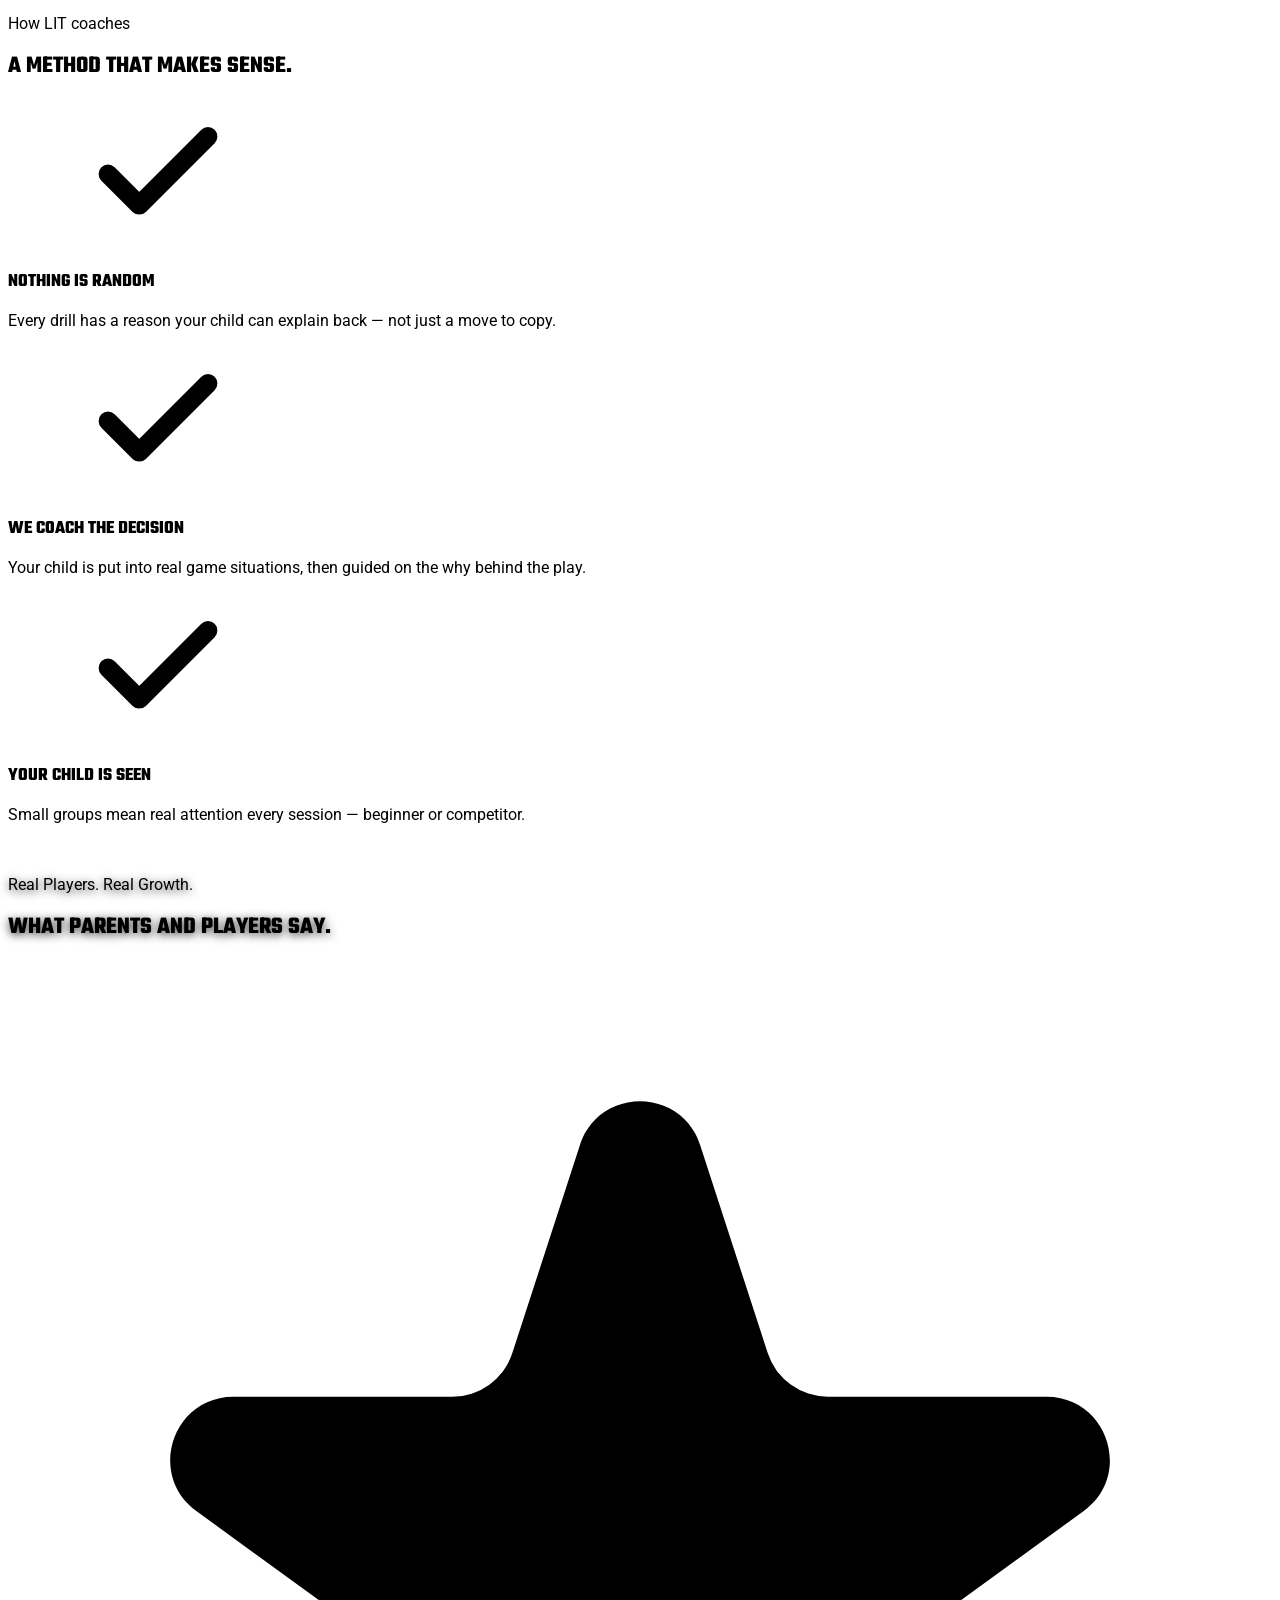
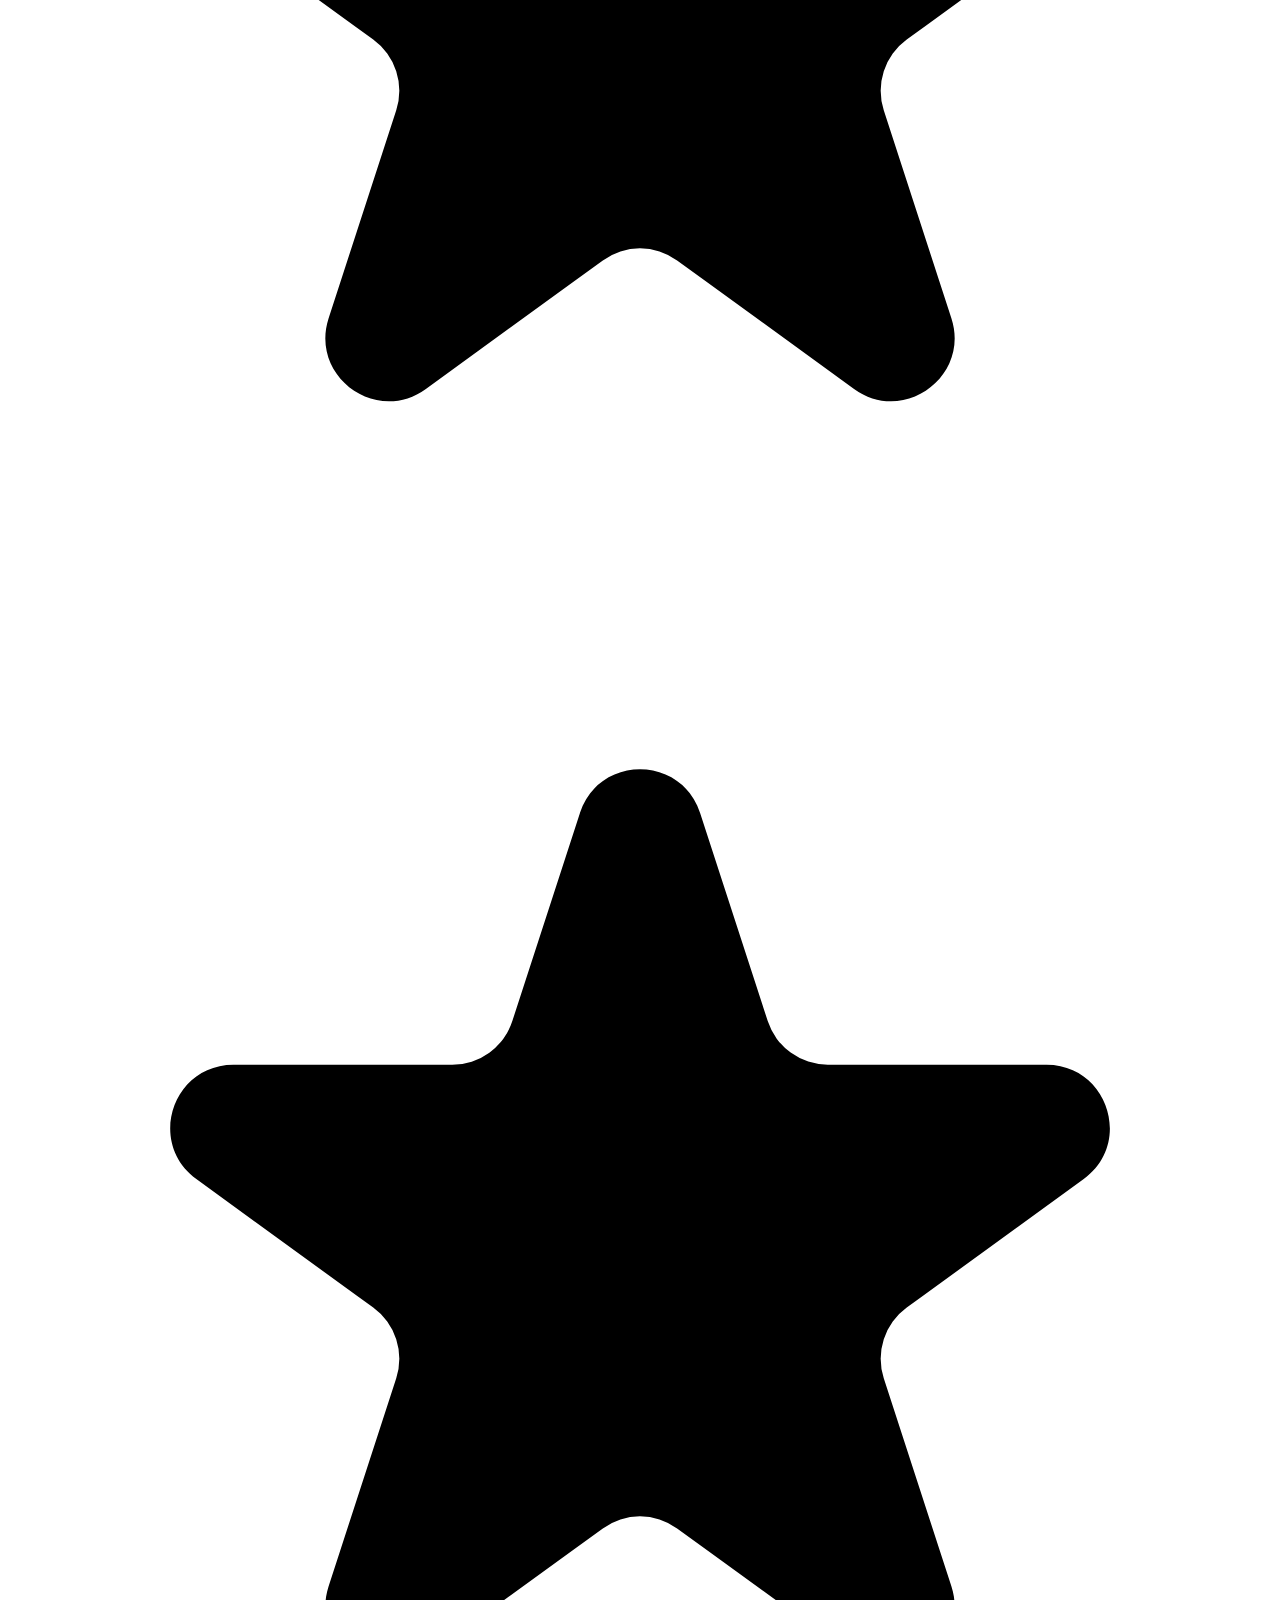
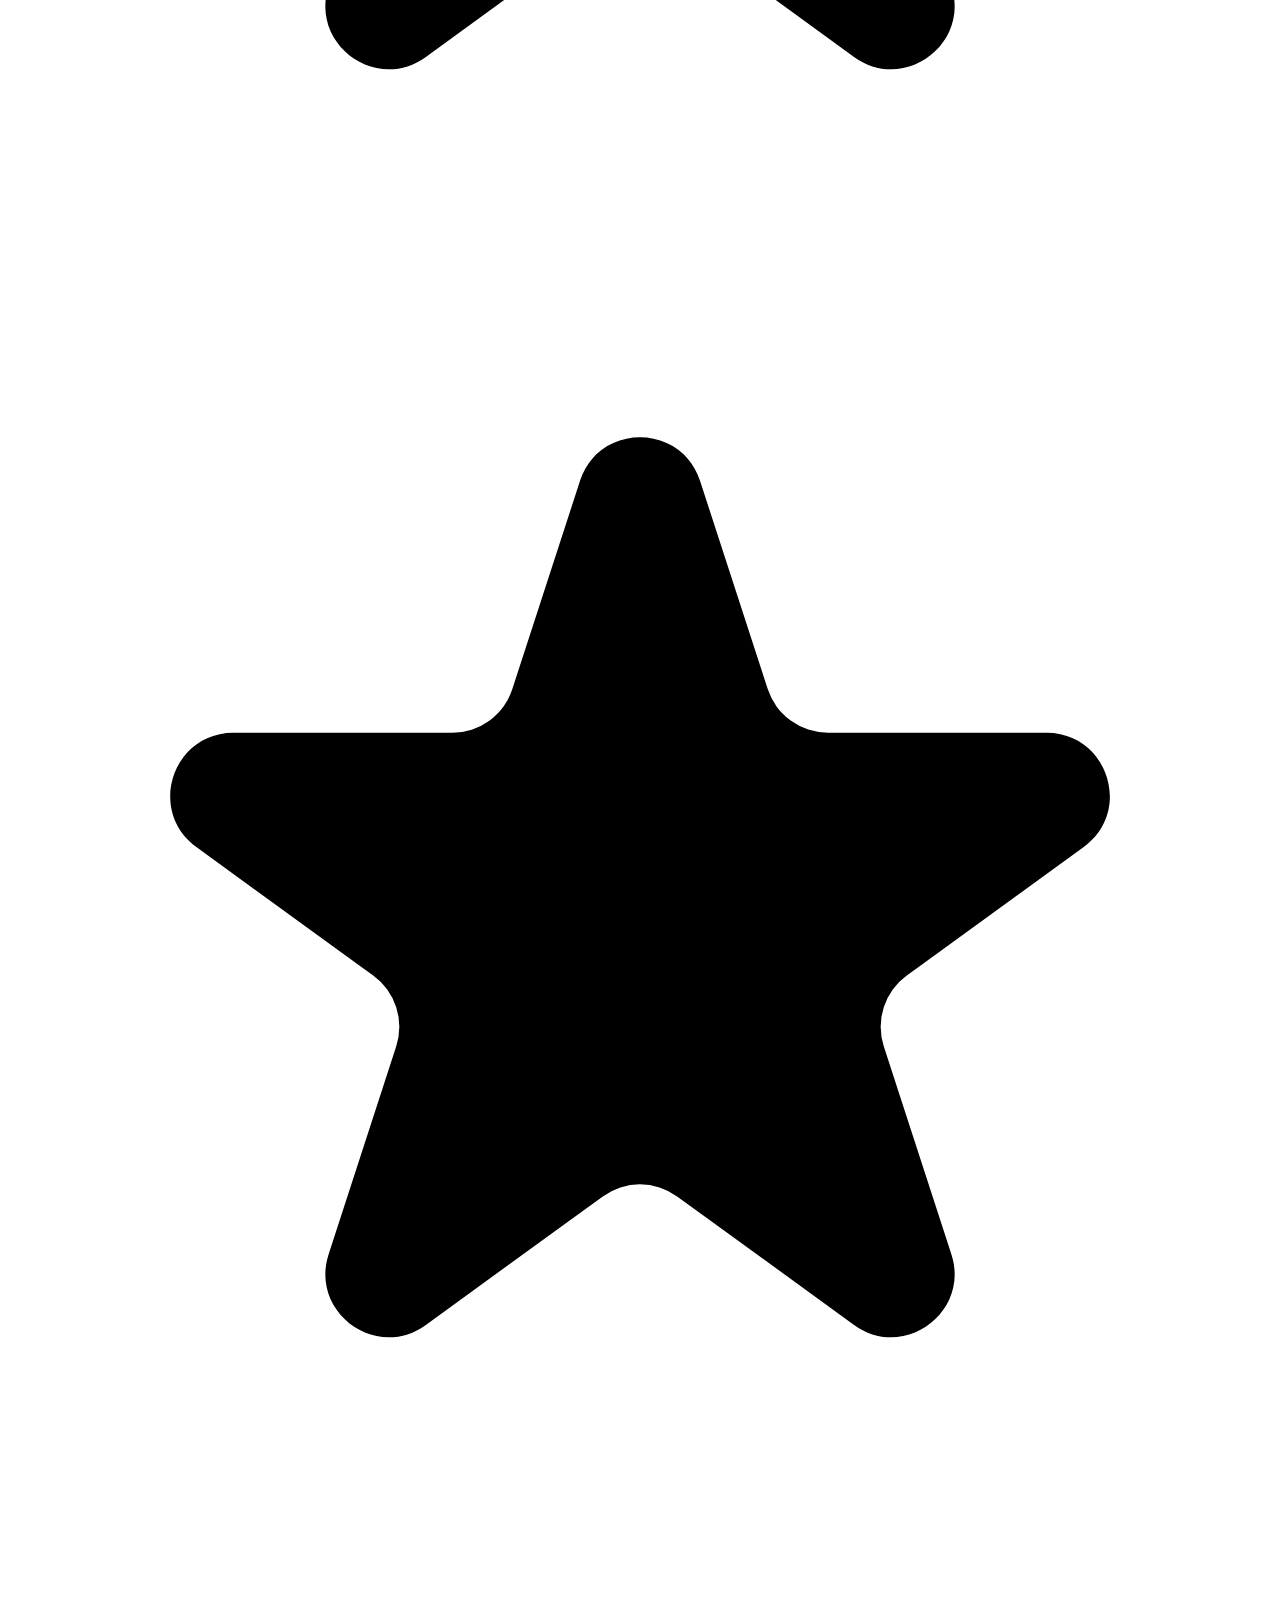
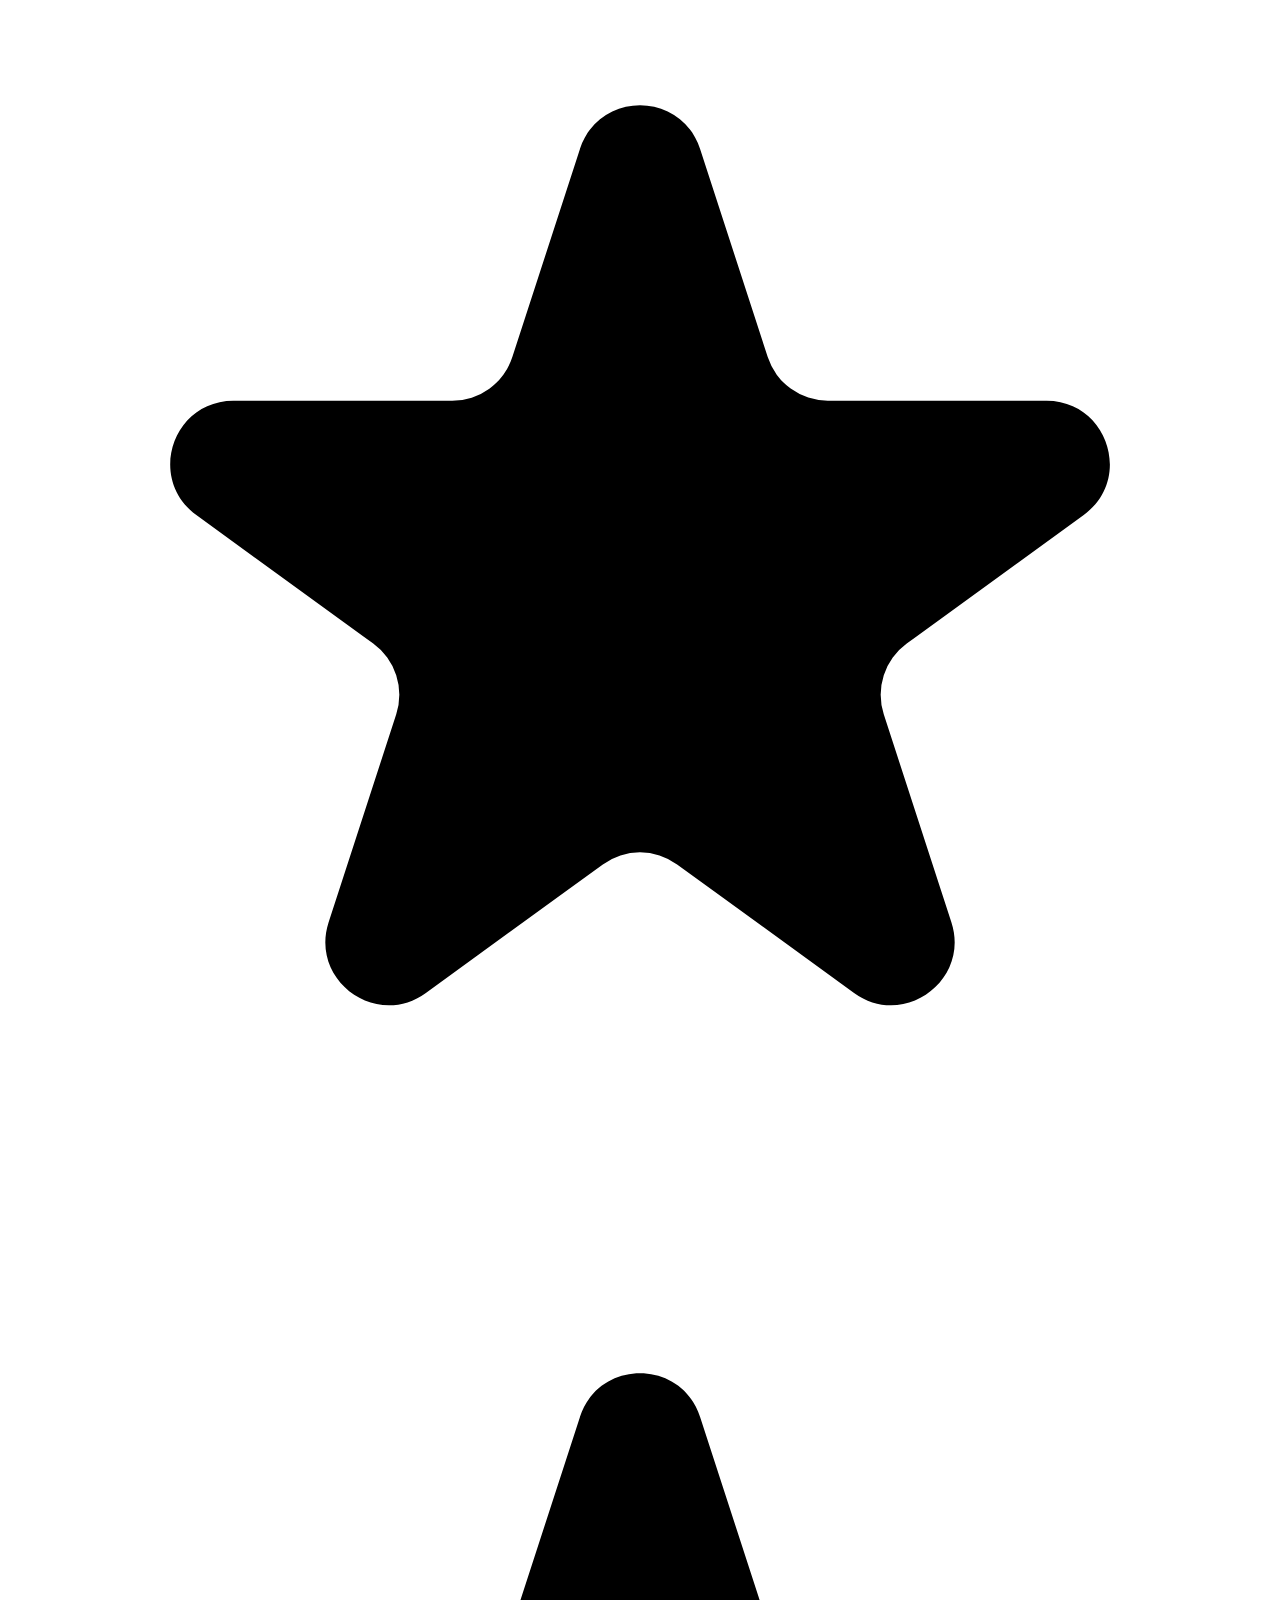
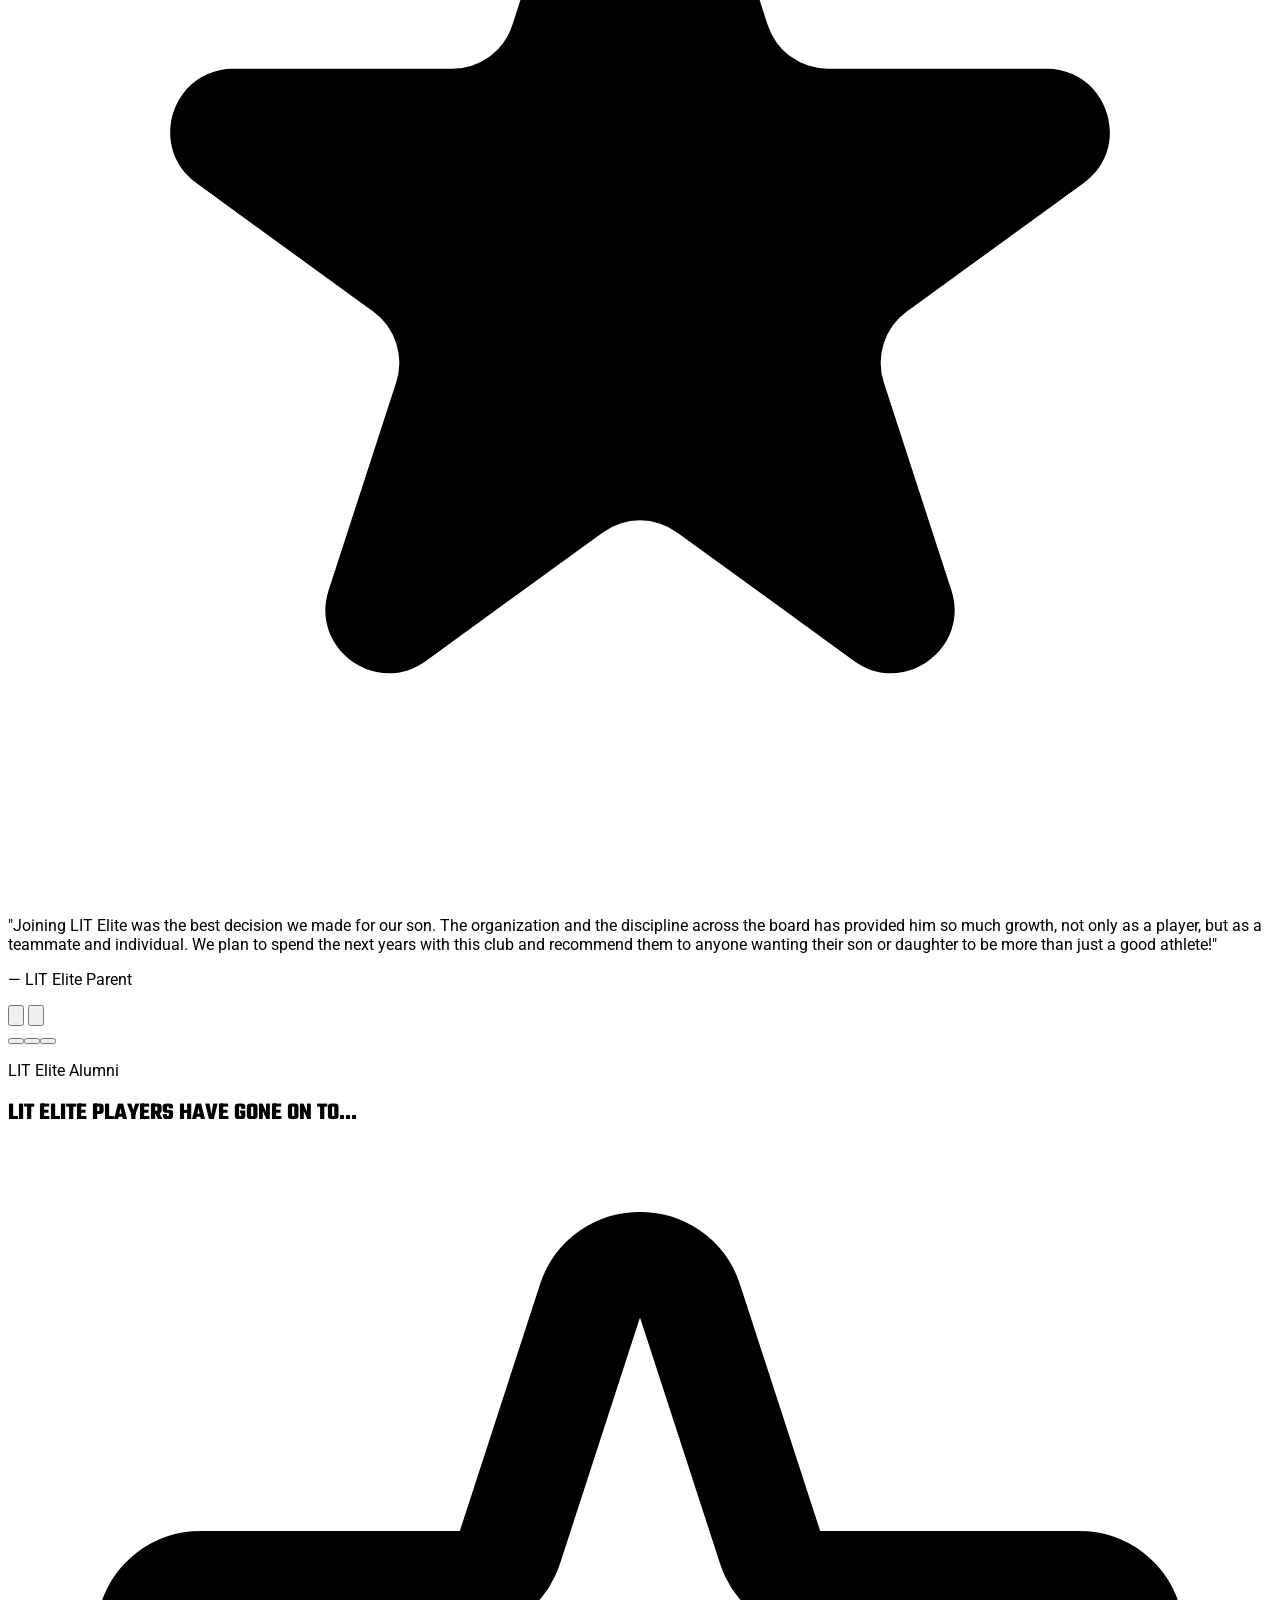
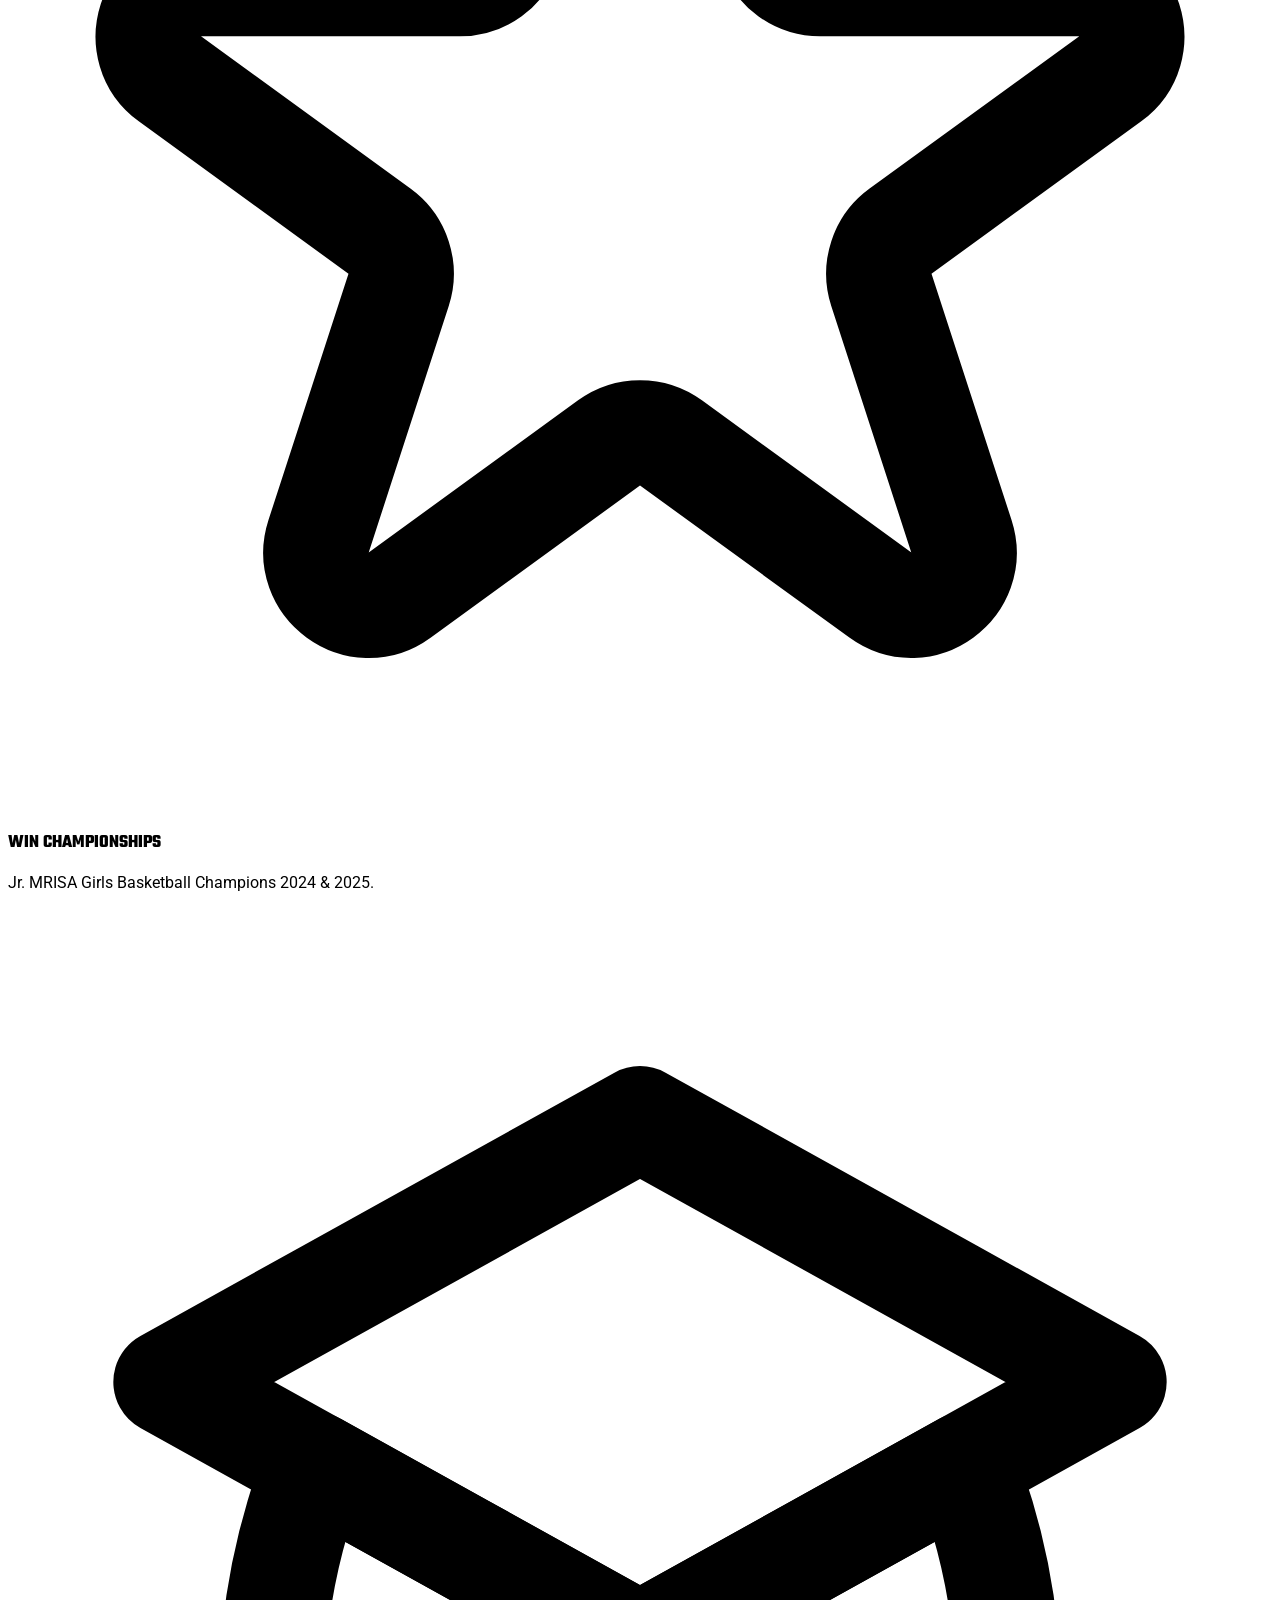
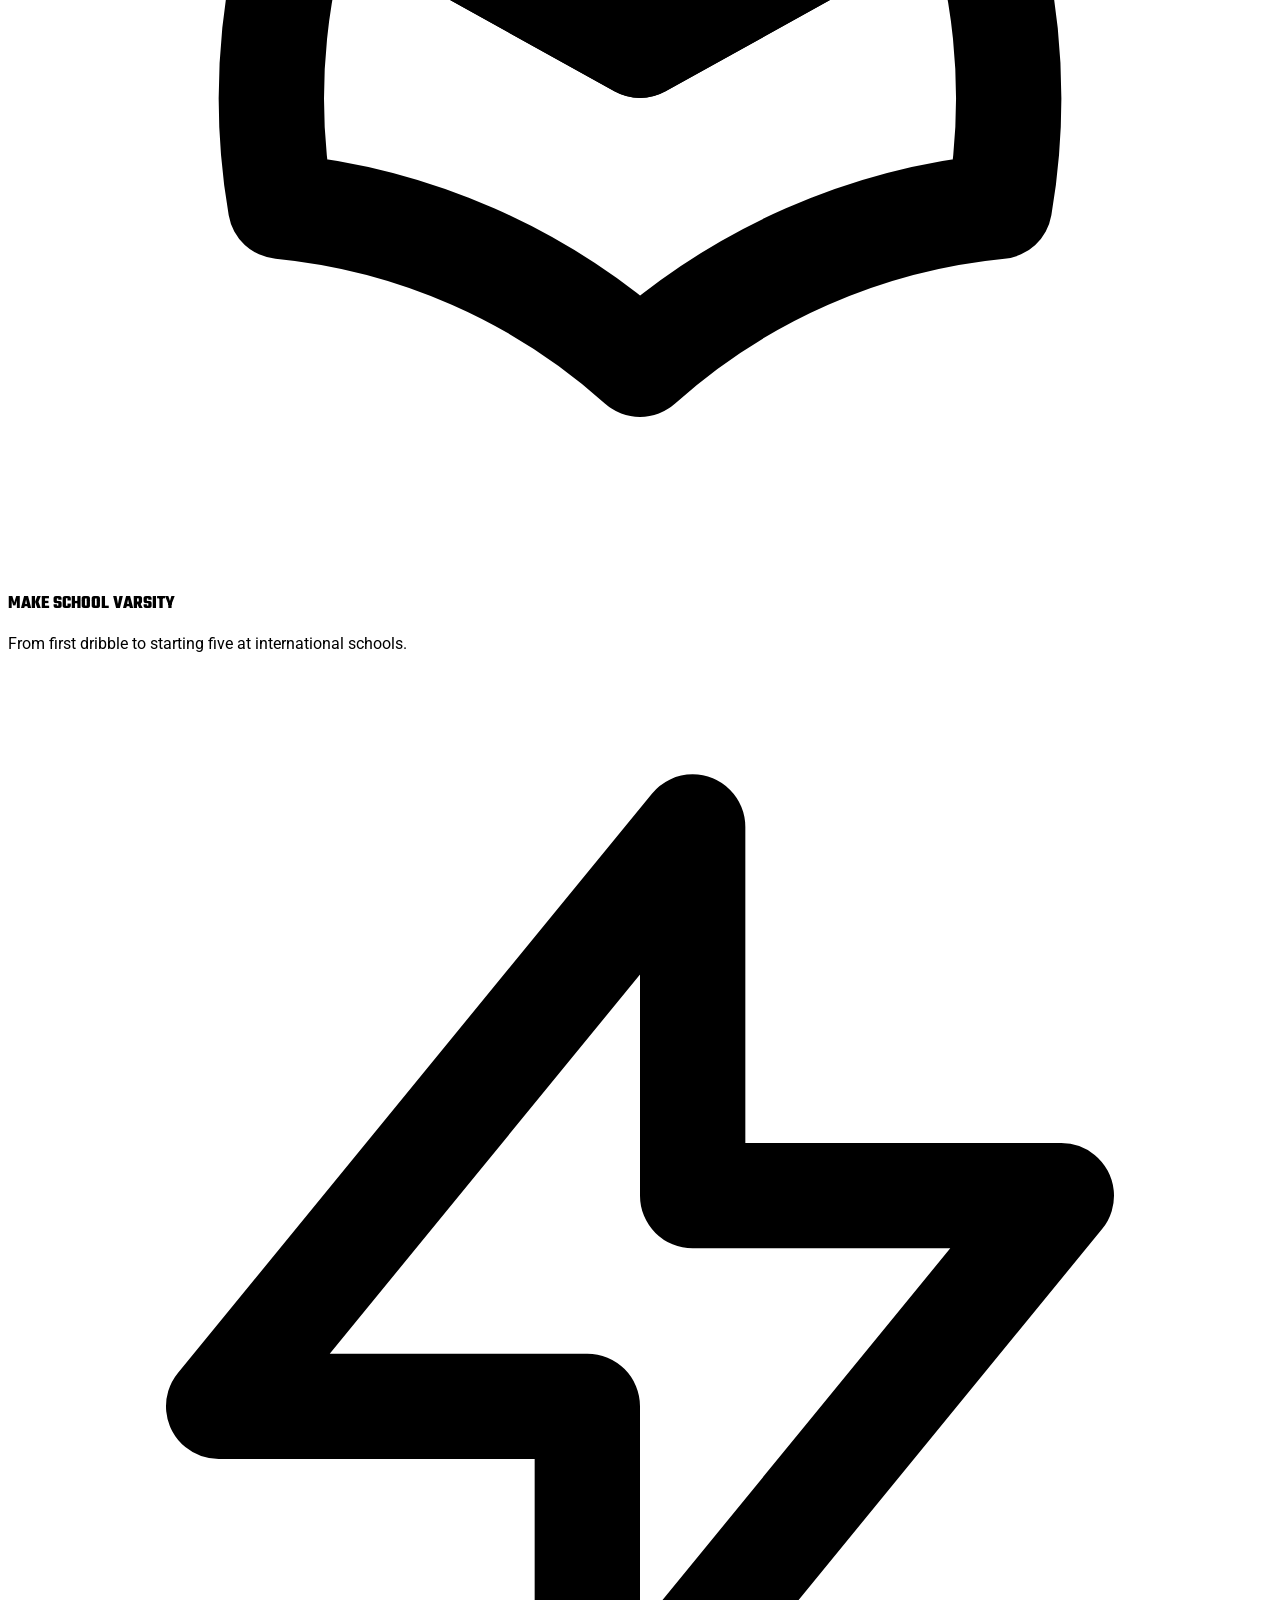
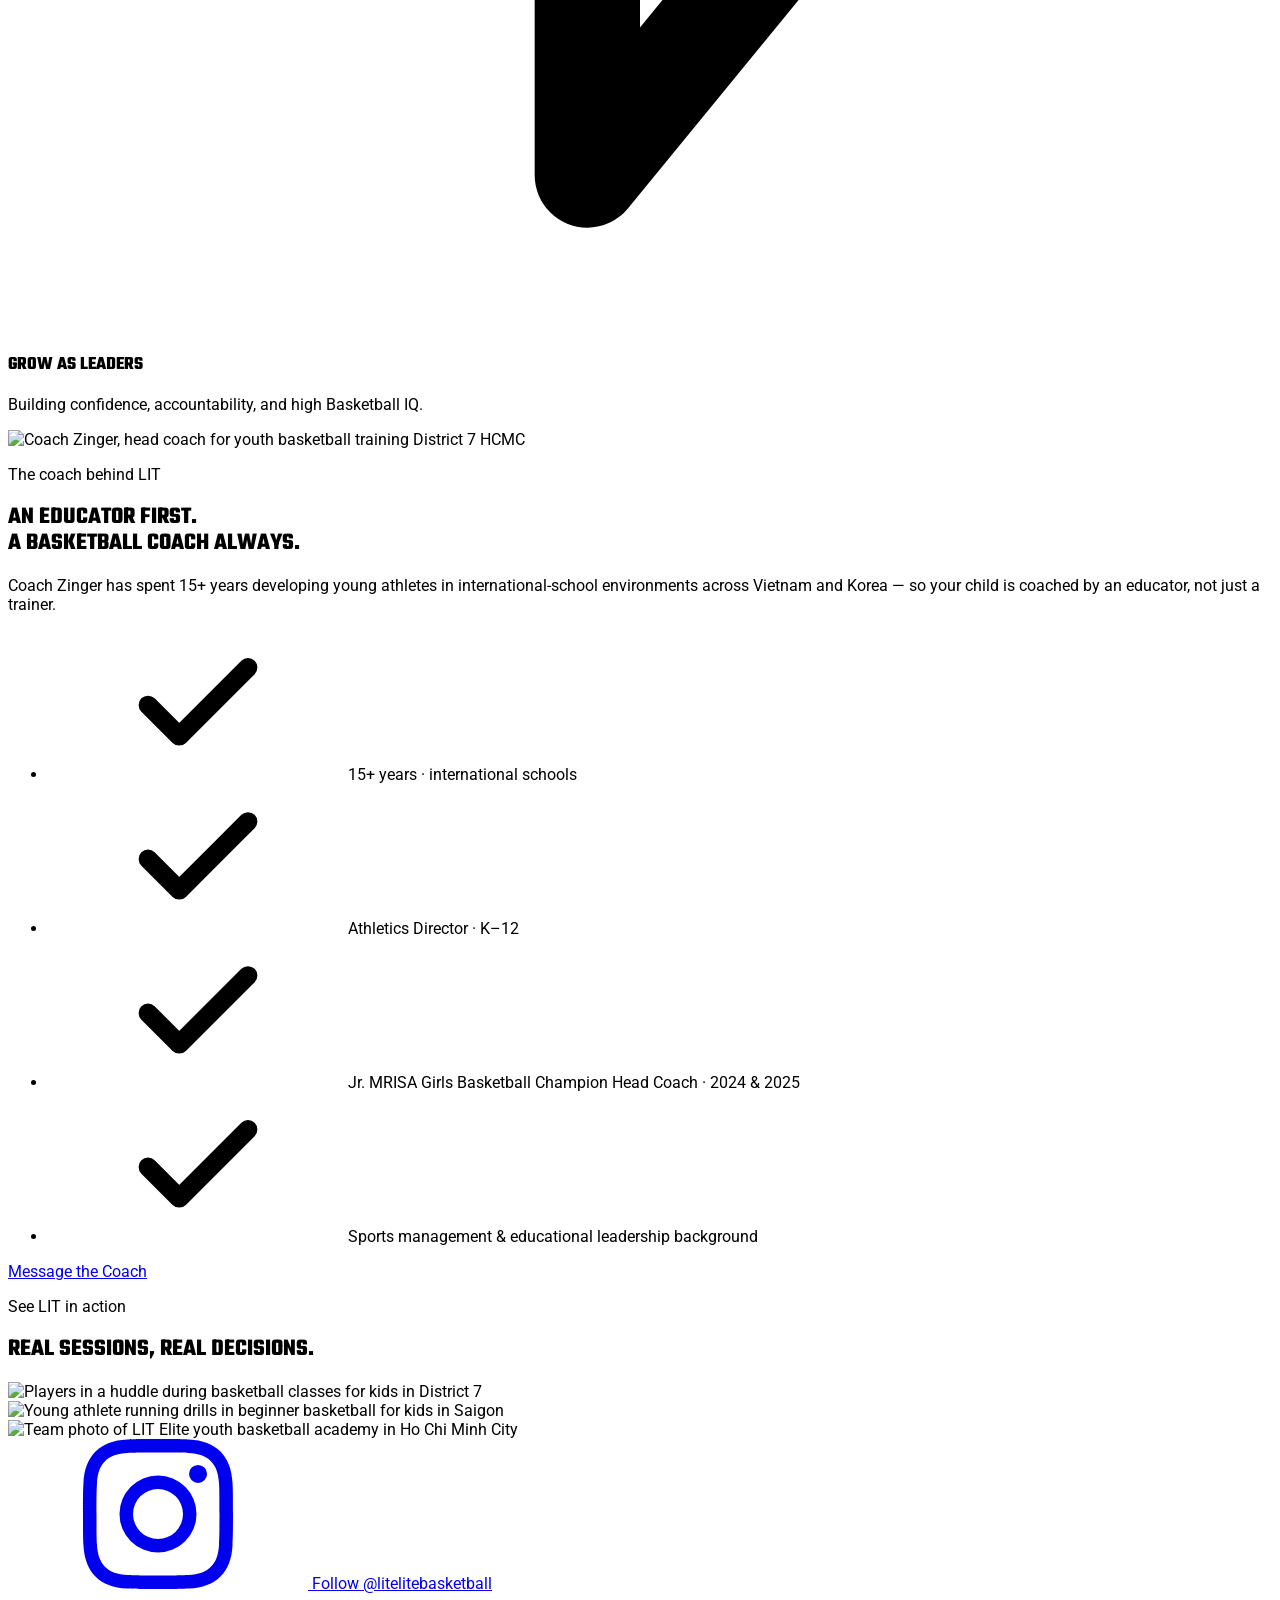
==== commit 999df125: "Update index.html" ====
--- a/lit-website/index.html
+++ b/lit-website/index.html
@@ -304,8 +304,7 @@
         <p class="text-xs sm:text-sm font-bold uppercase tracking-widest text-white/80 mb-4">The real gap</p>
         <h2 class="text-3xl sm:text-4xl md:text-5xl text-white mb-8 tracking-tight leading-tight w-full max-w-5xl uppercase">Skills alone don't win games.</h2>
         <div class="space-y-4 text-white/90 text-sm sm:text-base md:text-lg leading-relaxed max-w-5xl">
-          <p>Your child practises dribbling, passing and shooting — but in a real game the defender moves, the space changes, and they hesitate. The talent is there; the decisions aren't yet.</p>
-          <p>Left unaddressed, that gap costs more than points. Talented kids get passed over at tryouts, lose confidence, and slowly stop enjoying the game they love.</p>
+          <p>In a real game, your child freezes — passes it off or waits, while others take over. Not for lack of skill or effort: no one taught them to decide fast under pressure.</p>
         </div>
         <p class="mt-8 text-xl sm:text-2xl md:text-3xl font-bold text-lit-dark-bg leading-tight w-full max-w-4xl">That's exactly the gap LIT is built to close.</p>
       </div>
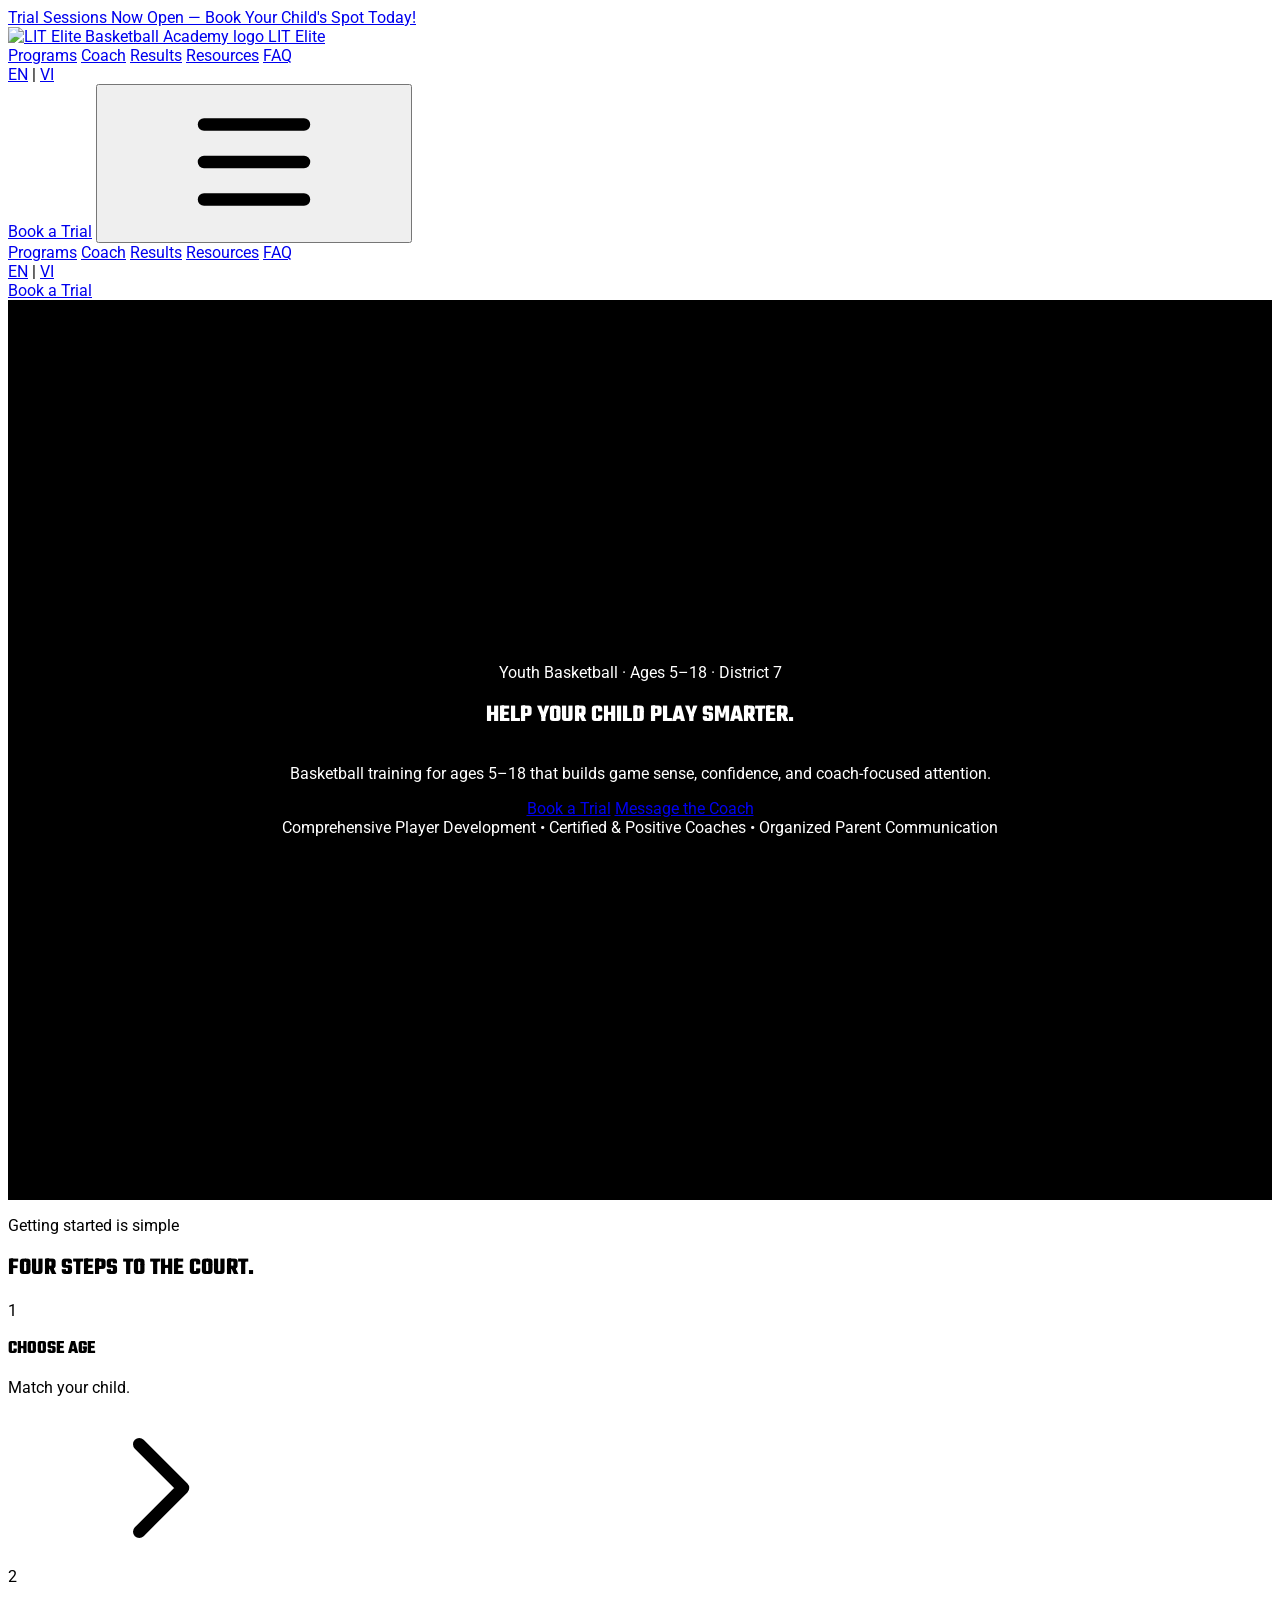
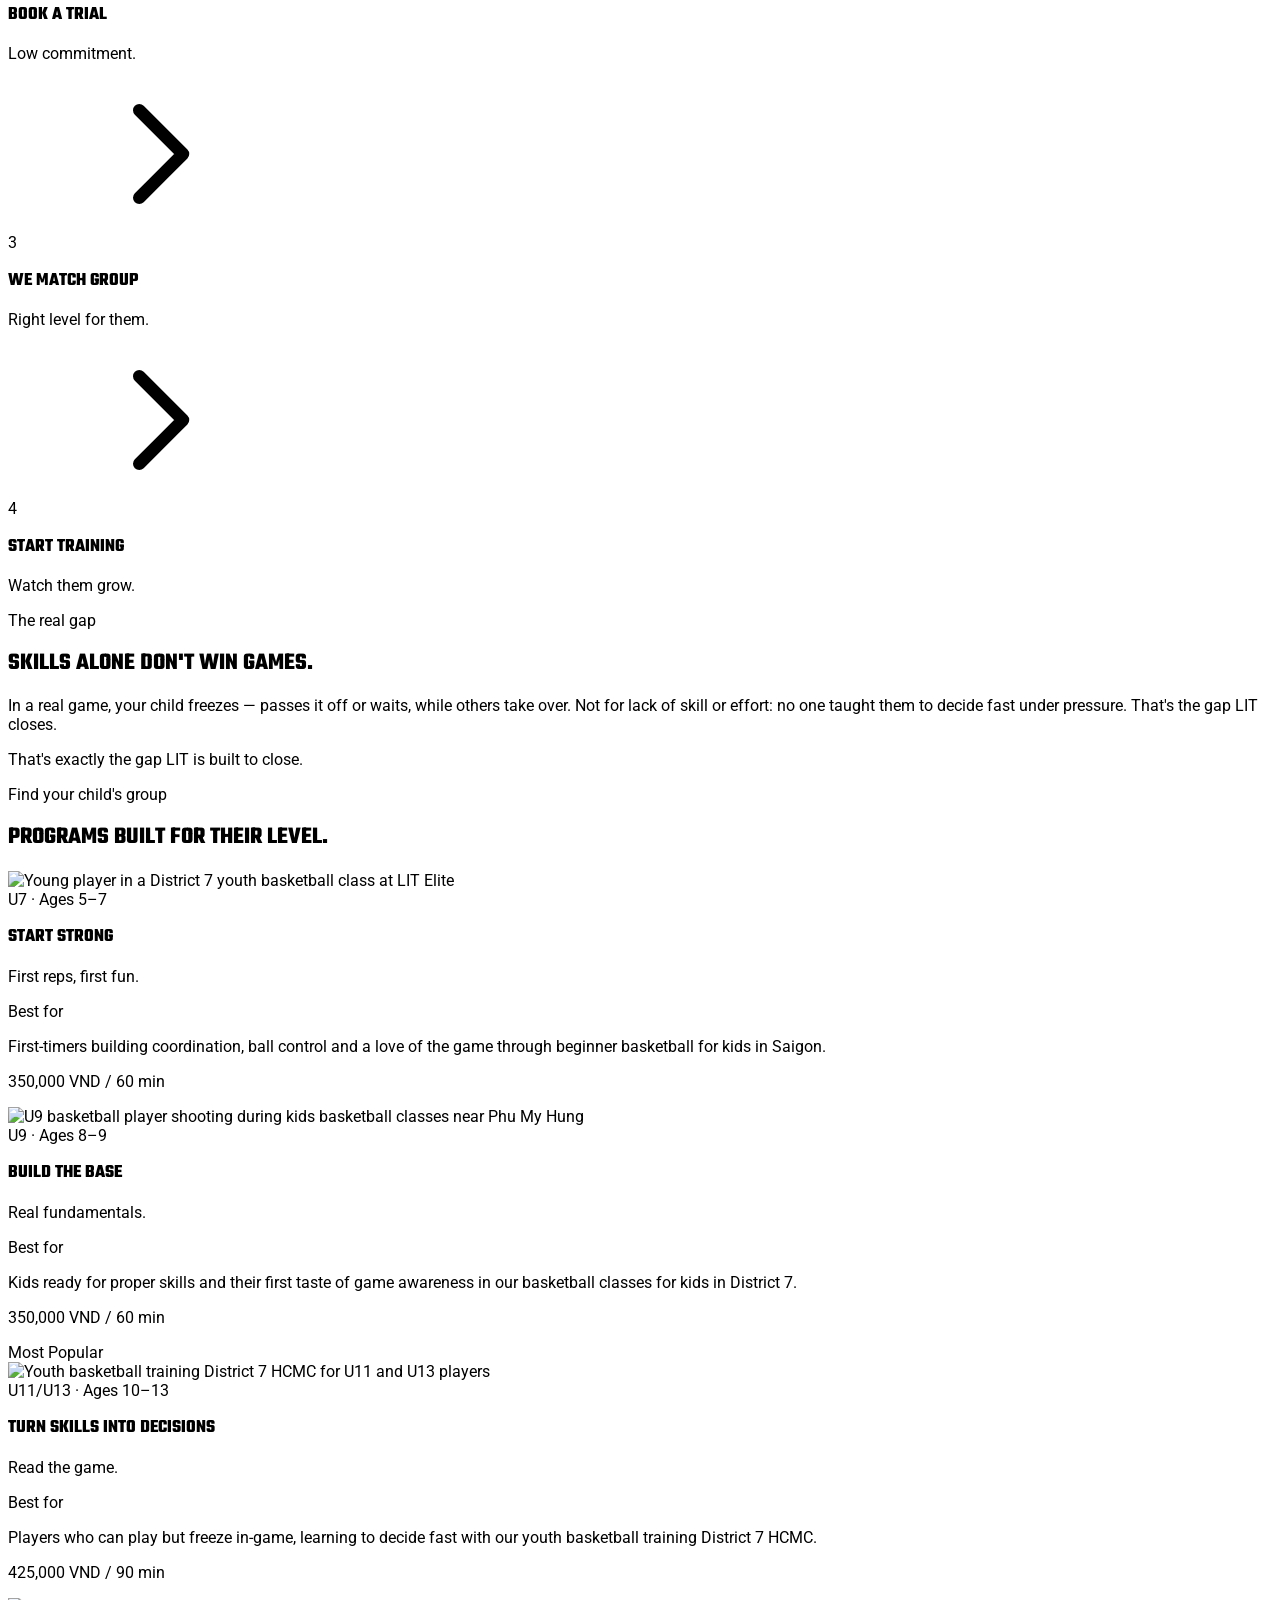
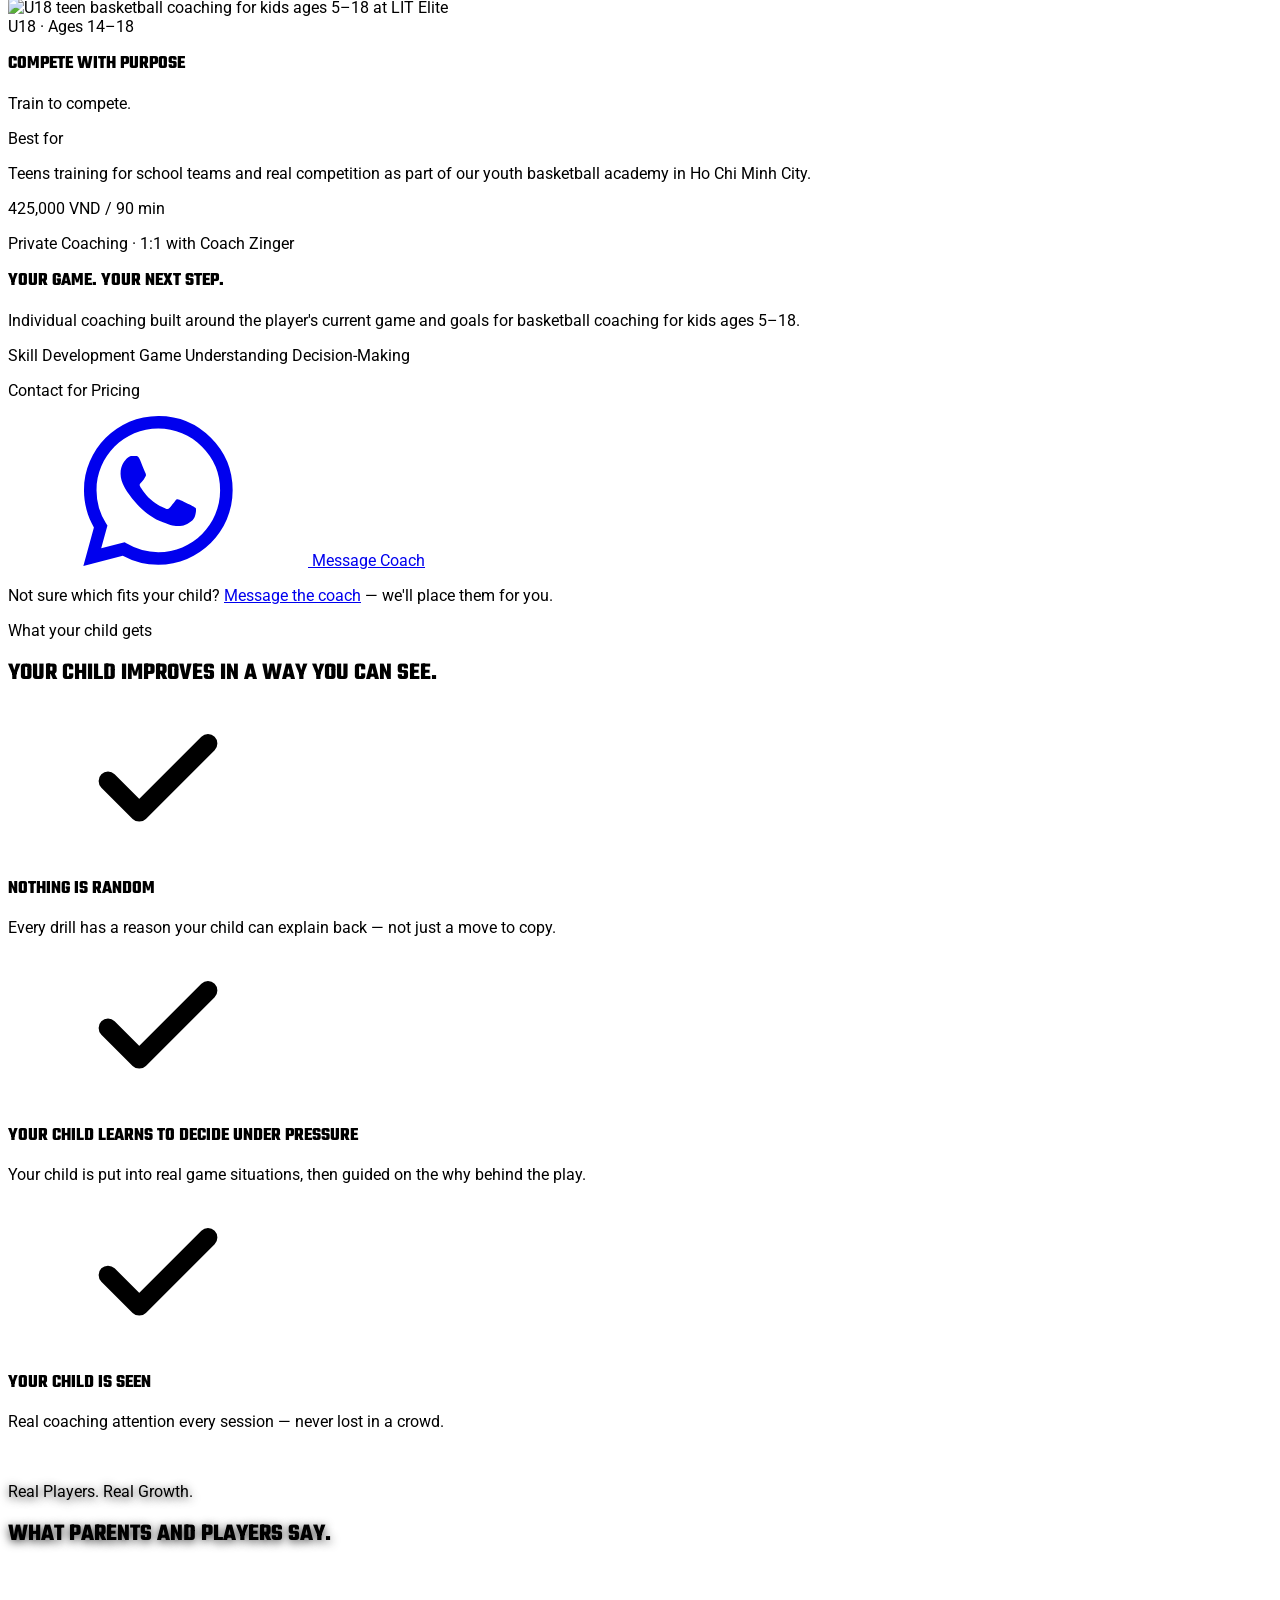
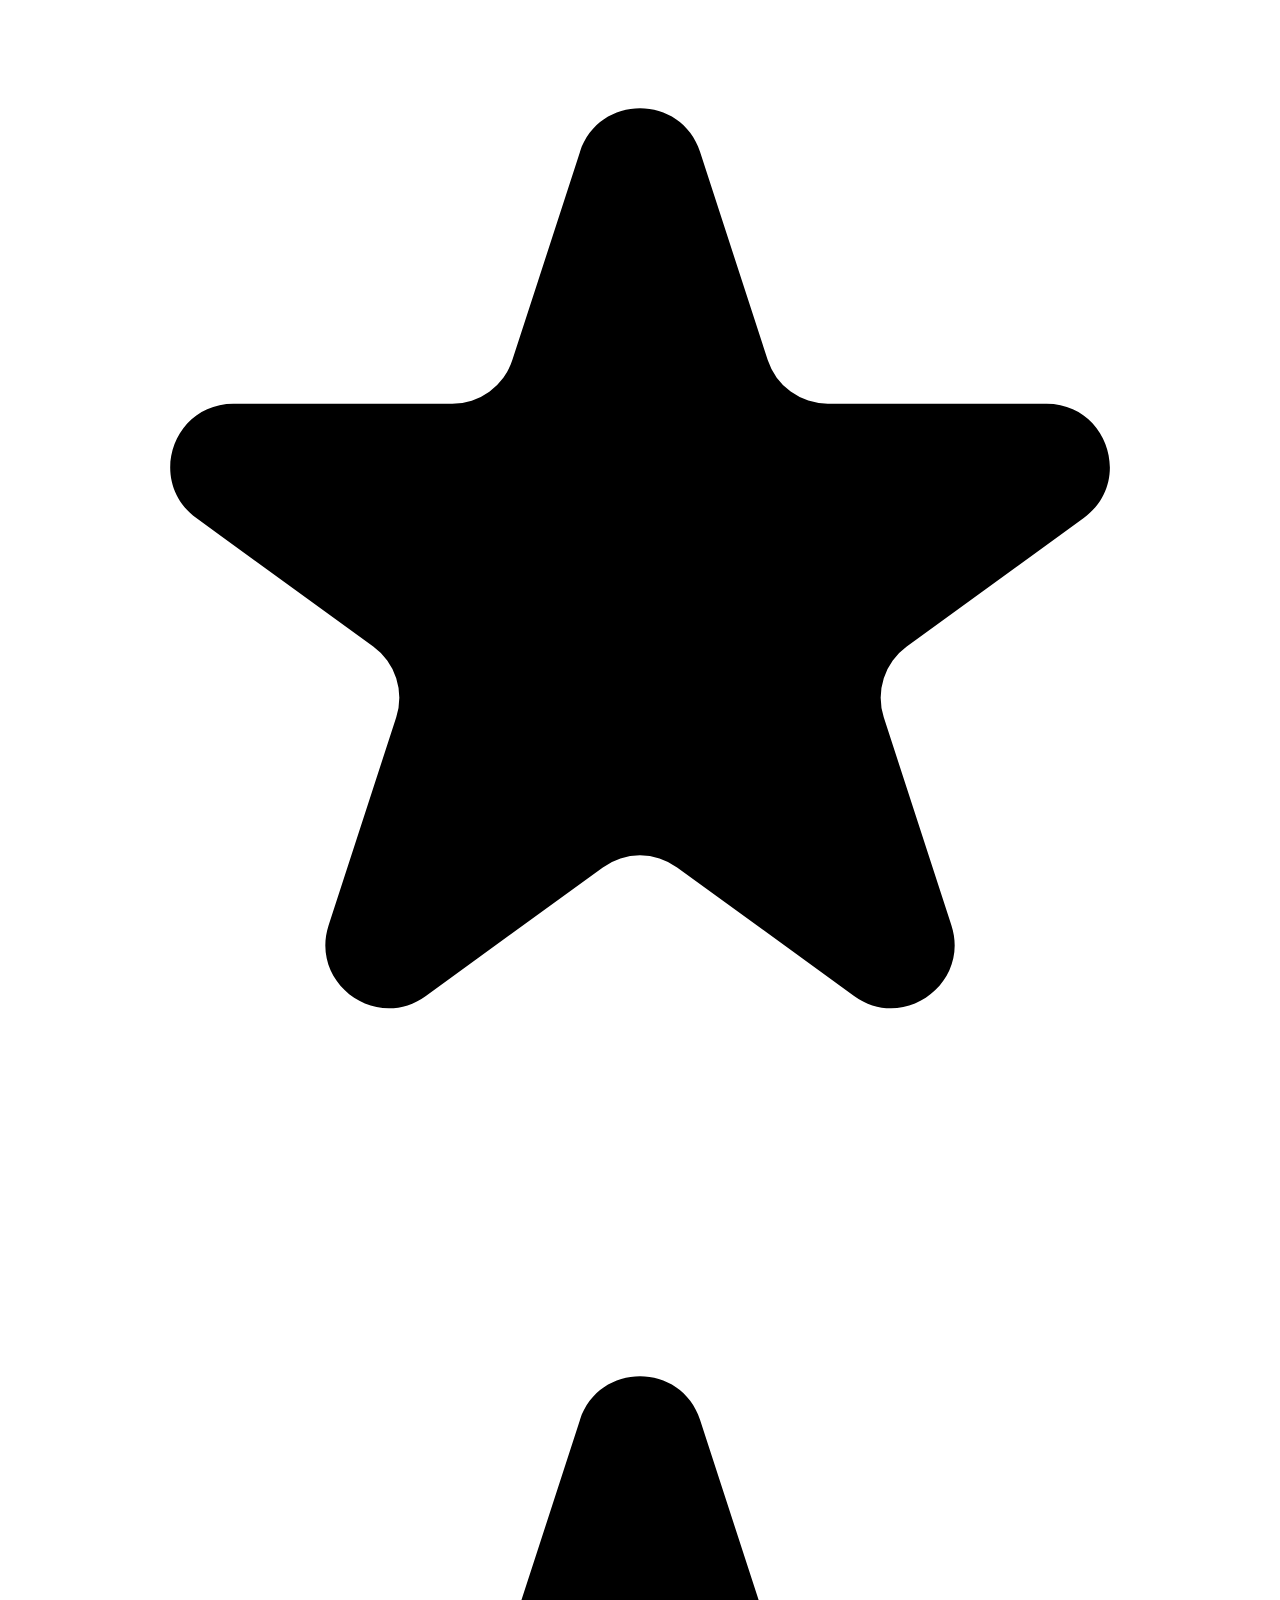
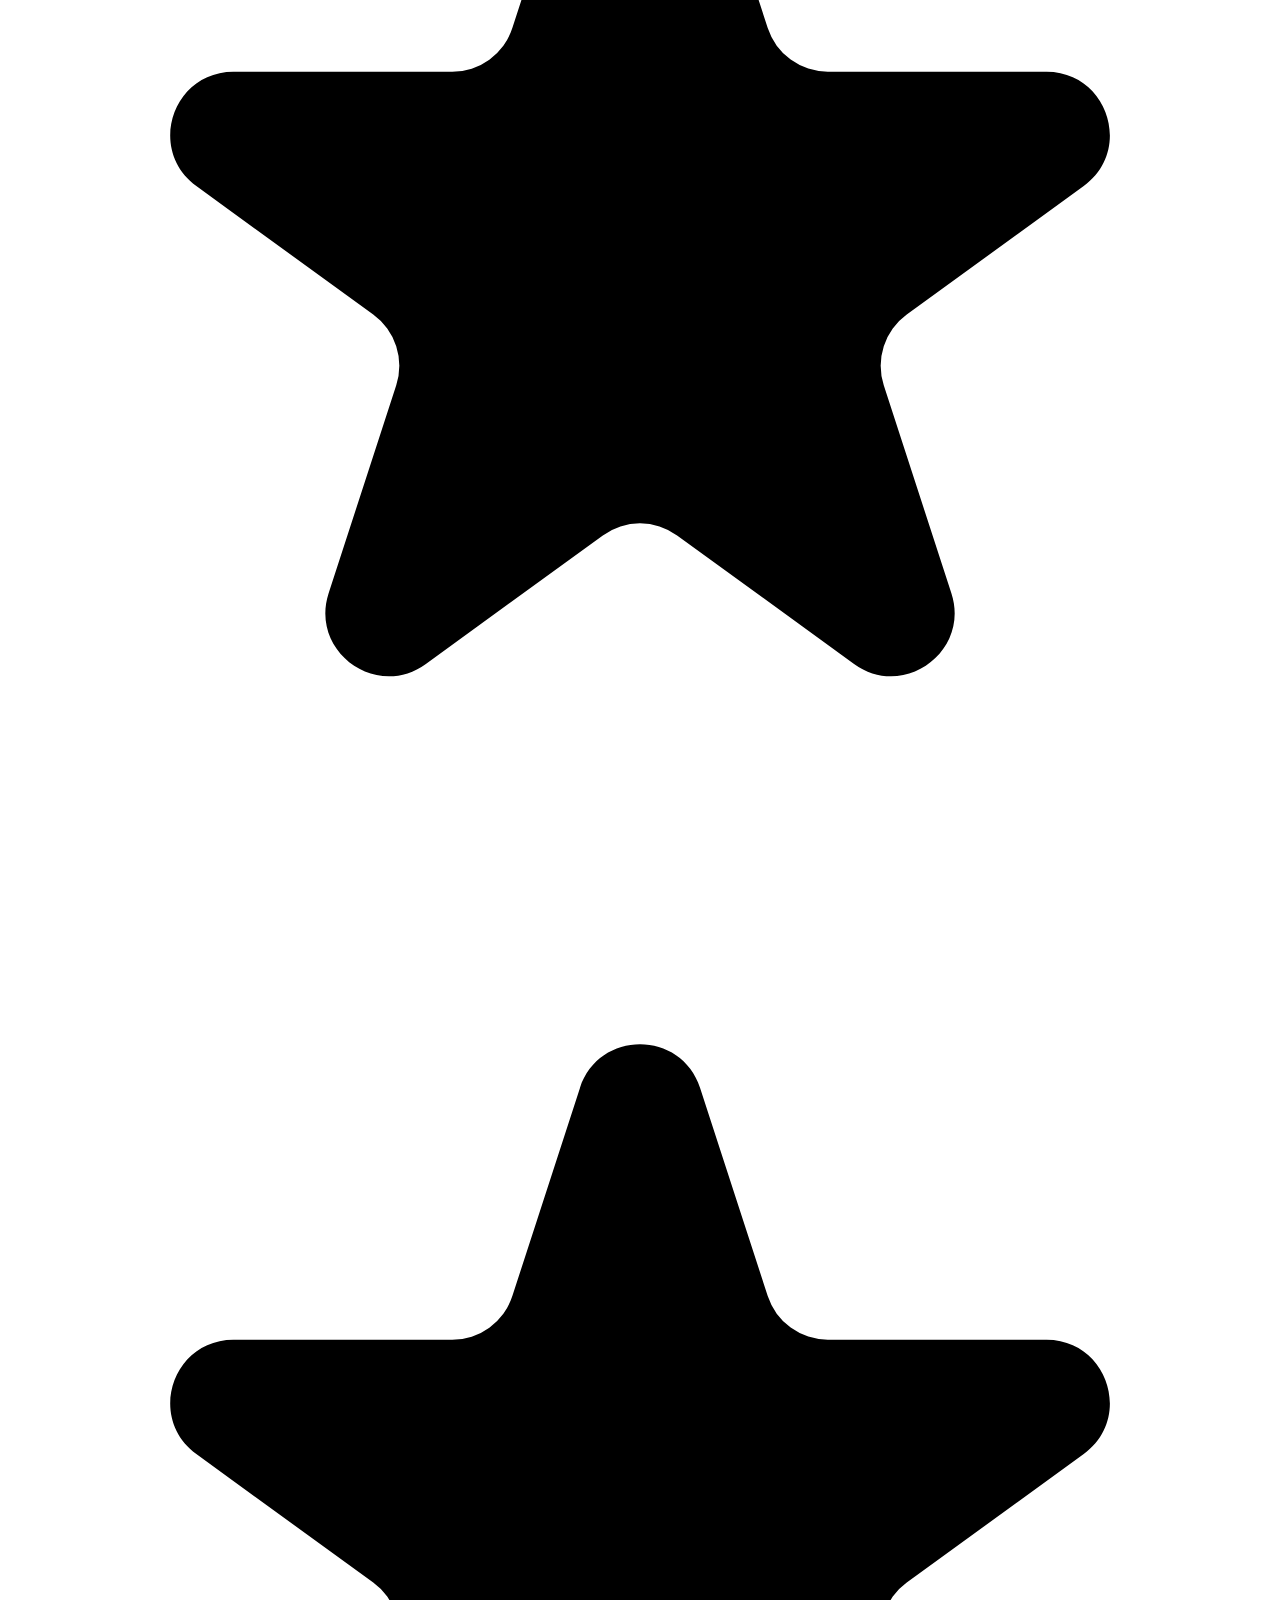
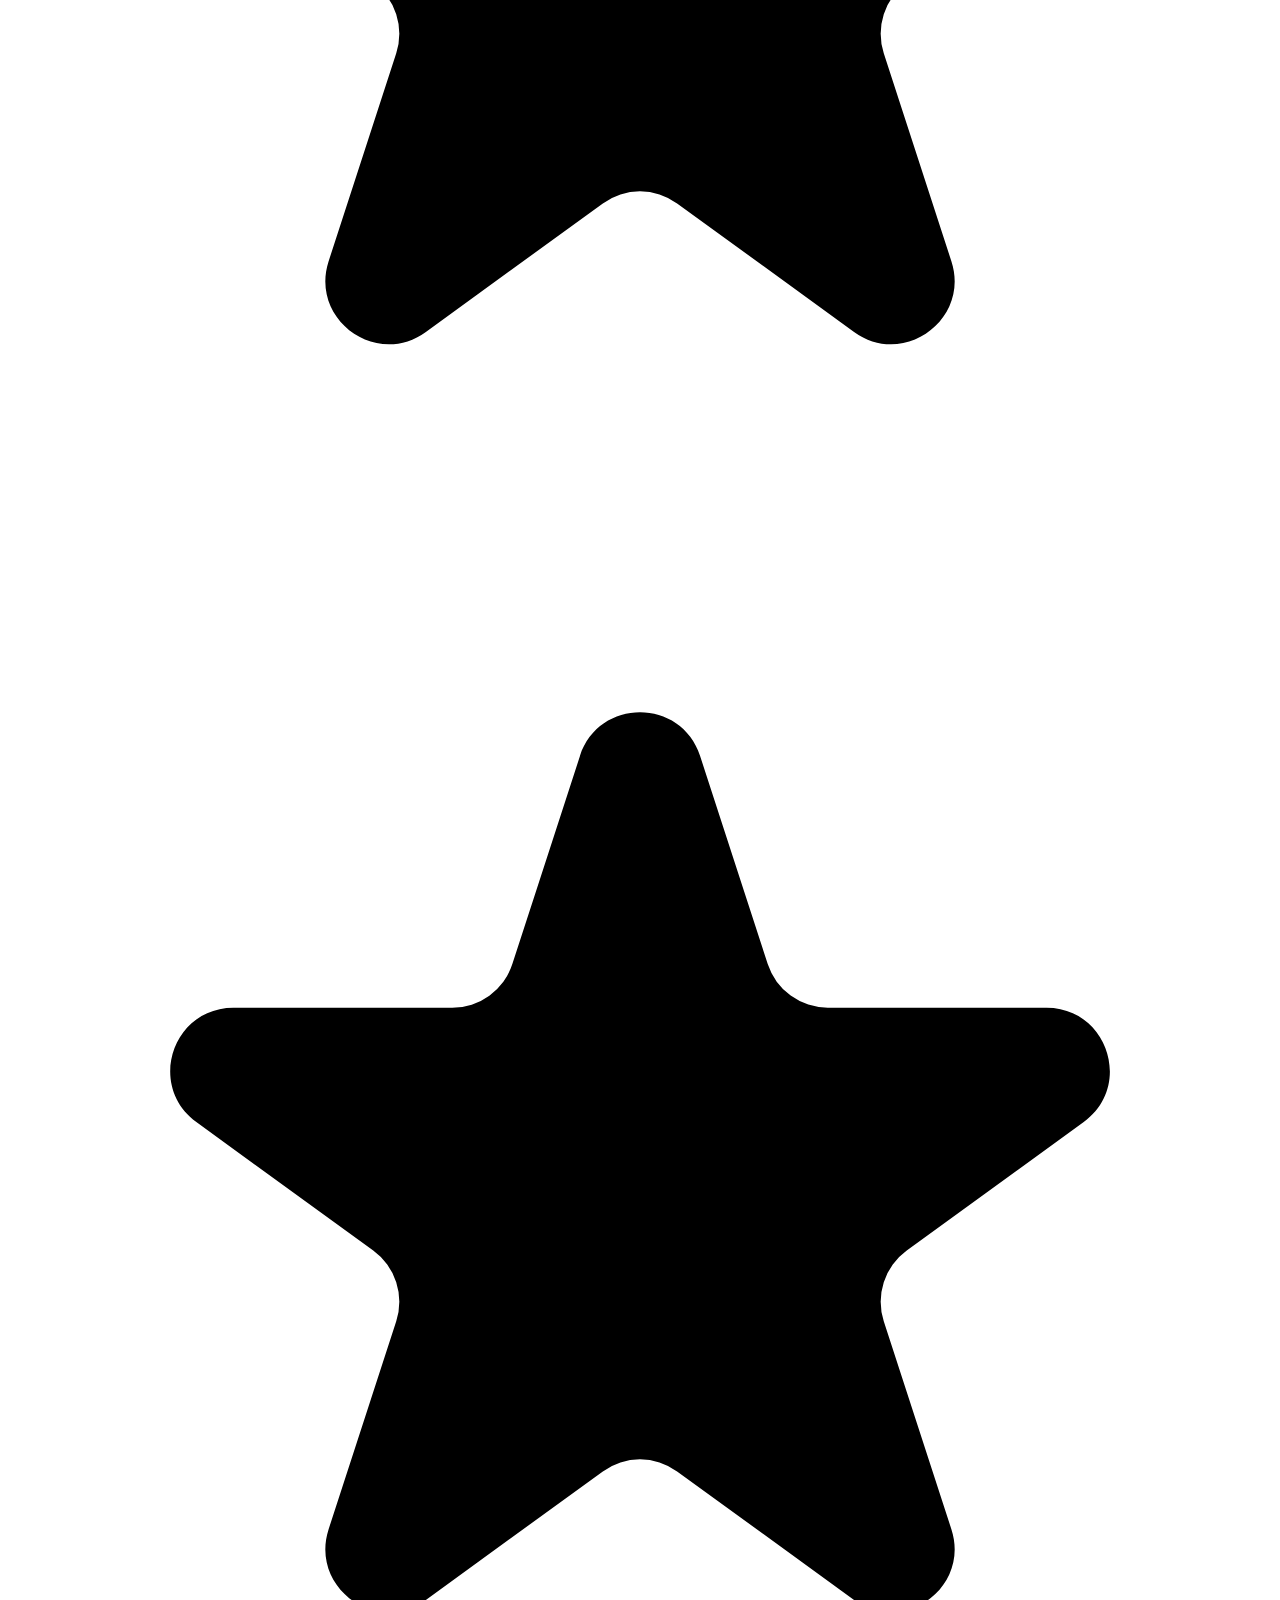
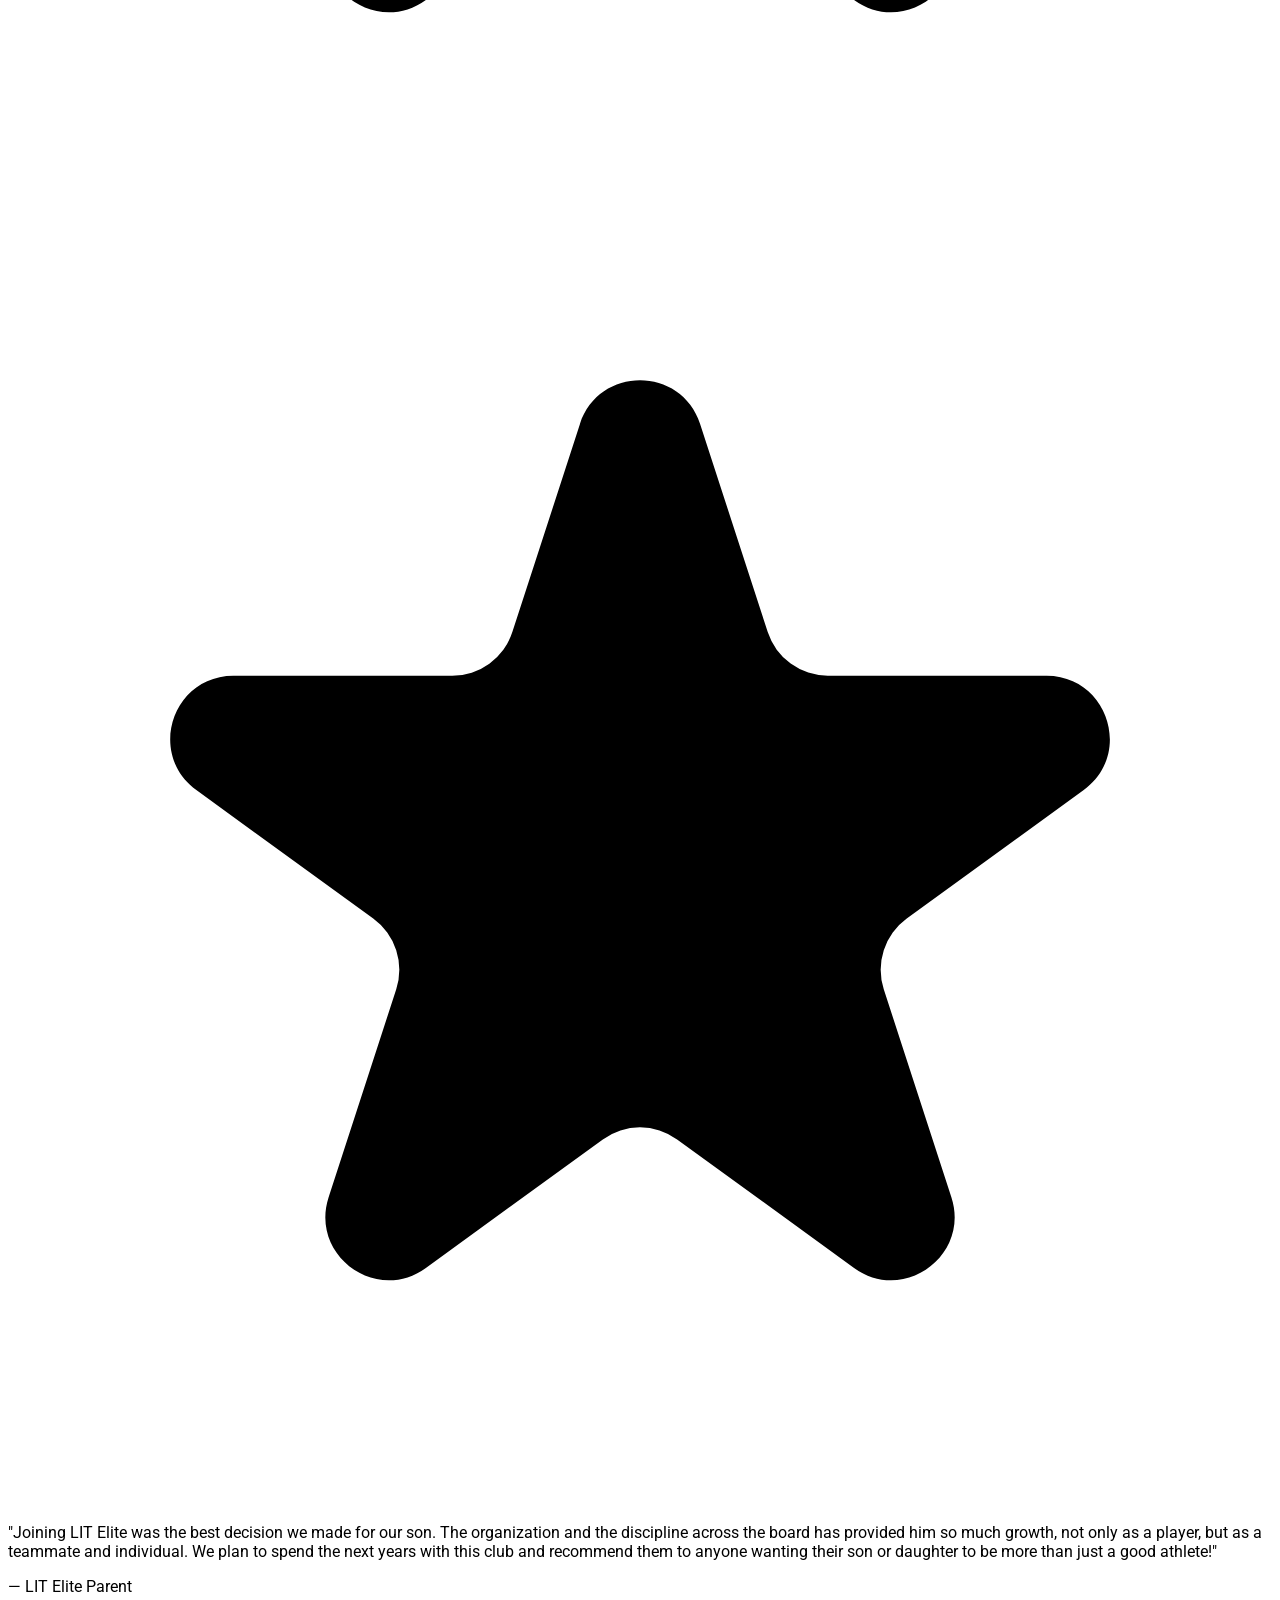
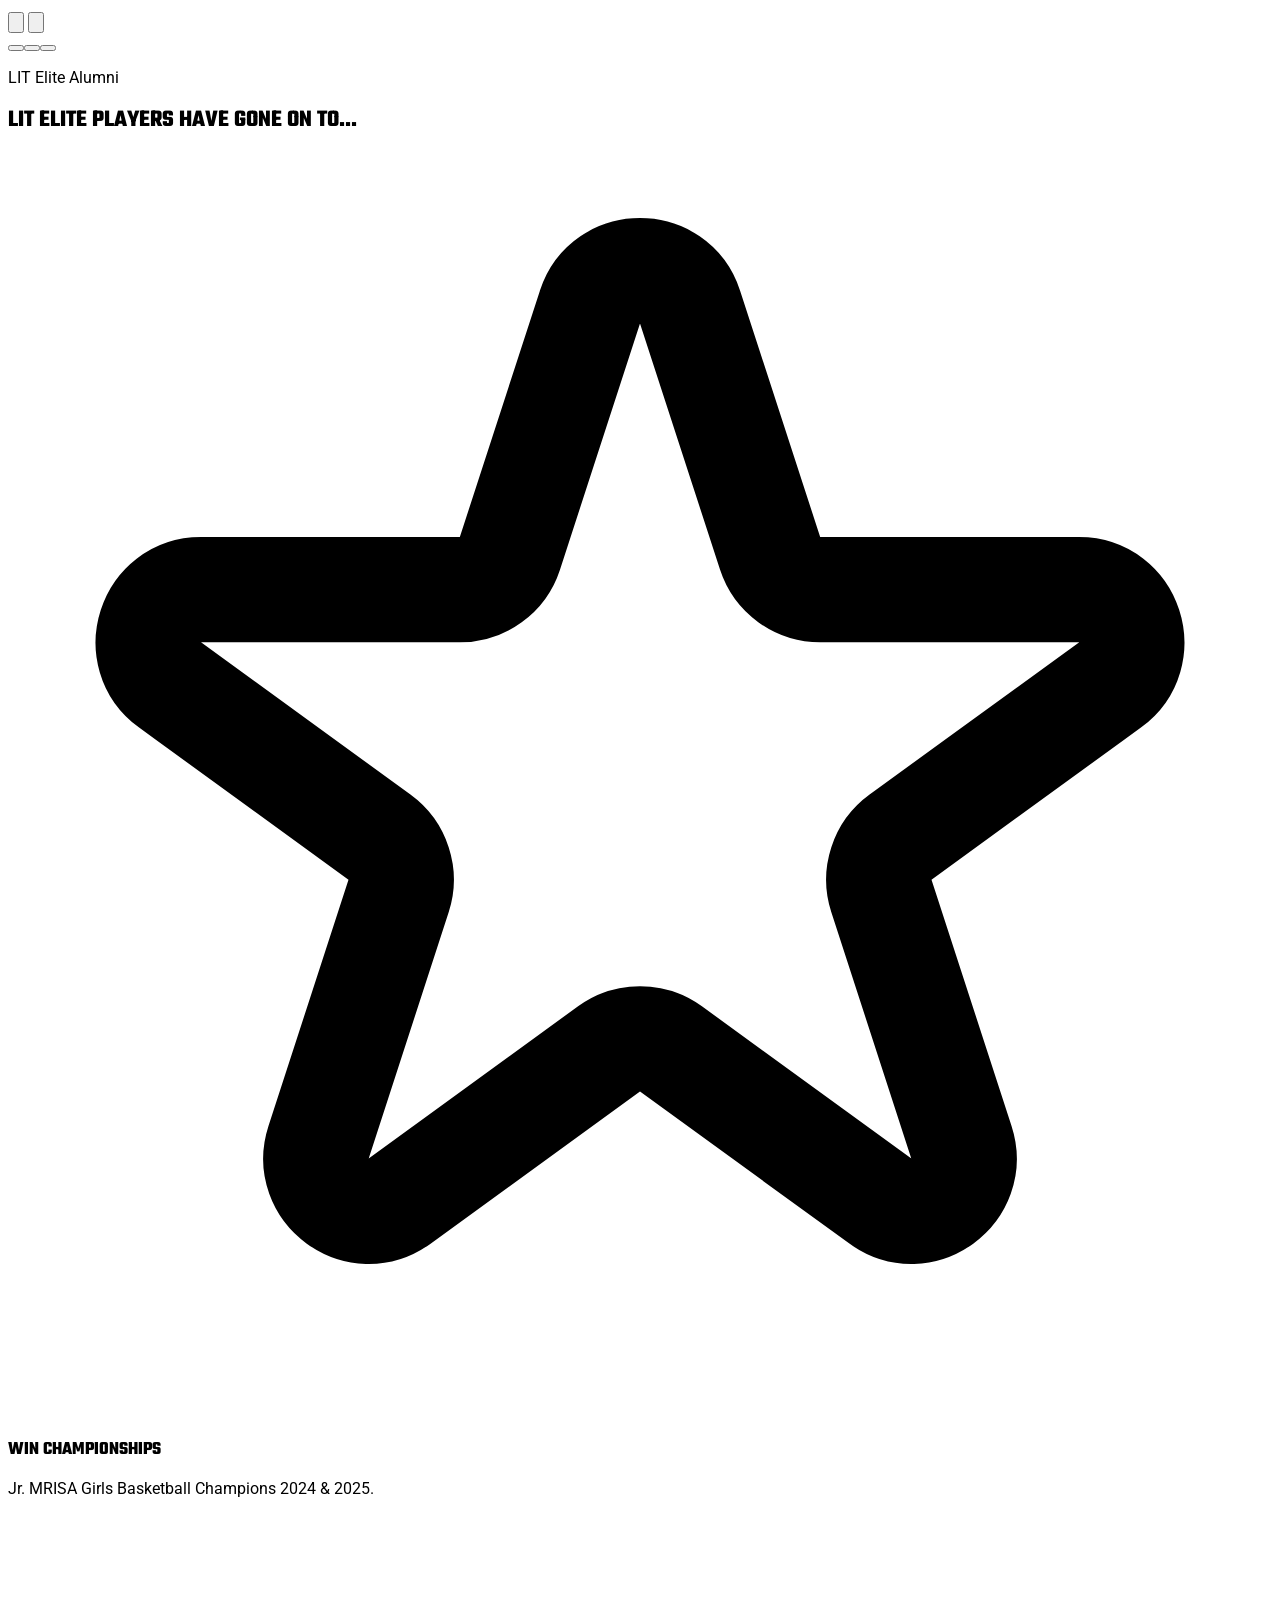
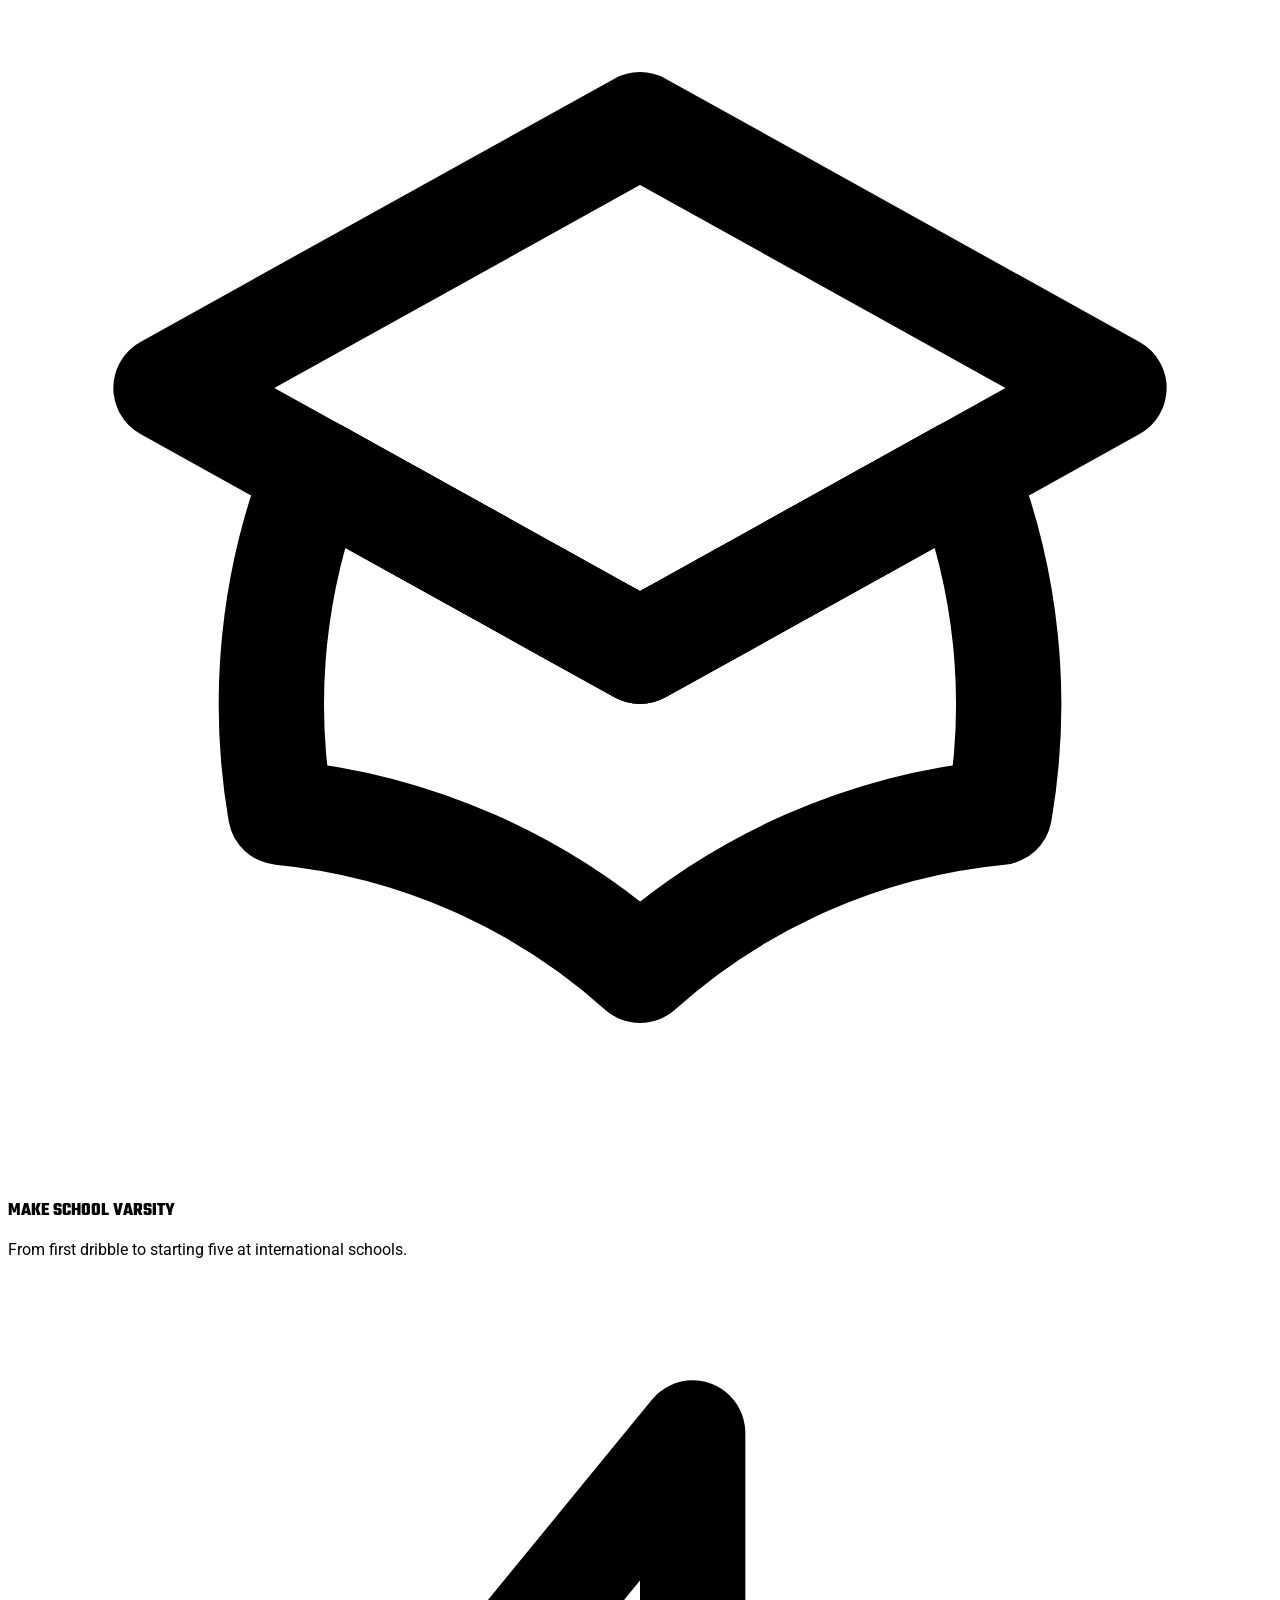
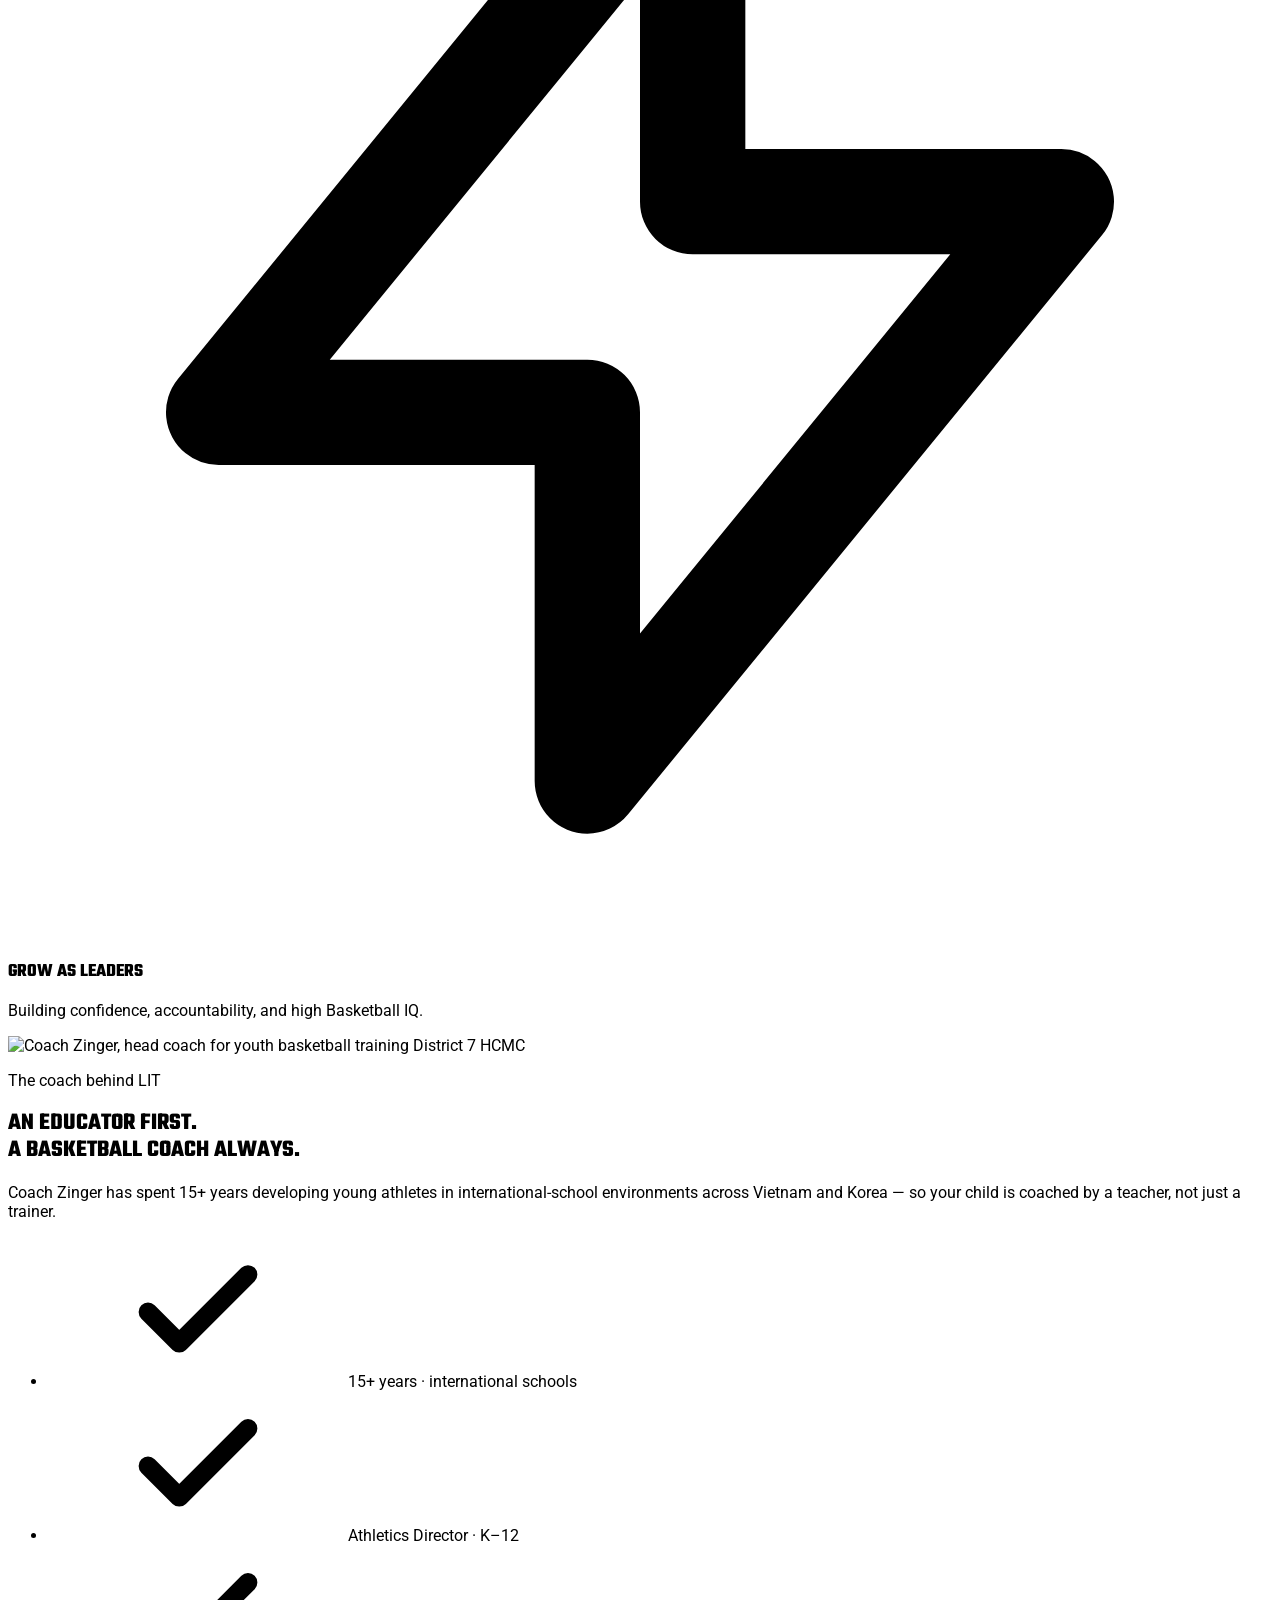
==== commit be82d262: "Update index.html" ====
--- a/lit-website/index.html
+++ b/lit-website/index.html
@@ -186,6 +186,26 @@
       opacity: 1;
       transform: translateY(0);
     }
+
+    /* ===== HERO VIDEO CSS ===== */
+    .hero{
+      position:relative; height:100vh; min-height:600px; overflow:hidden;
+      /* Ảnh nét hiện ngay lúc video đang tải -> chống màn đen */
+      background:#000 url('https://img.youtube.com/vi/KAnHk644rnY/maxresdefault.jpg') center/cover no-repeat;
+    }
+    .hero-video{ position:absolute; inset:0; pointer-events:none; z-index:0; }
+    .hero-video iframe{
+      position:absolute; top:50%; left:50%;
+      width:100vw; height:56.25vw;            /* 16:9 */
+      min-height:100vh; min-width:177.77vh;   /* luôn phủ kín */
+      transform:translate(-50%,-50%);
+    }
+    .hero-overlay{ position:absolute; inset:0; background:rgba(0,0,0,.45); z-index:1; }
+    .hero-content{
+      position:relative; z-index:2; height:100%;
+      display:flex; flex-direction:column; align-items:center; justify-content:center;
+      text-align:center; color:#fff; padding:0 20px;
+    }
   </style>
 </head>
 <body class="bg-lit-dark-bg text-lit-dark-text antialiased">
@@ -249,32 +269,29 @@
   </header>
 
   <main>
-    <!-- ════════════════════════ HERO (DARK - CENTERED) ════════════════════════ -->
-    <section id="hero" class="relative bg-lit-dark-bg overflow-hidden">
-      <div class="absolute inset-0 z-0">
-        <video autoplay loop muted playsinline class="w-full h-full object-cover object-center opacity-90" poster="https://cdn.jsdelivr.net/gh/lockedinexecutive/lit-website@main/lit-website/images/hero-girls-team.webp">
-          <source src="https://cdn.jsdelivr.net/gh/lockedinexecutive/lit-website@main/lit-website/images/hero.mp4" type="video/mp4">
-          <img src="https://cdn.jsdelivr.net/gh/lockedinexecutive/lit-website@main/lit-website/images/hero-girls-team.webp" alt="LIT Elite girls basketball team training" class="w-full h-full object-cover object-center opacity-90">
-        </video>
-      </div>
-      <div class="absolute inset-0 z-0 bg-gradient-to-t from-lit-dark-bg via-lit-dark-bg/30 to-transparent"></div>
-      
-      <div class="relative z-10 max-w-[1400px] mx-auto px-4 sm:px-6 lg:px-12 py-20 sm:py-28 md:py-32 lg:py-40 flex flex-col items-center text-center">
-        <div class="w-full max-w-3xl mx-auto">
-          <span class="inline-block px-4 py-1 text-[10px] sm:text-xs font-bold uppercase tracking-widest text-white bg-lit-dark-bg/50 border border-white/20 rounded-full mb-6 backdrop-blur-sm">Youth Basketball · Ages 5–18 · District 7</span>
-          <h1 class="text-4xl sm:text-5xl md:text-6xl lg:text-7xl text-white mb-6 leading-none tracking-tight hero-text uppercase">Help your child play smarter.</h1>
-          <p class="text-sm sm:text-base md:text-lg text-white mb-8 max-w-2xl mx-auto leading-relaxed hero-text font-medium">Basketball training for ages 5–18 that builds game sense, confidence, and coach-focused attention.</p>
-          <div class="flex flex-col sm:flex-row items-center justify-center gap-4 mb-12">
-            <a href="https://wa.me/84938454724?text=Hi%20Coach%2C%20I'd%20like%20to%20book%20a%20trial%20session%20for%20my%20child." target="_blank" rel="noopener noreferrer" class="inline-flex items-center justify-center px-6 py-3 rounded-lg bg-lit-dark-accent text-lit-dark-bg font-bold uppercase tracking-wide text-sm hover:bg-white transition">Book a Trial</a>
-            <a href="https://wa.me/84938454724?text=Hi%20Coach%2C%20I'd%20like%20to%20learn%20more%20about%20training%20at%20LIT." target="_blank" rel="noopener noreferrer" class="inline-flex items-center justify-center px-6 py-3 rounded-lg border border-white/50 bg-white/10 text-white font-bold uppercase tracking-wide text-sm hover:bg-white/20 transition backdrop-blur-sm">Message the Coach</a>
-          </div>
-          <div class="flex flex-col sm:flex-row justify-center items-center gap-y-3 sm:gap-x-10 text-white font-bold text-[11px] sm:text-sm uppercase tracking-[0.15em] hero-text">
-            <span>Comprehensive Player Development</span>
-            <span class="hidden sm:inline text-lit-dark-accent">•</span>
-            <span>Certified & Positive Coaches</span>
-            <span class="hidden sm:inline text-lit-dark-accent">•</span>
-            <span>Organized Parent Communication</span>
-          </div>
+    <!-- ════════════════════════ HERO (YOUTUBE VIDEO) ════════════════════════ -->
+    <section id="hero" class="hero">
+      <div class="hero-video">
+        <iframe
+          src="https://www.youtube.com/embed/KAnHk644rnY?autoplay=1&mute=1&loop=1&playlist=KAnHk644rnY&controls=0&showinfo=0&rel=0&modestbranding=1&playsinline=1&disablekb=1&fs=0"
+          title="LIT Elite Basketball"
+          frameborder="0" allow="autoplay; encrypted-media" allowfullscreen></iframe>
+      </div>
+      <div class="hero-overlay"></div>
+      <div class="hero-content">
+        <span class="inline-block px-4 py-1 text-[10px] sm:text-xs font-bold uppercase tracking-widest text-white bg-black/50 border border-white/20 rounded-full mb-6 backdrop-blur-sm">Youth Basketball · Ages 5–18 · District 7</span>
+        <h1 class="text-4xl sm:text-5xl md:text-6xl lg:text-7xl text-white mb-6 leading-none tracking-tight hero-text uppercase">Help your child play smarter.</h1>
+        <p class="text-sm sm:text-base md:text-lg text-white mb-8 max-w-2xl mx-auto leading-relaxed hero-text font-medium">Basketball training for ages 5–18 that builds game sense, confidence, and coach-focused attention.</p>
+        <div class="flex flex-col sm:flex-row items-center justify-center gap-4 mb-12">
+          <a href="https://wa.me/84938454724?text=Hi%20Coach%2C%20I'd%20like%20to%20book%20a%20trial%20session%20for%20my%20child." target="_blank" rel="noopener noreferrer" class="inline-flex items-center justify-center px-6 py-3 rounded-lg bg-lit-dark-accent text-lit-dark-bg font-bold uppercase tracking-wide text-sm hover:bg-white transition">Book a Trial</a>
+          <a href="https://wa.me/84938454724?text=Hi%20Coach%2C%20I'd%20like%20to%20learn%20more%20about%20training%20at%20LIT." target="_blank" rel="noopener noreferrer" class="inline-flex items-center justify-center px-6 py-3 rounded-lg border border-white/50 bg-white/10 text-white font-bold uppercase tracking-wide text-sm hover:bg-white/20 transition backdrop-blur-sm">Message the Coach</a>
+        </div>
+        <div class="flex flex-col sm:flex-row justify-center items-center gap-y-3 sm:gap-x-10 text-white font-bold text-[11px] sm:text-sm uppercase tracking-[0.15em] hero-text">
+          <span>Comprehensive Player Development</span>
+          <span class="hidden sm:inline text-lit-dark-accent">•</span>
+          <span>Certified & Positive Coaches</span>
+          <span class="hidden sm:inline text-lit-dark-accent">•</span>
+          <span>Organized Parent Communication</span>
         </div>
       </div>
     </section>
@@ -302,11 +319,13 @@
     <section id="the-gap" class="bg-lit-pink-bg text-white py-16 sm:py-20 md:py-24">
       <div class="max-w-[1400px] mx-auto px-4 sm:px-6 lg:px-12 reveal">
         <p class="text-xs sm:text-sm font-bold uppercase tracking-widest text-white/80 mb-4">The real gap</p>
-        <h2 class="text-3xl sm:text-4xl md:text-5xl text-white mb-8 tracking-tight leading-tight w-full max-w-5xl uppercase">Skills alone don't win games.</h2>
-        <div class="space-y-4 text-white/90 text-sm sm:text-base md:text-lg leading-relaxed max-w-5xl">
-          <p>In a real game, your child freezes — passes it off or waits, while others take over. Not for lack of skill or effort: no one taught them to decide fast under pressure.</p>
-        </div>
-        <p class="mt-8 text-xl sm:text-2xl md:text-3xl font-bold text-lit-dark-bg leading-tight w-full max-w-4xl">That's exactly the gap LIT is built to close.</p>
+        <h2 class="text-3xl sm:text-4xl md:text-5xl text-white mb-10 tracking-tight leading-tight w-full max-w-5xl uppercase">Skills alone don't win games.</h2>
+        
+        <div class="space-y-6 text-white/90 text-sm sm:text-base md:text-lg leading-relaxed max-w-5xl">
+          <p>In a real game, your child freezes — passes it off or waits, while others take over. Not for lack of skill or effort: no one taught them to decide fast under pressure. That's the gap LIT closes.</p>
+        </div>
+        
+        <p class="mt-10 text-xl sm:text-2xl md:text-3xl font-bold text-lit-dark-bg leading-tight w-full max-w-4xl">That's exactly the gap LIT is built to close.</p>
       </div>
     </section>
 
@@ -388,17 +407,17 @@
       </div>
     </section>
 
-    <!-- ════════════════════════ HOW LIT COACHES (LIGHT) ════════════════════════ -->
+    <!-- ════════════════════════ WHAT YOUR CHILD GETS (LIGHT) ════════════════════════ -->
     <section id="how-we-coach" class="bg-lit-light-bg py-16 sm:py-20 md:py-24 border-t border-lit-light-line">
       <div class="max-w-[1400px] mx-auto px-4 sm:px-6 lg:px-12">
         <div class="mb-10 sm:mb-12 reveal">
-          <p class="text-xs sm:text-sm font-bold uppercase tracking-widest text-lit-pink-bg mb-3">How LIT coaches</p>
-          <h2 class="text-3xl sm:text-4xl md:text-5xl text-lit-light-text tracking-tight w-full uppercase">A method that makes sense.</h2>
+          <p class="text-xs sm:text-sm font-bold uppercase tracking-widest text-lit-pink-bg mb-3">What your child gets</p>
+          <h2 class="text-3xl sm:text-4xl md:text-5xl text-lit-light-text tracking-tight w-full uppercase">Your child improves in a way you can see.</h2>
         </div>
         <div class="grid grid-cols-1 md:grid-cols-3 gap-px bg-lit-light-line border border-lit-light-line rounded-xl overflow-hidden reveal">
           <div class="bg-lit-light-card p-6 sm:p-8"><div class="flex items-center gap-4 mb-4"><svg class="w-6 h-6 sm:w-7 sm:h-7 text-lit-pink-bg"><use href="#i-check"/></svg><h3 class="font-bold text-lg sm:text-xl text-lit-light-text uppercase tracking-wide">Nothing is random</h3></div><p class="text-lit-light-sec text-sm sm:text-base leading-relaxed">Every drill has a reason your child can explain back — not just a move to copy.</p></div>
-          <div class="bg-lit-light-card p-6 sm:p-8"><div class="flex items-center gap-4 mb-4"><svg class="w-6 h-6 sm:w-7 sm:h-7 text-lit-pink-bg"><use href="#i-check"/></svg><h3 class="font-bold text-lg sm:text-xl text-lit-light-text uppercase tracking-wide">We coach the decision</h3></div><p class="text-lit-light-sec text-sm sm:text-base leading-relaxed">Your child is put into real game situations, then guided on the why behind the play.</p></div>
-          <div class="bg-lit-light-card p-6 sm:p-8"><div class="flex items-center gap-4 mb-4"><svg class="w-6 h-6 sm:w-7 sm:h-7 text-lit-pink-bg"><use href="#i-check"/></svg><h3 class="font-bold text-lg sm:text-xl text-lit-light-text uppercase tracking-wide">Your child is seen</h3></div><p class="text-lit-light-sec text-sm sm:text-base leading-relaxed">Small groups mean real attention every session — beginner or competitor.</p></div>
+          <div class="bg-lit-light-card p-6 sm:p-8"><div class="flex items-center gap-4 mb-4"><svg class="w-6 h-6 sm:w-7 sm:h-7 text-lit-pink-bg"><use href="#i-check"/></svg><h3 class="font-bold text-lg sm:text-xl text-lit-light-text uppercase tracking-wide">Your child learns to decide under pressure</h3></div><p class="text-lit-light-sec text-sm sm:text-base leading-relaxed">Your child is put into real game situations, then guided on the why behind the play.</p></div>
+          <div class="bg-lit-light-card p-6 sm:p-8"><div class="flex items-center gap-4 mb-4"><svg class="w-6 h-6 sm:w-7 sm:h-7 text-lit-pink-bg"><use href="#i-check"/></svg><h3 class="font-bold text-lg sm:text-xl text-lit-light-text uppercase tracking-wide">Your child is seen</h3></div><p class="text-lit-light-sec text-sm sm:text-base leading-relaxed">Real coaching attention every session — never lost in a crowd.</p></div>
         </div>
       </div>
     </section>
@@ -494,7 +513,7 @@
           <div>
             <p class="text-xs sm:text-sm font-bold uppercase tracking-widest text-lit-dark-accent mb-4">The coach behind LIT</p>
             <h2 class="text-3xl sm:text-4xl md:text-5xl text-lit-dark-text mb-6 tracking-tight leading-none uppercase">An educator first.<br>A basketball coach always.</h2>
-            <p class="text-lit-dark-sec text-base sm:text-lg leading-relaxed mb-8 max-w-3xl">Coach Zinger has spent 15+ years developing young athletes in international-school environments across Vietnam and Korea — so your child is coached by an educator, not just a trainer.</p>
+            <p class="text-lit-dark-sec text-base sm:text-lg leading-relaxed mb-8 max-w-3xl">Coach Zinger has spent 15+ years developing young athletes in international-school environments across Vietnam and Korea — so your child is coached by a teacher, not just a trainer.</p>
             <ul class="space-y-4 mb-8">
               <li class="flex items-start gap-4 text-lit-dark-text"><svg class="w-5 h-5 text-lit-dark-accent mt-1 flex-shrink-0"><use href="#i-check"/></svg><span class="text-sm sm:text-base">15+ years · international schools</span></li>
               <li class="flex items-start gap-4 text-lit-dark-text"><svg class="w-5 h-5 text-lit-dark-accent mt-1 flex-shrink-0"><use href="#i-check"/></svg><span class="text-sm sm:text-base">Athletics Director · K–12</span></li>
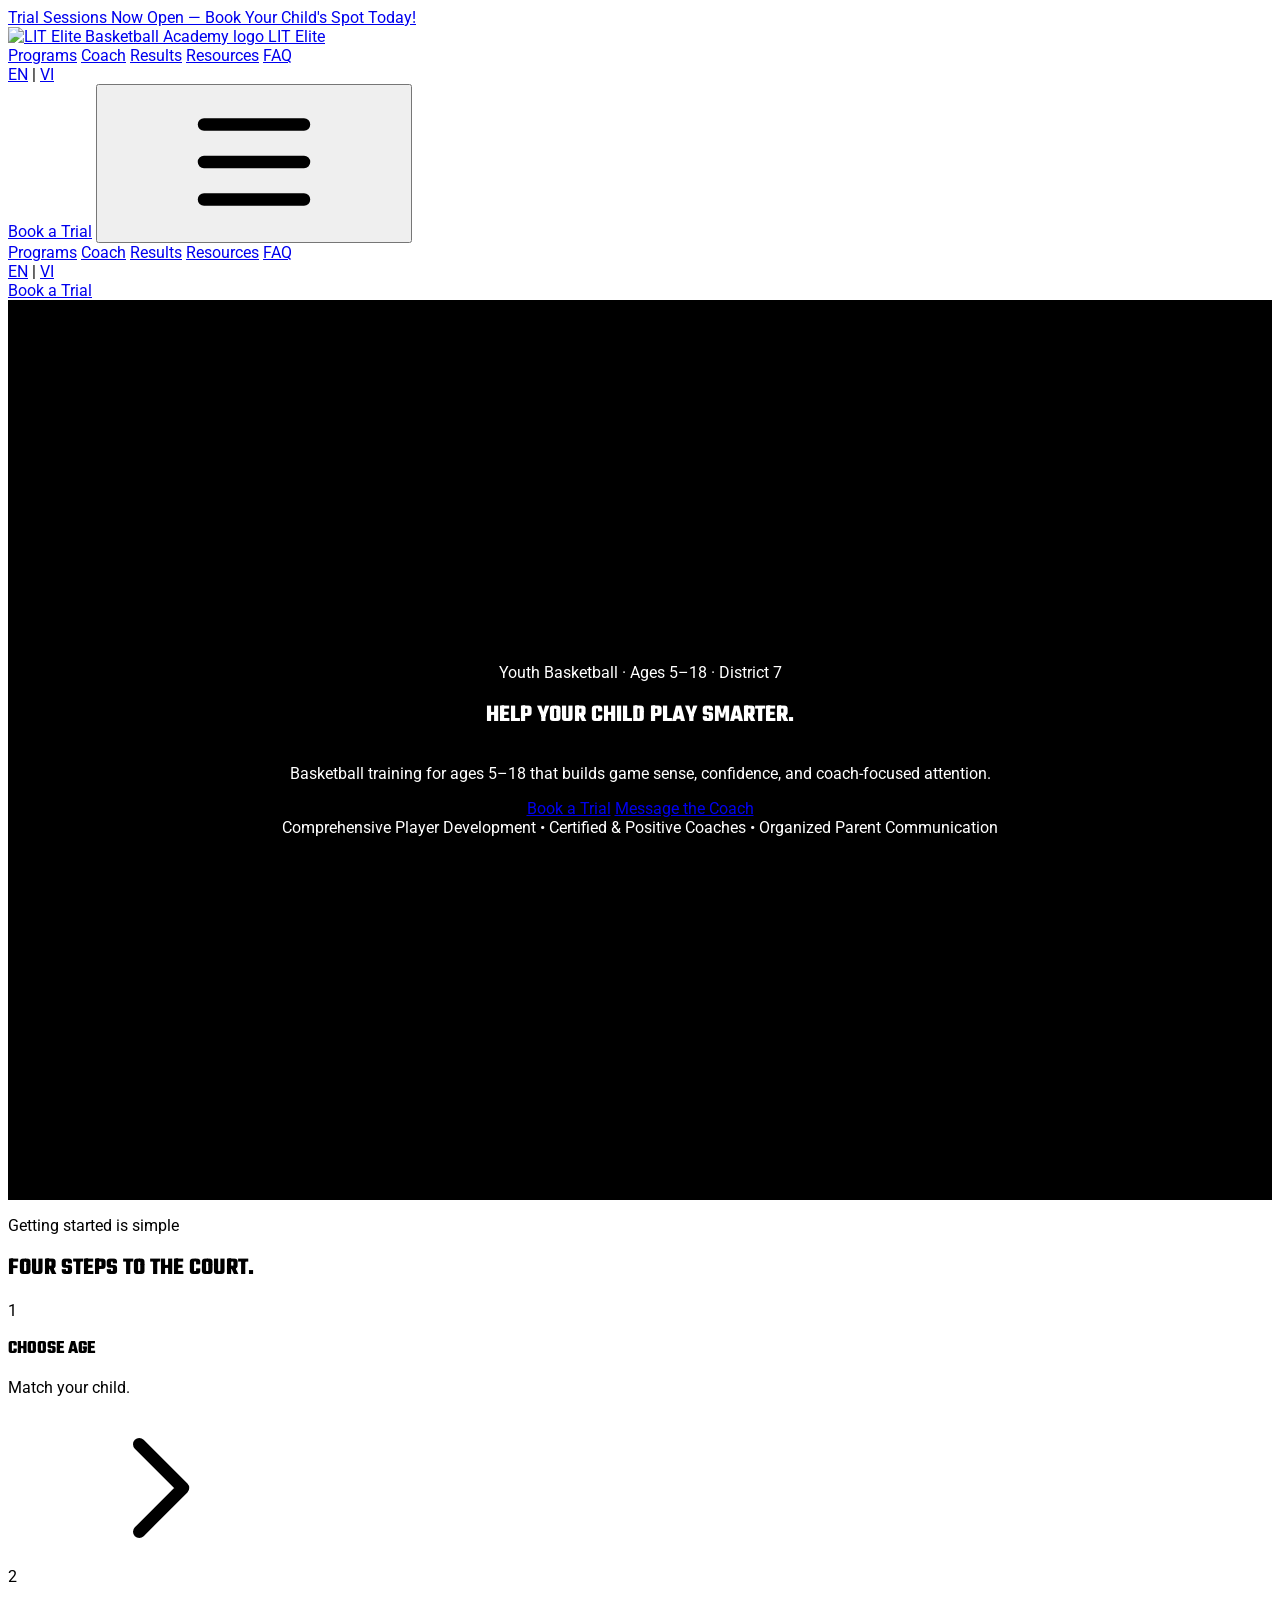
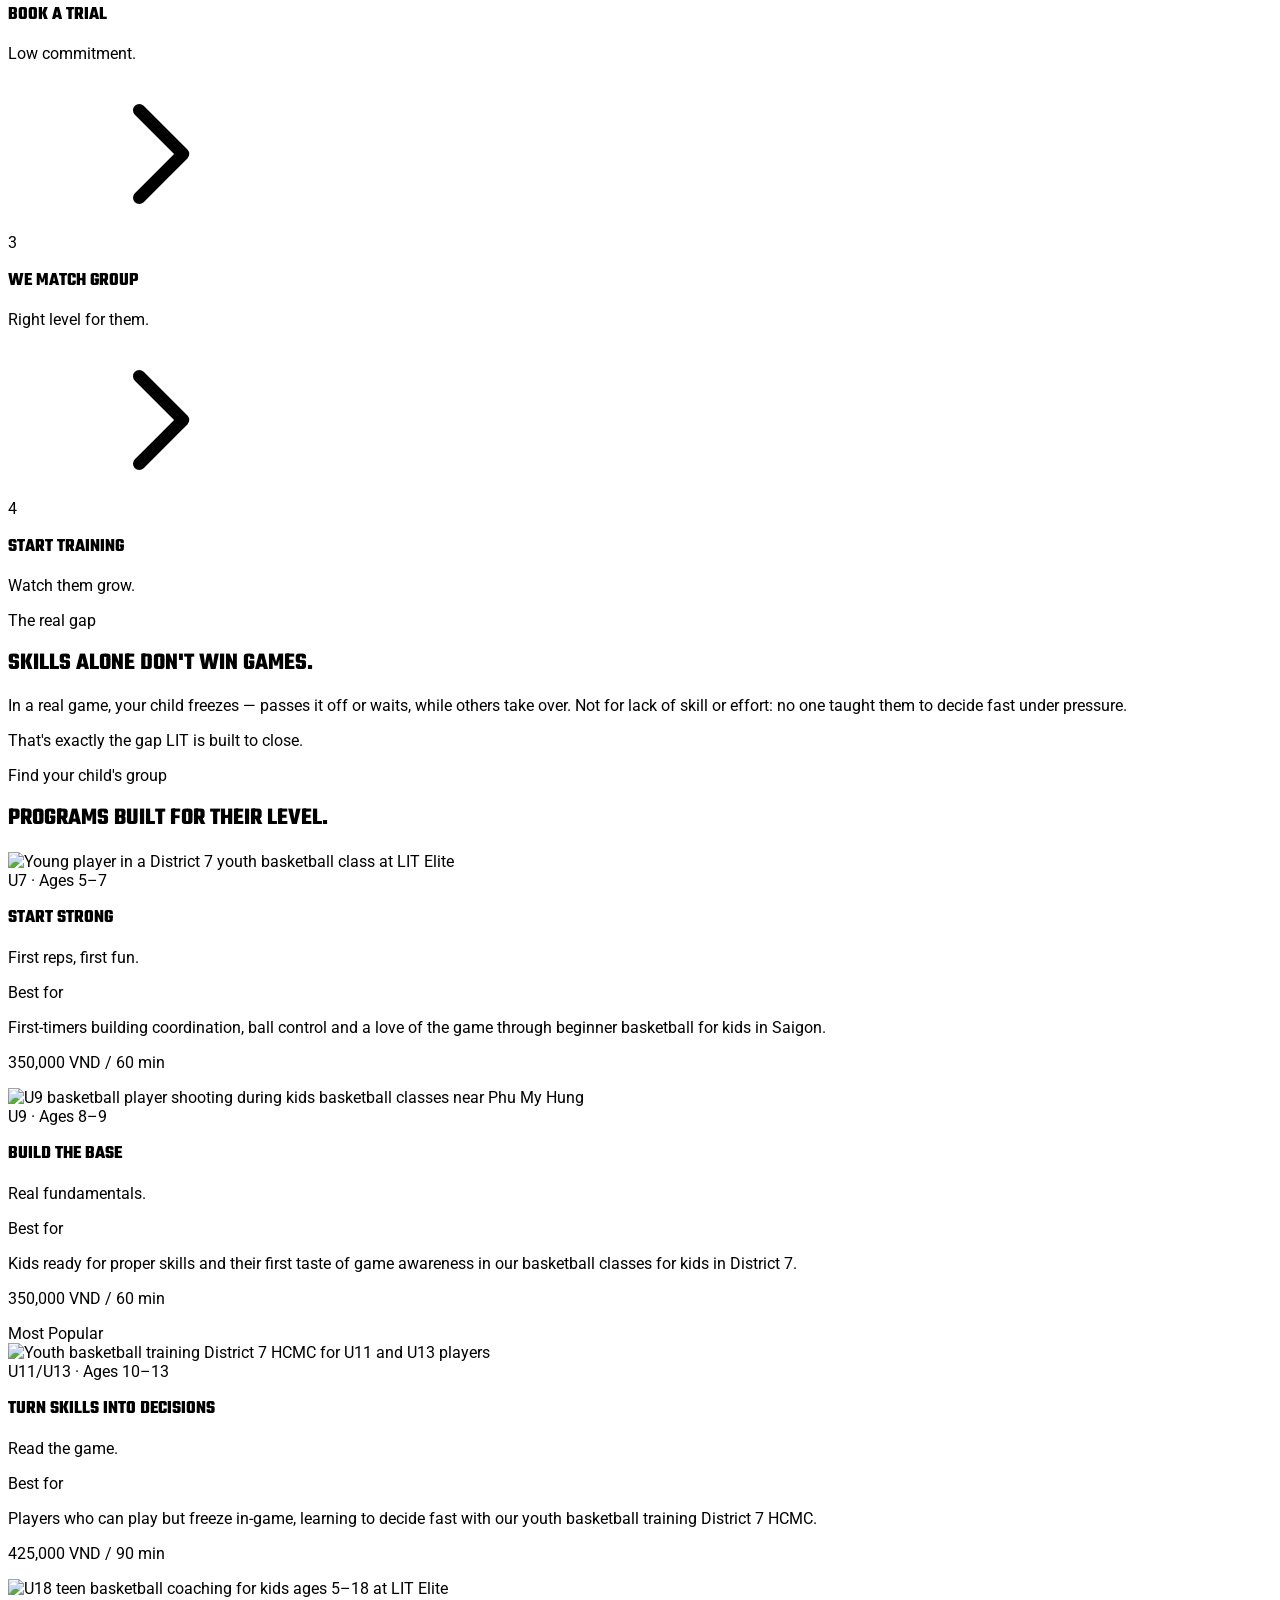
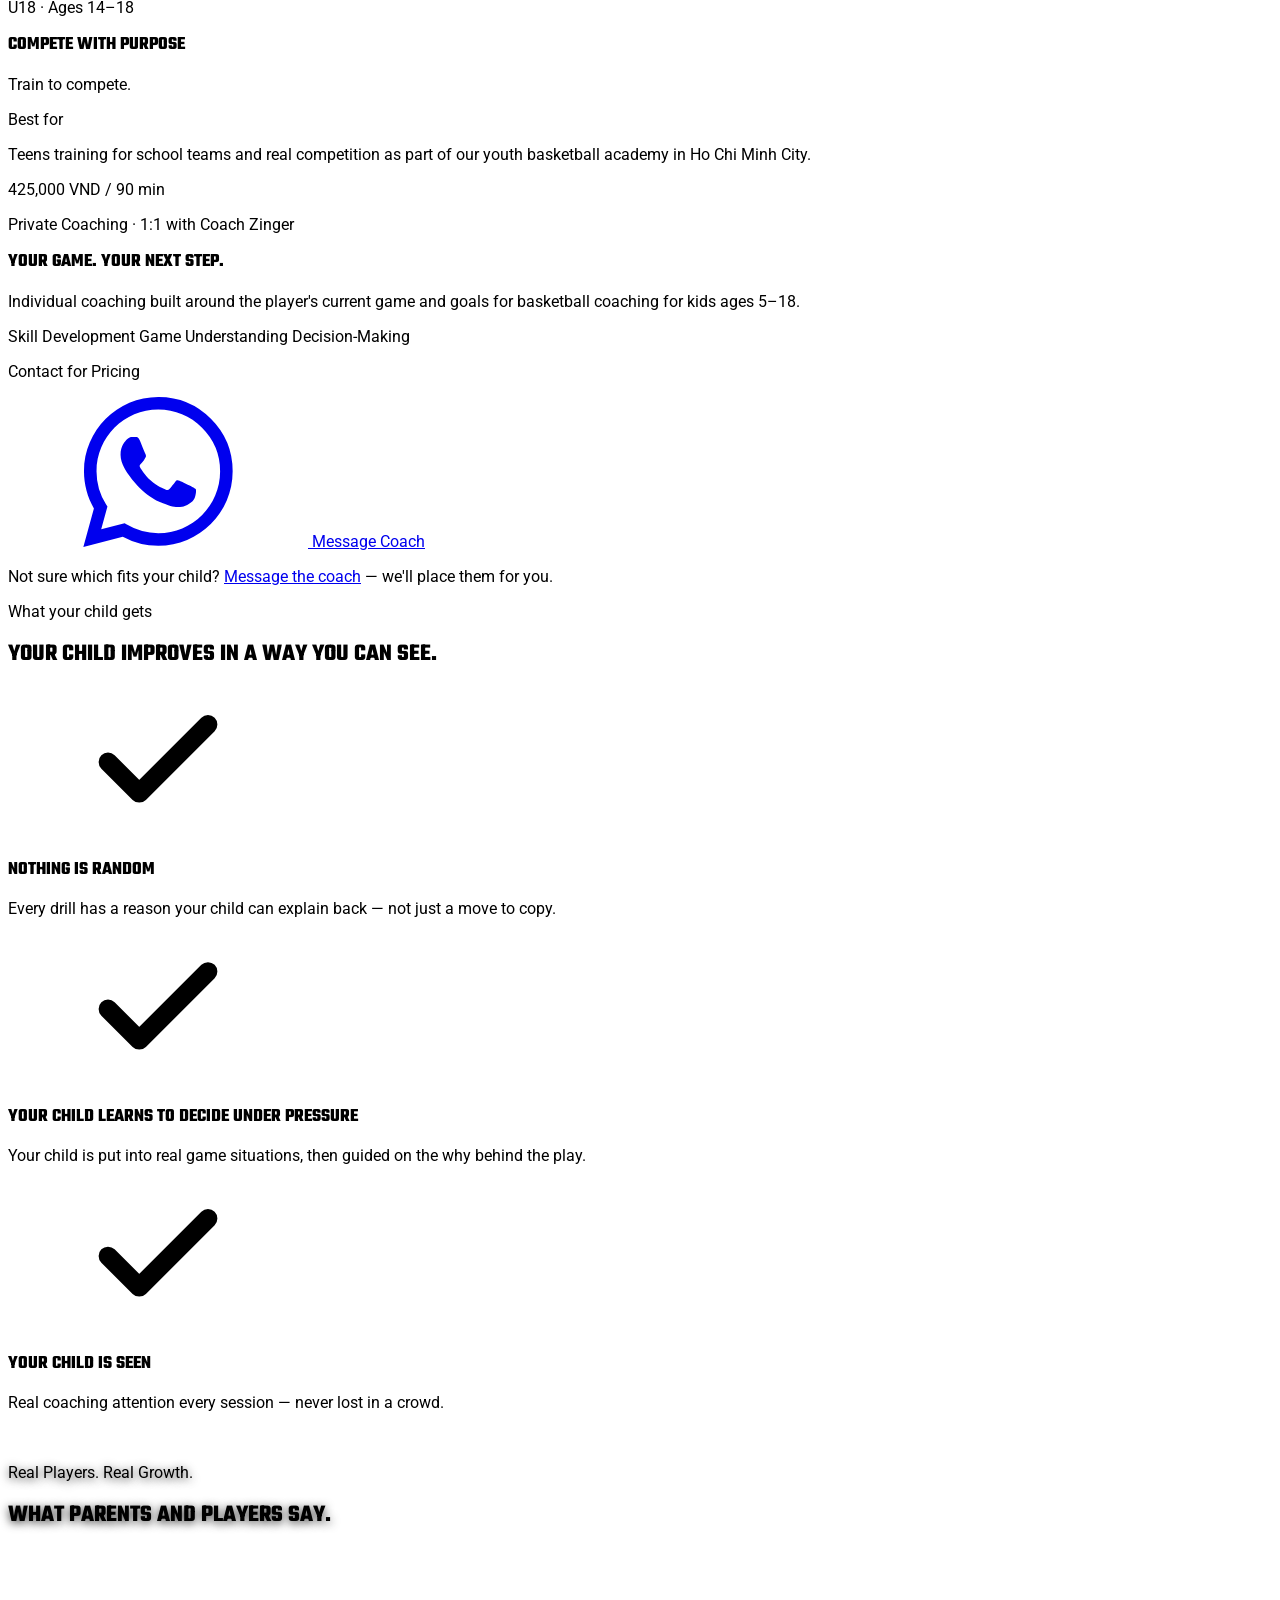
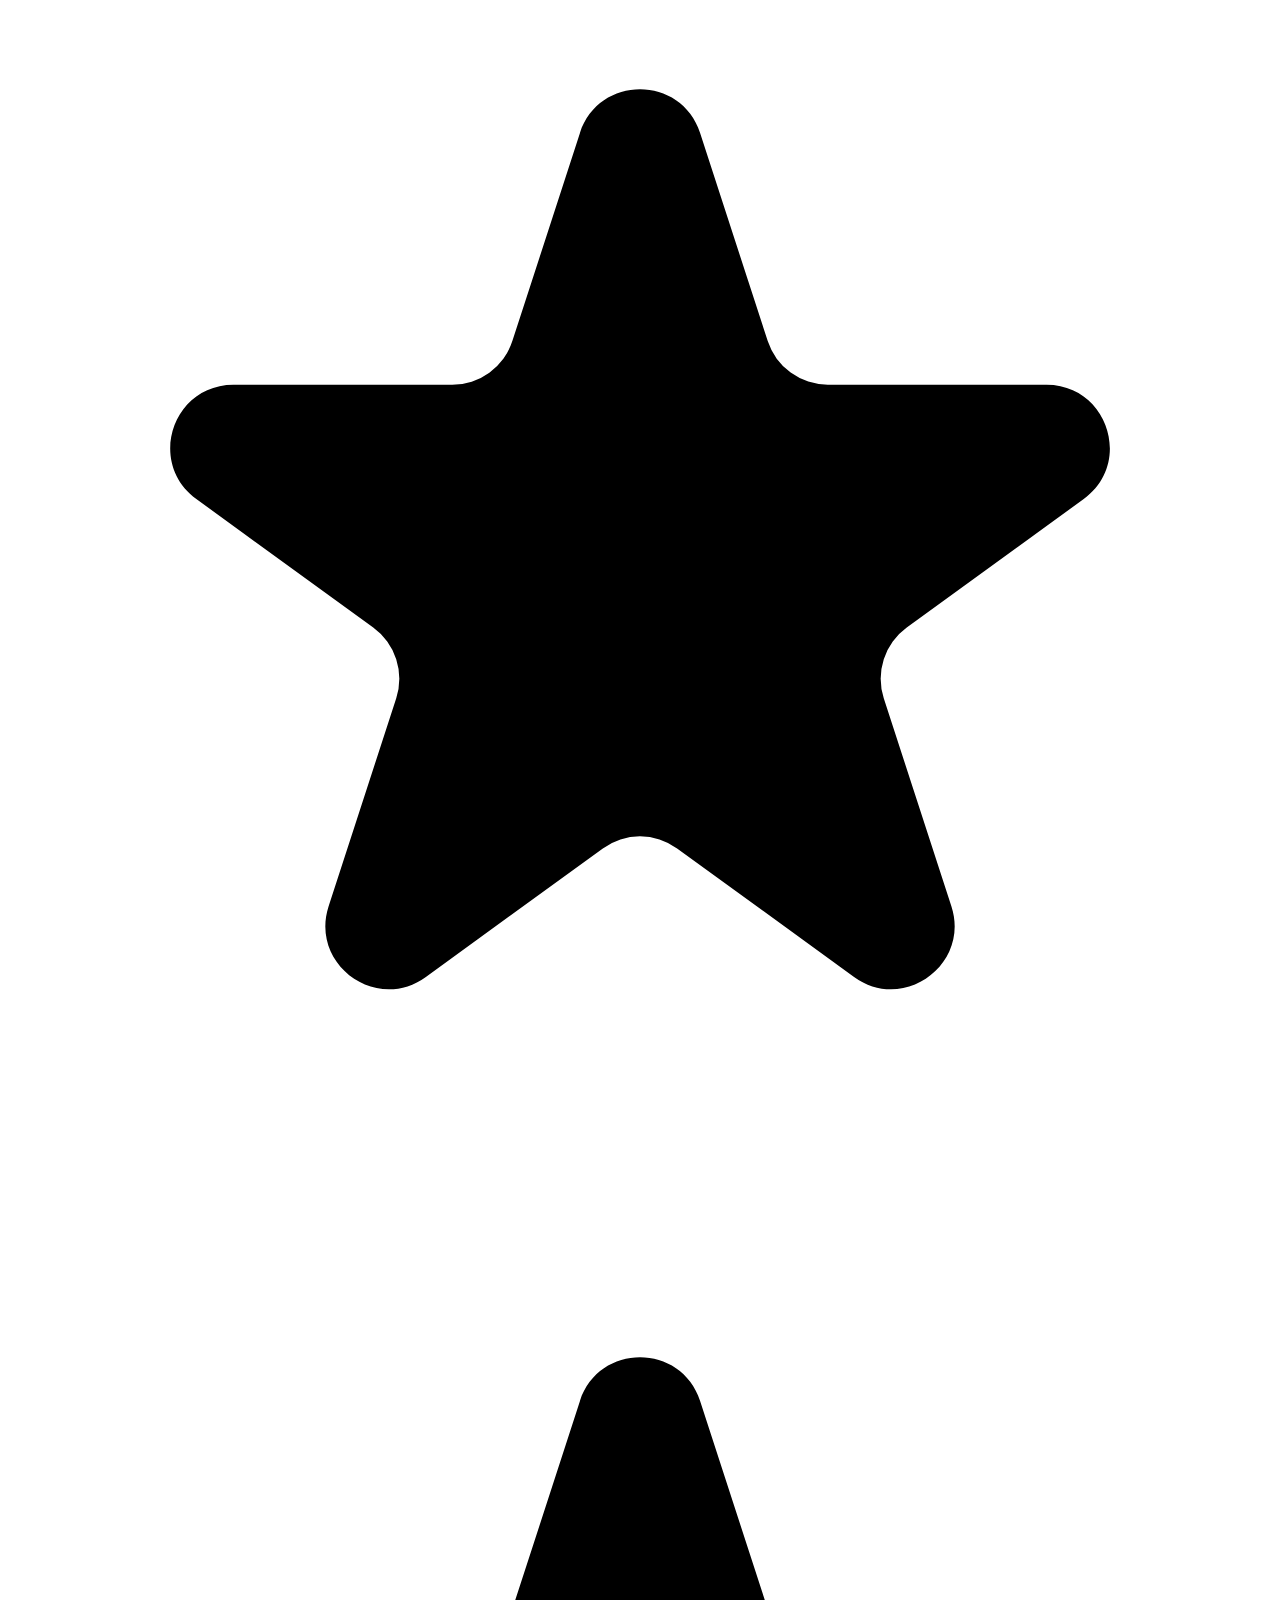
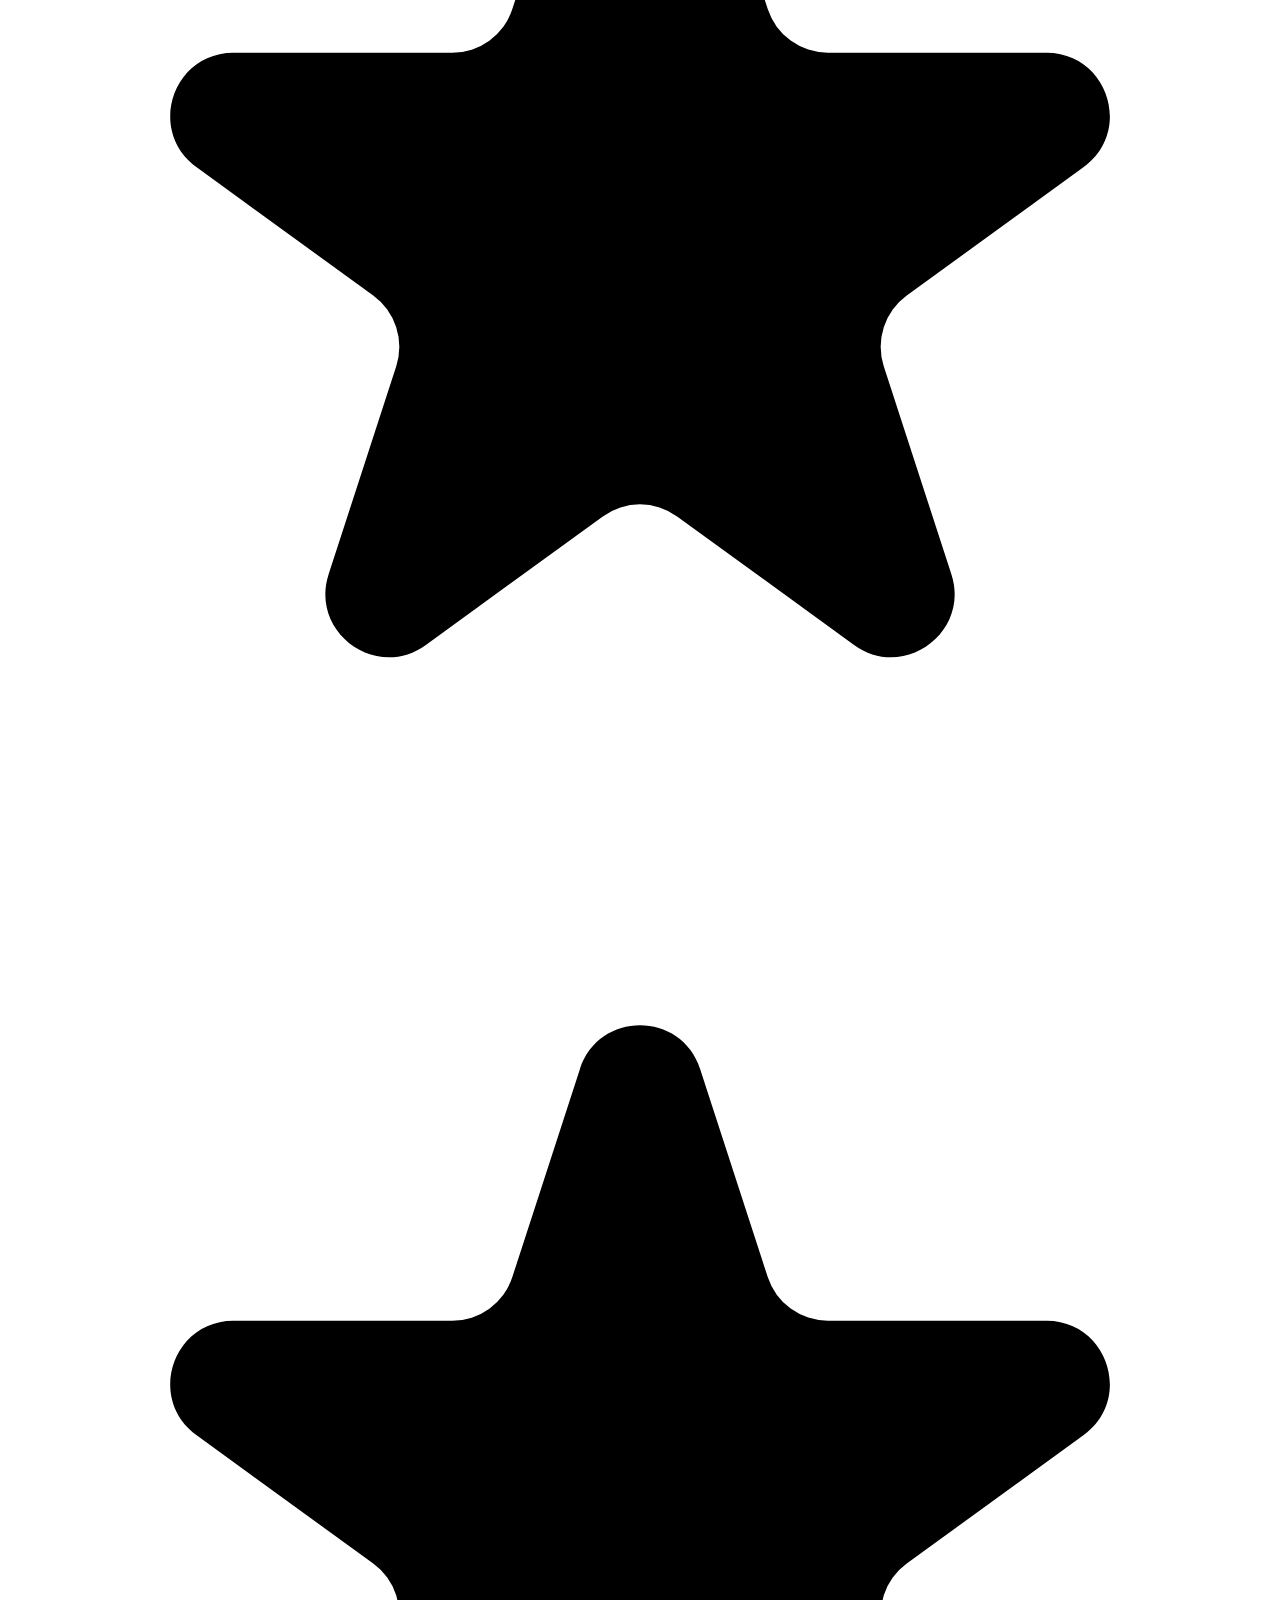
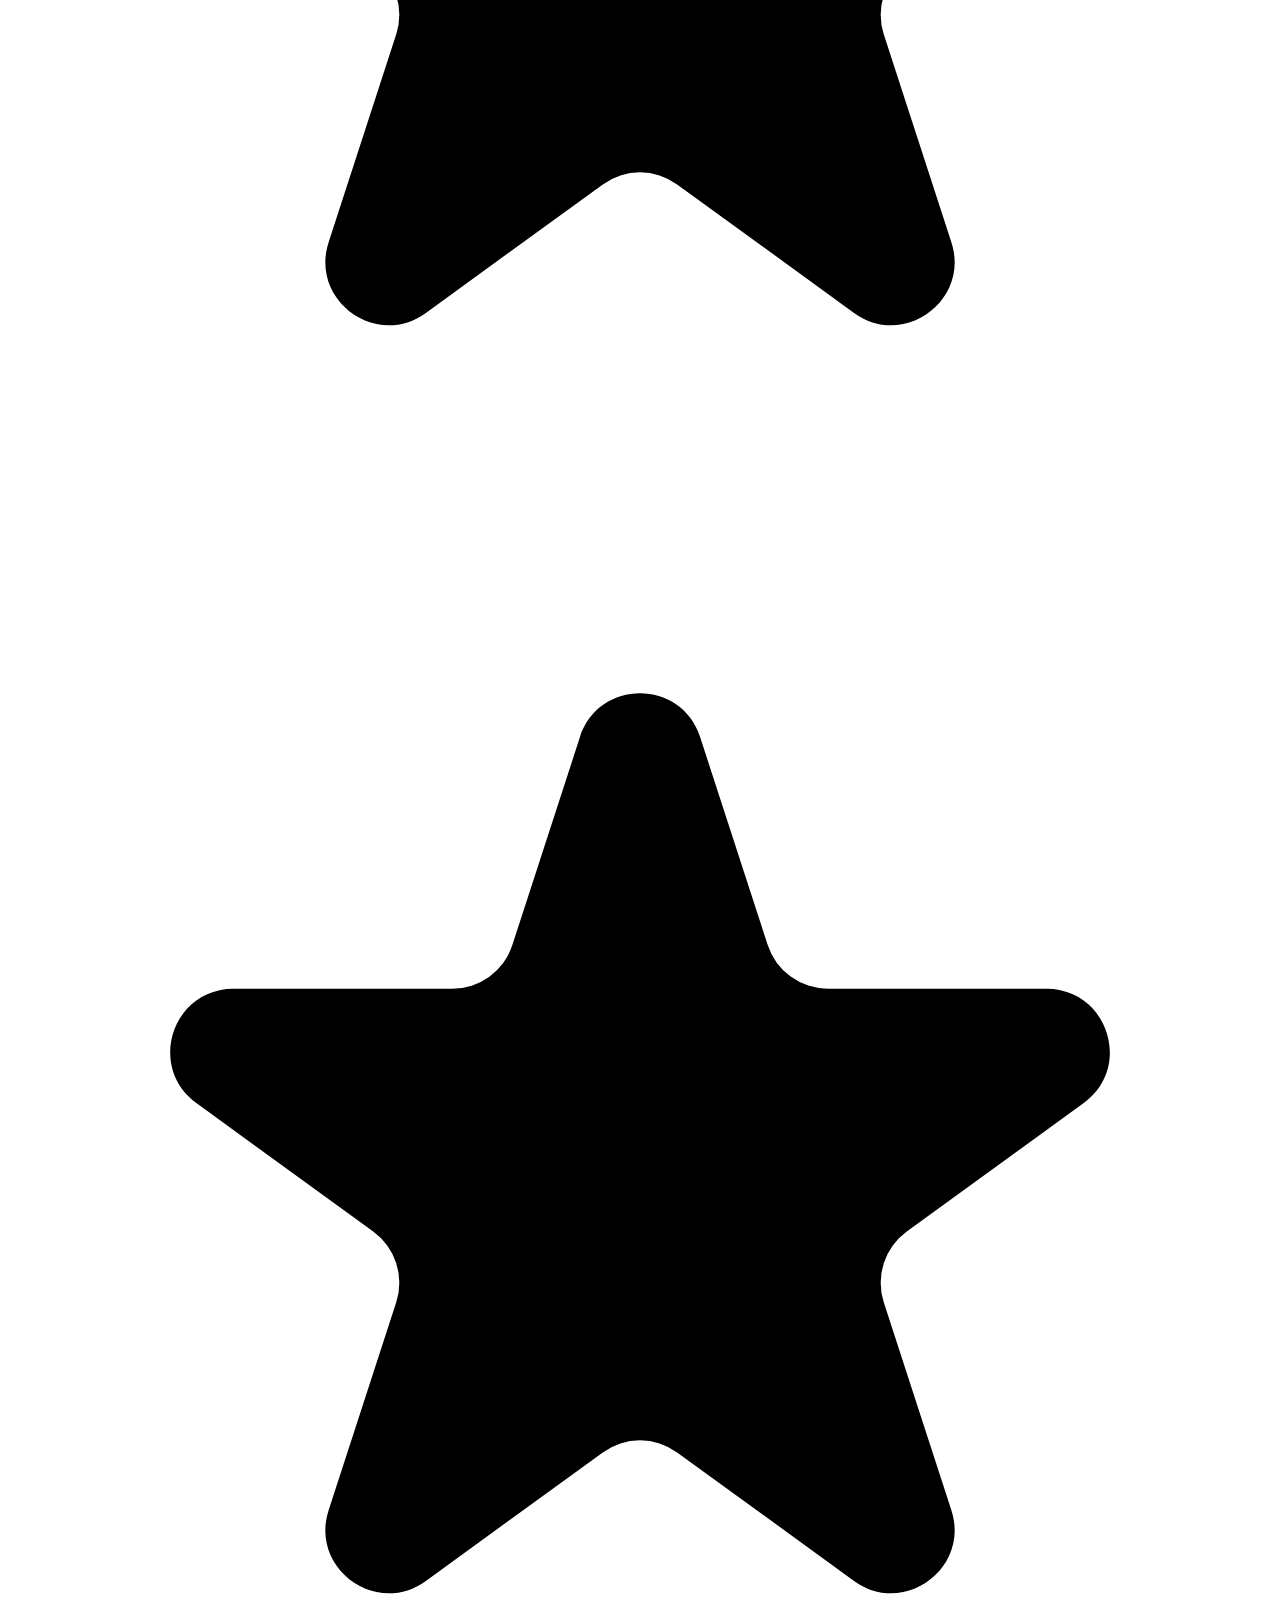
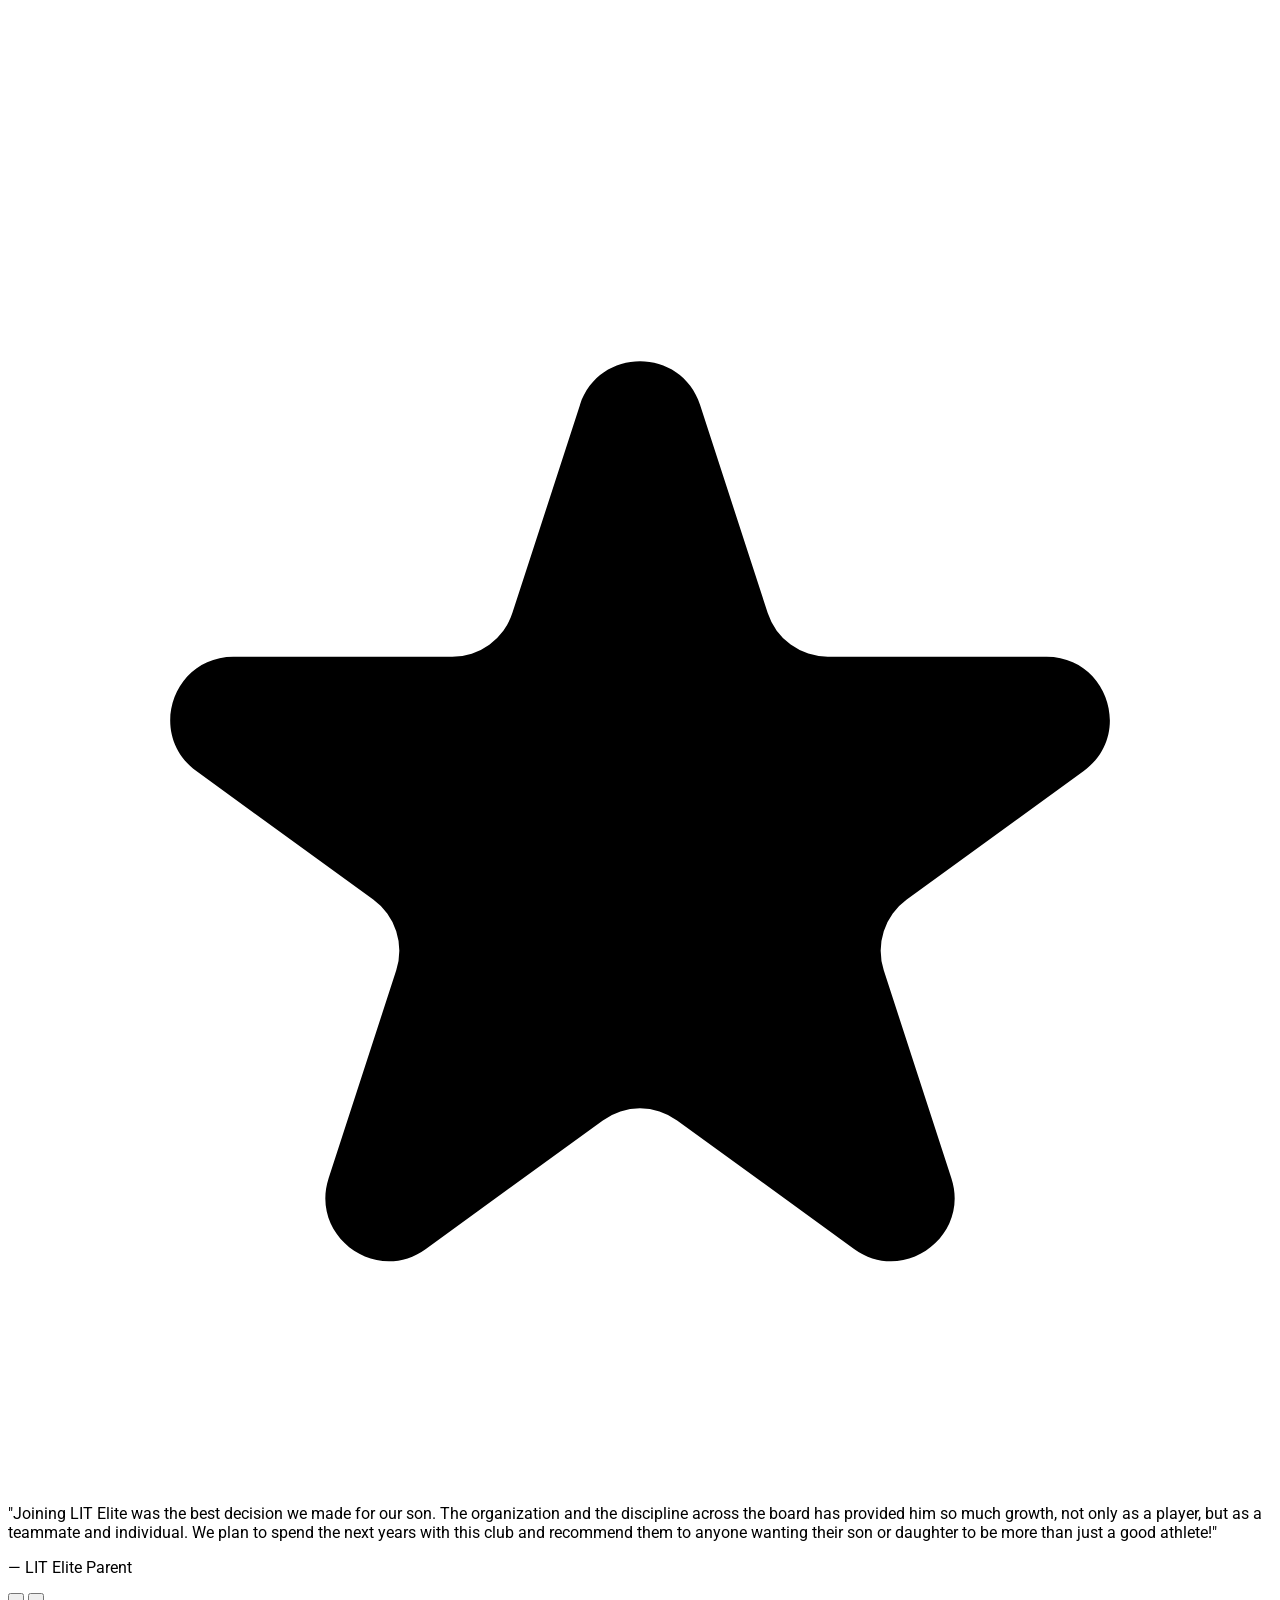
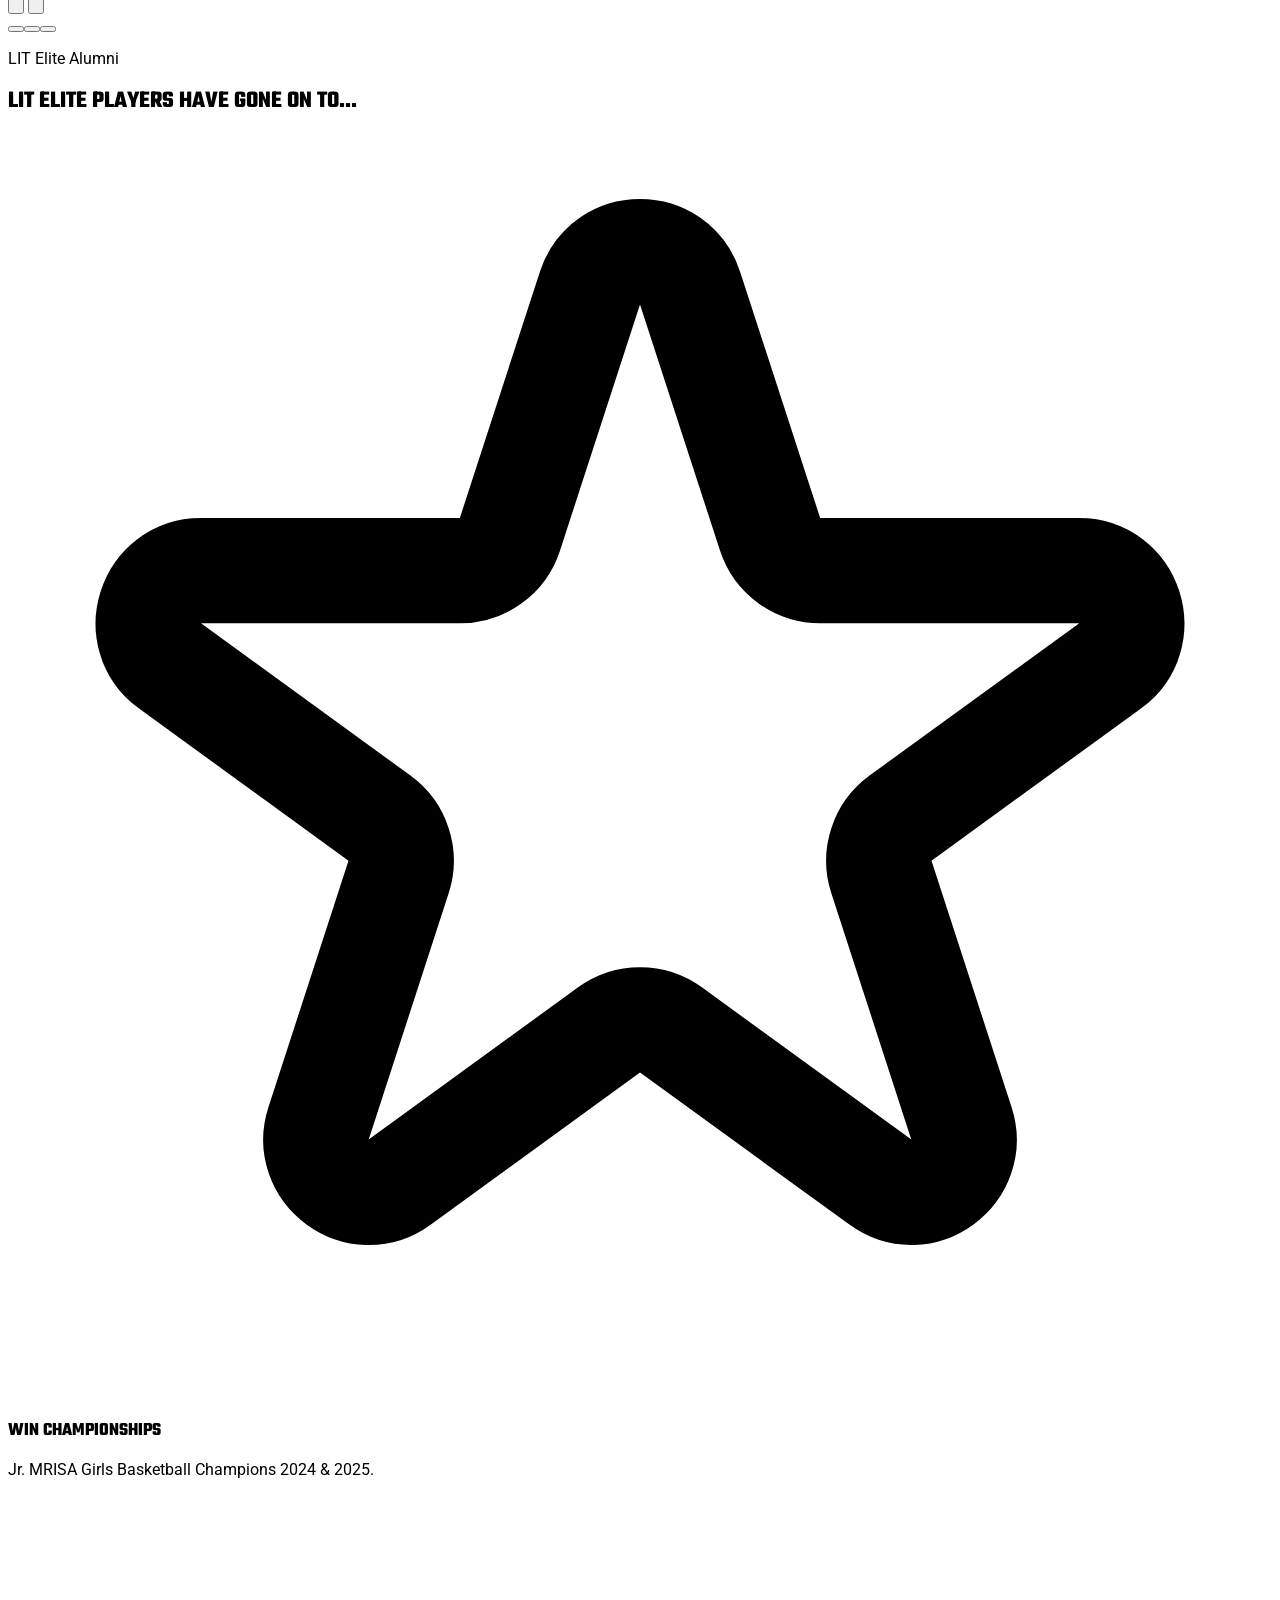
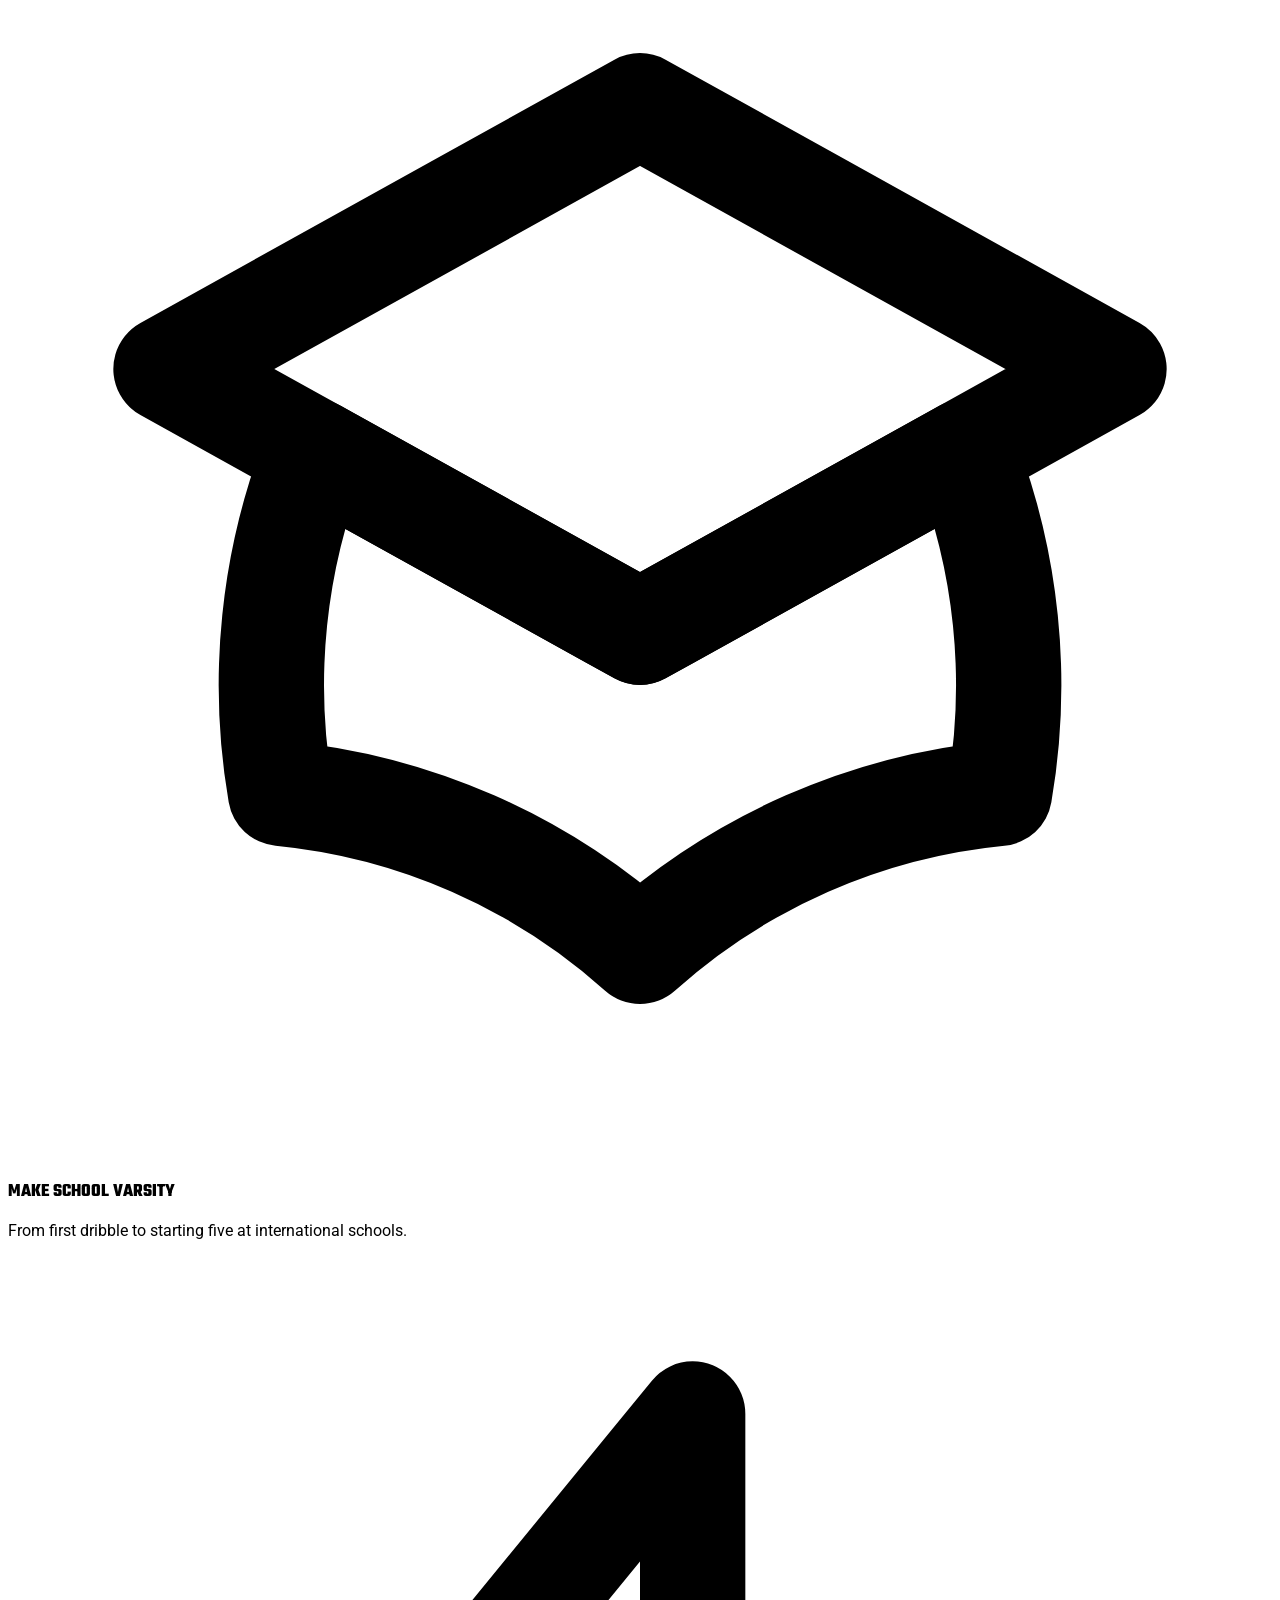
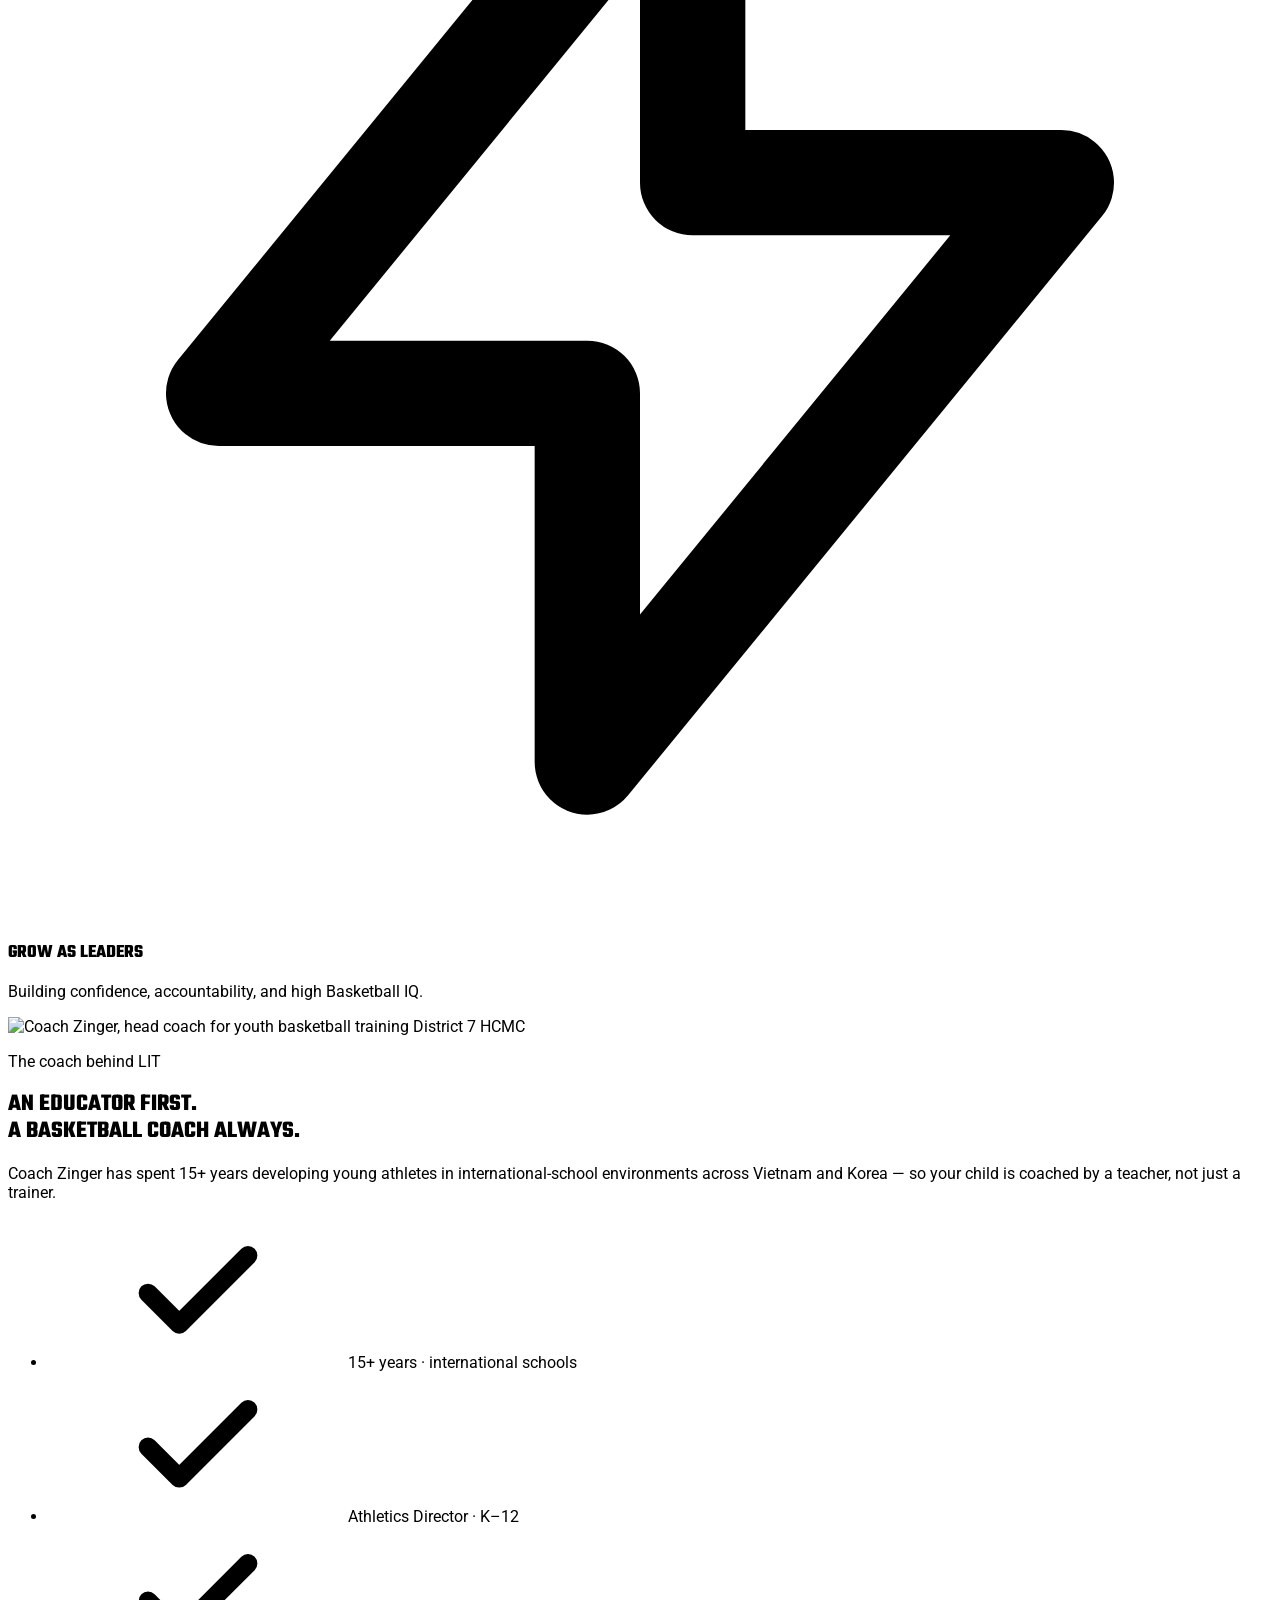
==== commit 356a496b: "Update index.html" ====
--- a/lit-website/index.html
+++ b/lit-website/index.html
@@ -194,13 +194,13 @@
       background:#000 url('https://img.youtube.com/vi/KAnHk644rnY/maxresdefault.jpg') center/cover no-repeat;
     }
     .hero-video{ position:absolute; inset:0; pointer-events:none; z-index:0; }
-    .hero-video iframe{
+    .hero-video iframe, #yt-bg-player {
       position:absolute; top:50%; left:50%;
       width:100vw; height:56.25vw;            /* 16:9 */
       min-height:100vh; min-width:177.77vh;   /* luôn phủ kín */
       transform:translate(-50%,-50%);
-    }
-    .hero-overlay{ position:absolute; inset:0; background:rgba(0,0,0,.45); z-index:1; }
+      pointer-events: none;                   /* Chặn tương tác chuột */
+    }
     .hero-content{
       position:relative; z-index:2; height:100%;
       display:flex; flex-direction:column; align-items:center; justify-content:center;
@@ -272,12 +272,9 @@
     <!-- ════════════════════════ HERO (YOUTUBE VIDEO) ════════════════════════ -->
     <section id="hero" class="hero">
       <div class="hero-video">
-        <iframe
-          src="https://www.youtube.com/embed/KAnHk644rnY?autoplay=1&mute=1&loop=1&playlist=KAnHk644rnY&controls=0&showinfo=0&rel=0&modestbranding=1&playsinline=1&disablekb=1&fs=0"
-          title="LIT Elite Basketball"
-          frameborder="0" allow="autoplay; encrypted-media" allowfullscreen></iframe>
-      </div>
-      <div class="hero-overlay"></div>
+        <div id="yt-bg-player"></div>
+      </div>
+      <!-- Đã xóa lớp overlay đen -->
       <div class="hero-content">
         <span class="inline-block px-4 py-1 text-[10px] sm:text-xs font-bold uppercase tracking-widest text-white bg-black/50 border border-white/20 rounded-full mb-6 backdrop-blur-sm">Youth Basketball · Ages 5–18 · District 7</span>
         <h1 class="text-4xl sm:text-5xl md:text-6xl lg:text-7xl text-white mb-6 leading-none tracking-tight hero-text uppercase">Help your child play smarter.</h1>
@@ -322,7 +319,7 @@
         <h2 class="text-3xl sm:text-4xl md:text-5xl text-white mb-10 tracking-tight leading-tight w-full max-w-5xl uppercase">Skills alone don't win games.</h2>
         
         <div class="space-y-6 text-white/90 text-sm sm:text-base md:text-lg leading-relaxed max-w-5xl">
-          <p>In a real game, your child freezes — passes it off or waits, while others take over. Not for lack of skill or effort: no one taught them to decide fast under pressure. That's the gap LIT closes.</p>
+          <p>In a real game, your child freezes — passes it off or waits, while others take over. Not for lack of skill or effort: no one taught them to decide fast under pressure.</p>
         </div>
         
         <p class="mt-10 text-xl sm:text-2xl md:text-3xl font-bold text-lit-dark-bg leading-tight w-full max-w-4xl">That's exactly the gap LIT is built to close.</p>
@@ -793,5 +790,80 @@
     })();
   </script>
 
+  <!-- ══ YouTube IFrame API for Hero Video Background ══ -->
+  <script>
+    // 1. Tải YouTube IFrame API
+    var tag = document.createElement('script');
+    tag.src = "https://www.youtube.com/iframe_api";
+    var firstScriptTag = document.getElementsByTagName('script')[0];
+    firstScriptTag.parentNode.insertBefore(tag, firstScriptTag);
+
+    var player;
+    var isPlaying = false;
+
+    // 2. Khởi tạo Player
+    function onYouTubeIframeAPIReady() {
+      player = new YT.Player('yt-bg-player', {
+        videoId: 'KAnHk644rnY', // ID video YouTube
+        playerVars: {
+          'autoplay': 1,
+          'mute': 1,
+          'controls': 0,
+          'loop': 1,
+          'playlist': 'KAnHk644rnY',  // Bắt buộc có để loop chạy đúng
+          'disablekb': 1,
+          'modestbranding': 1,
+          'rel': 0,
+          'iv_load_policy': 3,
+          'fs': 0,
+          'playsinline': 1
+        },
+        events: {
+          'onReady': onPlayerReady,
+          'onStateChange': onPlayerStateChange
+        }
+      });
+    }
+
+    // 3. Ép chất lượng 4K khi Player sẵn sàng
+    function onPlayerReady(event) {
+      event.target.mute();
+      setMaxQuality(event.target);
+      event.target.playVideo();
+      
+      // Retry ép chất lượng sau 1 giây (trình duyệt đôi khi cần thời gian buffer)
+      setTimeout(function() {
+        setMaxQuality(event.target);
+      }, 1000);
+    }
+
+    // 4. Xử lý khi trạng thái video thay đổi
+    function onPlayerStateChange(event) {
+      var state = event.data;
+      
+      // Nếu đang phát (Playing)
+      if (state === YT.PlayerState.PLAYING && !isPlaying) {
+        isPlaying = true;
+        setMaxQuality(event.target); // Ép lại 4K khi bắt đầu phát
+      } 
+      
+      // Dự phòng: Nếu video kết thúc (loop hiếm khi lỗi nhưng vẫn phòng tránh)
+      if (state === YT.PlayerState.ENDED) {
+        event.target.seekTo(0);
+        event.target.playVideo();
+      }
+    }
+
+    // Hàm ép chất lượng cao nhất (4K / 2160p)
+    function setMaxQuality(p) {
+      try {
+        p.setPlaybackQuality('hd2160');
+        p.setPlaybackQuality('highres');
+      } catch (e) {
+        console.warn('Không thể set chất lượng video:', e);
+      }
+    }
+  </script>
+
 </body>
 </html>
